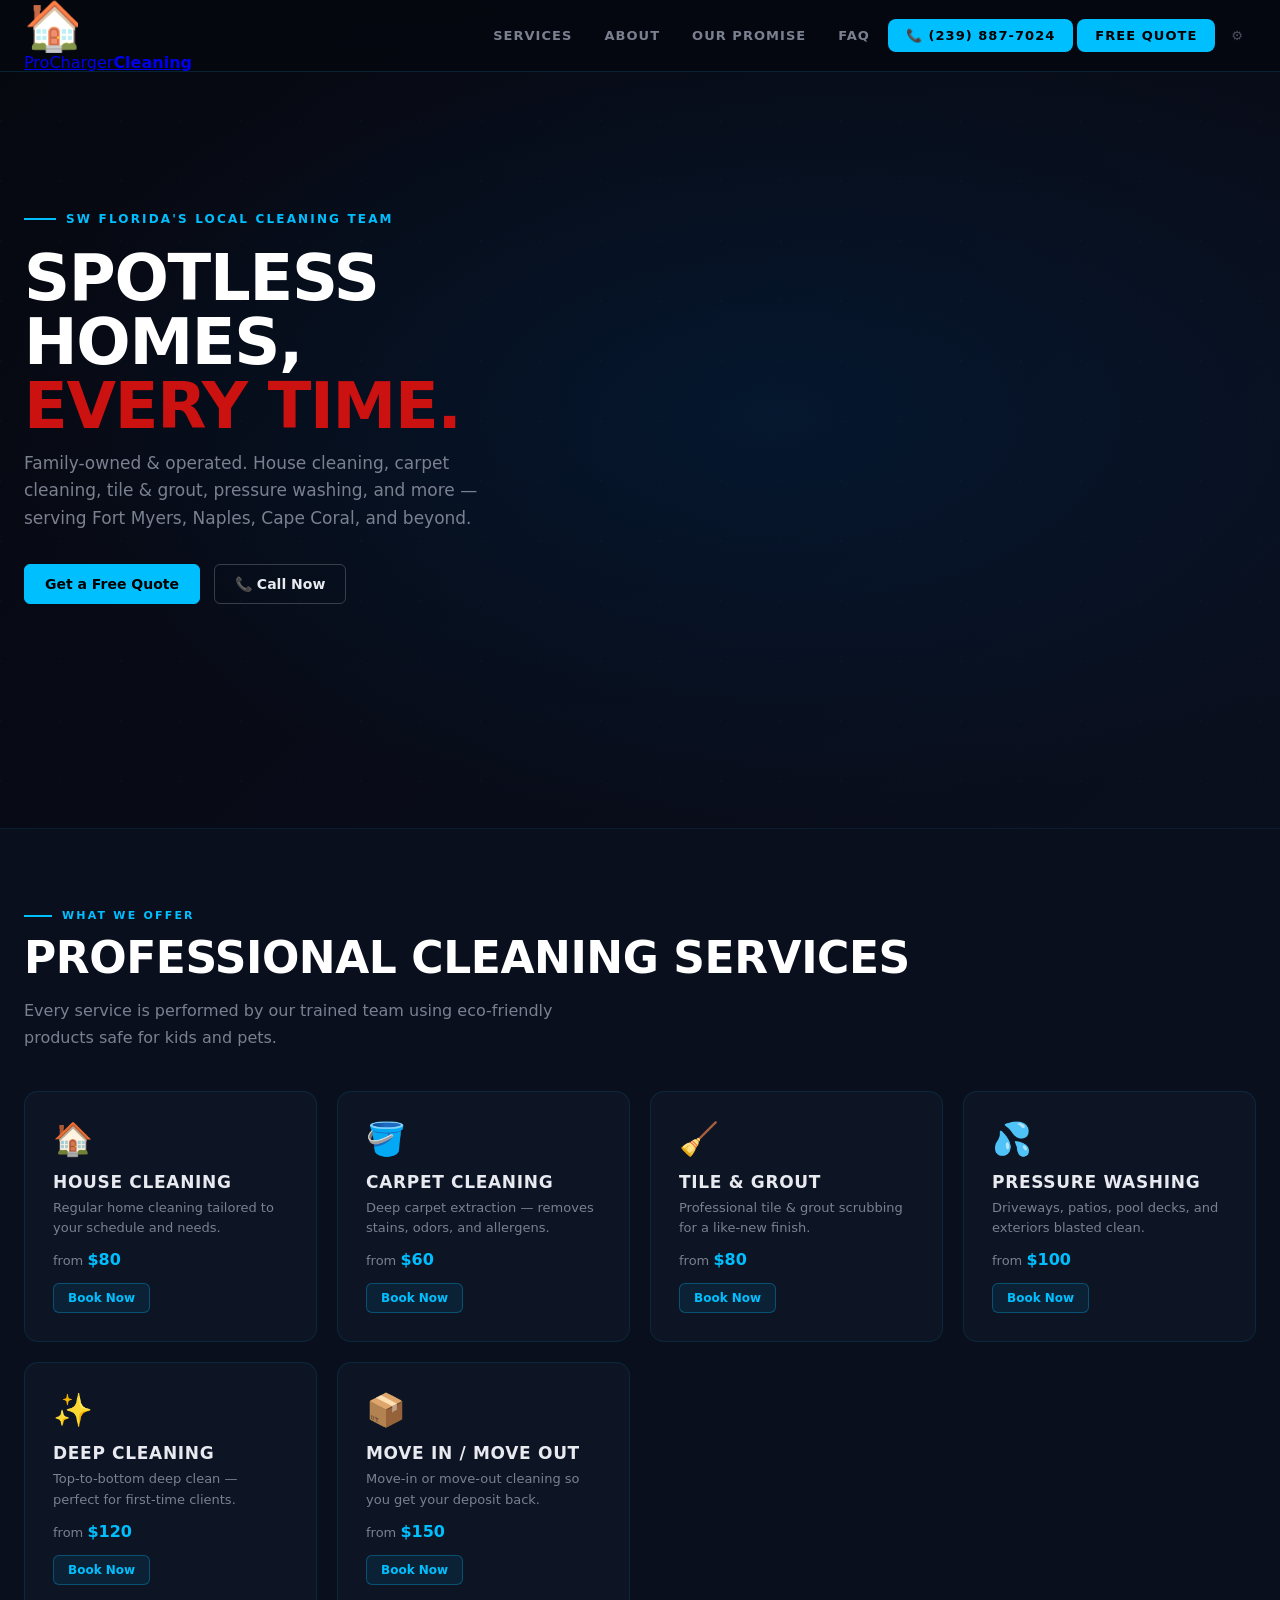
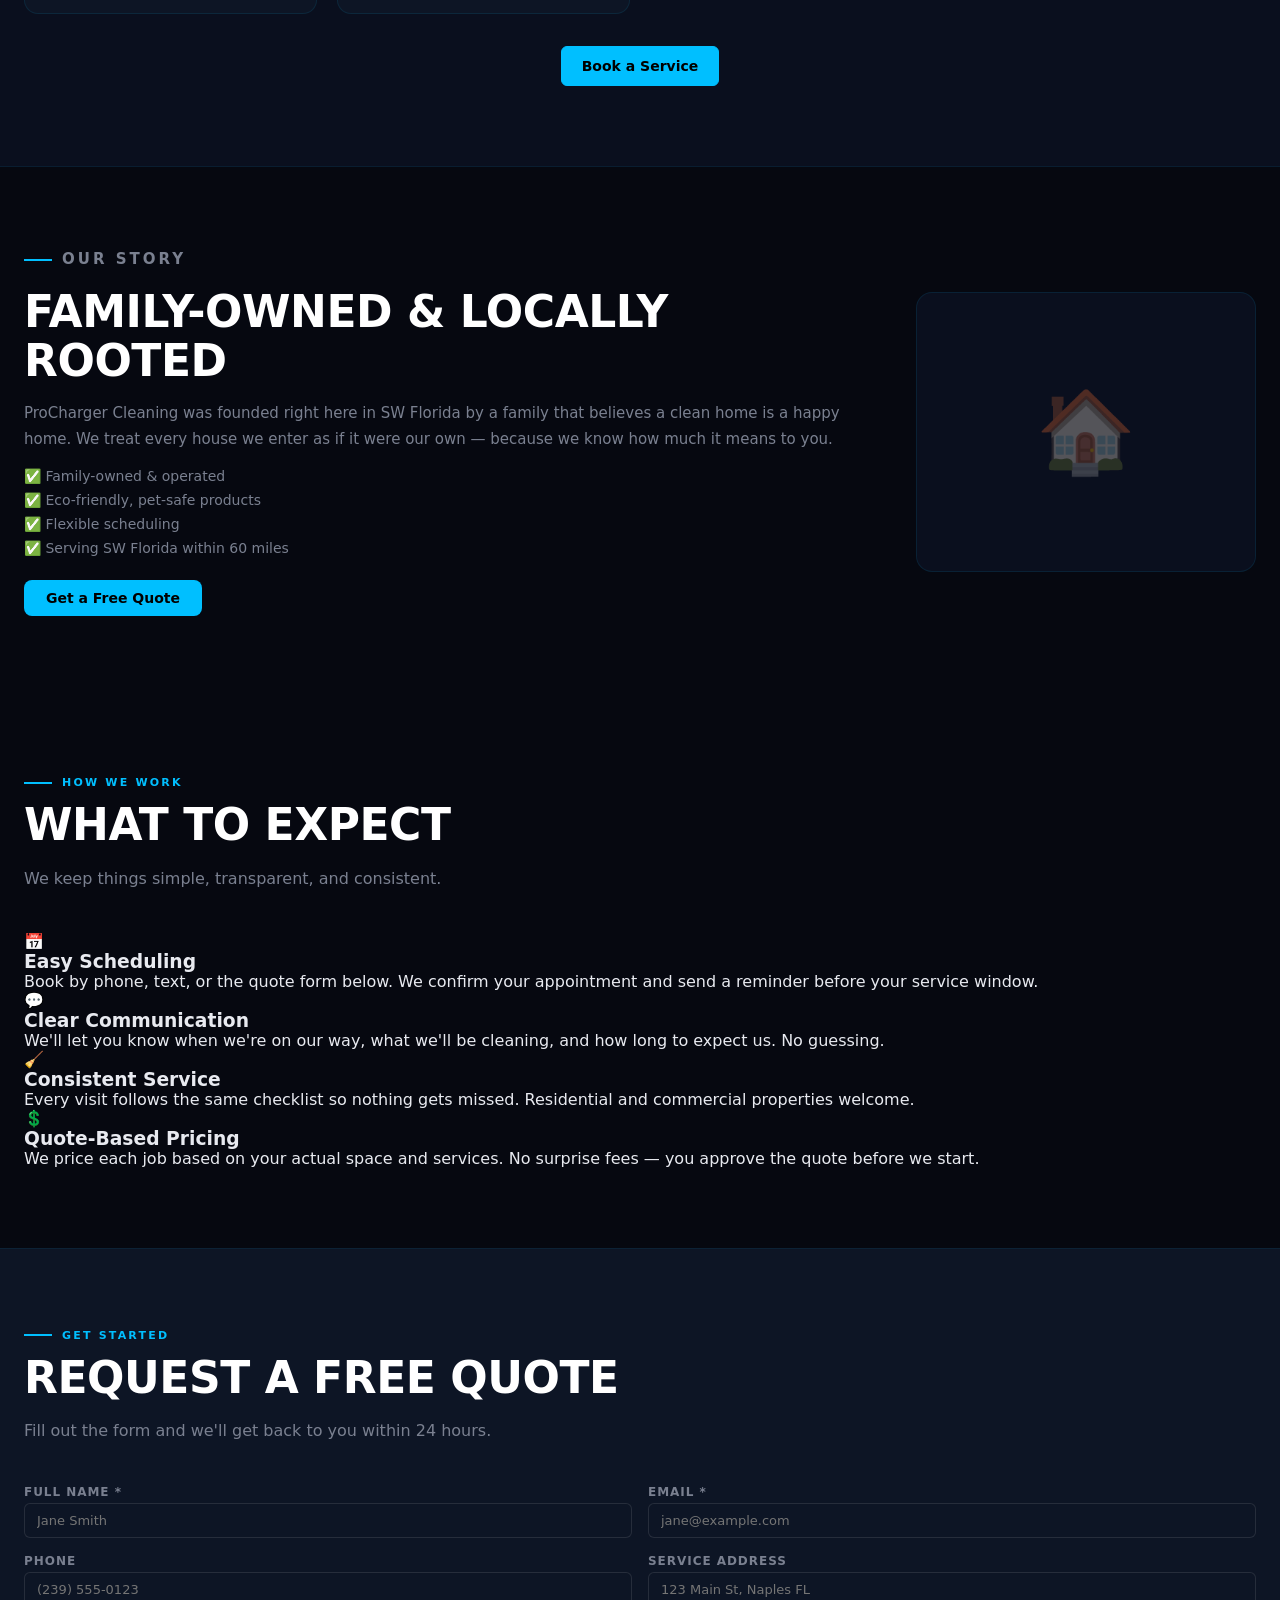
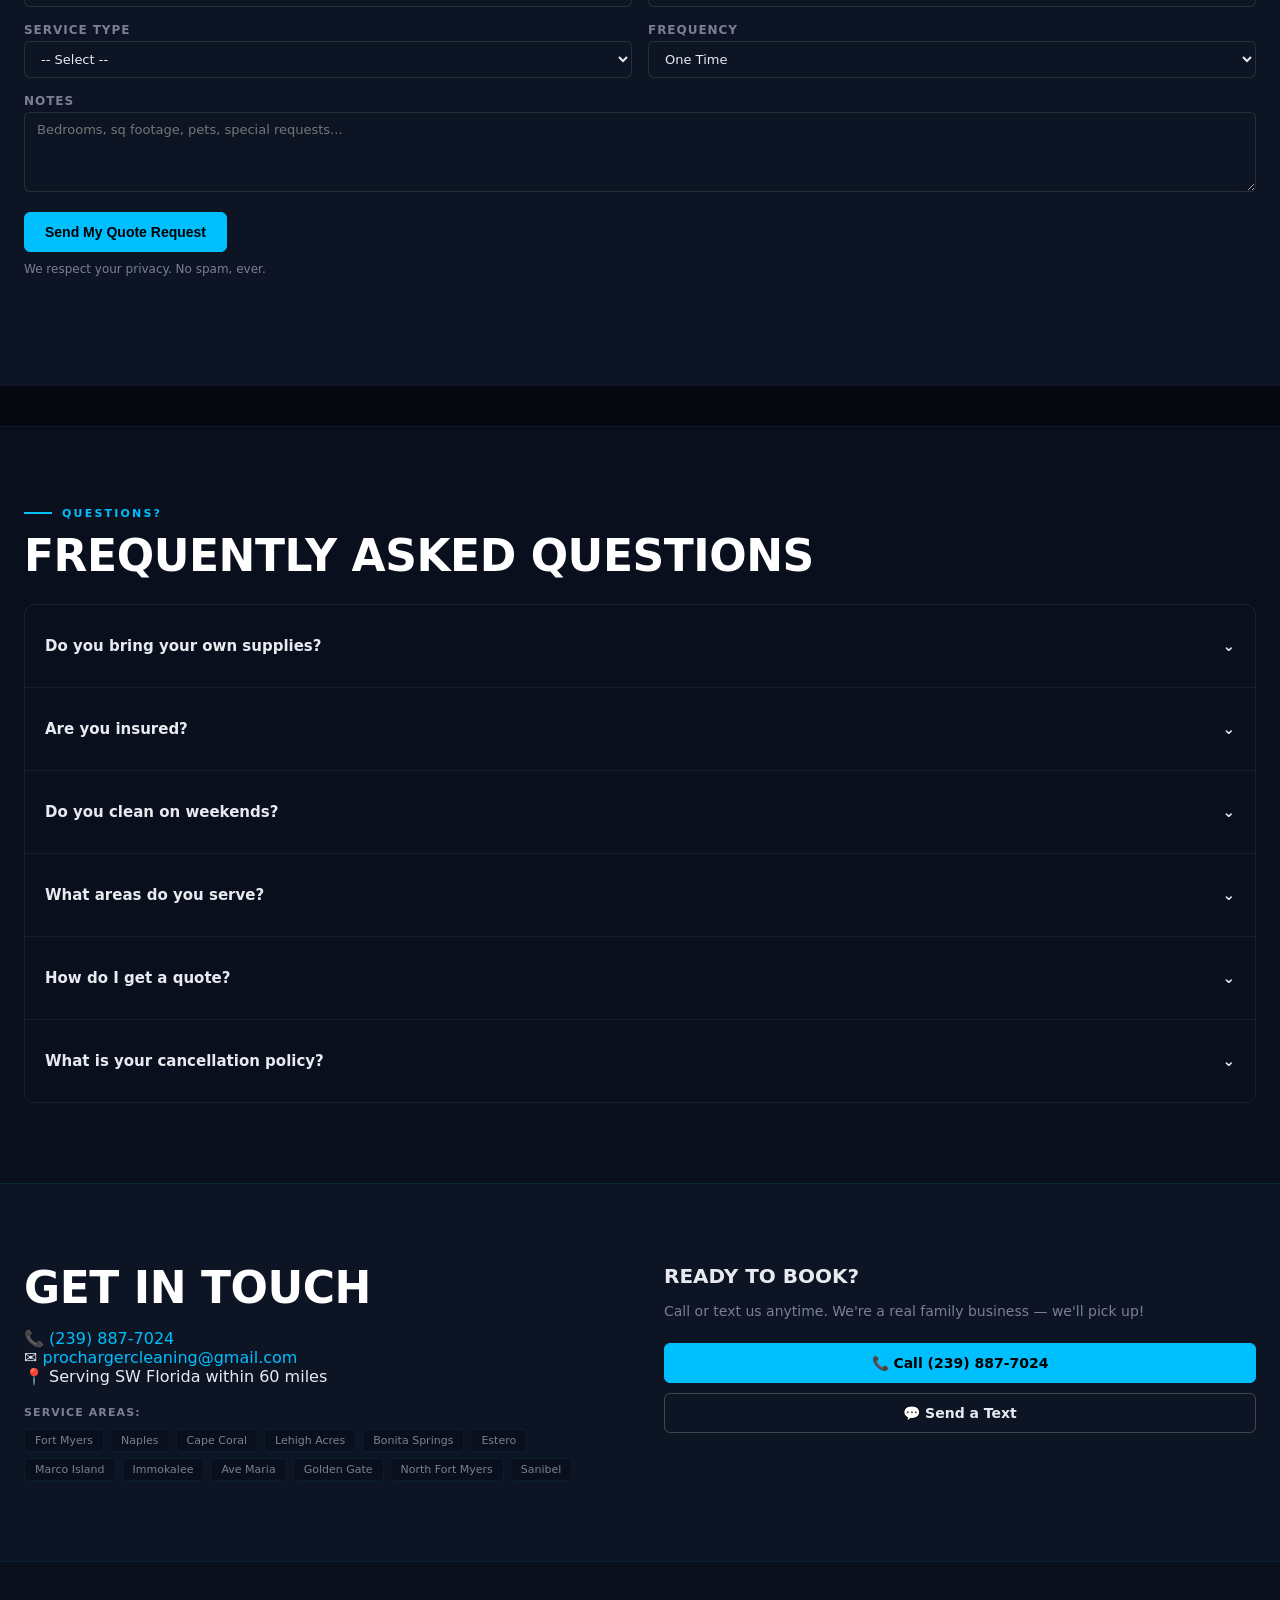
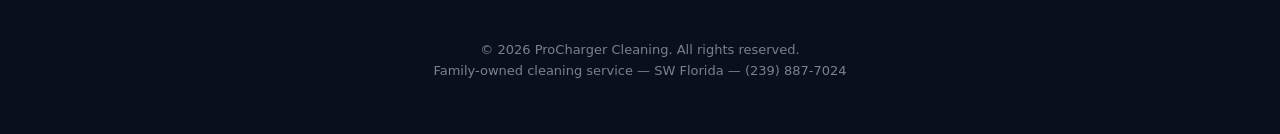
==== index.html @ 43c568d7 "Hotfix: remove fake reviews/claims, replace with What to Expect section" ====
<!DOCTYPE html>
<html lang="en">
<head>
<meta charset="UTF-8"/>
<meta name="viewport" content="width=device-width,initial-scale=1"/>
<meta name="description" content="Family-owned house cleaning and carpet cleaning serving Lehigh Acres, Fort Myers, Cape Coral, and all of Southwest Florida within 60 miles. (239) 887-7024"/>
<meta name="theme-color" content="#0ea5e9"/>
<title>ProCharger Cleaning — House &amp; Carpet Cleaning | SW Florida</title>
<link rel="canonical" href="https://prochargercleaning.com/"/>
<meta property="og:title" content="ProCharger Cleaning — House &amp; Carpet Cleaning | SW Florida"/>
<meta property="og:description" content="Family-owned cleaning company serving SW Florida. Get a free quote today!"/>
<meta property="og:url" content="https://prochargercleaning.com/"/>
<meta property="og:type" content="website"/>
<link rel="icon" href="data:image/svg+xml,<svg xmlns='http://www.w3.org/2000/svg' viewBox='0 0 100 100'><text y='.9em' font-size='90'>🏠</text></svg>"/>
<link rel="stylesheet" href="css/styles.css"/>
</head>
<body>
<div id="public-site">
<nav class="pnav" role="navigation" aria-label="Main navigation">
<div class="pnav-inner">
<a class="plogo" href="#home" aria-label="ProCharger Cleaning home">
<img src="data:image/svg+xml,<svg xmlns='http://www.w3.org/2000/svg' viewBox='0 0 100 100'><text y='.9em' font-size='90'>🏠</text></svg>" alt="ProCharger Cleaning logo" width="40" height="40"/>
<span>ProCharger<strong>Cleaning</strong></span>
</a>
<div class="pnav-links" role="menubar">
<a href="#services" role="menuitem">Services</a>
<a href="#about" role="menuitem">About</a>
<a href="#expect" role="menuitem">Our Promise</a>
<a href="#faq" role="menuitem">FAQ</a>
<a href="#contact" role="menuitem" class="pnav-contact">📞 (239) 887-7024</a>
<a href="#quote" role="menuitem" class="pnav-cta">Free Quote</a>
<a href="#/dashboard" role="menuitem" class="pnav-admin" data-action="open-admin" aria-label="Admin portal">⚙</a>
</div>
</div>
</nav>
<section id="home" class="pv act phero" aria-label="Hero">
<div class="phero-content">
<p class="phero-eyebrow">SW Florida's Local Cleaning Team</p>
<h1>Spotless Homes,<br><span class="phero-accent">Every Time.</span></h1>
<p class="phero-sub">Family-owned &amp; operated. House cleaning, carpet cleaning, tile &amp; grout, pressure washing, and more — serving Fort Myers, Naples, Cape Coral, and beyond.</p>
<div class="phero-ctas">
<a href="#quote" class="pcc-btn pcc-btn-primary pcc-btn-lg">Get a Free Quote</a>
<a href="tel:+12398877024" class="pcc-btn pcc-btn-outline pcc-btn-lg">📞 Call Now</a>
</div>
</div>
</section>
<section id="services" class="pv psvc" aria-label="Services">
<div class="psection-inner">
<p class="psection-eyebrow">What We Offer</p>
<h2 class="psection-title">Professional Cleaning Services</h2>
<p class="psection-sub">Every service is performed by our trained team using eco-friendly products safe for kids and pets.</p>
<div class="psvc-grid" id="services-grid"></div>
<div class="psvc-cta">
<a href="#quote" class="pcc-btn pcc-btn-primary pcc-btn-lg">Book a Service</a>
</div>
</div>
</section>
<section id="about" class="pv pabout" aria-label="About us">
<div class="psection-inner pabout-inner">
<div class="pabout-text">
<p class="psection-eyebrow">Our Story</p>
<h2 class="psection-title">Family-Owned &amp; Locally Rooted</h2>
<p>ProCharger Cleaning was founded right here in SW Florida by a family that believes a clean home is a happy home. We treat every house we enter as if it were our own — because we know how much it means to you.</p>
<ul class="pabout-list">
<li>✅ Family-owned &amp; operated</li>
<li>✅ Eco-friendly, pet-safe products</li>
<li>✅ Flexible scheduling</li>
<li>✅ Serving SW Florida within 60 miles</li>
</ul>
<a href="#quote" class="pbtn pbtn-primary">Get a Free Quote</a>
</div>
<div class="pabout-img" aria-hidden="true">
<div class="pabout-placeholder">🏠</div>
</div>
</div>
</section>
<section id="expect" class="pv pexpect" aria-label="What to expect">
<div class="psection-inner">
<p class="psection-eyebrow">How We Work</p>
<h2 class="psection-title">What to Expect</h2>
<p class="psection-sub">We keep things simple, transparent, and consistent.</p>
<div class="pexpect-grid">
<div class="pexpect-card">
<div class="pexpect-icon">📅</div>
<h3 class="pexpect-title">Easy Scheduling</h3>
<p class="pexpect-desc">Book by phone, text, or the quote form below. We confirm your appointment and send a reminder before your service window.</p>
</div>
<div class="pexpect-card">
<div class="pexpect-icon">💬</div>
<h3 class="pexpect-title">Clear Communication</h3>
<p class="pexpect-desc">We'll let you know when we're on our way, what we'll be cleaning, and how long to expect us. No guessing.</p>
</div>
<div class="pexpect-card">
<div class="pexpect-icon">🧹</div>
<h3 class="pexpect-title">Consistent Service</h3>
<p class="pexpect-desc">Every visit follows the same checklist so nothing gets missed. Residential and commercial properties welcome.</p>
</div>
<div class="pexpect-card">
<div class="pexpect-icon">💲</div>
<h3 class="pexpect-title">Quote-Based Pricing</h3>
<p class="pexpect-desc">We price each job based on your actual space and services. No surprise fees — you approve the quote before we start.</p>
</div>
</div>
</div>
</section>
<section id="quote" class="pv pquote" aria-label="Free quote form">
<div class="psection-inner">
<p class="psection-eyebrow">Get Started</p>
<h2 class="psection-title">Request a Free Quote</h2>
<p class="psection-sub">Fill out the form and we'll get back to you within 24 hours.</p>
<form class="pquote-form" id="public-quote-form" novalidate>
<div class="pcc-form-grid">
<div class="pcc-form-group"><label for="qf-name">Full Name *</label><input id="qf-name" name="name" type="text" required placeholder="Jane Smith"/></div>
<div class="pcc-form-group"><label for="qf-email">Email *</label><input id="qf-email" name="email" type="email" required placeholder="jane@example.com"/></div>
<div class="pcc-form-group"><label for="qf-phone">Phone</label><input id="qf-phone" name="phone" type="tel" placeholder="(239) 555-0123"/></div>
<div class="pcc-form-group"><label for="qf-address">Service Address</label><input id="qf-address" name="address" type="text" placeholder="123 Main St, Naples FL"/></div>
<div class="pcc-form-group"><label for="qf-service">Service Type</label><select id="qf-service" name="serviceType"><option value="">-- Select --</option><option value="house">House Cleaning</option><option value="carpet">Carpet Cleaning</option><option value="tile">Tile &amp; Grout</option><option value="pressure">Pressure Washing</option><option value="deep">Deep Clean</option><option value="moveinout">Move In / Out</option></select></div>
<div class="pcc-form-group"><label for="qf-freq">Frequency</label><select id="qf-freq" name="frequency"><option value="one_time">One Time</option><option value="monthly">Monthly</option><option value="bi_weekly">Bi-Weekly</option><option value="weekly">Weekly</option></select></div>
<div class="pcc-form-group pcc-form-wide"><label for="qf-notes">Notes</label><textarea id="qf-notes" name="notes" rows="3" placeholder="Bedrooms, sq footage, pets, special requests..."></textarea></div>
</div>
<div class="pquote-form-footer">
<button type="submit" class="pcc-btn pcc-btn-primary pcc-btn-lg">Send My Quote Request</button>
<p class="pquote-fine">We respect your privacy. No spam, ever.</p>
</div>
<div id="quote-form-msg" class="pquote-msg" aria-live="polite"></div>
</form>
</div>
</section>
<section id="faq" class="pv pfaq" aria-label="Frequently asked questions">
<div class="psection-inner">
<p class="psection-eyebrow">Questions?</p>
<h2 class="psection-title">Frequently Asked Questions</h2>
<div class="pfaq-grid" id="faq-grid"></div>
</div>
</section>
<section id="contact" class="pv pcontact" aria-label="Contact information">
<div class="psection-inner pcontact-inner">
<div class="pcontact-info">
<h2 class="psection-title">Get In Touch</h2>
<p><strong>📞</strong> <a href="tel:+12398877024">(239) 887-7024</a></p>
<p><strong>✉️</strong> <a href="mailto:prochargercleaning@gmail.com">prochargercleaning@gmail.com</a></p>
<p><strong>📍</strong> Serving SW Florida within 60 miles</p>
<div class="pcontact-areas" id="service-areas"></div>
</div>
<div class="pcontact-cta">
<h3>Ready to Book?</h3>
<p>Call or text us anytime. We're a real family business — we'll pick up!</p>
<a href="tel:+12398877024" class="pcc-btn pcc-btn-primary pcc-btn-lg">📞 Call (239) 887-7024</a>
<a href="sms:+12398877024" class="pcc-btn pcc-btn-outline pcc-btn-lg">💬 Send a Text</a>
</div>
</div>
</section>
<footer class="pfooter" role="contentinfo">
<div class="pfooter-inner">
<p>&copy; <span id="footer-year"></span> ProCharger Cleaning. All rights reserved.</p>
<p>Family-owned cleaning service &mdash; SW Florida &mdash; (239) 887-7024</p>
</div>
</footer>
</div>
<div id="admin-shell" style="display:none" aria-label="Admin CRM">
<header class="padmin-topbar" role="banner">
<button id="nav-toggle" class="padmin-nav-toggle" aria-label="Toggle navigation" aria-expanded="false">&#9776;</button>
<a class="padmin-brand" href="#/dashboard">ProCharger<strong>CRM</strong></a>
<div class="padmin-topbar-actions">
<span class="padmin-clock" id="admin-clock"></span>
<button id="logout-btn" class="pbtn pbtn-sm">Logout</button>
</div>
</header>
<div class="padmin-wrap">
<nav id="admin-sidebar" class="padmin-sidebar" role="navigation" aria-label="Admin navigation">
<ul class="padmin-nav">
<li><a href="#/dashboard" data-nav="#/dashboard"><span class="anav-icon">📊</span> Dashboard</a></li>
<li><a href="#/leads" data-nav="#/leads"><span class="anav-icon">👥</span> Leads</a></li>
<li><a href="#/customers" data-nav="#/customers"><span class="anav-icon">👤</span> Customers</a></li>
<li><a href="#/quotes" data-nav="#/quotes"><span class="anav-icon">📋</span> Quotes</a></li>
<li><a href="#/jobs" data-nav="#/jobs"><span class="anav-icon">🏠</span> Jobs</a></li>
<li><a href="#/estimator" data-nav="#/estimator"><span class="anav-icon">🧮</span> Estimator</a></li>
<li><a href="#/settings" data-nav="#/settings"><span class="anav-icon">⚙️</span> Settings</a></li>
<li><a href="#/documents" data-nav="#/documents"><span class="anav-icon">📄</span> Documents</a></li>
</ul>
<div class="padmin-logout">
<a href="#" id="sidebar-logout" data-action="logout">⬅ Exit to Site</a>
</div>
</nav>
<main id="main-content" class="padmin-content" role="main">
<div data-page="dashboard" style="display:none"><div id="dashboard-root"></div></div>
<div data-page="leads" style="display:none"><div id="leads-root"></div></div>
<div data-page="customers" style="display:none"><div id="customers-root"></div></div>
<div data-page="quotes" style="display:none"><div id="quotes-root"></div></div>
<div data-page="jobs" style="display:none"><div id="jobs-root"></div></div>
<div data-page="estimator" style="display:none"><div id="estimator-root"></div></div>
<div data-page="settings" style="display:none"><div id="settings-root"></div></div>
<div data-page="documents" style="display:none"><div id="documents-root"></div></div>
</main>
</div>
</div>
<script src="js/config.js"></script>
<script src="js/storage.js"></script>
<script src="js/router.js"></script>
<script src="js/modules/dashboard.js"></script>
<script src="js/modules/leads.js"></script>
<script src="js/modules/customers.js"></script>
<script src="js/modules/quotes.js"></script>
<script src="js/modules/jobs.js"></script>
<script src="js/modules/estimator.js"></script>
<script src="js/modules/settings.js"></script>
<script src="js/modules/sync.js"></script>
<script src="js/modules/documents.js"></script>
<script src="js/calendar.js"></script>
<script src="js/app.js"></script>
<script>
(function () {
var fy = document.getElementById('footer-year');
if (fy) fy.textContent = new Date().getFullYear();
function _tick() { var el = document.getElementById('admin-clock'); if (el) el.textContent = new Date().toLocaleTimeString('en-US', { hour: '2-digit', minute: '2-digit' }); }
_tick(); setInterval(_tick, 30000);
var svcGrid = document.getElementById('services-grid');
if (svcGrid) {
var svcs = (typeof PCC_CONFIG !== 'undefined' && PCC_CONFIG.SERVICES) ? PCC_CONFIG.SERVICES : {};
var icons = { house:'🏠', carpet:'🪣', tile:'🧹', pressure:'💦', deep:'✨', moveinout:'📦' };
var labels = { house:'House Cleaning', carpet:'Carpet Cleaning', tile:'Tile & Grout', pressure:'Pressure Washing', deep:'Deep Clean', moveinout:'Move In / Out' };
var descs = { house:'Regular home cleaning tailored to your schedule and needs.', carpet:'Deep carpet extraction — removes stains, odors, and allergens.', tile:'Professional tile & grout scrubbing for a like-new finish.', pressure:'Driveways, patios, pool decks, and exteriors blasted clean.', deep:'Top-to-bottom deep clean — perfect for first-time clients.', moveinout:'Move-in or move-out cleaning so you get your deposit back.' };
var keys = Object.keys(svcs).length ? Object.keys(svcs) : Object.keys(icons);
svcGrid.innerHTML = keys.map(function (k) { var s = svcs[k] || {}; return '<div class="psvc-card"><div class="psvc-icon">' + (icons[k] || '🧽') + '</div><h3 class="psvc-name">' + (s.label || labels[k] || k) + '</h3><p class="psvc-desc">' + (descs[k] || '') + '</p><p class="psvc-price">from <strong>$' + (s.basePrice || '0') + '</strong></p><a href="#quote" class="pbtn pbtn-sm">Book Now</a></div>'; }).join('');
}
var faqGrid = document.getElementById('faq-grid');
if (faqGrid) {
var faqs = [
{ q:'Do you bring your own supplies?', a:'Yes! We bring all cleaning products and equipment. Just let us in and we do the rest.' },
{ q:'Are you insured?', a:'Yes, we carry insurance. If you have specific insurance questions, please call us directly at (239) 887-7024.' },
{ q:'Do you clean on weekends?', a:'Yes, we offer flexible scheduling including weekends to fit your busy life.' },
{ q:'What areas do you serve?', a:'We serve all of SW Florida within 60 miles, including Fort Myers, Naples, Cape Coral, Lehigh Acres, Bonita Springs, and more.' },
{ q:'How do I get a quote?', a:'Fill out the form above or call/text us at (239) 887-7024. We respond within 24 hours.' },
{ q:'What is your cancellation policy?', a:'We ask for 24-hour notice for cancellations. Life happens — just give us a heads up!' },
];
faqGrid.innerHTML = faqs.map(function (f) { return '<details class="pfaq-item"><summary class="pfaq-q">' + f.q + '</summary><p class="pfaq-a">' + f.a + '</p></details>'; }).join('');
}
var areasEl = document.getElementById('service-areas');
if (areasEl) {
var areas = (typeof PCC_CONFIG !== 'undefined' && PCC_CONFIG.SERVICE_AREAS) ? PCC_CONFIG.SERVICE_AREAS : ['Fort Myers','Naples','Cape Coral','Lehigh Acres','Bonita Springs','Estero','Marco Island','Immokalee','Ave Maria','Golden Gate','North Fort Myers','Sanibel'];
areasEl.innerHTML = '<p class="pcontact-areas-label">Service Areas:</p><div class="pcontact-areas-list">' + areas.map(function (a) { return '<span class="parea-chip">' + a + '</span>'; }).join('') + '</div>';
}
var qForm = document.getElementById('public-quote-form');
if (qForm) {
qForm.addEventListener('submit', function (e) {
e.preventDefault();
var msg = document.getElementById('quote-form-msg');
var data = Object.fromEntries(new FormData(qForm).entries());
if (typeof pccAddLead === 'function') { pccAddLead(Object.assign({ status: 'new', source: 'website' }, data)); }
qForm.reset();
if (msg) { msg.textContent = 'Thank you! We will contact you within 24 hours.'; msg.className = 'pquote-msg pquote-msg-success'; setTimeout(function () { msg.textContent = ''; msg.className = 'pquote-msg'; }, 6000); }
});
}
document.addEventListener('click', function (e) {
if (e.target.closest('[data-action="logout"]')) {
e.preventDefault();
if (typeof pccClearSession === 'function') pccClearSession();
var pub = document.getElementById('public-site');
var admin = document.getElementById('admin-shell');
if (pub) pub.style.display = '';
if (admin) admin.style.display = 'none';
window.location.hash = '#home';
}
});
})();
</script>
</body>
</html>
---- css/styles.css ----
/* ProCharger Cleaning - styles.css
 * Extracted from index.html (Phase 0 - CSS split)
 * Do not edit index.html style blocks — edit this file instead
 */

/* ===== RESET + ROOT ===== */
*{margin:0;padding:0;box-sizing:border-box}
:root{
  --cyan:#00BFFF;--red:#CC1111;--gold:#FFD700;
  --bg:#060810;--bg2:#0a0f1e;--bg3:#0d1525;
  --text:#e8eaf0;--muted:#7a8090;--accent:#00BFFF
}
html{scroll-behavior:smooth}
body{background:var(--bg);color:var(--text);font-family:'Segoe UI',system-ui,sans-serif;overflow-x:hidden}

/* ===== NAV ===== */
.pnav{position:fixed;top:0;left:0;right:0;z-index:1000;background:rgba(6,8,16,0.95);backdrop-filter:blur(12px);border-bottom:1px solid rgba(0,191,255,0.15);height:72px;display:flex;align-items:center}
.pnav-inner{max-width:1280px;margin:0 auto;padding:0 24px;display:flex;align-items:center;justify-content:space-between;width:100%}
.plogo img{height:54px;width:auto;cursor:pointer;display:block;mix-blend-mode:screen;filter:brightness(1.15)}
.pnav-links{display:flex;align-items:center;gap:4px}
.pnav-links a{color:var(--muted);text-decoration:none;font-size:13px;font-weight:600;letter-spacing:.08em;text-transform:uppercase;padding:8px 14px;border-radius:6px;transition:all .2s;cursor:pointer}
.pnav-links a:hover,.pnav-links a.active{color:var(--cyan);background:rgba(0,191,255,.08)}
.pnav-contact{background:var(--cyan)!important;color:#000!important;border-radius:8px!important;padding:9px 18px!important;font-weight:700!important}
.pnav-contact:hover{background:#00d4ff!important;transform:translateY(-1px)}

/* ===== SECTIONS ===== */
.pv{display:block}


/* ===== HERO ===== */
.phero{min-height:calc(100vh - 72px);display:flex;align-items:center;background:radial-gradient(ellipse at 60% 50%,rgba(0,40,80,.4) 0%,transparent 70%),linear-gradient(135deg,var(--bg) 0%,var(--bg2) 100%);position:relative;overflow:hidden}
.phero::before{content:'';position:absolute;inset:0;background:url("data:image/svg+xml,%3Csvg width='60' height='60' viewBox='0 0 60 60' xmlns='http://www.w3.org/2000/svg'%3E%3Cg fill='none' fill-rule='evenodd'%3E%3Cg fill='%2300BFFF' fill-opacity='0.03'%3E%3Ccircle cx='1' cy='1' r='1'/%3E%3C/g%3E%3C/g%3E%3C/svg%3E");pointer-events:none}
.phero-inner{max-width:1280px;margin:0 auto;padding:60px 24px;display:grid;grid-template-columns:1fr 480px 340px;gap:40px;align-items:center;width:100%;position:relative;z-index:1}
.phero-eyebrow{font-size:12px;font-weight:700;letter-spacing:.18em;color:var(--cyan);text-transform:uppercase;margin-bottom:20px;display:flex;align-items:center;gap:10px}
.phero-eyebrow::before{content:'';width:32px;height:2px;background:var(--cyan)}
.phero h1{font-size:clamp(42px,5vw,72px);font-weight:900;line-height:1.0;letter-spacing:-.02em;text-transform:uppercase;color:#fff;margin-bottom:12px}
.phero h1 span{color:var(--red)}
.phero-lead{font-size:18px;color:var(--muted);line-height:1.6;margin-bottom:36px;max-width:480px}
.phero-actions{display:flex;gap:14px;flex-wrap:wrap}
.btn-primary{background:var(--cyan);color:#000;font-weight:800;font-size:14px;letter-spacing:.08em;text-transform:uppercase;padding:14px 28px;border-radius:8px;border:none;cursor:pointer;transition:all .2s;text-decoration:none;display:inline-block}
.btn-primary:hover{background:#00d4ff;transform:translateY(-2px);box-shadow:0 8px 24px rgba(0,191,255,.35)}
.btn-outline{background:transparent;color:var(--text);font-weight:700;font-size:14px;letter-spacing:.08em;text-transform:uppercase;padding:13px 28px;border-radius:8px;border:2px solid rgba(255,255,255,.2);cursor:pointer;transition:all .2s;text-decoration:none;display:inline-block}
.btn-outline:hover{border-color:var(--cyan);color:var(--cyan)}
.phero-mascot{display:flex;align-items:flex-end;justify-content:center}
.phero-mascot img{width:100%;max-width:460px;height:auto;filter:drop-shadow(0 0 40px rgba(0,191,255,.3));animation:float 4s ease-in-out infinite}
@keyframes float{0%,100%{transform:translateY(0)}50%{transform:translateY(-18px)}}
.phero-stats{background:rgba(13,21,37,.8);border:1px solid rgba(0,191,255,.15);border-radius:16px;padding:28px;backdrop-filter:blur(10px)}
.phero-stats h3{font-size:11px;font-weight:700;letter-spacing:.18em;color:var(--cyan);text-transform:uppercase;margin-bottom:20px}
.pstat-row{display:flex;align-items:center;justify-content:space-between;padding:14px 0;border-bottom:1px solid rgba(255,255,255,.06)}
.pstat-row:last-child{border-bottom:none}
.pstat-label{font-size:12px;color:var(--muted);text-transform:uppercase;letter-spacing:.08em}
.pstat-val{font-size:20px;font-weight:900;color:var(--cyan)}
.ptrust{background:rgba(10,15,30,.6);border-top:1px solid rgba(0,191,255,.08);border-bottom:1px solid rgba(0,191,255,.08);padding:16px 0}
.ptrust-inner{max-width:1280px;margin:0 auto;padding:0 24px;display:flex;gap:32px;align-items:center;flex-wrap:wrap}
.ptrust-item{display:flex;align-items:center;gap:8px;font-size:12px;font-weight:600;color:var(--muted);text-transform:uppercase;letter-spacing:.08em}
.ptrust-icon{color:var(--cyan);font-size:16px}

/* ===== CONTAINER / LAYOUT ===== */
.pcontainer{max-width:1280px;margin:0 auto;padding:0 24px}
.psection{padding:80px 0}
.psection-label{font-size:11px;font-weight:700;letter-spacing:.2em;color:var(--cyan);text-transform:uppercase;margin-bottom:12px;display:flex;align-items:center;gap:10px}
.psection-label::before{content:'';width:28px;height:2px;background:var(--cyan)}
.psection h2{font-size:clamp(30px,4vw,52px);font-weight:900;text-transform:uppercase;letter-spacing:-.01em;color:#fff;margin-bottom:16px;line-height:1.1}
.psection h2 span{color:var(--red)}
.psection-sub{font-size:17px;color:var(--muted);max-width:600px;line-height:1.65;margin-bottom:48px}

/* ===== SERVICES ===== */
.pservices-grid{display:grid;grid-template-columns:repeat(auto-fit,minmax(260px,1fr));gap:20px;margin-top:40px}
.pservice-card{background:var(--bg3);border:1px solid rgba(0,191,255,.1);border-radius:14px;padding:28px;cursor:pointer;transition:all .25s;position:relative;overflow:hidden}
.pservice-card::before{content:'';position:absolute;top:0;left:0;right:0;height:3px;background:linear-gradient(90deg,var(--cyan),var(--red));transform:scaleX(0);transform-origin:left;transition:transform .3s}
.pservice-card:hover{border-color:rgba(0,191,255,.3);transform:translateY(-4px);box-shadow:0 12px 36px rgba(0,0,0,.4)}
.pservice-card:hover::before{transform:scaleX(1)}
.pservice-icon{font-size:32px;margin-bottom:16px}
.pservice-card h3{font-size:18px;font-weight:800;text-transform:uppercase;margin-bottom:8px;letter-spacing:.04em}
.pservice-card p{font-size:14px;color:var(--muted);line-height:1.55}
.pservice-cta{display:flex;align-items:center;gap:6px;margin-top:16px;font-size:12px;font-weight:700;color:var(--cyan);text-transform:uppercase;letter-spacing:.1em}

/* ===== QUOTE TOOL ===== */
.pquote-wrap{display:grid;grid-template-columns:1fr 1fr;gap:32px;align-items:start;margin-top:40px}
.pquote-panel{background:var(--bg3);border:1px solid rgba(0,191,255,.12);border-radius:16px;padding:32px}
.pquote-panel h3{font-size:16px;font-weight:800;text-transform:uppercase;letter-spacing:.08em;margin-bottom:24px;color:var(--cyan)}
.pfield{margin-bottom:20px}
.pfield label{display:block;font-size:11px;font-weight:700;letter-spacing:.12em;text-transform:uppercase;color:var(--muted);margin-bottom:8px}
.pfield select,.pfield input[type=text],.pfield input[type=email],.pfield input[type=tel],.pfield input[type=date],.pfield input[type=time],.pfield textarea{width:100%;background:rgba(255,255,255,.05);border:1px solid rgba(255,255,255,.1);border-radius:8px;padding:12px 14px;color:var(--text);font-size:14px;outline:none;transition:border-color .2s}
.pfield select:focus,.pfield input:focus,.pfield textarea:focus{border-color:var(--cyan)}
.pfield select{cursor:pointer}
.pslider-wrap{margin:8px 0 4px}
input[type=range]{width:100%;accent-color:var(--cyan);cursor:pointer}
.pquote-price-live{background:linear-gradient(135deg,var(--bg),var(--bg2));border:1px solid rgba(0,191,255,.2);border-radius:12px;padding:28px;text-align:center;margin-top:0}
.pquote-price-live .plabel{font-size:11px;font-weight:700;letter-spacing:.15em;text-transform:uppercase;color:var(--muted);margin-bottom:8px}
.pquote-price-live .pamount{font-size:56px;font-weight:900;color:var(--cyan);line-height:1}
.pquote-price-live .pbreak{font-size:13px;color:var(--muted);margin-top:10px}
.pfreq-btns{display:flex;gap:8px;flex-wrap:wrap;margin-top:8px}
.pfreq-btn{padding:8px 14px;border-radius:6px;border:1px solid rgba(255,255,255,.1);background:transparent;color:var(--muted);font-size:12px;font-weight:600;cursor:pointer;transition:all .2s;text-transform:uppercase;letter-spacing:.06em}
.pfreq-btn.psel{border-color:var(--cyan);background:rgba(0,191,255,.1);color:var(--cyan)}
.paddons{display:grid;grid-template-columns:1fr 1fr;gap:8px;margin-top:8px}
.paddon-check{display:flex;align-items:center;gap:8px;font-size:13px;color:var(--muted);cursor:pointer;padding:8px;border-radius:6px;border:1px solid rgba(255,255,255,.06);background:rgba(255,255,255,.02);transition:all .2s}
.paddon-check:hover{border-color:rgba(0,191,255,.2);background:rgba(0,191,255,.04)}
.paddon-check input{accent-color:var(--cyan)}

/* ===== BOOKING ===== */
.pbook-grid{display:grid;grid-template-columns:1fr 1fr;gap:32px;margin-top:40px}
.pbook-form{background:var(--bg3);border:1px solid rgba(0,191,255,.12);border-radius:16px;padding:32px}
.pbook-sidebar{display:flex;flex-direction:column;gap:16px}
.pinfo-card{background:var(--bg3);border:1px solid rgba(0,191,255,.1);border-radius:12px;padding:20px}
.pinfo-card h4{font-size:12px;font-weight:700;text-transform:uppercase;letter-spacing:.12em;color:var(--cyan);margin-bottom:14px}
.pinfo-item{display:flex;gap:12px;margin-bottom:12px;font-size:14px;color:var(--muted);line-height:1.4}
.pinfo-item .pico{font-size:18px;flex-shrink:0}

/* ===== GALLERY / REVIEWS ===== */
.preview-section{background:var(--bg2);border-top:1px solid rgba(0,191,255,.08);border-bottom:1px solid rgba(0,191,255,.08);padding:60px 0}
.preview-grid{display:grid;grid-template-columns:repeat(auto-fit,minmax(300px,1fr));gap:20px;margin-top:32px}
.preview-card{background:var(--bg3);border:1px solid rgba(255,255,255,.06);border-radius:12px;padding:24px}
.pstars{color:var(--gold);font-size:18px;margin-bottom:10px}
.preview-text{font-size:15px;color:var(--text);line-height:1.6;margin-bottom:14px}
.preview-author{font-size:12px;font-weight:700;color:var(--muted);text-transform:uppercase;letter-spacing:.1em}
.preview-cta{background:var(--bg3);border:1px solid rgba(0,191,255,.15);border-radius:14px;padding:40px;text-align:center;max-width:580px;margin:0 auto}
.preview-cta h3{font-size:22px;font-weight:800;text-transform:uppercase;margin-bottom:10px}
.preview-cta p{color:var(--muted);font-size:15px;margin-bottom:24px;line-height:1.55}
.preview-form{background:var(--bg3);border:1px solid rgba(0,191,255,.12);border-radius:14px;padding:32px;margin-top:32px}
.preview-form h3{font-size:16px;font-weight:800;text-transform:uppercase;letter-spacing:.08em;color:var(--cyan);margin-bottom:20px}
.pstar-select{display:flex;gap:8px;margin:8px 0 16px;font-size:28px;cursor:pointer}
.pstar-select span{color:#333;transition:color .15s;cursor:pointer}
.pstar-select span.pon{color:var(--gold)}

/* ===== ABOUT ===== */
.pabout-grid{display:grid;grid-template-columns:1fr 1fr;gap:60px;align-items:center;margin-top:40px}
.pabout-visual{position:relative;border-radius:20px;overflow:hidden}
.pabout-visual img{width:100%;display:block;border-radius:20px;filter:brightness(.85)}
.pvalues-grid{display:grid;grid-template-columns:1fr 1fr;gap:16px;margin-top:32px}
.pval-item{background:var(--bg3);border:1px solid rgba(0,191,255,.08);border-radius:10px;padding:18px}
.pval-item h4{font-size:13px;font-weight:800;text-transform:uppercase;letter-spacing:.08em;color:var(--cyan);margin-bottom:6px}
.pval-item p{font-size:13px;color:var(--muted);line-height:1.5}

/* ===== GALLERY ITEMS ===== */
.pgallery-grid{display:grid;grid-template-columns:repeat(auto-fit,minmax(280px,1fr));gap:20px;margin-top:40px}
.pgallery-item{background:var(--bg3);border:1px solid rgba(0,191,255,.08);border-radius:14px;padding:28px;text-align:center}
.pgallery-icon{font-size:48px;margin-bottom:16px}
.pgallery-item h3{font-size:14px;font-weight:800;text-transform:uppercase;letter-spacing:.08em;color:var(--cyan);margin-bottom:8px}
.pgallery-item p{font-size:13px;color:var(--muted);line-height:1.5}

/* ===== CONTACT ===== */
.pcontact-grid{display:grid;grid-template-columns:1fr 1fr;gap:48px;margin-top:40px}
.pcontact-info h3{font-size:16px;font-weight:800;text-transform:uppercase;letter-spacing:.08em;color:var(--cyan);margin-bottom:24px}
.pcontact-row{display:flex;gap:14px;margin-bottom:20px;align-items:flex-start}
.pcontact-row .pico{font-size:20px;color:var(--cyan);flex-shrink:0;margin-top:2px}
.pcontact-row h4{font-size:13px;font-weight:700;text-transform:uppercase;letter-spacing:.08em;margin-bottom:4px}
.pcontact-row p{font-size:14px;color:var(--muted)}
.parea-list{display:grid;grid-template-columns:1fr 1fr;gap:8px;margin-top:16px}
.parea-item{background:var(--bg3);border:1px solid rgba(0,191,255,.08);border-radius:6px;padding:8px 12px;font-size:12px;color:var(--muted);display:flex;align-items:center;gap:6px}
.parea-item::before{content:'📍';font-size:14px}

/* ===== FOOTER ===== */
.pfooter{background:var(--bg2);border-top:1px solid rgba(0,191,255,.1);padding:48px 0 24px}
.pfooter-grid{display:grid;grid-template-columns:2fr 1fr 1fr;gap:48px;margin-bottom:36px}
.pfooter-about p{font-size:13px;color:var(--muted);line-height:1.65;margin-top:12px}
.pfooter-col h4{font-size:11px;font-weight:700;letter-spacing:.15em;text-transform:uppercase;color:var(--cyan);margin-bottom:16px}
.pfooter-col a{display:block;font-size:13px;color:var(--muted);text-decoration:none;margin-bottom:8px;transition:color .2s;cursor:pointer}
.pfooter-col a:hover{color:var(--text)}
.pfooter-bottom{display:flex;justify-content:space-between;align-items:center;padding-top:20px;border-top:1px solid rgba(255,255,255,.05);font-size:12px;color:var(--muted)}
.pfooter-phone{font-size:18px;font-weight:800;color:var(--cyan)}

/* ===== MODAL ===== */
.pmodal-overlay{position:fixed;inset:0;background:rgba(0,0,0,.7);z-index:2000;display:flex;align-items:center;justify-content:center;padding:24px;backdrop-filter:blur(4px)}
.pmodal{background:var(--bg2);border:1px solid rgba(0,191,255,.2);border-radius:16px;padding:36px;max-width:540px;width:100%;max-height:90vh;overflow-y:auto;position:relative}
.pmodal h2{font-size:20px;font-weight:800;text-transform:uppercase;letter-spacing:.06em;margin-bottom:6px}
.pmodal p{font-size:13px;color:var(--muted);margin-bottom:24px}
.pmodal-close{position:absolute;top:16px;right:16px;background:none;border:none;color:var(--muted);font-size:22px;cursor:pointer;line-height:1}
.pmodal-close:hover{color:var(--text)}
.pconfirm{background:rgba(0,191,255,.05);border:1px solid rgba(0,191,255,.2);border-radius:10px;padding:20px;margin-top:16px;text-align:center}
.pconfirm .pjobid{font-size:14px;font-weight:800;color:var(--cyan);letter-spacing:.1em;font-family:monospace}

/* ===== SERVICE DETAIL ===== */
.pservice-detail{max-width:900px;margin:0 auto;padding:40px 24px}
.pservice-header{text-align:center;margin-bottom:48px}
.pincludes-grid{display:grid;grid-template-columns:repeat(auto-fit,minmax(200px,1fr));gap:12px;margin:24px 0}
.pinclude-item{background:var(--bg3);border:1px solid rgba(0,191,255,.08);border-radius:8px;padding:12px 16px;display:flex;align-items:center;gap:10px;font-size:13px;color:var(--muted)}
.pinclude-item::before{content:'✓';color:var(--cyan);font-weight:900}
.pprice-cards{display:grid;grid-template-columns:repeat(3,1fr);gap:16px;margin:32px 0}
.pprice-card{background:var(--bg3);border:1px solid rgba(0,191,255,.1);border-radius:12px;padding:24px;text-align:center}
.pprice-card.pfeatured{border-color:var(--cyan);box-shadow:0 0 20px rgba(0,191,255,.15)}
.pprice-card .ptier{font-size:11px;font-weight:700;letter-spacing:.15em;text-transform:uppercase;color:var(--muted);margin-bottom:8px}
.pprice-card .pprice{font-size:36px;font-weight:900;color:var(--cyan);margin-bottom:8px}
.pfaq{margin-top:40px}
.pfaq-item{border-bottom:1px solid rgba(255,255,255,.06);padding:16px 0}
.pfaq-q{font-size:15px;font-weight:700;cursor:pointer;display:flex;justify-content:space-between;align-items:center;color:var(--text)}
.pfaq-a{font-size:14px;color:var(--muted);line-height:1.65;padding-top:10px;display:none}
.pfaq-item.open .pfaq-a{display:block}
.pfaq-item.open .pfaq-q::after{transform:rotate(180deg)}
.pfaq-q::after{content:'⌄';transition:transform .2s}

/* ===== ADMIN PIN LOGIN ===== */
.padmin-login-screen{display:flex;align-items:center;justify-content:center;min-height:calc(100vh - 72px);background:var(--bg)}
.padmin-login-card{background:var(--bg2);border:1px solid rgba(0,191,255,.2);border-radius:16px;padding:40px 32px;width:100%;max-width:360px;text-align:center;box-shadow:0 8px 40px rgba(0,0,0,.4)}
.padmin-login-logo{font-size:48px;margin-bottom:12px}
.padmin-login-card h2{font-size:22px;font-weight:700;margin-bottom:4px}
.padmin-login-card p{font-size:13px;color:var(--muted);margin-bottom:20px}
.padmin-pin-dots{display:flex;justify-content:center;gap:16px;margin-bottom:16px}
.pin-dot{width:18px;height:18px;border-radius:50%;border:2px solid rgba(0,191,255,.4);background:transparent;transition:.15s}
.pin-dot.filled{background:var(--accent);border-color:var(--accent);box-shadow:0 0 8px rgba(0,191,255,.6)}
.padmin-pin-error{color:#f44;font-size:13px;margin-bottom:10px;padding:6px 12px;background:rgba(244,68,68,.1);border-radius:6px}
.padmin-numpad{display:grid;grid-template-columns:repeat(3,1fr);gap:10px;margin-bottom:20px}
.numpad-btn{background:var(--bg3,#1e2738);border:1px solid rgba(255,255,255,.1);color:var(--text);font-size:20px;font-weight:600;padding:16px;border-radius:10px;cursor:pointer;transition:.15s}
.numpad-btn:hover{background:rgba(0,191,255,.15);border-color:var(--accent)}
.numpad-btn:active{transform:scale(.95)}
.numpad-enter{background:var(--accent)!important;color:#000!important;font-size:22px}
.numpad-clear{font-size:16px}
.padmin-back-btn{background:none;border:none;color:var(--muted);font-size:13px;cursor:pointer;text-decoration:underline}
.padmin-back-btn:hover{color:var(--text)}

/* ===== MAIN CRM LAYOUT ===== */
.padmin-wrap{display:grid;grid-template-columns:220px 1fr;gap:0;min-height:calc(100vh - 72px)}
.padmin-sidebar{background:var(--bg2);border-right:1px solid rgba(0,191,255,.1);padding:20px 0;display:flex;flex-direction:column}
.padmin-sidebar-header{padding:0 20px 16px;border-bottom:1px solid rgba(255,255,255,.05)}
.padmin-sidebar-header h3{font-size:11px;font-weight:700;letter-spacing:.2em;color:var(--muted);text-transform:uppercase}
.padmin-user-badge{font-size:12px;color:var(--accent);margin-top:4px}
.padmin-nav{flex:1;padding:12px 0}
.padmin-nav a{display:block;padding:10px 20px;font-size:13px;color:var(--muted);cursor:pointer;transition:.15s;border-left:3px solid transparent}
.padmin-nav a:hover{color:var(--text);background:rgba(255,255,255,.04)}
.padmin-nav a.pact{color:var(--accent);background:rgba(0,191,255,.08);border-left-color:var(--accent)}
.padmin-logout{padding:16px 20px;border-top:1px solid rgba(255,255,255,.05)}
.padmin-logout button{width:100%;padding:8px;background:rgba(255,68,68,.1);border:1px solid rgba(255,68,68,.3);color:#f88;border-radius:6px;cursor:pointer;font-size:12px;transition:.15s}
.padmin-logout button:hover{background:rgba(255,68,68,.2)}
.padmin-content{padding:24px;overflow-y:auto}
.padmin-topbar{display:flex;align-items:center;justify-content:space-between;margin-bottom:20px;flex-wrap:wrap;gap:10px}
.padmin-topbar h2{font-size:20px;font-weight:800;text-transform:uppercase;letter-spacing:.05em}
.padmin-topbar-actions{display:flex;align-items:center;gap:8px;flex-wrap:wrap}
[data-panel]{display:none}
[data-panel].pact-panel-active{display:block}

/* ===== BUTTONS ===== */
.pbtn-primary{background:var(--accent);color:#000;border:none;padding:8px 16px;border-radius:6px;font-size:13px;font-weight:600;cursor:pointer;transition:.15s}
.pbtn-primary:hover{opacity:.85}
.pbtn,.pbtn-sm{background:var(--bg3,#1e2738);border:1px solid rgba(255,255,255,.15);color:var(--text);padding:6px 12px;border-radius:6px;font-size:12px;cursor:pointer;transition:.15s}
.pbtn:hover,.pbtn-sm:hover{border-color:var(--accent);color:var(--accent)}
.pbtn-green{background:#2e7d32!important;color:#fff!important;border-color:#2e7d32!important}
.pbtn-green:hover{background:#388e3c!important}
.pbtn-cyan{background:var(--cyan);color:#000}
.pbtn-cyan:hover{background:#00d4ff}
.psearch-input{background:var(--bg3,#1e2738);border:1px solid rgba(255,255,255,.15);color:var(--text);padding:7px 12px;border-radius:6px;font-size:13px;width:220px}
.pselect-sm{background:var(--bg3,#1e2738);border:1px solid rgba(255,255,255,.15);color:var(--text);padding:6px 10px;border-radius:6px;font-size:12px}
.pinput{width:100%;background:var(--bg3,#1e2738);border:1px solid rgba(255,255,255,.15);color:var(--text);padding:9px 12px;border-radius:6px;font-size:13px;box-sizing:border-box;margin-top:4px}
.pinput:focus{outline:none;border-color:var(--accent)}
.pinput-full{grid-column:1/-1}
.pform-grid{display:grid;grid-template-columns:1fr 1fr;gap:8px;align-items:center}

/* ===== KPI GRID ===== */
.pkpi-grid{display:grid;grid-template-columns:repeat(3,1fr);gap:12px;margin-bottom:20px}
.pkpi-card{background:var(--bg2);border:1px solid rgba(255,255,255,.07);border-radius:10px;padding:16px;display:flex;flex-direction:column;gap:4px;position:relative;overflow:hidden}
.pkpi-card::before{content:'';position:absolute;top:0;left:0;right:0;height:3px}
.pkpi-green::before{background:linear-gradient(90deg,#4caf50,#81c784)}
.pkpi-blue::before{background:linear-gradient(90deg,#2196f3,#64b5f6)}
.pkpi-purple::before{background:linear-gradient(90deg,#9c27b0,#ce93d8)}
.pkpi-orange::before{background:linear-gradient(90deg,#ff9800,#ffcc02)}
.pkpi-teal::before{background:linear-gradient(90deg,#009688,#4db6ac)}
.pkpi-red::before{background:linear-gradient(90deg,#f44336,#ef9a9a)}
.pkpi-icon{font-size:20px}
.pkpi-value{font-size:26px;font-weight:800;letter-spacing:-.02em}
.pkpi-label{font-size:11px;font-weight:600;color:var(--muted);text-transform:uppercase;letter-spacing:.08em}
.pkpi-sub{font-size:11px;color:var(--muted)}

/* ===== CARDS ===== */
.pcard{background:var(--bg2);border:1px solid rgba(255,255,255,.07);border-radius:10px;padding:16px}
.pcard-header{display:flex;align-items:center;justify-content:space-between;margin-bottom:12px}
.pcard-header h3{font-size:14px;font-weight:700}
.pcard-wide{grid-column:span 2}
.pcards-row{display:grid;grid-template-columns:2fr 1fr;gap:12px}
.dash-list{font-size:13px;color:var(--muted)}
.dash-list-item{padding:8px 0;border-bottom:1px solid rgba(255,255,255,.05);display:flex;justify-content:space-between;align-items:center}
.dash-list-item:last-child{border:none}
.sync-badge{font-size:11px;padding:4px 8px;border-radius:20px;background:rgba(255,255,255,.07);color:var(--muted)}

/* ===== FILTER TABS ===== */
.ptab-filters{display:flex;gap:6px;margin-bottom:16px;flex-wrap:wrap}
.ptab-filter{background:none;border:1px solid rgba(255,255,255,.1);color:var(--muted);padding:5px 14px;border-radius:20px;font-size:12px;cursor:pointer;transition:.15s}
.ptab-filter:hover,.ptab-filter.pact{background:var(--accent);color:#000;border-color:var(--accent);font-weight:600}

/* ===== DATA TABLE ===== */
.pdata-table-wrap{overflow-x:auto;border-radius:10px;border:1px solid rgba(255,255,255,.07)}
.pdata-table{width:100%;border-collapse:collapse;font-size:13px}
.pdata-table th{background:var(--bg2);padding:10px 12px;text-align:left;font-size:11px;font-weight:700;text-transform:uppercase;letter-spacing:.08em;color:var(--muted);border-bottom:1px solid rgba(255,255,255,.07)}
.pdata-table td{padding:10px 12px;border-bottom:1px solid rgba(255,255,255,.04);vertical-align:middle}
.pdata-table tr:last-child td{border:none}
.pdata-table tr:hover td{background:rgba(255,255,255,.03)}
.pstatus-badge{display:inline-block;padding:3px 8px;border-radius:20px;font-size:11px;font-weight:600;text-transform:uppercase}
.pstatus-new{background:rgba(33,150,243,.15);color:#64b5f6}
.pstatus-scheduled{background:rgba(156,39,176,.15);color:#ce93d8}
.pstatus-in-progress,.pstatus-in_progress{background:rgba(255,152,0,.15);color:#ffcc02}
.pstatus-complete{background:rgba(76,175,80,.15);color:#81c784}
.pstatus-invoiced{background:rgba(0,188,212,.15);color:#4dd0e1}
.pstatus-lost{background:rgba(244,67,54,.15);color:#ef9a9a}
.pstatus-quoted{background:rgba(255,235,59,.15);color:#fff176}
.pstatus-approved{background:rgba(76,175,80,.15);color:#81c784}
.pstatus-pending{background:rgba(255,152,0,.15);color:#ffcc02}
.pjob-num{font-weight:700;color:var(--accent);font-size:12px;font-family:monospace}

/* ===== CALENDAR ===== */
.pcalendar-nav{display:flex;align-items:center;justify-content:center;gap:20px;margin-bottom:16px;font-weight:700;font-size:16px}
.pcalendar-nav button{background:var(--bg2);border:1px solid rgba(255,255,255,.1);color:var(--text);width:32px;height:32px;border-radius:50%;cursor:pointer;font-size:18px}
.pcalendar-grid{display:grid;grid-template-columns:repeat(7,1fr);gap:4px}
.pcal-day-header{text-align:center;font-size:11px;font-weight:700;color:var(--muted);padding:8px 0;text-transform:uppercase}
.pcal-day{background:var(--bg2);border:1px solid rgba(255,255,255,.06);border-radius:6px;min-height:80px;padding:6px;font-size:12px;cursor:pointer;transition:.15s}
.pcal-day:hover{border-color:rgba(0,191,255,.3)}
.pcal-day.today{border-color:var(--accent);background:rgba(0,191,255,.08)}
.pcal-day.other-month{opacity:.3}
.pcal-day-num{font-weight:700;color:var(--muted);font-size:11px;margin-bottom:4px}
.pcal-job-chip{background:rgba(0,191,255,.2);color:var(--accent);border-radius:3px;padding:2px 5px;font-size:10px;margin-bottom:2px;overflow:hidden;text-overflow:ellipsis;white-space:nowrap;cursor:pointer}

/* ===== ESTIMATOR ===== */
.pest-layout{display:grid;grid-template-columns:1fr 1.4fr;gap:16px}
.pest-col-left,.pest-col-right{display:flex;flex-direction:column}
.est-line-item-header{display:grid;grid-template-columns:2fr 60px 90px 80px 30px;gap:8px;font-size:11px;font-weight:700;color:var(--muted);text-transform:uppercase;margin-bottom:6px;padding-bottom:6px;border-bottom:1px solid rgba(255,255,255,.07)}
.est-line-item{display:grid;grid-template-columns:2fr 60px 90px 80px 30px;gap:8px;align-items:center;margin-bottom:8px}
.est-line-item input{background:var(--bg3,#1e2738);border:1px solid rgba(255,255,255,.1);color:var(--text);padding:6px 8px;border-radius:5px;font-size:12px;width:100%;box-sizing:border-box}
.est-line-item .line-total{font-weight:700;color:var(--accent);font-size:13px}
.est-quick-services{margin-top:12px;padding-top:12px;border-top:1px solid rgba(255,255,255,.07)}
.est-quick-services strong{font-size:11px;color:var(--muted);display:block;margin-bottom:8px}
.est-quick-services button{background:rgba(0,191,255,.1);border:1px solid rgba(0,191,255,.2);color:var(--accent);padding:4px 10px;border-radius:4px;font-size:11px;cursor:pointer;margin:2px;transition:.15s}
.est-quick-services button:hover{background:rgba(0,191,255,.2)}
.est-totals{margin-top:16px;border-top:1px solid rgba(255,255,255,.1);padding-top:12px}
.est-total-row{display:flex;justify-content:space-between;padding:6px 0;font-size:14px;color:var(--muted)}
.est-grand-total{font-size:20px!important;font-weight:800!important;color:var(--text)!important;border-top:1px solid rgba(255,255,255,.1);margin-top:4px;padding-top:10px!important}
.photo-preview-grid{display:flex;flex-wrap:wrap;gap:8px;margin-bottom:10px}
.photo-thumb{width:70px;height:70px;object-fit:cover;border-radius:6px;border:1px solid rgba(255,255,255,.1)}
.photo-upload-btn{display:inline-block;background:rgba(0,191,255,.1);border:1px dashed rgba(0,191,255,.3);color:var(--accent);padding:8px 16px;border-radius:6px;cursor:pointer;font-size:13px}

/* ===== SIGNATURE ===== */
.sig-canvas{border:1px solid rgba(255,255,255,.15);border-radius:6px;background:#fff;cursor:crosshair;width:100%;max-width:400px;display:block}
.sig-actions{display:flex;align-items:center;gap:12px;margin-top:8px}
.sig-actions button{background:rgba(255,255,255,.07);border:1px solid rgba(255,255,255,.1);color:var(--text);padding:5px 12px;border-radius:5px;cursor:pointer;font-size:12px}

/* ===== DOCUMENTS ===== */
.pdocs-grid{display:grid;grid-template-columns:repeat(2,1fr);gap:16px}
.pdoc-category{background:var(--bg2);border:1px solid rgba(255,255,255,.07);border-radius:10px;padding:20px}
.pdoc-category h3{font-size:15px;font-weight:700;margin-bottom:6px}
.pdoc-category p{font-size:12px;color:var(--muted);margin-bottom:12px}
.pdoc-list{margin-top:12px;font-size:12px}
.pdoc-item{padding:6px 0;border-bottom:1px solid rgba(255,255,255,.05);display:flex;justify-content:space-between;align-items:center}

/* ===== ROUTE PLANNER ===== */
.proute-layout{display:grid;grid-template-columns:320px 1fr;gap:16px}
.route-job-list{display:flex;flex-direction:column;gap:8px;max-height:400px;overflow-y:auto}
.route-job-item{display:flex;align-items:center;gap:10px;padding:8px;background:var(--bg3,#1e2738);border-radius:6px;cursor:grab}
.route-job-item .rji-num{font-size:18px;font-weight:800;color:rgba(0,191,255,.6);width:28px;text-align:center}
.route-job-item .rji-info{flex:1;font-size:12px}
.route-job-item .rji-info strong{display:block;font-size:13px}
.route-stats{display:flex;justify-content:space-between;padding-top:12px;margin-top:8px;border-top:1px solid rgba(255,255,255,.07);font-size:12px;color:var(--muted)}
.route-map-container{border:1px solid rgba(255,255,255,.07);border-radius:10px;overflow:hidden;background:var(--bg2)}
.route-map-placeholder{height:400px;display:flex;flex-direction:column;align-items:center;justify-content:center;font-size:48px;color:rgba(255,255,255,.15)}

/* ===== COMPLIANCE ===== */
.pcomp-grid{display:grid;grid-template-columns:repeat(2,1fr);gap:16px}
.pcomp-section{background:var(--bg2);border:1px solid rgba(255,255,255,.07);border-radius:10px;padding:20px}
.pcomp-section h3{font-size:14px;font-weight:700;margin-bottom:12px}
.pcomp-checklist{display:flex;flex-direction:column;gap:8px}
.pcomp-item{display:flex;align-items:center;gap:10px;font-size:13px;cursor:pointer}
.pcomp-item input[type=checkbox]{width:16px;height:16px;accent-color:var(--accent)}
.pcomp-score-bar{margin-top:20px;display:flex;align-items:center;gap:12px;flex-wrap:wrap}
.pcomp-bar{flex:1;height:10px;background:rgba(255,255,255,.08);border-radius:5px;min-width:200px}
.pcomp-fill{height:100%;border-radius:5px;background:linear-gradient(90deg,#f44336,#ff9800,#4caf50);transition:.5s}

/* ===== SETTINGS ===== */
.psettings-grid{display:grid;grid-template-columns:repeat(2,1fr);gap:16px}
.pstatus-list{display:flex;flex-direction:column;gap:8px}
.pstatus-row{display:grid;grid-template-columns:16px 1fr auto;align-items:center;gap:8px;font-size:13px}
.revenue-chart-container{position:relative;height:140px;width:100%}

/* ===== CONTEXT MENU ===== */
.pcc-ctx-menu{position:fixed;background:#0d1525;border:1px solid rgba(0,191,255,.3);border-radius:8px;padding:4px 0;min-width:160px;z-index:99999;box-shadow:0 8px 32px rgba(0,0,0,.5)}
.pcc-ctx-item{padding:8px 16px;color:#c0d8f0;font-size:13px;cursor:pointer;display:flex;align-items:center;gap:8px}
.pcc-ctx-item:hover{background:rgba(0,191,255,.12);color:#00bfff}
.pcc-ctx-item.danger:hover{background:rgba(204,60,60,.15);color:#ff6b6b}
.pcc-ctx-sep{border-top:1px solid rgba(0,191,255,.1);margin:4px 0}

/* ===== EDIT MODAL TABS ===== */
.pmod-tabs{display:flex;gap:0;border-bottom:1px solid rgba(0,191,255,.2);margin-bottom:16px}
.pmod-tab{padding:8px 16px;color:#667;cursor:pointer;font-size:13px;border-bottom:2px solid transparent;transition:.2s}
.pmod-tab.act{color:#00bfff;border-bottom-color:#00bfff}

/* ===== PHOTO GRID ===== */
.photo-grid{display:grid;grid-template-columns:repeat(auto-fill,minmax(120px,1fr));gap:8px;margin-top:8px}
.photo-thumb{position:relative;border-radius:6px;overflow:hidden;aspect-ratio:1;background:#0a0f1e;border:1px solid rgba(0,191,255,.2);cursor:pointer}
.photo-thumb img{width:100%;height:100%;object-fit:cover}
.photo-thumb .pt-del{position:absolute;top:4px;right:4px;background:rgba(0,0,0,.7);color:#ff6b6b;border:none;border-radius:50%;width:22px;height:22px;font-size:12px;cursor:pointer;display:flex;align-items:center;justify-content:center}
.photo-thumb .pt-label{position:absolute;bottom:0;left:0;right:0;background:rgba(0,0,0,.7);color:#aaa;font-size:10px;padding:3px 6px;text-align:center}
.photo-upload-btn{border:2px dashed rgba(0,191,255,.3);border-radius:6px;aspect-ratio:1;display:flex;flex-direction:column;align-items:center;justify-content:center;cursor:pointer;color:#667;font-size:12px;background:#0a0f1e;transition:.2s}
.photo-upload-btn:hover{border-color:#00bfff;color:#00bfff}

/* ===== USERS TAB ===== */
.user-card{background:#0d1525;border:1px solid rgba(0,191,255,.15);border-radius:8px;padding:14px 16px;display:flex;align-items:center;gap:12px;margin-bottom:8px}
.user-avatar{width:40px;height:40px;border-radius:50%;background:linear-gradient(135deg,#00bfff,#003);display:flex;align-items:center;justify-content:center;font-size:16px;font-weight:700;color:#fff;flex-shrink:0}
.user-info{flex:1}
.user-name{font-weight:600;color:#e0e8ff;font-size:14px}
.user-role{font-size:11px;color:#667;text-transform:uppercase;letter-spacing:.05em}
.user-actions{display:flex;gap:6px}
.role-badge{display:inline-block;padding:2px 8px;border-radius:10px;font-size:11px;font-weight:600;letter-spacing:.03em}
.role-badge.admin{background:rgba(0,191,255,.15);color:#00bfff}
.role-badge.tech{background:rgba(255,200,0,.15);color:#ffd700}

/* ===== CLICKABLE ROWS ===== */
.pcc-row-clickable{cursor:pointer;transition:background .15s}
.pcc-row-clickable:hover{background:rgba(0,191,255,.07)!important}

/* ===== RESPONSIVE ===== */
@media(max-width:900px){
  .phero-inner{grid-template-columns:1fr;text-align:center}
  .phero-mascot,.phero-stats{display:none}
  .pquote-wrap,.pbook-grid,.pcontact-grid,.pabout-grid,.pfooter-grid{grid-template-columns:1fr}
  .pkpi-grid{grid-template-columns:repeat(2,1fr)}
  .padmin-wrap{grid-template-columns:1fr}
  .padmin-sidebar{display:none}
  .pcards-row,.pest-layout,.proute-layout,.pcomp-grid,.psettings-grid,.pdocs-grid{grid-template-columns:1fr}
  .pcard-wide{grid-column:1}
  .pprice-cards{grid-template-columns:1fr}
}
@media(max-width:600px){
  .pkpi-grid{grid-template-columns:1fr 1fr}
}

/* ── Settings Module ─────────────────────────────────── */
.psettings-section{background:var(--bg2);border:1px solid rgba(255,255,255,.06);border-radius:10px;padding:24px;margin-bottom:20px}
.psettings-section-title{font-size:14px;font-weight:700;text-transform:uppercase;letter-spacing:.06em;color:var(--muted);margin:0 0 16px}
.psettings-row{margin-bottom:16px}
.psettings-label{display:block;font-size:13px;font-weight:600;color:var(--text);margin-bottom:4px}
.psettings-hint{font-size:12px;color:var(--muted);margin:0 0 6px}
.psettings-save-btn{margin-top:8px}
.psettings-pin-input{max-width:220px;display:block;margin-bottom:4px}
.psettings-msg{font-size:13px;margin-left:10px;vertical-align:middle}
.psettings-msg-ok{color:#22c55e}
.psettings-msg-error{color:#ef4444}

/* Sync to Sheets button & status badge */
.pdash-sync-btn {
  margin-left: auto;
  padding: 0.35rem 0.85rem;
  font-size: 0.78rem;
  font-weight: 600;
  border: none;
  border-radius: 6px;
  background: #334155;
  color: #94a3b8;
  cursor: pointer;
  white-space: nowrap;
  transition: background 0.15s, color 0.15s;
}
.pdash-sync-btn:hover { background: #0ea5e9; color: #fff; }
.pdash-sync-status {
  font-size: 0.72rem;
  padding: 0.2rem 0.6rem;
  border-radius: 4px;
  margin-left: 0.5rem;
  display: inline-block;
}
.pdash-sync-status:empty { display: none; }
.sync-sending { background: #1e3a5f; color: #7dd3fc; }
.sync-ok      { background: #14532d; color: #86efac; }
.sync-warn    { background: #422006; color: #fde68a; }
.sync-error   { background: #450a0a; color: #fca5a5; }

/* === Jobs module additions (Step 3) === */

/* Toolbar */
.pjobs-toolbar { display: flex; flex-wrap: wrap; align-items: center; gap: 8px; margin-bottom: 16px; }
.pjobs-search { background: var(--bg2); border: 1px solid rgba(255,255,255,0.1); color: var(--text); padding: 6px 10px; border-radius: 6px; font-size: 13px; width: 180px; }
.pjobs-filter-select { background: var(--bg2); border: 1px solid rgba(255,255,255,0.1); color: var(--text); padding: 6px 10px; border-radius: 6px; font-size: 13px; cursor: pointer; }

/* Invoiced quick-filter tabs */
.pjobs-quick-tabs { display: inline-flex; gap: 4px; border: 1px solid rgba(255,255,255,0.1); border-radius: 6px; overflow: hidden; }
.pjobs-tab { background: transparent; border: none; color: var(--muted); padding: 5px 12px; font-size: 12px; cursor: pointer; transition: 0.15s; white-space: nowrap; }
.pjobs-tab:hover { color: var(--text); background: rgba(255,255,255,0.05); }
.pjobs-tab-active { background: var(--accent) !important; color: #000 !important; font-weight: 600; }

/* List view */
.pjobs-content { }
.pjobs-today-banner { background: rgba(0,191,255,0.08); border-left: 3px solid var(--accent); padding: 8px 12px; border-radius: 0 6px 6px 0; margin-bottom: 12px; font-size: 13px; }
.pjobs-row-today td { background: rgba(0,191,255,0.04); }
.pjobs-empty { color: var(--muted); font-size: 14px; padding: 24px 0; }
.pjobs-count { color: var(--muted); font-size: 12px; margin-top: 8px; }

/* Calendar wrapper */
.pjobs-calendar-wrap { }

/* Status badges - missing variants */
.pstatus-cancelled { background: rgba(120,120,120,0.15); color: rgb(180,180,180); }
.pstatus-noshow { background: rgba(244,67,54,0.15); color: rgb(239,154,154); }

/* Detail view meta */
.pjobs-detail-meta { display: flex; flex-wrap: wrap; gap: 16px; padding: 12px 16px; background: var(--bg2); border-radius: 8px; margin-bottom: 16px; font-size: 13px; }

/* Form card */
.pjobs-form-card { background: var(--bg2); border-radius: 10px; padding: 24px; margin-top: 16px; max-width: 800px; }
.pjobs-form { }
.pjobs-form-actions { display: flex; gap: 10px; margin-top: 20px; flex-wrap: wrap; }

/* Toast notification */
.pjobs-toast { background: rgba(76,175,80,0.15); color: rgb(129,199,132); border: 1px solid rgba(76,175,80,0.3); border-radius: 6px; padding: 10px 16px; margin-bottom: 12px; font-size: 13px; }


/* === PCC Shared Module Components (Step 4 Stabilization) === */
/* Covers pcc-* classes used by Leads, Customers, Quotes, Estimator modules. */
/* Uses existing theme variables only. Do not modify above this line.        */

/* -- Module header -- */
.pcc-module-header{display:flex;align-items:center;justify-content:space-between;margin-bottom:20px;flex-wrap:wrap;gap:10px}
.pcc-module-title{font-size:20px;font-weight:800;text-transform:uppercase;letter-spacing:.05em;color:var(--text);margin:0}

/* -- Toolbar -- */
.pcc-toolbar{display:flex;flex-wrap:wrap;align-items:center;gap:8px;margin-bottom:16px}
.pcc-search{background:var(--bg2);border:1px solid rgba(255,255,255,.1);color:var(--text);padding:6px 10px;border-radius:6px;font-size:13px;width:180px;outline:none;transition:border-color .2s}
.pcc-search:focus{border-color:var(--accent)}
.pcc-filter-select{background:var(--bg2);border:1px solid rgba(255,255,255,.1);color:var(--text);padding:6px 10px;border-radius:6px;font-size:13px;cursor:pointer;outline:none}

/* -- Buttons -- */
.pcc-btn{display:inline-block;padding:7px 14px;border-radius:6px;border:1px solid rgba(255,255,255,.15);background:var(--bg3,#1e2738);color:var(--text);font-size:13px;font-weight:600;cursor:pointer;text-decoration:none;transition:.15s;line-height:1.3;vertical-align:middle;white-space:nowrap}
.pcc-btn:hover{border-color:var(--accent);color:var(--accent)}
.pcc-btn-sm{padding:5px 10px;font-size:12px}
.pcc-btn-xs{padding:3px 8px;font-size:11px}
.pcc-btn-lg{padding:10px 20px;font-size:14px}
.pcc-btn-primary{background:var(--accent);color:#000;border-color:var(--accent)}
.pcc-btn-primary:hover{background:#00d4ff;border-color:#00d4ff;color:#000}
.pcc-btn-outline{background:transparent;border:1px solid rgba(255,255,255,.2);color:var(--text)}
.pcc-btn-outline:hover{border-color:var(--accent);color:var(--accent)}
.pcc-btn-success{background:#2e7d32;color:#fff;border-color:#2e7d32}
.pcc-btn-success:hover{background:#388e3c;border-color:#388e3c;color:#fff}
.pcc-btn-danger{background:rgba(204,60,60,.15);color:#f88;border-color:rgba(204,60,60,.3)}
.pcc-btn-danger:hover{background:rgba(204,60,60,.3);color:#fcc}
.pcc-btn-warning{background:rgba(255,152,0,.15);color:#ffcc02;border-color:rgba(255,152,0,.3)}
.pcc-btn-warning:hover{background:rgba(255,152,0,.3);color:#ffd740}

/* -- Table -- */
.pcc-customers-table-wrap,.pcc-leads-table-wrap,.pcc-quotes-table-wrap{overflow-x:auto;border-radius:10px;border:1px solid rgba(255,255,255,.07);margin-bottom:8px}
.pcc-table{width:100%;border-collapse:collapse;font-size:13px}
.pcc-table th{background:var(--bg2);padding:10px 12px;text-align:left;font-size:11px;font-weight:700;text-transform:uppercase;letter-spacing:.08em;color:var(--muted);border-bottom:1px solid rgba(255,255,255,.07)}
.pcc-table td{padding:10px 12px;border-bottom:1px solid rgba(255,255,255,.04);vertical-align:middle}
.pcc-table tr:last-child td{border-bottom:none}
.pcc-table tr:hover td{background:rgba(255,255,255,.03)}
.pcc-td-center{text-align:center}
.pcc-td-actions{white-space:nowrap}
.pcc-td-name{font-weight:700}
.pcc-table-count{color:var(--muted);font-size:12px;margin-top:6px;padding:0 4px}
.pcc-empty{color:var(--muted);font-size:14px;padding:24px 8px}
.pcc-empty a{color:var(--accent);text-decoration:none}
.pcc-empty a:hover{text-decoration:underline}

/* -- Delete buttons (inline icon buttons) -- */
.pcc-del-cust,.pcc-del-lead,.pcc-del-quote{cursor:pointer}

/* -- Badges -- */
.pcc-badge{display:inline-block;padding:3px 8px;border-radius:20px;font-size:11px;font-weight:600;text-transform:uppercase;letter-spacing:.04em}
.badge-blue{background:rgba(33,150,243,.15);color:#64b5f6}
.badge-gray{background:rgba(120,120,120,.15);color:#aaa}
.badge-green{background:rgba(76,175,80,.15);color:#81c784}
.badge-red{background:rgba(244,67,54,.15);color:#ef9a9a}
.badge-orange{background:rgba(255,152,0,.15);color:#ffcc02}

/* -- Forms -- */
.pcc-form-card{background:var(--bg2);border:1px solid rgba(255,255,255,.07);border-radius:10px;padding:24px;margin-bottom:16px}
.pcc-form{width:100%}
.pcc-form-grid{display:grid;grid-template-columns:1fr 1fr;gap:16px;margin-bottom:16px}
.pcc-form-group{display:flex;flex-direction:column;gap:4px}
.pcc-form-group label{font-size:12px;font-weight:600;letter-spacing:.08em;text-transform:uppercase;color:var(--muted)}
.pcc-form-group input,.pcc-form-group select,.pcc-form-group textarea{background:var(--bg3,#1e2738);border:1px solid rgba(255,255,255,.1);color:var(--text);padding:9px 12px;border-radius:6px;font-size:13px;width:100%;box-sizing:border-box;transition:border-color .2s;outline:none;font-family:inherit}
.pcc-form-group input:focus,.pcc-form-group select:focus,.pcc-form-group textarea:focus{border-color:var(--accent)}
.pcc-form-group textarea{resize:vertical;min-height:80px}
.pcc-form-wide{grid-column:1/-1}
.pcc-form-actions{display:flex;gap:10px;margin-top:20px;flex-wrap:wrap;align-items:center}

/* -- Detail meta strip -- */
.pcc-detail-meta{display:flex;flex-wrap:wrap;gap:16px;padding:12px 16px;background:var(--bg2);border:1px solid rgba(255,255,255,.07);border-radius:8px;margin-bottom:16px;font-size:13px;color:var(--muted)}

/* -- Section headings inside detail views -- */
.pcc-section-title{font-size:14px;font-weight:700;text-transform:uppercase;letter-spacing:.06em;color:var(--muted);margin:20px 0 10px}

/* -- Job history inside customer detail -- */
.pcc-job-history{margin-top:20px}

/* -- Toast notifications -- */
.pcc-toast{border-radius:6px;padding:10px 16px;margin-bottom:12px;font-size:13px;border:1px solid}
.pcc-toast-success{background:rgba(76,175,80,.12);color:#81c784;border-color:rgba(76,175,80,.3)}
.pcc-toast-error{background:rgba(244,67,54,.12);color:#ef9a9a;border-color:rgba(244,67,54,.3)}

/* -- Quote price preview box -- */
.pcc-price-preview{display:flex;align-items:center;justify-content:space-between;background:var(--bg2);border:1px solid rgba(0,191,255,.15);border-radius:8px;padding:14px 20px;margin:16px 0}
.pcc-preview-label{font-size:12px;font-weight:700;text-transform:uppercase;letter-spacing:.1em;color:var(--muted)}
.pcc-preview-total{font-size:28px;font-weight:900;color:var(--accent)}

/* -- Addon grid (quotes + estimator) -- */
.pcc-addon-grid{display:grid;grid-template-columns:repeat(auto-fill,minmax(180px,1fr));gap:8px;margin-top:4px}
.pcc-addon-item{display:flex;align-items:center;gap:8px;padding:8px 10px;background:var(--bg3,#1e2738);border:1px solid rgba(255,255,255,.07);border-radius:6px;font-size:13px;color:var(--text);cursor:pointer}
.pcc-addon-item input{accent-color:var(--accent);flex-shrink:0}
.pcc-addon-card{display:flex;align-items:center;justify-content:space-between;padding:8px 10px;background:var(--bg3,#1e2738);border:1px solid rgba(255,255,255,.07);border-radius:6px;font-size:13px;cursor:pointer;transition:.15s}
.pcc-addon-card:hover{border-color:rgba(0,191,255,.2)}
.pcc-addon-card.selected{border-color:var(--accent);background:rgba(0,191,255,.06)}
.pcc-addon-label{flex:1;color:var(--text);font-size:12px}
.pcc-addon-price{font-size:12px;color:var(--accent);font-weight:600;white-space:nowrap}

/* -- Estimator: overall layout -- */
.pcc-est-body{width:100%}
.pcc-est-step{padding:8px 0 16px}
.pcc-est-step-title{font-size:17px;font-weight:800;margin-bottom:12px;color:var(--text)}
.pcc-est-sub{font-size:13px;color:var(--muted);margin-bottom:14px}
.pcc-est-nav{display:flex;gap:10px;margin-top:20px;flex-wrap:wrap}
.pcc-est-s1,.pcc-est-s2,.pcc-est-s3,.pcc-est-s4,.pcc-est-s5,.pcc-est-s6{width:100%}
.pcc-est-form-grid{display:grid;grid-template-columns:1fr 1fr;gap:14px;margin-bottom:8px}
.pcc-est-form-grid .pcc-form-group input,.pcc-est-form-grid .pcc-form-group textarea{background:var(--bg3,#1e2738);border:1px solid rgba(255,255,255,.1);color:var(--text);padding:9px 12px;border-radius:6px;font-size:13px;width:100%;box-sizing:border-box;outline:none}
.pcc-est-form-grid .pcc-form-group input:focus{border-color:var(--accent)}

/* -- Estimator: progress bar -- */
.pcc-est-progress{display:flex;align-items:flex-start;margin-bottom:24px;border-bottom:1px solid rgba(255,255,255,.07);padding-bottom:16px;flex-wrap:wrap;gap:4px}
.pcc-est-dot{display:flex;flex-direction:column;align-items:center;gap:4px;padding:6px 12px;border-radius:6px;opacity:.45;transition:.2s;min-width:60px}
.pcc-est-dot.active{opacity:1;background:rgba(0,191,255,.08);border:1px solid rgba(0,191,255,.2)}
.pcc-est-dot.done{opacity:.7}
.pcc-est-dot-n{font-size:16px;font-weight:800;color:var(--accent);line-height:1}
.pcc-est-dot-l{font-size:10px;font-weight:600;text-transform:uppercase;letter-spacing:.08em;color:var(--muted)}

/* -- Estimator: service grid (step 1) -- */
.pcc-service-grid{display:grid;grid-template-columns:repeat(auto-fill,minmax(150px,1fr));gap:12px;margin-top:8px}
.pcc-svc-card{background:var(--bg2);border:1px solid rgba(255,255,255,.08);border-radius:10px;padding:18px 14px;cursor:pointer;transition:.2s;text-align:center}
.pcc-svc-card:hover{border-color:rgba(0,191,255,.3);transform:translateY(-2px)}
.pcc-svc-card.selected{border-color:var(--accent);background:rgba(0,191,255,.08);box-shadow:0 0 12px rgba(0,191,255,.15)}
.pcc-svc-icon{font-size:28px;margin-bottom:8px}
.pcc-svc-name{font-size:13px;font-weight:700;color:var(--text);margin-bottom:4px}
.pcc-svc-from{font-size:11px;color:var(--muted)}

/* -- Estimator: frequency grid (step 4) -- */
.pcc-freq-grid{display:grid;grid-template-columns:repeat(auto-fill,minmax(130px,1fr));gap:10px;margin-top:8px}
.pcc-freq-card{background:var(--bg2);border:1px solid rgba(255,255,255,.08);border-radius:8px;padding:14px;cursor:pointer;transition:.2s;text-align:center}
.pcc-freq-card:hover{border-color:rgba(0,191,255,.3)}
.pcc-freq-card.selected{border-color:var(--accent);background:rgba(0,191,255,.08)}
.pcc-freq-label{font-size:13px;font-weight:700;color:var(--text);margin-bottom:4px}
.pcc-freq-disc{font-size:11px;color:var(--accent)}

/* -- Estimator: price breakdown (step 6) -- */
.pcc-est-breakdown{background:var(--bg2);border:1px solid rgba(255,255,255,.07);border-radius:10px;padding:20px;margin-bottom:16px}
.pcc-bd-row{display:flex;justify-content:space-between;padding:6px 0;font-size:13px;color:var(--muted);border-bottom:1px solid rgba(255,255,255,.04)}
.pcc-bd-row:last-child{border-bottom:none}
.pcc-bd-discount{color:#ffcc02}
.pcc-bd-total{display:flex;justify-content:space-between;padding:12px 0 4px;font-size:18px;font-weight:800;color:var(--text);border-top:1px solid rgba(255,255,255,.1);margin-top:4px}

/* -- Estimator: customer summary (step 6) -- */
.pcc-est-cust-summary{background:var(--bg2);border:1px solid rgba(255,255,255,.07);border-radius:8px;padding:14px;margin-bottom:14px;font-size:13px;color:var(--muted)}
.pcc-est-cust-summary h4{font-size:12px;font-weight:700;text-transform:uppercase;letter-spacing:.08em;color:var(--muted);margin-bottom:8px}
.pcc-est-cust-summary p{margin-bottom:2px}

/* -- Estimator: action buttons row (step 6) -- */
.pcc-est-actions{display:flex;flex-wrap:wrap;gap:10px;margin-top:8px}

/* -- Responsive: collapse form grids on small screens -- */
@media(max-width:600px){
  .pcc-form-grid,.pcc-est-form-grid{grid-template-columns:1fr}
  .pcc-service-grid{grid-template-columns:repeat(2,1fr)}
  .pcc-freq-grid{grid-template-columns:repeat(2,1fr)}
}


/* === Public Homepage Styles (Step 5 Stabilization) === */
/* Covers homepage/public-site classes used by index.html */
/* Uses existing theme variables only.                   */

/* -- Nav additions -- */
.pnav-cta{background:var(--accent)!important;color:#000!important;border-radius:8px!important;padding:9px 18px!important;font-weight:700!important}
.pnav-cta:hover{background:#00d4ff!important;transform:translateY(-1px)}
.pnav-admin{font-size:17px;opacity:.6;padding:8px 12px!important}
.pnav-admin:hover{opacity:1}

/* -- Hero section -- */
.phero-content{max-width:640px;position:relative;z-index:1;padding:80px 24px 60px}
.phero-accent{color:var(--red)}
.phero-sub{font-size:17px;color:var(--muted);line-height:1.6;margin-bottom:32px;max-width:480px}
.phero-ctas{display:flex;gap:14px;flex-wrap:wrap;margin-bottom:32px}
.phero-trust{display:flex;flex-wrap:wrap;gap:20px;font-size:12px;font-weight:600;color:var(--muted);text-transform:uppercase;letter-spacing:.06em}

/* -- Section layout -- */
.psection-inner{max-width:1280px;margin:0 auto;padding:80px 24px}
.psection-eyebrow{font-size:11px;font-weight:700;letter-spacing:.2em;color:var(--accent);text-transform:uppercase;margin-bottom:12px;display:flex;align-items:center;gap:10px}
.psection-eyebrow::before{content:'';width:28px;height:2px;background:var(--accent)}
.psection-title{font-size:clamp(26px,4vw,44px);font-weight:900;text-transform:uppercase;letter-spacing:-.01em;color:#fff;margin-bottom:16px;line-height:1.1}
.psection-sub{font-size:16px;color:var(--muted);max-width:600px;line-height:1.65;margin-bottom:40px}

/* -- Services section -- */
.psvc{background:var(--bg2);border-top:1px solid rgba(0,191,255,.08);border-bottom:1px solid rgba(0,191,255,.08)}
.psvc-grid{display:grid;grid-template-columns:repeat(auto-fit,minmax(240px,1fr));gap:20px;margin-top:32px}
.psvc-card{background:var(--bg3,#0d1525);border:1px solid rgba(0,191,255,.1);border-radius:14px;padding:28px;cursor:pointer;transition:all .25s;position:relative;overflow:hidden}
.psvc-card:hover{border-color:rgba(0,191,255,.35);transform:translateY(-4px);box-shadow:0 12px 36px rgba(0,0,0,.4)}
.psvc-icon{font-size:32px;margin-bottom:14px}
.psvc-name{font-size:17px;font-weight:800;text-transform:uppercase;margin-bottom:6px;letter-spacing:.04em;color:var(--text)}
.psvc-desc{font-size:13px;color:var(--muted);line-height:1.55;margin-bottom:12px}
.psvc-price{font-size:13px;color:var(--muted);margin-bottom:14px}
.psvc-price strong{color:var(--accent);font-size:16px}
.psvc-cta{text-align:center;margin-top:32px}

/* -- About section -- */
.pabout{}
.pabout-inner{display:grid;grid-template-columns:1fr 340px;gap:60px;align-items:center}
.pabout-text{}
.pabout-text p{font-size:15px;color:var(--muted);line-height:1.7;margin-bottom:16px}
.pabout-list{list-style:none;padding:0;margin:0 0 24px;display:flex;flex-direction:column;gap:8px}
.pabout-list li{font-size:14px;color:var(--muted);display:flex;align-items:center;gap:8px}
.pabout-img{background:var(--bg2);border:1px solid rgba(0,191,255,.1);border-radius:16px;display:flex;align-items:center;justify-content:center;min-height:280px}
.pabout-placeholder{font-size:80px;opacity:.3}

/* -- Reviews section -- */
.previews{background:var(--bg2);border-top:1px solid rgba(0,191,255,.08)}
.previews-grid{display:grid;grid-template-columns:repeat(auto-fit,minmax(260px,1fr));gap:20px;margin-top:32px}
.prev-card{background:var(--bg3,#0d1525);border:1px solid rgba(255,255,255,.06);border-radius:12px;padding:24px}
.prev-stars{font-size:18px;margin-bottom:10px}
.prev-text{font-size:14px;color:var(--text);line-height:1.65;margin-bottom:14px;font-style:italic}
.prev-author{font-size:12px;font-weight:700;color:var(--muted);text-transform:uppercase;letter-spacing:.1em}

/* -- Public quote form section -- */
.pquote{background:var(--bg3,#0d1525);border-top:1px solid rgba(0,191,255,.08)}
.pquote-form{margin-top:24px}
.pquote-form-footer{margin-top:20px;display:flex;flex-direction:column;gap:10px;align-items:flex-start}
.pquote-fine{font-size:12px;color:var(--muted)}
.pquote-msg{font-size:14px;padding:10px 16px;border-radius:6px;margin-top:10px;min-height:0}
.pquote-msg-success{background:rgba(76,175,80,.12);color:#81c784;border:1px solid rgba(76,175,80,.3)}
.pquote-msg-error{background:rgba(244,67,54,.12);color:#ef9a9a;border:1px solid rgba(244,67,54,.3)}

/* -- FAQ section -- */
.pfaq{background:var(--bg2);border-top:1px solid rgba(0,191,255,.08)}
.pfaq-grid{display:flex;flex-direction:column;gap:0;margin-top:24px;border:1px solid rgba(255,255,255,.07);border-radius:10px;overflow:hidden}
.pfaq-item{border-bottom:1px solid rgba(255,255,255,.06)}
.pfaq-item:last-child{border-bottom:none}
.pfaq-q{font-size:15px;font-weight:700;cursor:pointer;display:flex;justify-content:space-between;align-items:center;color:var(--text);padding:16px 20px;list-style:none}
.pfaq-q::-webkit-details-marker{display:none}
.pfaq-item[open] .pfaq-q,.pfaq-item summary:focus{color:var(--accent)}
.pfaq-a{font-size:14px;color:var(--muted);line-height:1.65;padding:0 20px 16px}

/* -- Contact section -- */
.pcontact{background:var(--bg3,#0d1525);border-top:1px solid rgba(0,191,255,.08)}
.pcontact-inner{display:grid;grid-template-columns:1fr 1fr;gap:48px;align-items:start}
.pcontact-info{}
.pcontact-info a{color:var(--accent);text-decoration:none}
.pcontact-info a:hover{text-decoration:underline}
.pcontact-cta{}
.pcontact-cta h3{font-size:20px;font-weight:800;text-transform:uppercase;margin-bottom:12px;color:var(--text)}
.pcontact-cta p{font-size:14px;color:var(--muted);margin-bottom:20px;line-height:1.6}
.pcontact-cta .pcc-btn{display:block;width:100%;text-align:center;margin-bottom:10px;box-sizing:border-box}
.pcontact-areas{margin-top:20px}
.pcontact-areas-label{font-size:11px;font-weight:700;text-transform:uppercase;letter-spacing:.1em;color:var(--muted);margin-bottom:10px}
.pcontact-areas-list{display:flex;flex-wrap:wrap;gap:6px}
.parea-chip{background:var(--bg2);border:1px solid rgba(0,191,255,.08);border-radius:4px;padding:4px 10px;font-size:11px;color:var(--muted)}

/* -- Footer -- */
.pfooter-inner{max-width:1280px;margin:0 auto;padding:32px 24px;display:flex;flex-direction:column;align-items:center;gap:6px;text-align:center;font-size:13px;color:var(--muted)}

/* -- pbtn variants used on public site -- */
.pbtn-primary{background:var(--accent);color:#000;border:none;padding:10px 22px;border-radius:8px;font-size:14px;font-weight:700;cursor:pointer;transition:.2s;text-decoration:none;display:inline-block}
.pbtn-primary:hover{background:#00d4ff;color:#000}
.pbtn-sm{padding:7px 14px;font-size:12px;border-radius:6px;border:1px solid rgba(0,191,255,.3);background:rgba(0,191,255,.08);color:var(--accent);text-decoration:none;display:inline-block;font-weight:600;cursor:pointer;transition:.15s}
.pbtn-sm:hover{background:rgba(0,191,255,.18)}

/* -- Admin shell additions -- */
.padmin-nav-toggle{background:none;border:none;color:var(--text);font-size:22px;cursor:pointer;padding:8px;line-height:1;display:none}
.padmin-brand{font-size:17px;font-weight:800;color:var(--text);text-decoration:none}
.padmin-brand strong{color:var(--accent)}
.padmin-clock{font-size:12px;color:var(--muted);font-variant-numeric:tabular-nums}
.anav-icon{margin-right:6px;font-size:15px}

/* -- Responsive homepage -- */
@media(max-width:900px){
  .phero-content{padding:48px 20px 40px}
  .pabout-inner{grid-template-columns:1fr}
  .pabout-img{display:none}
  .pcontact-inner{grid-template-columns:1fr}
  .psection-inner{padding:48px 20px}
}
@media(max-width:600px){
  .phero-ctas{flex-direction:column}
  .psvc-grid{grid-template-columns:1fr}
  .previews-grid{grid-template-columns:1fr}
  .padmin-nav-toggle{display:block}
}

/* === Documents Module Styles === */

/* Documents list wrapper */
.pcc-doc-list {
  margin-top: 16px;
}

/* Document type selector panel */
.pcc-doc-selector {
  padding: 20px 0;
}

/* Grid of document type buttons */
.pcc-doc-type-grid {
  display: flex;
  flex-wrap: wrap;
  gap: 12px;
  margin-top: 8px;
}

/* Individual document type button */
.pcc-doc-type-btn {
  min-width: 160px;
  padding: 12px 20px;
  font-size: 0.95rem;
  text-align: center;
}

/* Completion form wrapper */
.pcc-doc-completion-wrap {
  max-width: 600px;
  padding: 8px 0;
}

/* Info block (job/customer summary in completion form) */
.pcc-doc-info-block {
  background: var(--pcc-bg-card, #1a2234);
  border: 1px solid var(--pcc-border, #2a3550);
  border-radius: 6px;
  padding: 14px 16px;
  margin-bottom: 16px;
}

/* Info row inside the info block */
.pcc-doc-info-row {
  margin-bottom: 6px;
  font-size: 0.9rem;
}

/* Label inside info rows and completion form */
.pcc-doc-info-label {
  font-weight: 600;
  color: var(--pcc-text-muted, #8899aa);
  display: inline-block;
  min-width: 90px;
}

/* Section title inside completion form */
.pcc-doc-section-title {
  font-size: 1.1rem;
  font-weight: 700;
  margin-bottom: 16px;
  color: var(--pcc-accent, #00bfff);
}

/* Shared input style for completion form fields */
.pcc-input {
  width: 100%;
  padding: 8px 10px;
  background: var(--pcc-bg-input, #1e2a3a);
  border: 1px solid var(--pcc-border, #2a3550);
  border-radius: 4px;
  color: var(--pcc-text, #e0e8f0);
  font-size: 0.9rem;
  box-sizing: border-box;
}

.pcc-input:focus {
  outline: none;
  border-color: var(--pcc-accent, #00bfff);
}

/* === Dashboard Layout Styles === */

/* Stats bar */
.pstat-bar{display:flex;flex-wrap:wrap;gap:12px;padding:12px 20px;background:var(--bg2,#111827);border-bottom:1px solid rgba(255,255,255,.07);margin-bottom:16px;}
.pstat{display:flex;flex-direction:column;align-items:center;min-width:80px;}
.pstat-n{font-size:20px;font-weight:800;color:var(--cyan,#00d4ff);}
.pstat-l{font-size:11px;color:var(--muted,#7a8090);text-transform:uppercase;letter-spacing:.05em;}

/* KPI card body */
.pkpi-body{display:flex;flex-direction:column;gap:2px;}

/* Dashboard header */
.pdash-header{display:flex;align-items:center;gap:12px;flex-wrap:wrap;padding:16px 20px 8px;border-bottom:1px solid rgba(255,255,255,.07);margin-bottom:12px;}
.pdash-title{font-size:22px;font-weight:800;color:var(--text,#e8eaf0);margin:0;flex:1 1 auto;}
.pdash-date{font-size:13px;color:var(--muted,#7a8090);}

/* Lower two-column layout */
.pdash-lower{display:grid;grid-template-columns:1fr 1fr;gap:20px;padding:16px 20px;}
@media(max-width:820px){.pdash-lower{grid-template-columns:1fr;}}
.pdash-col-left{display:flex;flex-direction:column;gap:16px;}
.pdash-col-right{display:flex;flex-direction:column;gap:16px;}

/* Shared section card */
.pdash-today,.pdash-section,.pdash-qa{background:var(--bg2,#111827);border:1px solid rgba(255,255,255,.07);border-radius:10px;padding:14px 16px;}
.pdash-section-title{font-size:13px;font-weight:700;text-transform:uppercase;letter-spacing:.07em;color:var(--cyan,#00d4ff);margin:0 0 10px;padding-bottom:6px;border-bottom:1px solid rgba(255,255,255,.06);}

/* List reset */
.pdash-list{list-style:none;margin:0;padding:0;display:flex;flex-direction:column;gap:6px;}

/* Each row in recent lists */
.pdash-row{display:flex;align-items:center;gap:8px;padding:6px 4px;border-bottom:1px solid rgba(255,255,255,.04);font-size:13px;}
.pdash-row:last-child{border-bottom:none;}
.pdash-row-name{font-weight:600;color:var(--text,#e8eaf0);flex:1 1 auto;white-space:nowrap;overflow:hidden;text-overflow:ellipsis;max-width:160px;}
.pdash-row-sub{font-size:11px;color:var(--muted,#7a8090);flex:1 1 auto;white-space:nowrap;overflow:hidden;text-overflow:ellipsis;max-width:140px;}
.pdash-row-meta{display:flex;align-items:center;gap:6px;flex-shrink:0;}
.pdash-row-time{font-size:12px;color:var(--muted,#7a8090);}
.pdash-row-price{font-size:12px;font-weight:700;color:var(--cyan,#00d4ff);}
.pdash-row-addr{font-size:11px;color:var(--muted,#7a8090);flex:1 1 auto;white-space:nowrap;overflow:hidden;text-overflow:ellipsis;max-width:130px;}

/* Timestamps in rows */
.pdash-time{font-size:11px;color:var(--muted,#7a8090);white-space:nowrap;}

/* Empty state */
.pdash-empty{font-size:13px;color:var(--muted,#7a8090);font-style:italic;margin:8px 0 0;text-align:center;padding:10px 0;}

/* Quick Actions */
.pdash-qa-btns{display:flex;flex-wrap:wrap;gap:8px;margin-top:4px;}
/* === End Dashboard Layout Styles === */
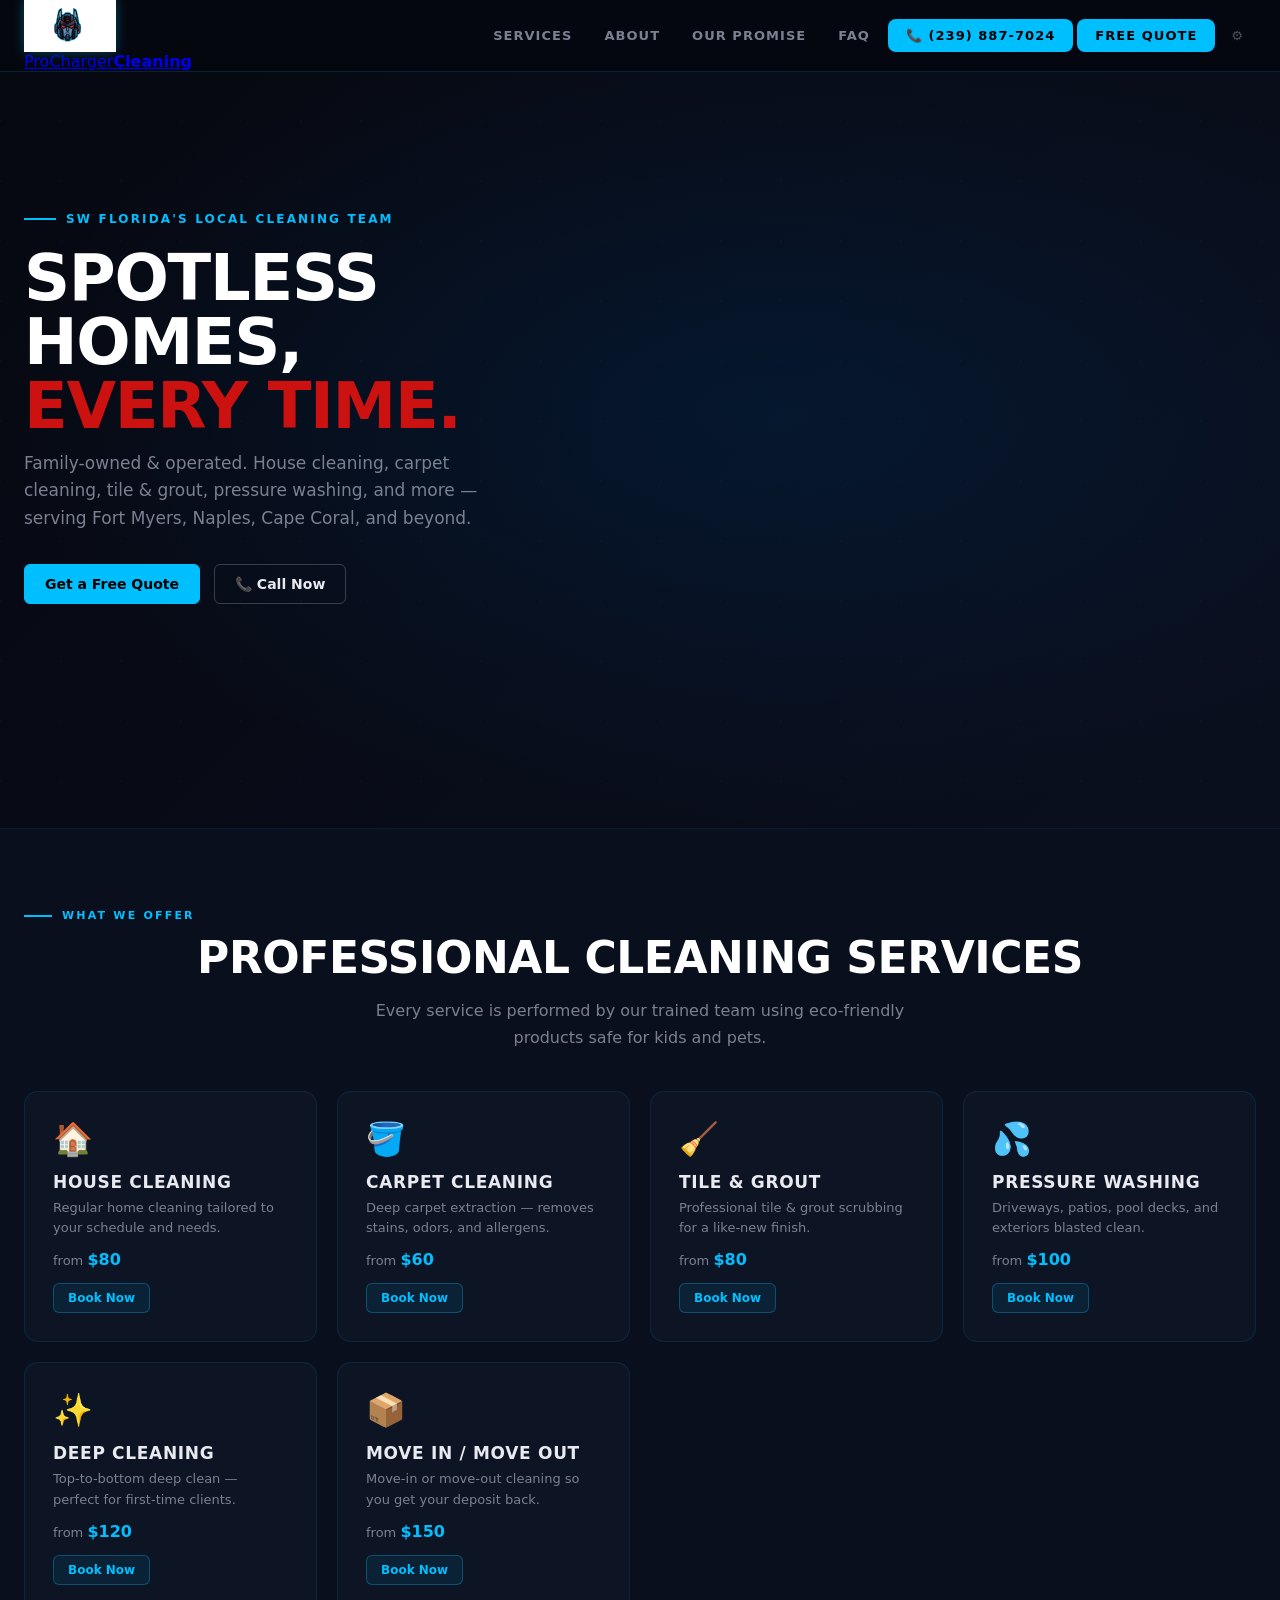
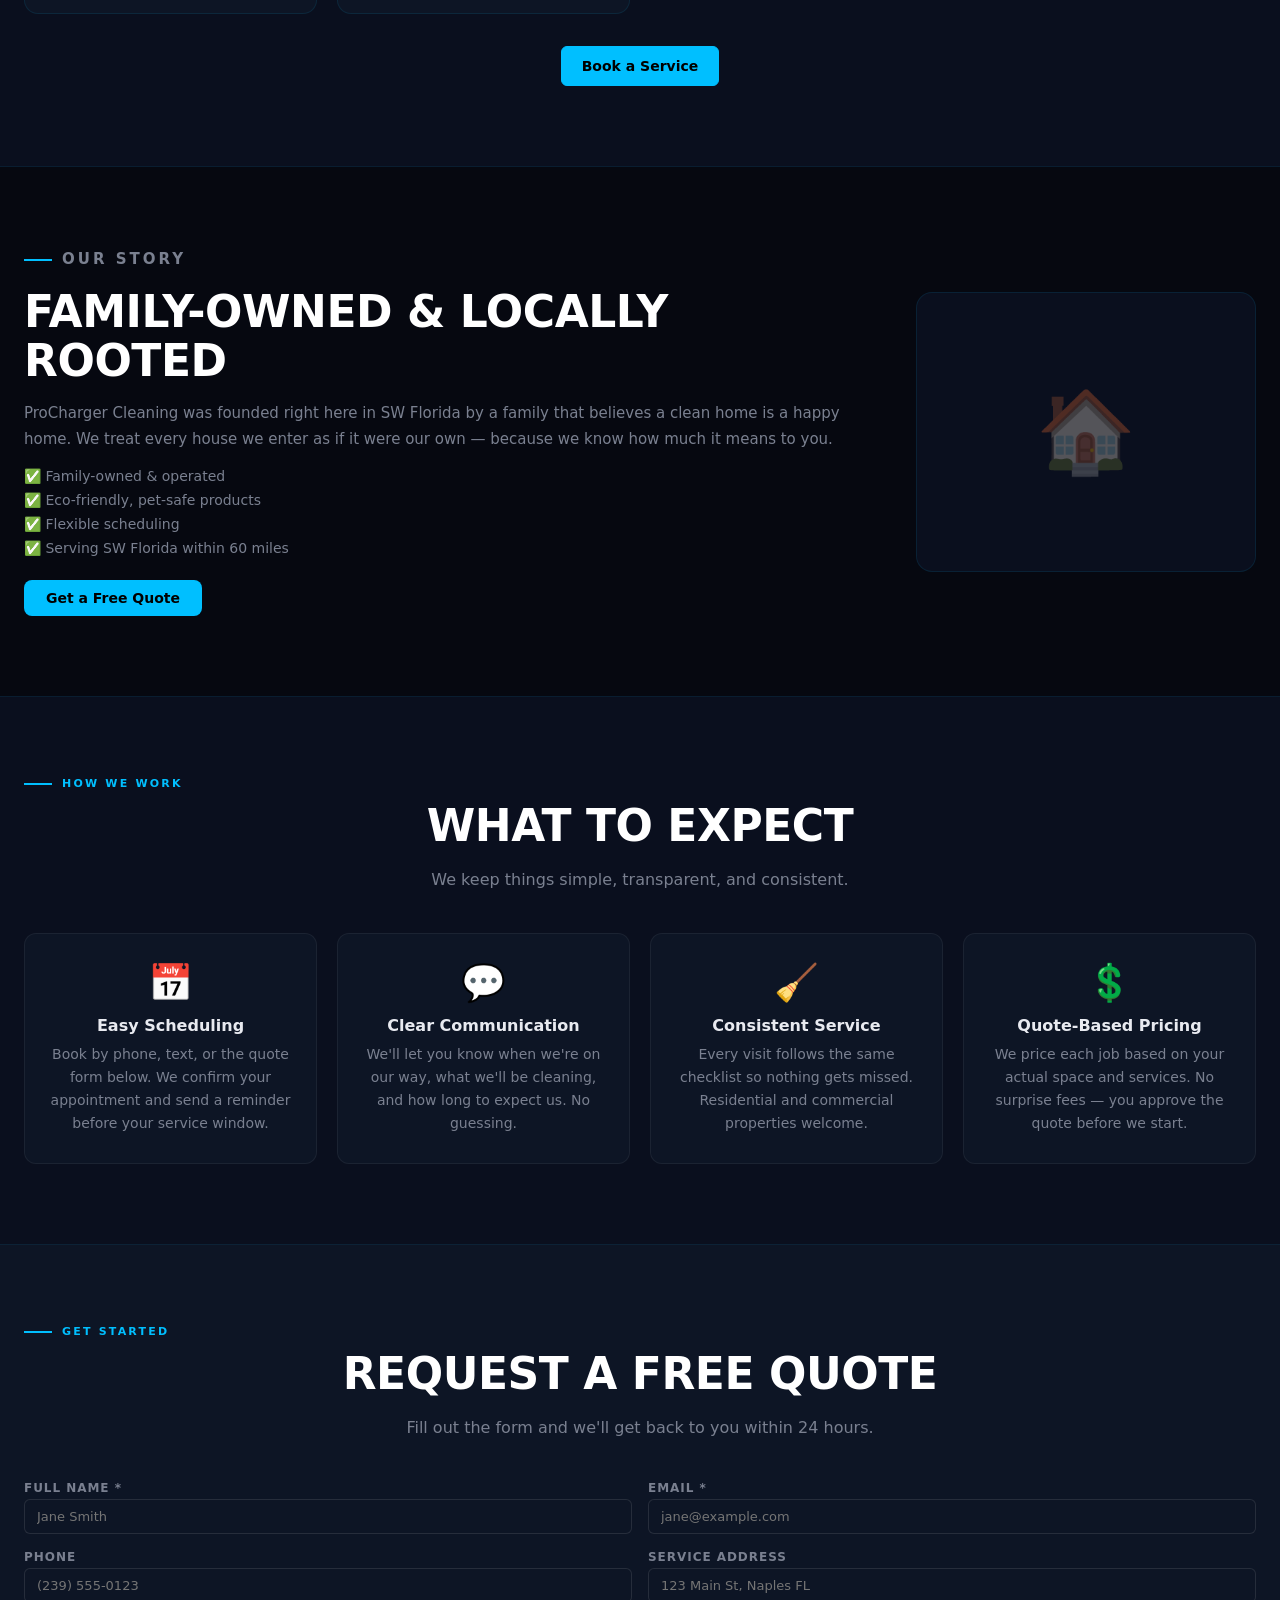
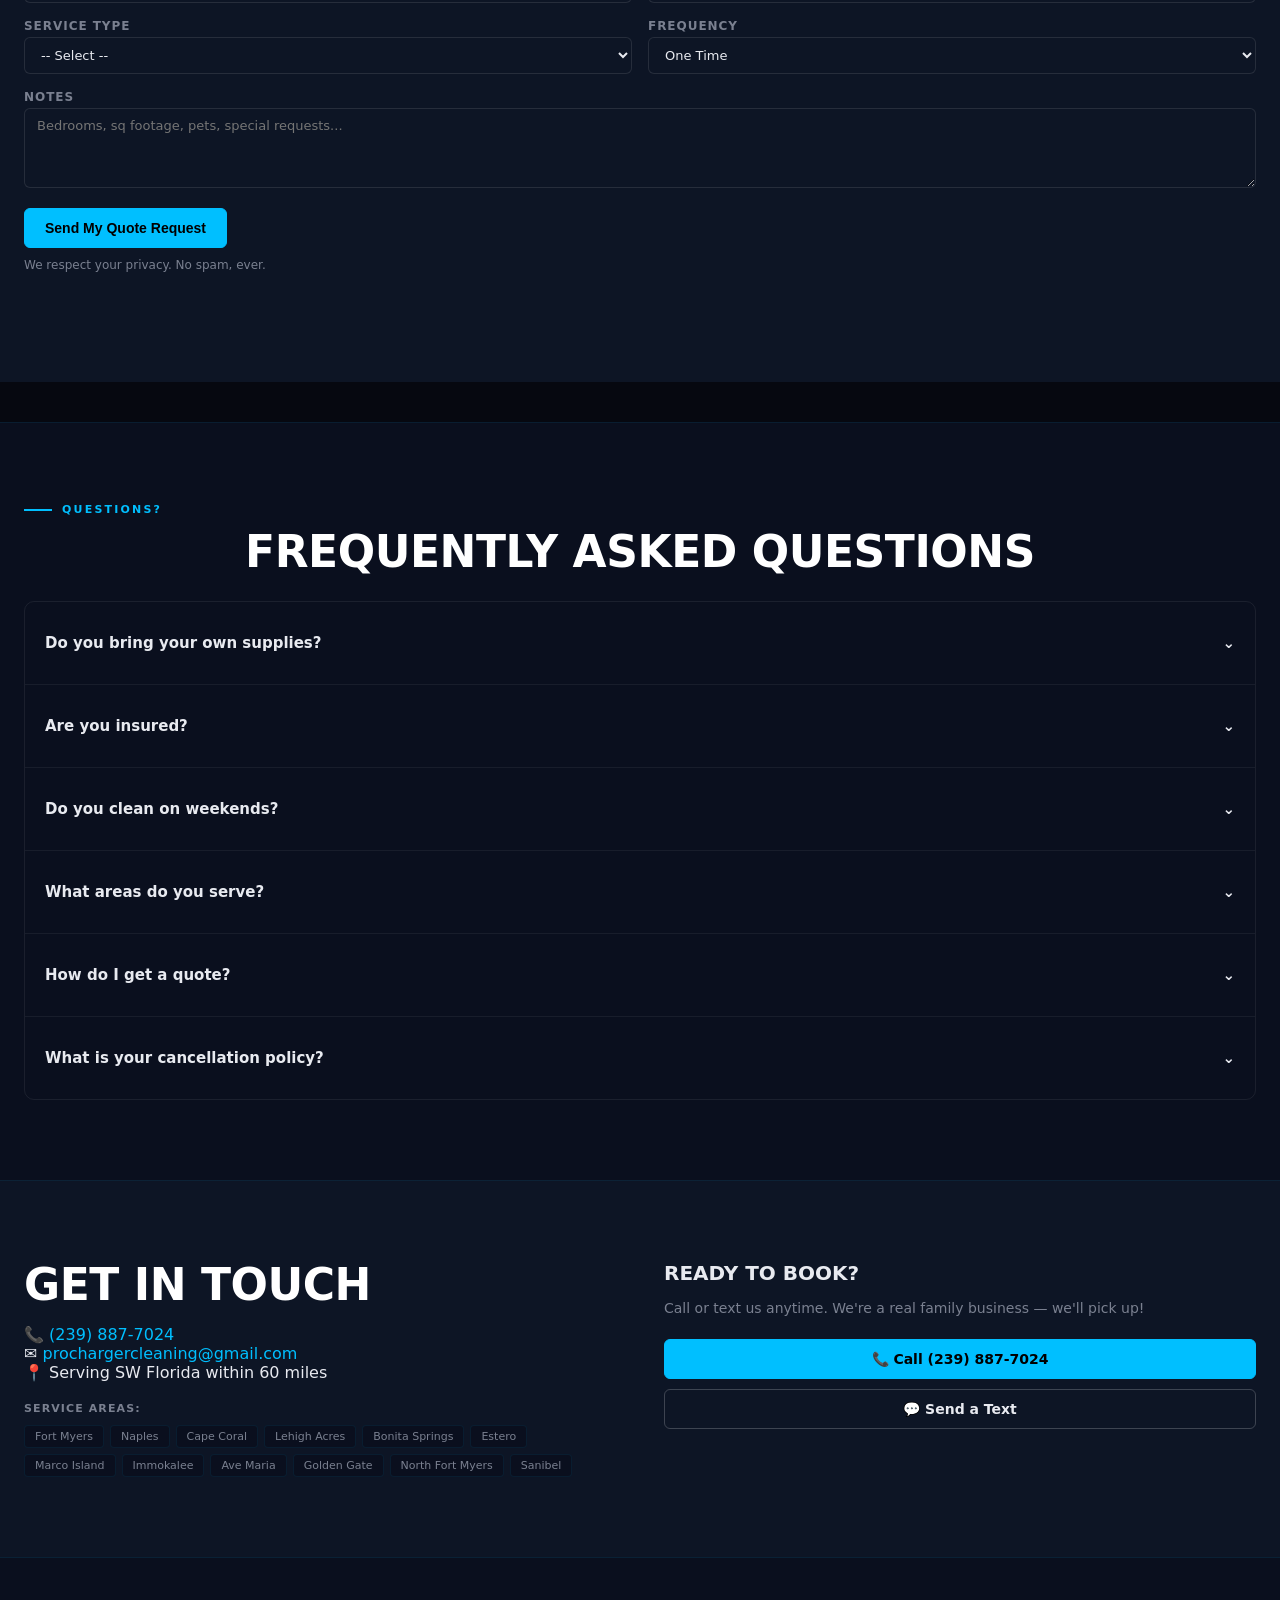
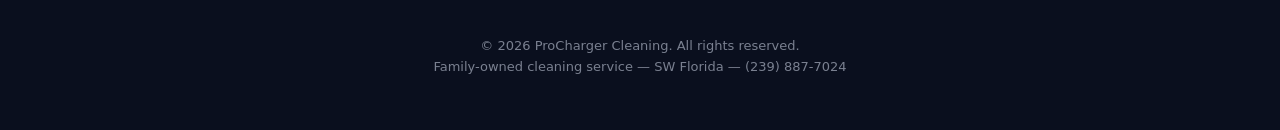
==== commit df29638d: "UI Polish: Update nav logo to use real pcc-logo.png image (public)" ====
--- a/index.html
+++ b/index.html
@@ -19,7 +19,7 @@
 <nav class="pnav" role="navigation" aria-label="Main navigation">
 <div class="pnav-inner">
 <a class="plogo" href="#home" aria-label="ProCharger Cleaning home">
-<img src="data:image/svg+xml,<svg xmlns='http://www.w3.org/2000/svg' viewBox='0 0 100 100'><text y='.9em' font-size='90'>🏠</text></svg>" alt="ProCharger Cleaning logo" width="40" height="40"/>
+<img src="images/pcc-logo.png" alt="ProCharger Cleaning logo" width="56" height="56"/>
 <span>ProCharger<strong>Cleaning</strong></span>
 </a>
 <div class="pnav-links" role="menubar">
--- a/css/styles.css
+++ b/css/styles.css
@@ -902,3 +902,51 @@
 /* Quick Actions */
 .pdash-qa-btns{display:flex;flex-wrap:wrap;gap:8px;margin-top:4px;}
 /* === End Dashboard Layout Styles === */
+
+
+/* === Content Integrity Hotfix — What to Expect Section === */
+.pexpect{background:var(--bg2);border-top:1px solid rgba(0,191,255,.08)}
+.pexpect-grid{display:grid;grid-template-columns:repeat(auto-fit,minmax(240px,1fr));gap:20px;margin-top:32px}
+.pexpect-card{background:var(--bg3,#0d1525);border:1px solid rgba(255,255,255,.06);border-radius:12px;padding:28px 24px;text-align:center}
+.pexpect-icon{font-size:36px;margin-bottom:12px}
+.pexpect-title{font-size:16px;font-weight:700;color:var(--text,#e2e8f0);margin-bottom:8px}
+.pexpect-desc{font-size:14px;color:var(--muted,#94a3b8);line-height:1.65}
+
+
+/* STEP 6: PHOTO UPLOAD — pest-photo-* classes for estimator photo section */
+.pest-photo-section{margin-top:20px;padding-top:16px;border-top:1px solid rgba(255,255,255,.08)}
+.pest-photo-title{font-size:14px;font-weight:700;text-transform:uppercase;letter-spacing:.06em;color:var(--muted);margin:0 0 4px}
+.pest-photo-disclaimer{font-size:11px;color:#f59e0b;background:rgba(245,158,11,.08);border:1px solid rgba(245,158,11,.2);border-radius:6px;padding:8px 12px;margin-bottom:12px;line-height:1.5}
+.pest-photo-drop{border:2px dashed rgba(0,191,255,.3);border-radius:10px;padding:24px;text-align:center;cursor:pointer;transition:all .2s;background:rgba(0,191,255,.02);margin-bottom:12px}
+.pest-photo-drop:hover,.pest-photo-drop.drag-over{border-color:var(--cyan);background:rgba(0,191,255,.07)}
+.pest-photo-drop-icon{font-size:28px;margin-bottom:6px}
+.pest-photo-drop-text{font-size:13px;color:var(--muted)}
+.pest-photo-drop-sub{font-size:11px;color:var(--muted);margin-top:4px;opacity:.7}
+.pest-photo-count{font-size:12px;color:var(--cyan);font-weight:600;margin-bottom:8px}
+.pest-photo-grid{display:flex;flex-wrap:wrap;gap:10px;margin-bottom:10px}
+.pest-photo-thumb{position:relative;width:80px;height:80px;border-radius:8px;overflow:hidden;border:1px solid rgba(0,191,255,.25);background:var(--bg2);flex-shrink:0}
+.pest-photo-thumb img{width:100%;height:100%;object-fit:cover;display:block}
+.pest-photo-thumb-del{position:absolute;top:2px;right:2px;background:rgba(0,0,0,.75);color:#ff6b6b;border:none;border-radius:50%;width:20px;height:20px;font-size:11px;cursor:pointer;display:flex;align-items:center;justify-content:center;line-height:1;padding:0}
+.pest-photo-thumb-del:hover{background:rgba(204,60,60,.9);color:#fff}
+.pest-photo-thumb-caption{width:100%;margin-top:4px;font-size:10px;background:var(--bg3,#1e2738);border:1px solid rgba(255,255,255,.1);color:var(--text);padding:3px 6px;border-radius:4px;box-sizing:border-box;outline:none}
+.pest-photo-thumb-caption:focus{border-color:var(--cyan)}
+.pest-photo-thumb-wrap{display:flex;flex-direction:column;align-items:center;width:80px}
+.pest-photo-error{font-size:12px;color:#f87171;background:rgba(248,113,113,.1);border:1px solid rgba(248,113,113,.25);border-radius:6px;padding:6px 10px;margin-top:6px}
+.pest-photo-error:empty{display:none}
+
+/* === UI Polish: Section Centering + Logo Fix === */
+
+/* Center all homepage section headings for consistent professional look */
+.psection-eyebrow{text-align:center}
+.psection-title{text-align:center}
+.psection-sub{text-align:center;margin-left:auto;margin-right:auto}
+
+/* About section 2-col layout: keep text left-aligned */
+.pabout-text .psection-eyebrow,
+.pabout-text .psection-title{text-align:left}
+
+/* Contact section left-align */
+.pcontact-info .psection-title{text-align:left}
+
+/* Logo: proper size, clean on dark background */
+.plogo img{height:52px;width:auto;filter:drop-shadow(0 0 6px rgba(0,191,255,.35));mix-blend-mode:normal}
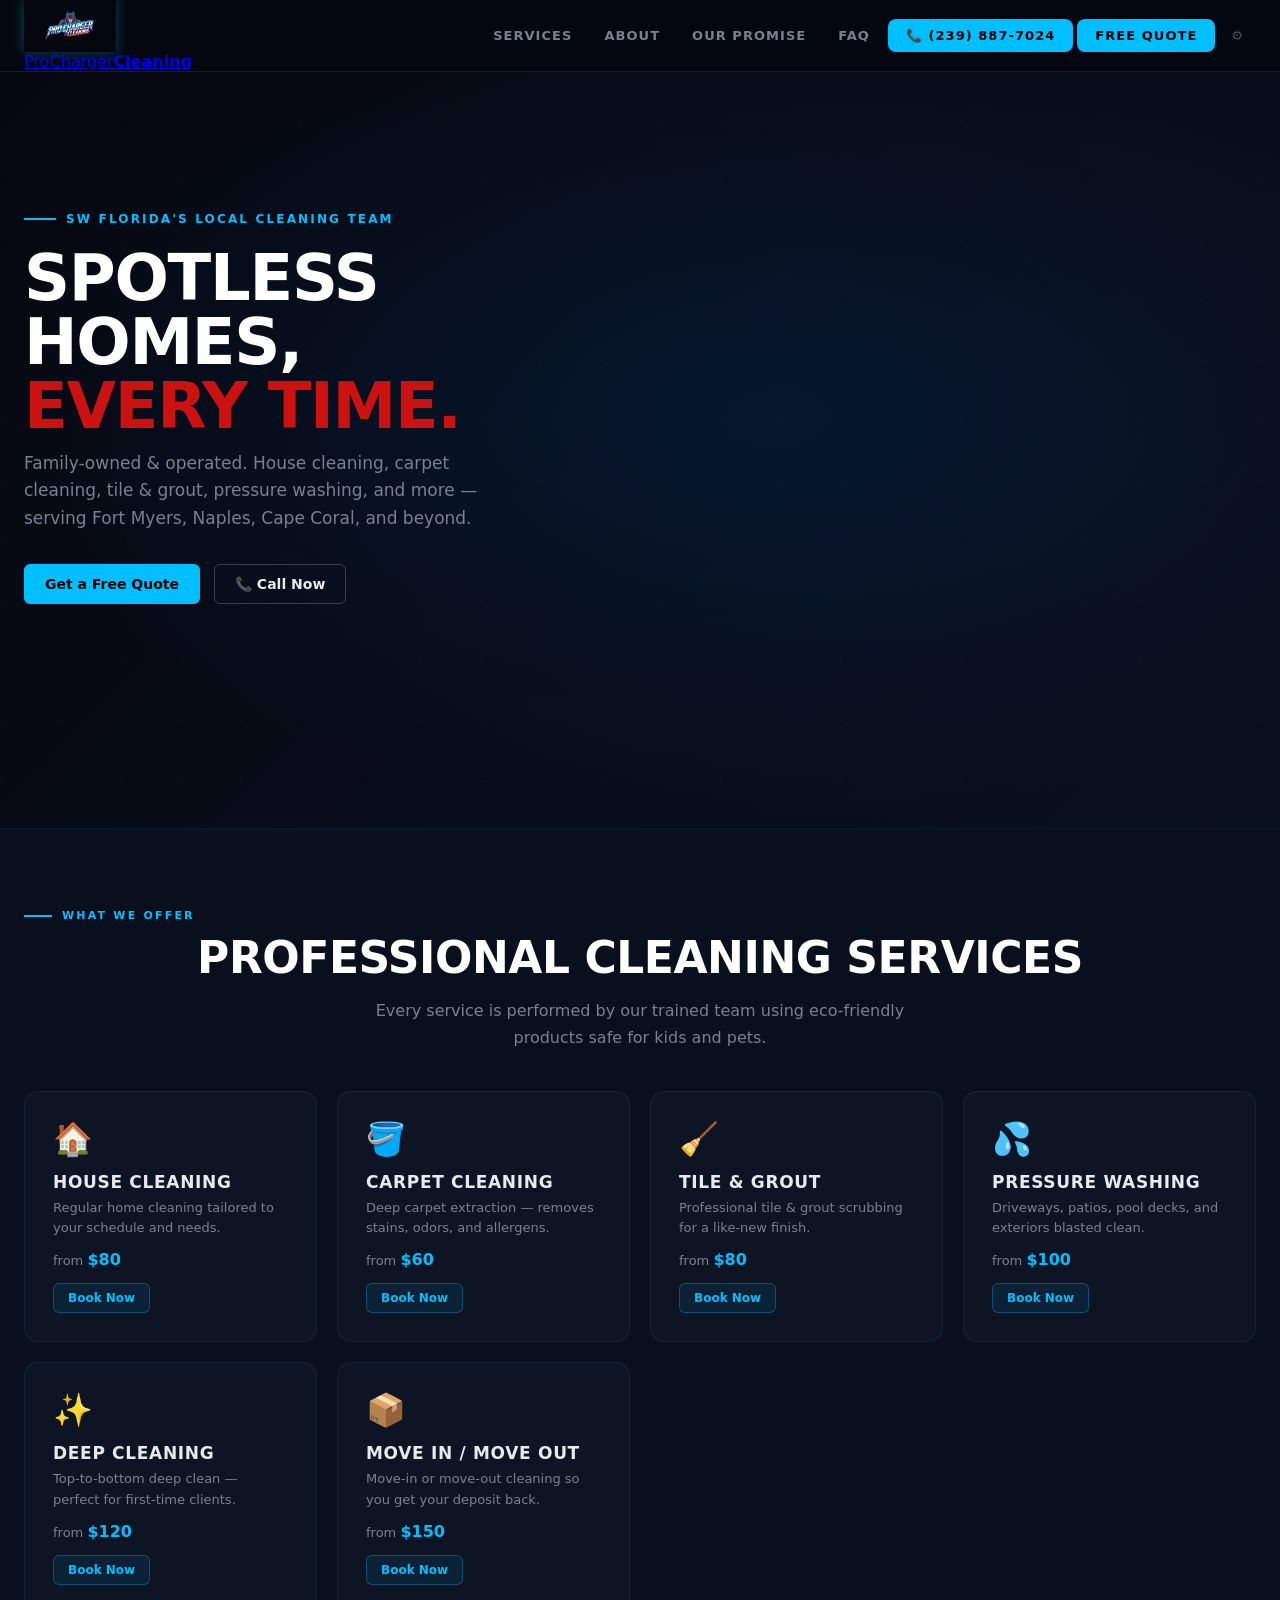
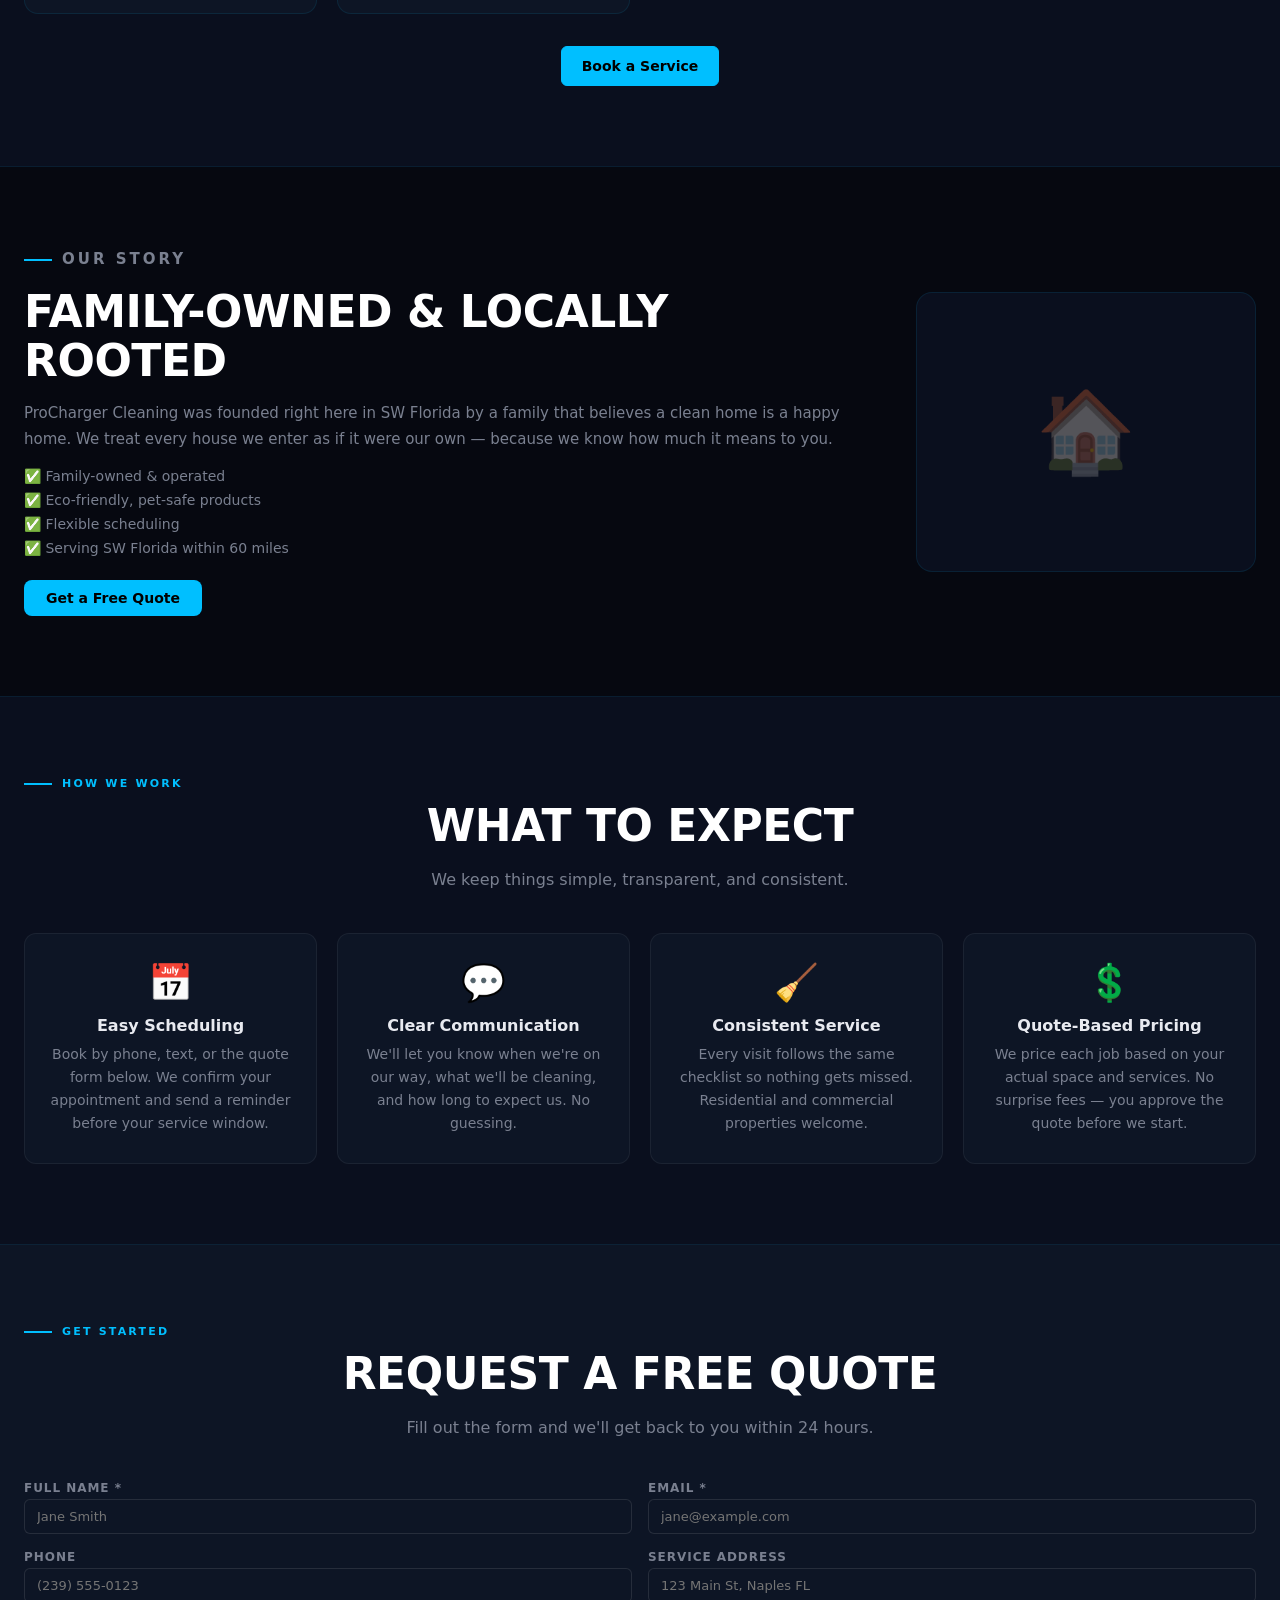
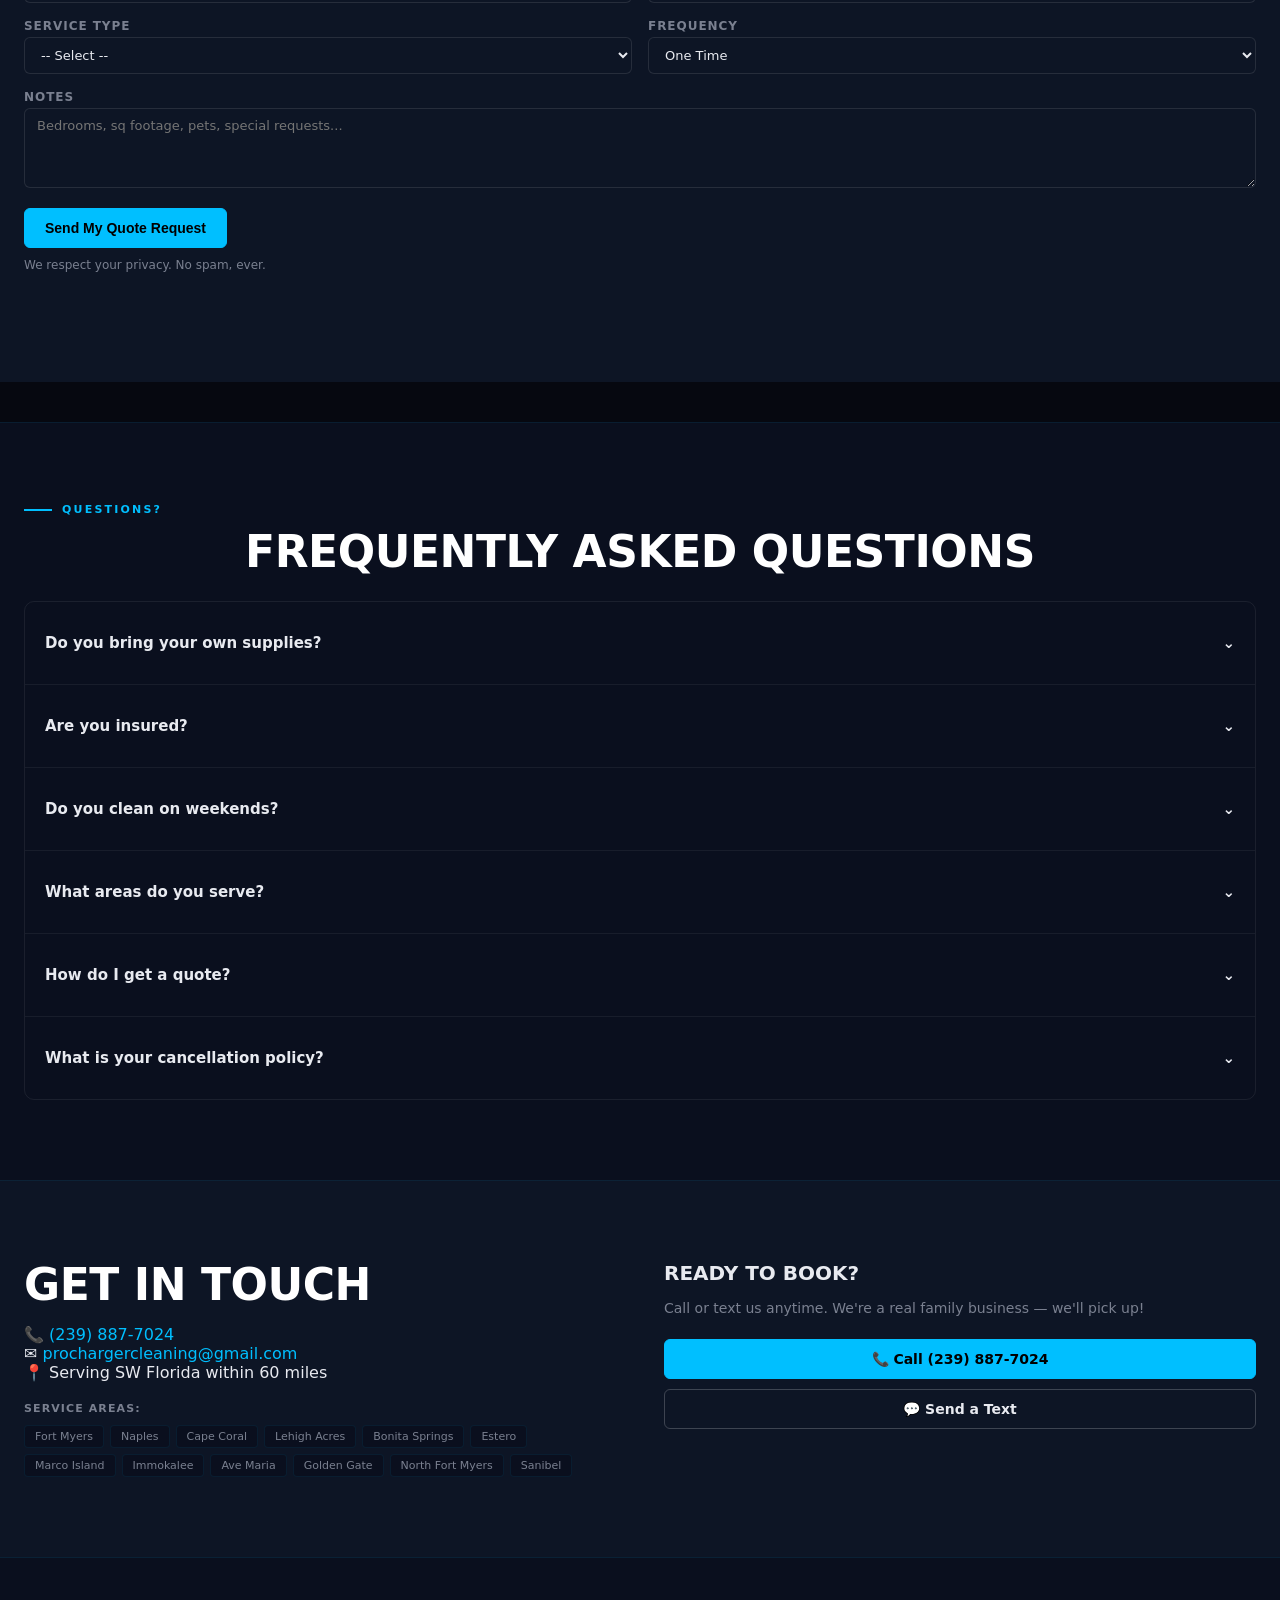
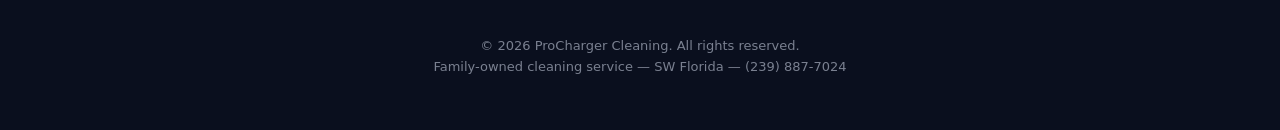
==== commit 38e112f0: "Step 7 Deploy: Update index.html -- compliance nav link, data-page slot, script tag (exact match pri" ====
--- a/index.html
+++ b/index.html
@@ -110,13 +110,47 @@
 <p class="psection-sub">Fill out the form and we'll get back to you within 24 hours.</p>
 <form class="pquote-form" id="public-quote-form" novalidate>
 <div class="pcc-form-grid">
-<div class="pcc-form-group"><label for="qf-name">Full Name *</label><input id="qf-name" name="name" type="text" required placeholder="Jane Smith"/></div>
-<div class="pcc-form-group"><label for="qf-email">Email *</label><input id="qf-email" name="email" type="email" required placeholder="jane@example.com"/></div>
-<div class="pcc-form-group"><label for="qf-phone">Phone</label><input id="qf-phone" name="phone" type="tel" placeholder="(239) 555-0123"/></div>
-<div class="pcc-form-group"><label for="qf-address">Service Address</label><input id="qf-address" name="address" type="text" placeholder="123 Main St, Naples FL"/></div>
-<div class="pcc-form-group"><label for="qf-service">Service Type</label><select id="qf-service" name="serviceType"><option value="">-- Select --</option><option value="house">House Cleaning</option><option value="carpet">Carpet Cleaning</option><option value="tile">Tile &amp; Grout</option><option value="pressure">Pressure Washing</option><option value="deep">Deep Clean</option><option value="moveinout">Move In / Out</option></select></div>
-<div class="pcc-form-group"><label for="qf-freq">Frequency</label><select id="qf-freq" name="frequency"><option value="one_time">One Time</option><option value="monthly">Monthly</option><option value="bi_weekly">Bi-Weekly</option><option value="weekly">Weekly</option></select></div>
-<div class="pcc-form-group pcc-form-wide"><label for="qf-notes">Notes</label><textarea id="qf-notes" name="notes" rows="3" placeholder="Bedrooms, sq footage, pets, special requests..."></textarea></div>
+<div class="pcc-form-group">
+<label for="qf-name">Full Name *</label>
+<input id="qf-name" name="name" type="text" required placeholder="Jane Smith"/>
+</div>
+<div class="pcc-form-group">
+<label for="qf-email">Email *</label>
+<input id="qf-email" name="email" type="email" required placeholder="jane@example.com"/>
+</div>
+<div class="pcc-form-group">
+<label for="qf-phone">Phone</label>
+<input id="qf-phone" name="phone" type="tel" placeholder="(239) 555-0123"/>
+</div>
+<div class="pcc-form-group">
+<label for="qf-address">Service Address</label>
+<input id="qf-address" name="address" type="text" placeholder="123 Main St, Naples FL"/>
+</div>
+<div class="pcc-form-group">
+<label for="qf-service">Service Type</label>
+<select id="qf-service" name="serviceType">
+<option value="">-- Select --</option>
+<option value="house">House Cleaning</option>
+<option value="carpet">Carpet Cleaning</option>
+<option value="tile">Tile &amp; Grout</option>
+<option value="pressure">Pressure Washing</option>
+<option value="deep">Deep Clean</option>
+<option value="moveinout">Move In / Out</option>
+</select>
+</div>
+<div class="pcc-form-group">
+<label for="qf-freq">Frequency</label>
+<select id="qf-freq" name="frequency">
+<option value="one_time">One Time</option>
+<option value="monthly">Monthly</option>
+<option value="bi_weekly">Bi-Weekly</option>
+<option value="weekly">Weekly</option>
+</select>
+</div>
+<div class="pcc-form-group pcc-form-wide">
+<label for="qf-notes">Notes</label>
+<textarea id="qf-notes" name="notes" rows="3" placeholder="Bedrooms, sq footage, pets, special requests..."></textarea>
+</div>
 </div>
 <div class="pquote-form-footer">
 <button type="submit" class="pcc-btn pcc-btn-primary pcc-btn-lg">Send My Quote Request</button>
@@ -177,6 +211,7 @@
 <li><a href="#/estimator" data-nav="#/estimator"><span class="anav-icon">🧮</span> Estimator</a></li>
 <li><a href="#/settings" data-nav="#/settings"><span class="anav-icon">⚙️</span> Settings</a></li>
 <li><a href="#/documents" data-nav="#/documents"><span class="anav-icon">📄</span> Documents</a></li>
+          <li><a href="#/compliance" data-nav="#/compliance"><span class="anav-icon">⚖️ </span>span> Compliance</a>a></li></li>
 </ul>
 <div class="padmin-logout">
 <a href="#" id="sidebar-logout" data-action="logout">⬅ Exit to Site</a>
@@ -191,6 +226,7 @@
 <div data-page="estimator" style="display:none"><div id="estimator-root"></div></div>
 <div data-page="settings" style="display:none"><div id="settings-root"></div></div>
 <div data-page="documents" style="display:none"><div id="documents-root"></div></div>
+      <div data-page="compliance" style="display:none"><div id="compliance-root"></div></div>
 </main>
 </div>
 </div>
@@ -206,13 +242,17 @@
 <script src="js/modules/settings.js"></script>
 <script src="js/modules/sync.js"></script>
 <script src="js/modules/documents.js"></script>
+      <script src="js/modules/compliance.js"></script>
 <script src="js/calendar.js"></script>
 <script src="js/app.js"></script>
 <script>
 (function () {
 var fy = document.getElementById('footer-year');
 if (fy) fy.textContent = new Date().getFullYear();
-function _tick() { var el = document.getElementById('admin-clock'); if (el) el.textContent = new Date().toLocaleTimeString('en-US', { hour: '2-digit', minute: '2-digit' }); }
+function _tick() {
+var el = document.getElementById('admin-clock');
+if (el) el.textContent = new Date().toLocaleTimeString('en-US', { hour: '2-digit', minute: '2-digit' });
+}
 _tick(); setInterval(_tick, 30000);
 var svcGrid = document.getElementById('services-grid');
 if (svcGrid) {
@@ -221,7 +261,10 @@
 var labels = { house:'House Cleaning', carpet:'Carpet Cleaning', tile:'Tile & Grout', pressure:'Pressure Washing', deep:'Deep Clean', moveinout:'Move In / Out' };
 var descs = { house:'Regular home cleaning tailored to your schedule and needs.', carpet:'Deep carpet extraction — removes stains, odors, and allergens.', tile:'Professional tile & grout scrubbing for a like-new finish.', pressure:'Driveways, patios, pool decks, and exteriors blasted clean.', deep:'Top-to-bottom deep clean — perfect for first-time clients.', moveinout:'Move-in or move-out cleaning so you get your deposit back.' };
 var keys = Object.keys(svcs).length ? Object.keys(svcs) : Object.keys(icons);
-svcGrid.innerHTML = keys.map(function (k) { var s = svcs[k] || {}; return '<div class="psvc-card"><div class="psvc-icon">' + (icons[k] || '🧽') + '</div><h3 class="psvc-name">' + (s.label || labels[k] || k) + '</h3><p class="psvc-desc">' + (descs[k] || '') + '</p><p class="psvc-price">from <strong>$' + (s.basePrice || '0') + '</strong></p><a href="#quote" class="pbtn pbtn-sm">Book Now</a></div>'; }).join('');
+svcGrid.innerHTML = keys.map(function (k) {
+var s = svcs[k] || {};
+return '<div class="psvc-card"><div class="psvc-icon">' + (icons[k] || '🧽') + '</div><h3 class="psvc-name">' + (s.label || labels[k] || k) + '</h3><p class="psvc-desc">' + (descs[k] || '') + '</p><p class="psvc-price">from <strong>$' + (s.basePrice || '0') + '</strong></p><a href="#quote" class="pbtn pbtn-sm">Book Now</a></div>';
+}).join('');
 }
 var faqGrid = document.getElementById('faq-grid');
 if (faqGrid) {
--- a/css/styles.css
+++ b/css/styles.css
@@ -949,4 +949,4 @@
 .pcontact-info .psection-title{text-align:left}
 
 /* Logo: proper size, clean on dark background */
-.plogo img{height:52px;width:auto;filter:drop-shadow(0 0 6px rgba(0,191,255,.35));mix-blend-mode:normal}
+.plogo img{height:52px;width:auto;mix-blend-mode:screen;filter:brightness(1.3) contrast(1.1) drop-shadow(0 0 6px rgba(0,191,255,.35))}
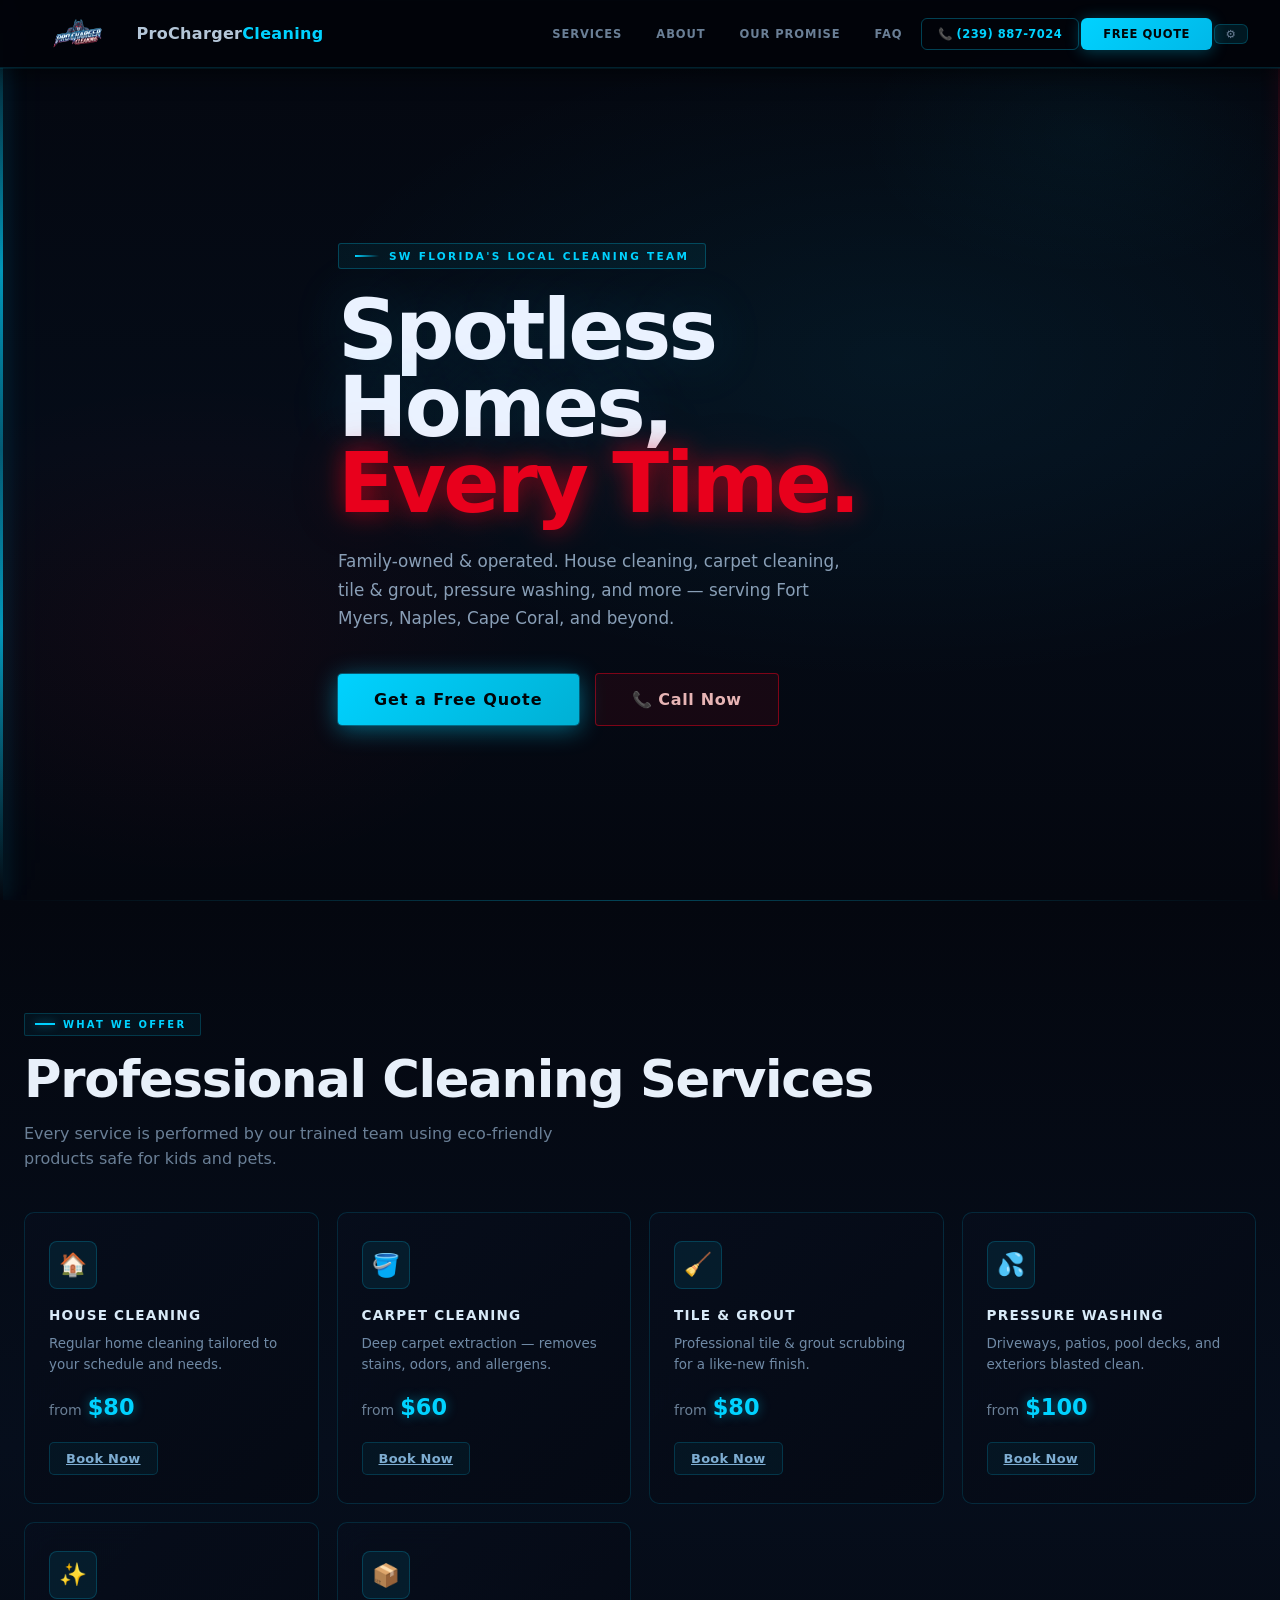
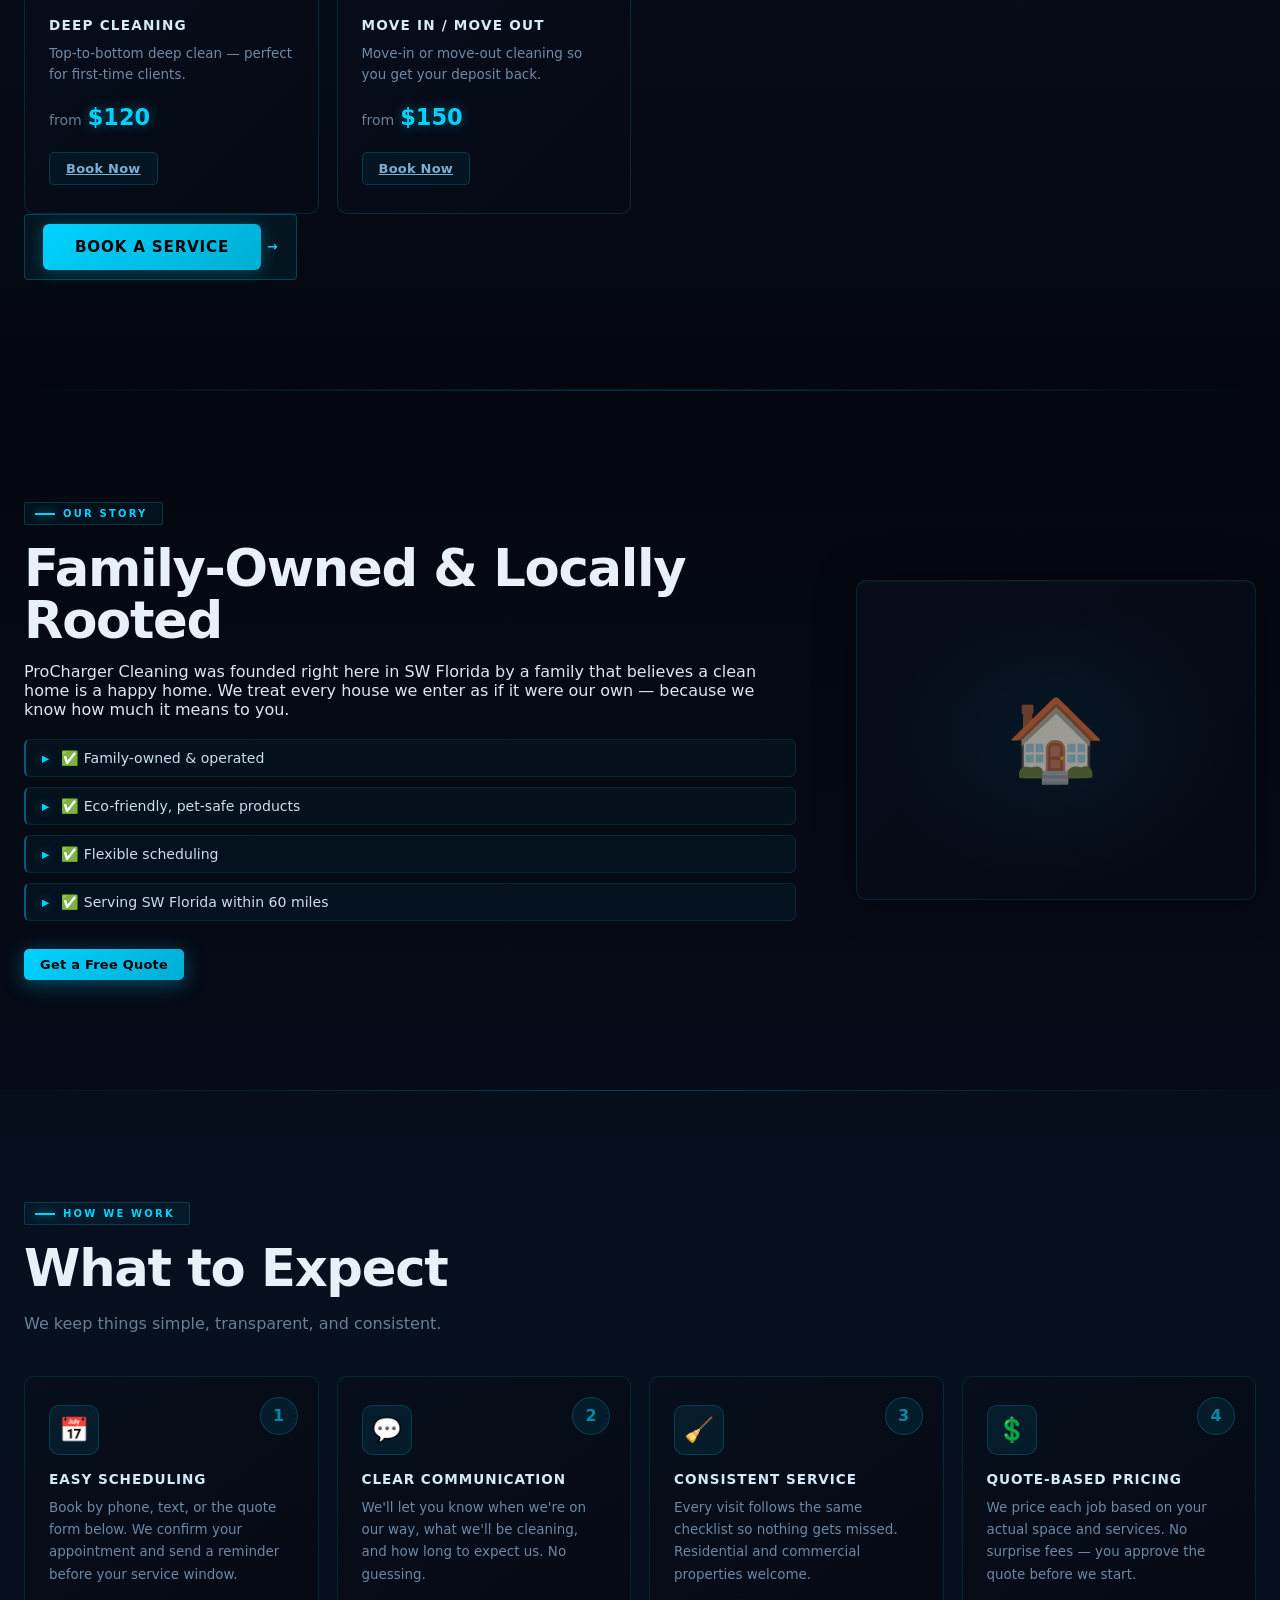
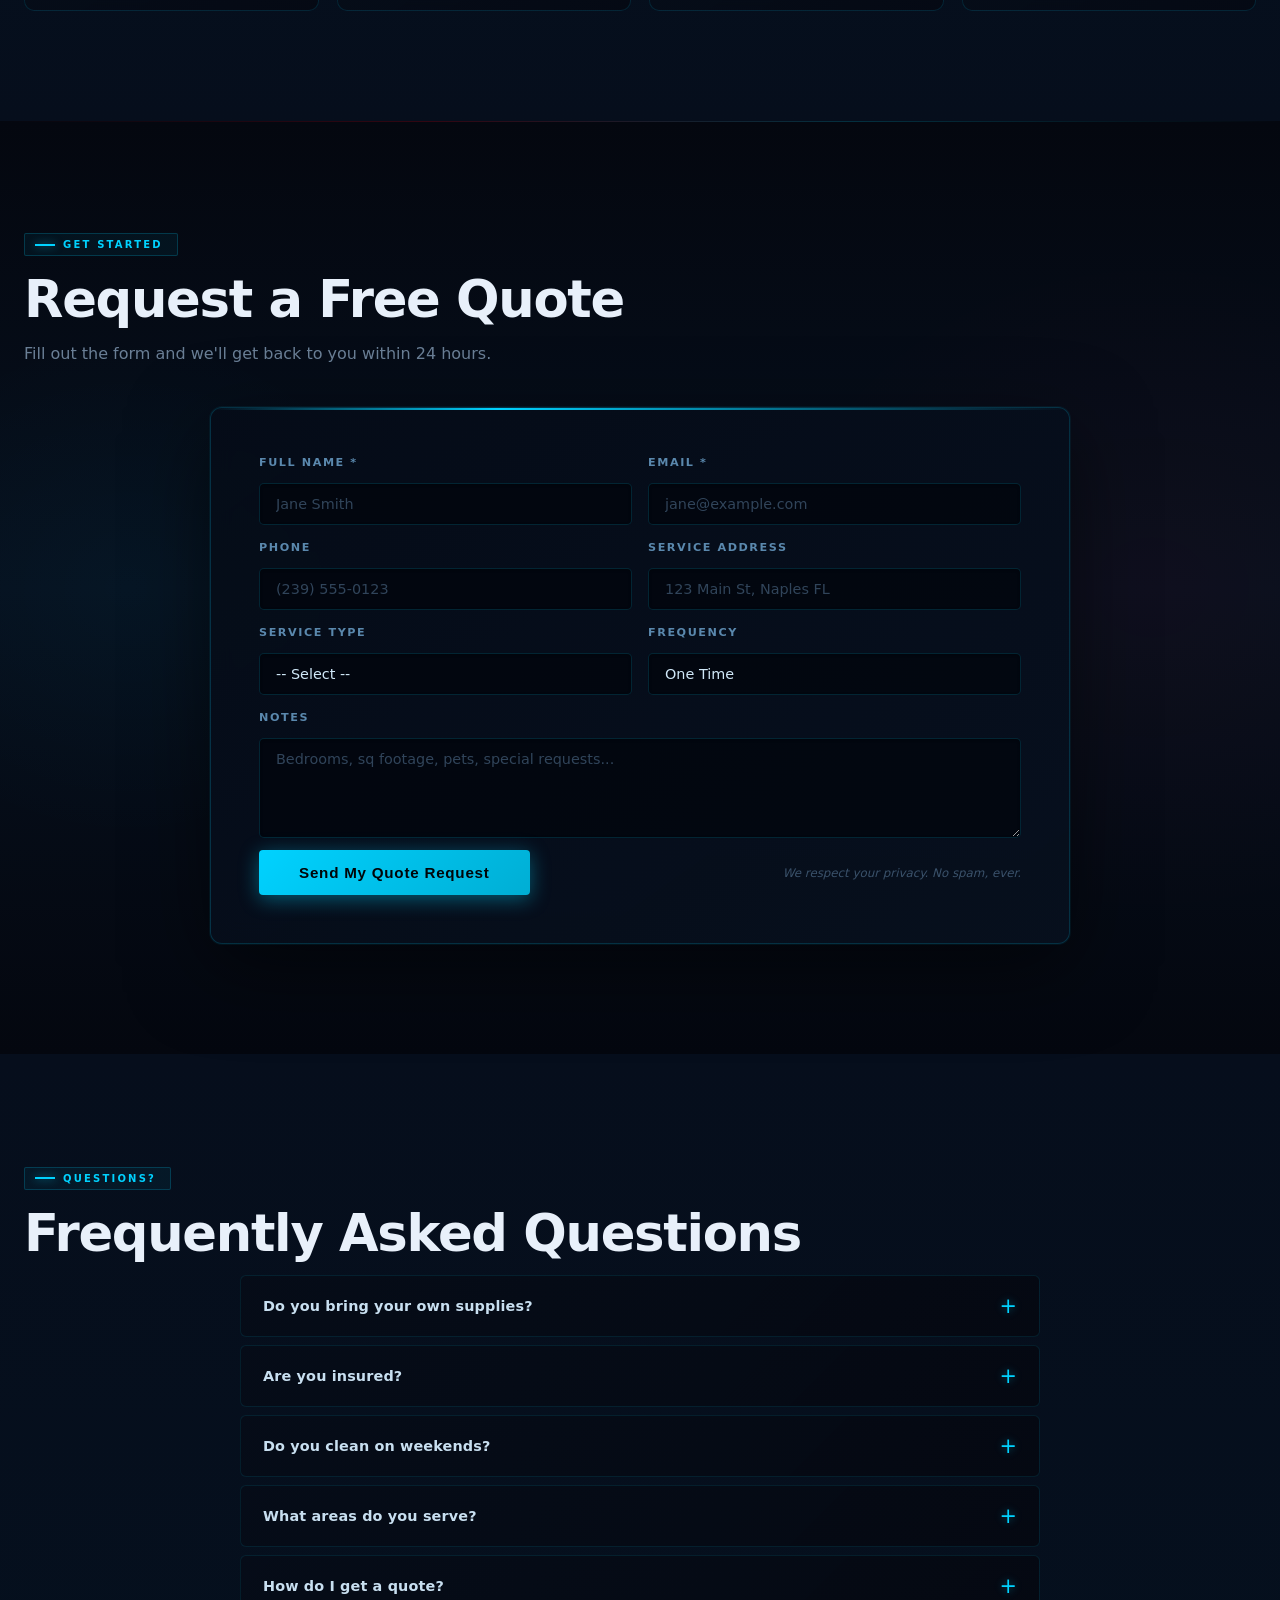
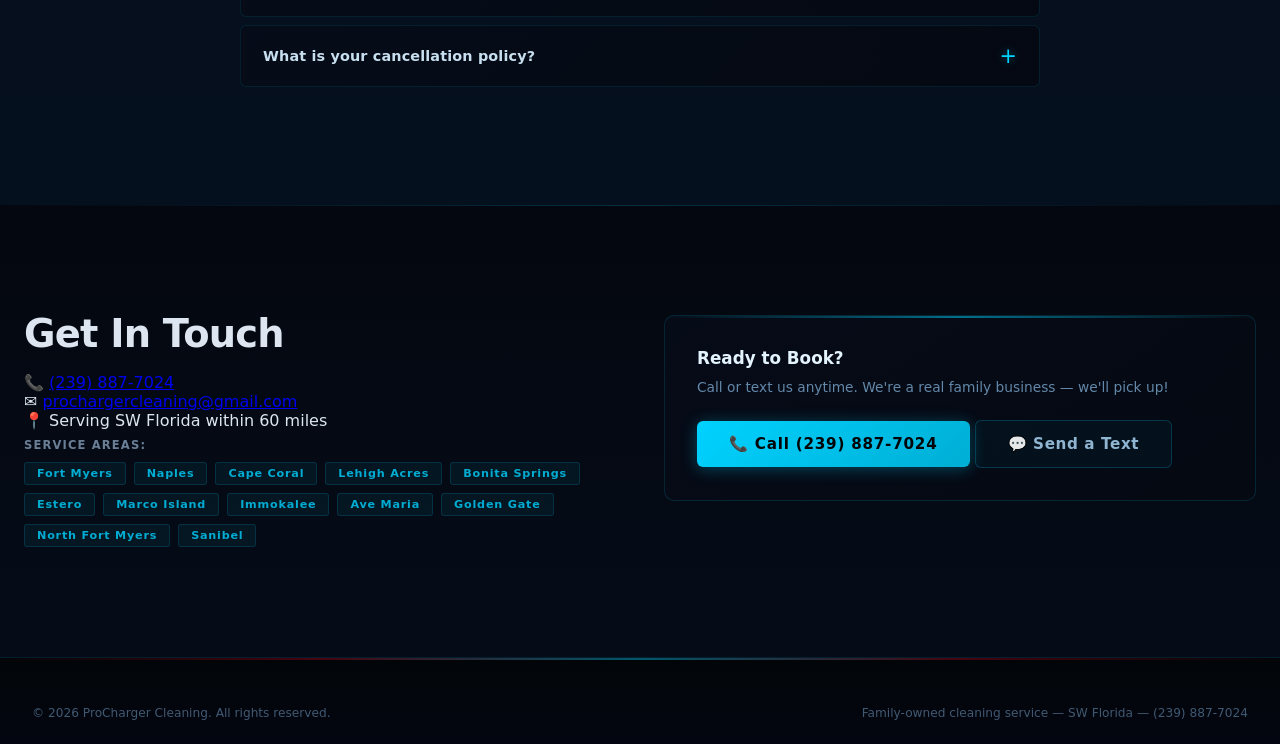
==== commit 557c4cb0: "Phase 10C: Add css/admin.css (Firefly CRM styles) + link in index.html" ====
--- a/index.html
+++ b/index.html
@@ -13,6 +13,7 @@
 <meta property="og:type" content="website"/>
 <link rel="icon" href="data:image/svg+xml,<svg xmlns='http://www.w3.org/2000/svg' viewBox='0 0 100 100'><text y='.9em' font-size='90'>🏠</text></svg>"/>
 <link rel="stylesheet" href="css/styles.css"/>
+  <link rel="stylesheet" href="css/admin.css"/>
 </head>
 <body>
 <div id="public-site">
@@ -211,7 +212,8 @@
 <li><a href="#/estimator" data-nav="#/estimator"><span class="anav-icon">🧮</span> Estimator</a></li>
 <li><a href="#/settings" data-nav="#/settings"><span class="anav-icon">⚙️</span> Settings</a></li>
 <li><a href="#/documents" data-nav="#/documents"><span class="anav-icon">📄</span> Documents</a></li>
-          <li><a href="#/compliance" data-nav="#/compliance"><span class="anav-icon">⚖️ </span>span> Compliance</a>a></li></li>
+          <li><a href="#/compliance" data-nav="#/compliance"><span class="anav-icon">⚖️</span> Compliance</a></li>
+          <li><a href="#/routeplanner" data-nav="#/routeplanner"><span class="anav-icon">🛣️</span> Route Planner</a></li>
 </ul>
 <div class="padmin-logout">
 <a href="#" id="sidebar-logout" data-action="logout">⬅ Exit to Site</a>
@@ -227,6 +229,7 @@
 <div data-page="settings" style="display:none"><div id="settings-root"></div></div>
 <div data-page="documents" style="display:none"><div id="documents-root"></div></div>
       <div data-page="compliance" style="display:none"><div id="compliance-root"></div></div>
+      <div data-page="routeplanner" style="display:none"><div id="routeplanner-root"></div></div>
 </main>
 </div>
 </div>
@@ -243,6 +246,7 @@
 <script src="js/modules/sync.js"></script>
 <script src="js/modules/documents.js"></script>
       <script src="js/modules/compliance.js"></script>
+      <script src="js/modules/routeplanner.js"></script>
 <script src="js/calendar.js"></script>
 <script src="js/app.js"></script>
 <script>
--- a/css/styles.css
+++ b/css/styles.css
@@ -1,952 +1,2411 @@
 /* ProCharger Cleaning - styles.css
- * Extracted from index.html (Phase 0 - CSS split)
- * Do not edit index.html style blocks — edit this file instead
+ * Phase 10: Firefly Brand/Theme Redesign
+ * Rollback: v1.8-pre-redesign-stable
+ * Design reference: Firefly Concept #3 — dark navy, electric cyan, red accent, glassmorphism
+ * Do not edit index.html style blocks - edit this file instead
  */
 
 /* ===== RESET + ROOT ===== */
 *{margin:0;padding:0;box-sizing:border-box}
 :root{
-  --cyan:#00BFFF;--red:#CC1111;--gold:#FFD700;
-  --bg:#060810;--bg2:#0a0f1e;--bg3:#0d1525;
-  --text:#e8eaf0;--muted:#7a8090;--accent:#00BFFF
+  --cyan:#00d2ff;
+  --cyan-dim:rgba(0,210,255,0.10);
+  --cyan-glow:0 0 22px rgba(0,210,255,0.38),0 0 44px rgba(0,210,255,0.14);
+  --cyan-border:rgba(0,210,255,0.22);
+  --red:#e8001c;
+  --red-dim:rgba(232,0,28,0.12);
+  --red-glow:0 0 16px rgba(232,0,28,0.4);
+  --gold:#FFD700;
+  --bg:#04070f;
+  --bg2:#07101e;
+  --bg3:#0b1628;
+  --bg-card:rgba(11,22,40,0.82);
+  --text:#dde6f0;
+  --muted:#6a7f96;
+  --accent:#00d2ff;
+  --glass-bg:rgba(8,16,32,0.75);
+  --glass-border:rgba(0,210,255,0.18);
+  --r-card:12px;
+  --r-btn:6px;
+  --t:all 0.22s ease;
 }
 html{scroll-behavior:smooth}
 body{background:var(--bg);color:var(--text);font-family:'Segoe UI',system-ui,sans-serif;overflow-x:hidden}
 
 /* ===== NAV ===== */
-.pnav{position:fixed;top:0;left:0;right:0;z-index:1000;background:rgba(6,8,16,0.95);backdrop-filter:blur(12px);border-bottom:1px solid rgba(0,191,255,0.15);height:72px;display:flex;align-items:center}
+.pnav{position:fixed;top:0;left:0;right:0;z-index:1000;background:rgba(4,7,15,0.92);backdrop-filter:blur(16px);-webkit-backdrop-filter:blur(16px);border-bottom:1px solid var(--glass-border);height:68px;display:flex;align-items:center}
 .pnav-inner{max-width:1280px;margin:0 auto;padding:0 24px;display:flex;align-items:center;justify-content:space-between;width:100%}
-.plogo img{height:54px;width:auto;cursor:pointer;display:block;mix-blend-mode:screen;filter:brightness(1.15)}
-.pnav-links{display:flex;align-items:center;gap:4px}
-.pnav-links a{color:var(--muted);text-decoration:none;font-size:13px;font-weight:600;letter-spacing:.08em;text-transform:uppercase;padding:8px 14px;border-radius:6px;transition:all .2s;cursor:pointer}
-.pnav-links a:hover,.pnav-links a.active{color:var(--cyan);background:rgba(0,191,255,.08)}
-.pnav-contact{background:var(--cyan)!important;color:#000!important;border-radius:8px!important;padding:9px 18px!important;font-weight:700!important}
-.pnav-contact:hover{background:#00d4ff!important;transform:translateY(-1px)}
-
-/* ===== SECTIONS ===== */
+.plogo img{height:52px;width:auto;cursor:pointer;display:block;mix-blend-mode:screen;filter:brightness(1.2);transition:filter 0.2s}
+.plogo img:hover{filter:brightness(1.45) drop-shadow(0 0 8px rgba(0,210,255,0.5))}
+.pnav-links{display:flex;align-items:center;gap:2px}
+.pnav-links a{color:var(--muted);text-decoration:none;font-size:12.5px;font-weight:600;letter-spacing:.07em;text-transform:uppercase;padding:8px 14px;border-radius:var(--r-btn);transition:var(--t);cursor:pointer}
+.pnav-links a:hover,.pnav-links a.active{color:var(--cyan);background:var(--cyan-dim)}
+.pnav-contact{background:var(--cyan)!important;color:#020609!important;border-radius:var(--r-btn)!important;padding:9px 18px!important;font-weight:800!important;letter-spacing:.04em!important;transition:var(--t)!important}
+.pnav-contact:hover{background:#26dcff!important;box-shadow:var(--cyan-glow)!important;transform:translateY(-1px)!important}
+.pnav-cta{background:var(--cyan)!important;color:#020609!important;border-radius:var(--r-btn)!important;padding:9px 20px!important;font-weight:800!important;letter-spacing:.04em!important;transition:var(--t)!important}
+.pnav-cta:hover{background:#26dcff!important;box-shadow:var(--cyan-glow)!important;transform:translateY(-1px)!important}
+.pnav-admin{display:flex;align-items:center;justify-content:center;width:9px;height:9px;border-radius:50%;background:var(--cyan-dim);border:1px solid var(--cyan-border);cursor:pointer;transition:var(--t);text-decoration:none;font-size:0}
+.pnav-admin:hover{background:var(--cyan);box-shadow:var(--cyan-glow)}
+
+/* ===== SECTION SHARED ===== */
 .pv{display:block}
-
+.psection-inner{max-width:1280px;margin:0 auto;padding:0 24px}
+.psection-eyebrow{font-size:11px;font-weight:800;letter-spacing:.18em;text-transform:uppercase;color:var(--cyan);margin-bottom:16px;display:inline-flex;align-items:center;gap:8px;background:var(--cyan-dim);border:1px solid var(--glass-border);border-radius:4px;padding:5px 14px}
+.psection-eyebrow::before{content:'';display:block;width:18px;height:2px;background:var(--cyan)}
+.psection-title{font-size:clamp(2rem,4vw,3rem);font-weight:900;color:var(--text);letter-spacing:-.02em;line-height:1.05;margin-bottom:14px}
+.psection-sub{color:var(--muted);font-size:1rem;max-width:600px;line-height:1.6;margin-bottom:40px}
 
 /* ===== HERO ===== */
-.phero{min-height:calc(100vh - 72px);display:flex;align-items:center;background:radial-gradient(ellipse at 60% 50%,rgba(0,40,80,.4) 0%,transparent 70%),linear-gradient(135deg,var(--bg) 0%,var(--bg2) 100%);position:relative;overflow:hidden}
-.phero::before{content:'';position:absolute;inset:0;background:url("data:image/svg+xml,%3Csvg width='60' height='60' viewBox='0 0 60 60' xmlns='http://www.w3.org/2000/svg'%3E%3Cg fill='none' fill-rule='evenodd'%3E%3Cg fill='%2300BFFF' fill-opacity='0.03'%3E%3Ccircle cx='1' cy='1' r='1'/%3E%3C/g%3E%3C/g%3E%3C/svg%3E");pointer-events:none}
-.phero-inner{max-width:1280px;margin:0 auto;padding:60px 24px;display:grid;grid-template-columns:1fr 480px 340px;gap:40px;align-items:center;width:100%;position:relative;z-index:1}
-.phero-eyebrow{font-size:12px;font-weight:700;letter-spacing:.18em;color:var(--cyan);text-transform:uppercase;margin-bottom:20px;display:flex;align-items:center;gap:10px}
-.phero-eyebrow::before{content:'';width:32px;height:2px;background:var(--cyan)}
-.phero h1{font-size:clamp(42px,5vw,72px);font-weight:900;line-height:1.0;letter-spacing:-.02em;text-transform:uppercase;color:#fff;margin-bottom:12px}
-.phero h1 span{color:var(--red)}
-.phero-lead{font-size:18px;color:var(--muted);line-height:1.6;margin-bottom:36px;max-width:480px}
-.phero-actions{display:flex;gap:14px;flex-wrap:wrap}
-.btn-primary{background:var(--cyan);color:#000;font-weight:800;font-size:14px;letter-spacing:.08em;text-transform:uppercase;padding:14px 28px;border-radius:8px;border:none;cursor:pointer;transition:all .2s;text-decoration:none;display:inline-block}
-.btn-primary:hover{background:#00d4ff;transform:translateY(-2px);box-shadow:0 8px 24px rgba(0,191,255,.35)}
-.btn-outline{background:transparent;color:var(--text);font-weight:700;font-size:14px;letter-spacing:.08em;text-transform:uppercase;padding:13px 28px;border-radius:8px;border:2px solid rgba(255,255,255,.2);cursor:pointer;transition:all .2s;text-decoration:none;display:inline-block}
-.btn-outline:hover{border-color:var(--cyan);color:var(--cyan)}
-.phero-mascot{display:flex;align-items:flex-end;justify-content:center}
-.phero-mascot img{width:100%;max-width:460px;height:auto;filter:drop-shadow(0 0 40px rgba(0,191,255,.3));animation:float 4s ease-in-out infinite}
-@keyframes float{0%,100%{transform:translateY(0)}50%{transform:translateY(-18px)}}
-.phero-stats{background:rgba(13,21,37,.8);border:1px solid rgba(0,191,255,.15);border-radius:16px;padding:28px;backdrop-filter:blur(10px)}
-.phero-stats h3{font-size:11px;font-weight:700;letter-spacing:.18em;color:var(--cyan);text-transform:uppercase;margin-bottom:20px}
-.pstat-row{display:flex;align-items:center;justify-content:space-between;padding:14px 0;border-bottom:1px solid rgba(255,255,255,.06)}
-.pstat-row:last-child{border-bottom:none}
-.pstat-label{font-size:12px;color:var(--muted);text-transform:uppercase;letter-spacing:.08em}
-.pstat-val{font-size:20px;font-weight:900;color:var(--cyan)}
-.ptrust{background:rgba(10,15,30,.6);border-top:1px solid rgba(0,191,255,.08);border-bottom:1px solid rgba(0,191,255,.08);padding:16px 0}
-.ptrust-inner{max-width:1280px;margin:0 auto;padding:0 24px;display:flex;gap:32px;align-items:center;flex-wrap:wrap}
-.ptrust-item{display:flex;align-items:center;gap:8px;font-size:12px;font-weight:600;color:var(--muted);text-transform:uppercase;letter-spacing:.08em}
-.ptrust-icon{color:var(--cyan);font-size:16px}
-
-/* ===== CONTAINER / LAYOUT ===== */
-.pcontainer{max-width:1280px;margin:0 auto;padding:0 24px}
-.psection{padding:80px 0}
-.psection-label{font-size:11px;font-weight:700;letter-spacing:.2em;color:var(--cyan);text-transform:uppercase;margin-bottom:12px;display:flex;align-items:center;gap:10px}
-.psection-label::before{content:'';width:28px;height:2px;background:var(--cyan)}
-.psection h2{font-size:clamp(30px,4vw,52px);font-weight:900;text-transform:uppercase;letter-spacing:-.01em;color:#fff;margin-bottom:16px;line-height:1.1}
-.psection h2 span{color:var(--red)}
-.psection-sub{font-size:17px;color:var(--muted);max-width:600px;line-height:1.65;margin-bottom:48px}
-
-/* ===== SERVICES ===== */
-.pservices-grid{display:grid;grid-template-columns:repeat(auto-fit,minmax(260px,1fr));gap:20px;margin-top:40px}
-.pservice-card{background:var(--bg3);border:1px solid rgba(0,191,255,.1);border-radius:14px;padding:28px;cursor:pointer;transition:all .25s;position:relative;overflow:hidden}
-.pservice-card::before{content:'';position:absolute;top:0;left:0;right:0;height:3px;background:linear-gradient(90deg,var(--cyan),var(--red));transform:scaleX(0);transform-origin:left;transition:transform .3s}
-.pservice-card:hover{border-color:rgba(0,191,255,.3);transform:translateY(-4px);box-shadow:0 12px 36px rgba(0,0,0,.4)}
-.pservice-card:hover::before{transform:scaleX(1)}
-.pservice-icon{font-size:32px;margin-bottom:16px}
-.pservice-card h3{font-size:18px;font-weight:800;text-transform:uppercase;margin-bottom:8px;letter-spacing:.04em}
-.pservice-card p{font-size:14px;color:var(--muted);line-height:1.55}
-.pservice-cta{display:flex;align-items:center;gap:6px;margin-top:16px;font-size:12px;font-weight:700;color:var(--cyan);text-transform:uppercase;letter-spacing:.1em}
-
-/* ===== QUOTE TOOL ===== */
-.pquote-wrap{display:grid;grid-template-columns:1fr 1fr;gap:32px;align-items:start;margin-top:40px}
-.pquote-panel{background:var(--bg3);border:1px solid rgba(0,191,255,.12);border-radius:16px;padding:32px}
-.pquote-panel h3{font-size:16px;font-weight:800;text-transform:uppercase;letter-spacing:.08em;margin-bottom:24px;color:var(--cyan)}
-.pfield{margin-bottom:20px}
-.pfield label{display:block;font-size:11px;font-weight:700;letter-spacing:.12em;text-transform:uppercase;color:var(--muted);margin-bottom:8px}
-.pfield select,.pfield input[type=text],.pfield input[type=email],.pfield input[type=tel],.pfield input[type=date],.pfield input[type=time],.pfield textarea{width:100%;background:rgba(255,255,255,.05);border:1px solid rgba(255,255,255,.1);border-radius:8px;padding:12px 14px;color:var(--text);font-size:14px;outline:none;transition:border-color .2s}
-.pfield select:focus,.pfield input:focus,.pfield textarea:focus{border-color:var(--cyan)}
-.pfield select{cursor:pointer}
-.pslider-wrap{margin:8px 0 4px}
-input[type=range]{width:100%;accent-color:var(--cyan);cursor:pointer}
-.pquote-price-live{background:linear-gradient(135deg,var(--bg),var(--bg2));border:1px solid rgba(0,191,255,.2);border-radius:12px;padding:28px;text-align:center;margin-top:0}
-.pquote-price-live .plabel{font-size:11px;font-weight:700;letter-spacing:.15em;text-transform:uppercase;color:var(--muted);margin-bottom:8px}
-.pquote-price-live .pamount{font-size:56px;font-weight:900;color:var(--cyan);line-height:1}
-.pquote-price-live .pbreak{font-size:13px;color:var(--muted);margin-top:10px}
-.pfreq-btns{display:flex;gap:8px;flex-wrap:wrap;margin-top:8px}
-.pfreq-btn{padding:8px 14px;border-radius:6px;border:1px solid rgba(255,255,255,.1);background:transparent;color:var(--muted);font-size:12px;font-weight:600;cursor:pointer;transition:all .2s;text-transform:uppercase;letter-spacing:.06em}
-.pfreq-btn.psel{border-color:var(--cyan);background:rgba(0,191,255,.1);color:var(--cyan)}
-.paddons{display:grid;grid-template-columns:1fr 1fr;gap:8px;margin-top:8px}
-.paddon-check{display:flex;align-items:center;gap:8px;font-size:13px;color:var(--muted);cursor:pointer;padding:8px;border-radius:6px;border:1px solid rgba(255,255,255,.06);background:rgba(255,255,255,.02);transition:all .2s}
-.paddon-check:hover{border-color:rgba(0,191,255,.2);background:rgba(0,191,255,.04)}
-.paddon-check input{accent-color:var(--cyan)}
-
-/* ===== BOOKING ===== */
-.pbook-grid{display:grid;grid-template-columns:1fr 1fr;gap:32px;margin-top:40px}
-.pbook-form{background:var(--bg3);border:1px solid rgba(0,191,255,.12);border-radius:16px;padding:32px}
-.pbook-sidebar{display:flex;flex-direction:column;gap:16px}
-.pinfo-card{background:var(--bg3);border:1px solid rgba(0,191,255,.1);border-radius:12px;padding:20px}
-.pinfo-card h4{font-size:12px;font-weight:700;text-transform:uppercase;letter-spacing:.12em;color:var(--cyan);margin-bottom:14px}
-.pinfo-item{display:flex;gap:12px;margin-bottom:12px;font-size:14px;color:var(--muted);line-height:1.4}
-.pinfo-item .pico{font-size:18px;flex-shrink:0}
-
-/* ===== GALLERY / REVIEWS ===== */
-.preview-section{background:var(--bg2);border-top:1px solid rgba(0,191,255,.08);border-bottom:1px solid rgba(0,191,255,.08);padding:60px 0}
-.preview-grid{display:grid;grid-template-columns:repeat(auto-fit,minmax(300px,1fr));gap:20px;margin-top:32px}
-.preview-card{background:var(--bg3);border:1px solid rgba(255,255,255,.06);border-radius:12px;padding:24px}
-.pstars{color:var(--gold);font-size:18px;margin-bottom:10px}
-.preview-text{font-size:15px;color:var(--text);line-height:1.6;margin-bottom:14px}
-.preview-author{font-size:12px;font-weight:700;color:var(--muted);text-transform:uppercase;letter-spacing:.1em}
-.preview-cta{background:var(--bg3);border:1px solid rgba(0,191,255,.15);border-radius:14px;padding:40px;text-align:center;max-width:580px;margin:0 auto}
-.preview-cta h3{font-size:22px;font-weight:800;text-transform:uppercase;margin-bottom:10px}
-.preview-cta p{color:var(--muted);font-size:15px;margin-bottom:24px;line-height:1.55}
-.preview-form{background:var(--bg3);border:1px solid rgba(0,191,255,.12);border-radius:14px;padding:32px;margin-top:32px}
-.preview-form h3{font-size:16px;font-weight:800;text-transform:uppercase;letter-spacing:.08em;color:var(--cyan);margin-bottom:20px}
-.pstar-select{display:flex;gap:8px;margin:8px 0 16px;font-size:28px;cursor:pointer}
-.pstar-select span{color:#333;transition:color .15s;cursor:pointer}
-.pstar-select span.pon{color:var(--gold)}
-
-/* ===== ABOUT ===== */
-.pabout-grid{display:grid;grid-template-columns:1fr 1fr;gap:60px;align-items:center;margin-top:40px}
-.pabout-visual{position:relative;border-radius:20px;overflow:hidden}
-.pabout-visual img{width:100%;display:block;border-radius:20px;filter:brightness(.85)}
-.pvalues-grid{display:grid;grid-template-columns:1fr 1fr;gap:16px;margin-top:32px}
-.pval-item{background:var(--bg3);border:1px solid rgba(0,191,255,.08);border-radius:10px;padding:18px}
-.pval-item h4{font-size:13px;font-weight:800;text-transform:uppercase;letter-spacing:.08em;color:var(--cyan);margin-bottom:6px}
-.pval-item p{font-size:13px;color:var(--muted);line-height:1.5}
-
-/* ===== GALLERY ITEMS ===== */
-.pgallery-grid{display:grid;grid-template-columns:repeat(auto-fit,minmax(280px,1fr));gap:20px;margin-top:40px}
-.pgallery-item{background:var(--bg3);border:1px solid rgba(0,191,255,.08);border-radius:14px;padding:28px;text-align:center}
-.pgallery-icon{font-size:48px;margin-bottom:16px}
-.pgallery-item h3{font-size:14px;font-weight:800;text-transform:uppercase;letter-spacing:.08em;color:var(--cyan);margin-bottom:8px}
-.pgallery-item p{font-size:13px;color:var(--muted);line-height:1.5}
+.phero{min-height:100vh;display:flex;align-items:center;position:relative;overflow:hidden;padding-top:68px;background:var(--bg)}
+.phero::before{content:'';position:absolute;inset:0;background:radial-gradient(ellipse 70% 60% at 65% 50%,rgba(0,210,255,0.07) 0%,transparent 65%),radial-gradient(ellipse 45% 50% at 20% 80%,rgba(232,0,28,0.05) 0%,transparent 55%),radial-gradient(ellipse 55% 40% at 80% 15%,rgba(0,210,255,0.04) 0%,transparent 50%);pointer-events:none;z-index:0}
+.phero-content{max-width:1280px;margin:0 auto;padding:60px 24px;position:relative;z-index:1;max-width:680px}
+.phero-eyebrow{font-size:11px;font-weight:800;letter-spacing:.18em;text-transform:uppercase;color:var(--cyan);display:inline-flex;align-items:center;gap:8px;margin-bottom:20px;background:var(--cyan-dim);border:1px solid var(--glass-border);border-radius:4px;padding:5px 14px}
+.phero-eyebrow::before{content:'';display:block;width:18px;height:2px;background:var(--cyan)}
+.phero-accent{color:var(--red)}
+.phero h1{font-size:clamp(2.8rem,6vw,5rem);font-weight:900;line-height:.95;letter-spacing:-.03em;color:var(--text);margin-bottom:22px}
+.phero-sub{color:var(--muted);font-size:1.05rem;max-width:500px;line-height:1.65;margin-bottom:36px}
+.phero-ctas{display:flex;gap:16px;flex-wrap:wrap}
+.pcc-btn{background:var(--glass-bg);border:1px solid var(--glass-border);border-radius:var(--r-btn);color:var(--text);padding:11px 22px;font-size:.88rem;font-weight:700;cursor:pointer;text-decoration:none;display:inline-flex;align-items:center;gap:8px;transition:var(--t);letter-spacing:.03em}
+.pcc-btn:hover{border-color:var(--cyan);color:var(--cyan);background:var(--cyan-dim)}
+.pcc-btn-sm{padding:7px 14px;font-size:.78rem}
+.pcc-btn-xs{padding:5px 10px;font-size:.72rem}
+.pcc-btn-lg{padding:14px 32px;font-size:.95rem;font-weight:800;letter-spacing:.04em}
+.pcc-btn-primary{background:var(--cyan)!important;color:#020609!important;border-color:var(--cyan)!important;font-weight:800!important}
+.pcc-btn-primary:hover{background:#26dcff!important;box-shadow:var(--cyan-glow)!important;transform:translateY(-2px)!important}
+.pcc-btn-outline{background:transparent;border:1.5px solid var(--glass-border)}
+.pcc-btn-outline:hover{border-color:var(--cyan);color:var(--cyan);background:var(--cyan-dim)}
+.pcc-btn-success{background:rgba(0,220,100,0.12)!important;border-color:rgba(0,220,100,0.3)!important;color:#00dc64!important}
+.pcc-btn-success:hover{background:rgba(0,220,100,0.22)!important;box-shadow:0 0 16px rgba(0,220,100,0.25)!important}
+.pcc-btn-danger{background:var(--red-dim)!important;border-color:rgba(232,0,28,0.3)!important;color:var(--red)!important}
+.pcc-btn-danger:hover{background:rgba(232,0,28,0.2)!important}
+.pcc-btn-warning{background:rgba(255,183,0,0.1)!important;border-color:rgba(255,183,0,0.3)!important;color:#ffb700!important}
+.pcc-btn-warning:hover{background:rgba(255,183,0,0.2)!important}
+/* legacy btn classes */
+.btn-primary{background:var(--cyan);color:#020609;font-weight:800;font-size:.95rem;letter-spacing:.04em;padding:14px 32px;border-radius:var(--r-btn);border:none;cursor:pointer;text-decoration:none;display:inline-flex;align-items:center;gap:8px;transition:var(--t)}
+.btn-primary:hover{background:#26dcff;box-shadow:var(--cyan-glow);transform:translateY(-2px)}
+.btn-outline{background:transparent;color:var(--text);font-weight:700;padding:13px 28px;border-radius:var(--r-btn);border:1.5px solid var(--glass-border);cursor:pointer;text-decoration:none;display:inline-flex;align-items:center;gap:8px;transition:var(--t)}
+.btn-outline:hover{border-color:var(--cyan);color:var(--cyan);background:var(--cyan-dim)}
+.pbtn{background:var(--glass-bg);border:1px solid var(--glass-border);border-radius:var(--r-btn);color:var(--text);padding:9px 18px;font-size:.84rem;font-weight:600;cursor:pointer;transition:var(--t);display:inline-flex;align-items:center;gap:6px}
+.pbtn:hover{border-color:var(--cyan);color:var(--cyan);background:var(--cyan-dim)}
+.pbtn-primary{background:var(--cyan);color:#020609;font-weight:800;font-size:.84rem;padding:10px 20px;border-radius:var(--r-btn);border:none;cursor:pointer;transition:var(--t);display:inline-flex;align-items:center;gap:6px}
+.pbtn-primary:hover{background:#26dcff;box-shadow:var(--cyan-glow);transform:translateY(-1px)}
+.pbtn-sm{padding:7px 14px;font-size:.78rem}
+.pbtn-success{background:rgba(0,220,100,0.12);border:1px solid rgba(0,220,100,0.3);color:#00dc64;border-radius:var(--r-btn);padding:8px 16px;font-size:.82rem;font-weight:700;cursor:pointer;transition:var(--t)}
+.pbtn-success:hover{background:rgba(0,220,100,0.22)}
+
+/* ===== SERVICES SECTION ===== */
+.psvc{padding:100px 0;background:var(--bg2)}
+.psvc-grid{display:grid;grid-template-columns:repeat(auto-fill,minmax(270px,1fr));gap:20px;margin-top:8px}
+.psvc-card{background:var(--glass-bg);backdrop-filter:blur(12px);-webkit-backdrop-filter:blur(12px);border:1px solid var(--glass-border);border-radius:var(--r-card);padding:28px 24px;position:relative;overflow:hidden;transition:var(--t);cursor:default}
+.psvc-card::before{content:'';position:absolute;top:0;left:0;right:0;height:2px;background:linear-gradient(90deg,transparent,var(--cyan),transparent);opacity:0;transition:var(--t)}
+.psvc-card:hover{border-color:var(--cyan);box-shadow:var(--cyan-glow),0 16px 48px rgba(0,0,0,0.4);transform:translateY(-4px)}
+.psvc-card:hover::before{opacity:1}
+.psvc-icon{width:50px;height:50px;display:flex;align-items:center;justify-content:center;background:var(--cyan-dim);border:1px solid var(--glass-border);border-radius:10px;font-size:1.5rem;margin-bottom:16px;transition:var(--t)}
+.psvc-card:hover .psvc-icon{background:rgba(0,210,255,0.18);border-color:var(--cyan)}
+.psvc-name{font-size:.92rem;font-weight:800;letter-spacing:.07em;text-transform:uppercase;color:var(--text);margin-bottom:8px}
+.psvc-desc{color:var(--muted);font-size:.84rem;line-height:1.55;margin-bottom:16px}
+.psvc-price{display:flex;align-items:baseline;gap:6px;margin-bottom:20px;color:var(--muted);font-size:.9rem}
+.psvc-price strong{color:var(--cyan);font-size:1.5rem;font-weight:900}
+.psvc-cta{display:inline-flex;align-items:center;gap:6px;background:transparent;color:var(--cyan);border:1.5px solid var(--cyan-border);border-radius:var(--r-btn);padding:9px 18px;font-size:.82rem;font-weight:700;letter-spacing:.04em;text-decoration:none;cursor:pointer;transition:var(--t)}
+.psvc-cta:hover{background:var(--cyan);color:#020609;box-shadow:var(--cyan-glow)}
+.psvc .psection-inner > .pcc-btn{display:flex;align-items:center;justify-content:center;gap:10px;background:var(--cyan);color:#020609;font-weight:800;font-size:1rem;letter-spacing:.04em;padding:16px 40px;border-radius:var(--r-btn);text-decoration:none;transition:var(--t);margin:40px auto 0;max-width:280px}
+.psvc .psection-inner > .pcc-btn:hover{background:#26dcff;box-shadow:var(--cyan-glow);transform:translateY(-2px)}
+
+/* ===== ABOUT SECTION ===== */
+.pabout{padding:100px 0;background:var(--bg)}
+.pabout-inner{display:grid;grid-template-columns:1fr 400px;gap:60px;align-items:center}
+.pabout-text{}
+.pabout-list{list-style:none;display:flex;flex-direction:column;gap:10px;margin:20px 0 28px}
+.pabout-list li{display:flex;align-items:center;gap:12px;padding:10px 14px;background:var(--cyan-dim);border:1px solid var(--glass-border);border-radius:var(--r-btn);font-size:.88rem;color:var(--text);transition:var(--t)}
+.pabout-list li:hover{border-color:var(--cyan)}
+.pabout-list li::before{content:'▸';color:var(--cyan);font-size:.9rem;flex-shrink:0}
+.pabout-img{background:var(--glass-bg);border:1px solid var(--glass-border);border-radius:var(--r-card);overflow:hidden;display:flex;align-items:center;justify-content:center;min-height:320px;position:relative}
+.pabout-img::before{content:'';position:absolute;inset:0;background:radial-gradient(ellipse 80% 80% at 50% 50%,rgba(0,210,255,0.05) 0%,transparent 70%)}
+.pabout-img img{max-width:90%;max-height:280px;object-fit:contain;filter:drop-shadow(0 0 20px rgba(0,210,255,0.2))}
+.pabout-placeholder{display:flex;align-items:center;justify-content:center;font-size:5rem;position:relative;z-index:1;opacity:.6}
+
+/* ===== WHAT TO EXPECT ===== */
+.pexpect{padding:100px 0;background:var(--bg2)}
+.pexpect-grid{display:grid;grid-template-columns:repeat(auto-fill,minmax(240px,1fr));gap:20px;margin-top:8px}
+.pexpect-card{background:var(--glass-bg);backdrop-filter:blur(12px);border:1px solid var(--glass-border);border-radius:var(--r-card);padding:28px 24px;position:relative;overflow:hidden;transition:var(--t)}
+.pexpect-card:hover{border-color:var(--cyan);box-shadow:var(--cyan-glow),0 16px 40px rgba(0,0,0,0.35);transform:translateY(-3px)}
+.pexpect-icon{width:50px;height:50px;display:flex;align-items:center;justify-content:center;background:var(--cyan-dim);border:1px solid var(--glass-border);border-radius:10px;font-size:1.5rem;margin-bottom:16px}
+.pexpect-title{font-size:.9rem;font-weight:800;letter-spacing:.06em;text-transform:uppercase;color:var(--text);margin-bottom:10px}
+.pexpect-desc{color:var(--muted);font-size:.84rem;line-height:1.6}
+
+/* ===== QUOTE SECTION ===== */
+.pquote{padding:100px 0;background:var(--bg);position:relative}
+.pquote::before{content:'';position:absolute;inset:0;background:radial-gradient(ellipse 60% 70% at 100% 50%,rgba(232,0,28,0.04) 0%,transparent 55%);pointer-events:none}
+.pquote .psection-inner{position:relative;z-index:1}
+.pquote-form{background:var(--glass-bg);backdrop-filter:blur(12px);border:1px solid var(--glass-border);border-radius:16px;padding:48px;max-width:840px;margin:0 auto}
+.pcc-form-grid{display:grid;grid-template-columns:1fr 1fr;gap:16px}
+.pcc-form-group{display:flex;flex-direction:column;gap:6px}
+.pcc-form-group label,.pcc-form-wide label{font-size:.72rem;font-weight:700;letter-spacing:.12em;text-transform:uppercase;color:var(--muted)}
+.pcc-form-group input,.pcc-form-group select,.pcc-form-group textarea,.pcc-form-wide input,.pcc-form-wide select,.pcc-form-wide textarea{background:rgba(4,7,15,0.7);border:1px solid rgba(0,210,255,0.2);border-radius:var(--r-btn);color:var(--text);padding:12px 14px;font-size:.9rem;width:100%;font-family:inherit;transition:var(--t)}
+.pcc-form-group input:focus,.pcc-form-group select:focus,.pcc-form-group textarea:focus,.pcc-form-wide input:focus,.pcc-form-wide select:focus,.pcc-form-wide textarea:focus{outline:none;border-color:var(--cyan);box-shadow:0 0 0 3px rgba(0,210,255,0.1)}
+.pcc-form-group select,.pcc-form-wide select{appearance:none;-webkit-appearance:none;background-image:url("data:image/svg+xml,%3Csvg xmlns='http://www.w3.org/2000/svg' width='12' height='8' viewBox='0 0 12 8'%3E%3Cpath d='M1 1l5 5 5-5' stroke='%2300d2ff' stroke-width='1.5' fill='none' stroke-linecap='round'/%3E%3C/svg%3E");background-repeat:no-repeat;background-position:right 14px center;padding-right:36px}
+.pcc-form-wide{grid-column:1/-1;display:flex;flex-direction:column;gap:6px}
+.pcc-form-wide textarea{resize:vertical;min-height:100px}
+.pquote-form-footer{display:flex;align-items:center;justify-content:space-between;flex-wrap:wrap;gap:12px;margin-top:8px}
+.pquote-fine{font-size:.75rem;color:var(--muted);font-style:italic}
+.pquote-msg{font-size:.82rem;padding:10px 14px;border-radius:var(--r-btn);display:none}
+.pquote-msg.ok{display:block;background:rgba(0,220,100,0.12);border:1px solid rgba(0,220,100,0.3);color:#00dc64}
+.pquote-msg.err{display:block;background:var(--red-dim);border:1px solid rgba(232,0,28,0.3);color:var(--red)}
+
+/* ===== FAQ ===== */
+.pfaq{padding:100px 0;background:var(--bg2)}
+.pfaq-grid{max-width:800px;margin:8px auto 0}
+.pfaq-item{background:var(--glass-bg);border:1px solid var(--glass-border);border-radius:var(--r-btn);margin-bottom:8px;overflow:hidden;transition:var(--t)}
+.pfaq-item:hover{border-color:rgba(0,210,255,0.3)}
+.pfaq-item.open{border-color:var(--cyan);box-shadow:0 0 20px rgba(0,210,255,0.1)}
+.pfaq-q{padding:18px 20px;font-size:.9rem;font-weight:700;color:var(--text);cursor:pointer;display:flex;align-items:center;justify-content:space-between;user-select:none;letter-spacing:.01em}
+.pfaq-q::after{content:'+';color:var(--cyan);font-size:1.2rem;font-weight:400;transition:var(--t);flex-shrink:0;margin-left:12px}
+.pfaq-item.open .pfaq-q::after{content:'-'}
+.pfaq-a{display:none;padding:0 20px 18px;color:var(--muted);font-size:.85rem;line-height:1.65}
+.pfaq-item.open .pfaq-a{display:block}
 
 /* ===== CONTACT ===== */
-.pcontact-grid{display:grid;grid-template-columns:1fr 1fr;gap:48px;margin-top:40px}
-.pcontact-info h3{font-size:16px;font-weight:800;text-transform:uppercase;letter-spacing:.08em;color:var(--cyan);margin-bottom:24px}
-.pcontact-row{display:flex;gap:14px;margin-bottom:20px;align-items:flex-start}
-.pcontact-row .pico{font-size:20px;color:var(--cyan);flex-shrink:0;margin-top:2px}
-.pcontact-row h4{font-size:13px;font-weight:700;text-transform:uppercase;letter-spacing:.08em;margin-bottom:4px}
-.pcontact-row p{font-size:14px;color:var(--muted)}
-.parea-list{display:grid;grid-template-columns:1fr 1fr;gap:8px;margin-top:16px}
-.parea-item{background:var(--bg3);border:1px solid rgba(0,191,255,.08);border-radius:6px;padding:8px 12px;font-size:12px;color:var(--muted);display:flex;align-items:center;gap:6px}
-.parea-item::before{content:'📍';font-size:14px}
+.pcontact{padding:100px 0;background:var(--bg)}
+.pcontact-inner{display:grid;grid-template-columns:1fr 1fr;gap:48px;align-items:start}
+.pcontact-info h2,.pcontact-info .psection-title{font-size:clamp(1.8rem,3vw,2.4rem);font-weight:900;color:var(--text);letter-spacing:-.02em;margin-bottom:20px}
+.pcontact-row{display:flex;align-items:flex-start;gap:12px;margin-bottom:16px}
+.pcontact-row .pico{color:var(--cyan);font-size:1rem;margin-top:2px;flex-shrink:0}
+.pcontact-row h4{font-size:.72rem;font-weight:700;letter-spacing:.1em;text-transform:uppercase;color:var(--muted);margin-bottom:3px}
+.pcontact-row p,.pcontact-row a{font-size:.9rem;color:var(--text);text-decoration:none;transition:var(--t)}
+.pcontact-row a:hover{color:var(--cyan)}
+.pcontact-areas{margin-top:8px}
+.pcontact-areas-label{font-size:.72rem;font-weight:700;letter-spacing:.1em;text-transform:uppercase;color:var(--muted);margin-bottom:10px}
+.pcontact-areas-list{display:flex;flex-wrap:wrap;gap:8px}
+.parea-chip{background:var(--cyan-dim);border:1px solid var(--glass-border);border-radius:4px;padding:4px 12px;font-size:.72rem;font-weight:700;letter-spacing:.06em;color:var(--cyan);display:inline-block}
+.pcontact-cta{background:var(--glass-bg);border:1px solid var(--glass-border);border-radius:var(--r-card);padding:32px}
+.pcontact-cta h3{font-size:1.1rem;font-weight:800;color:var(--text);margin-bottom:8px}
+.pcontact-cta p{color:var(--muted);font-size:.85rem;margin-bottom:20px;line-height:1.6}
+.pcontact-cta-btns{display:flex;flex-direction:column;gap:12px}
+.pcontact-cta-btns a{display:flex;align-items:center;justify-content:center;gap:10px;padding:15px 24px;border-radius:var(--r-btn);font-weight:700;font-size:.9rem;text-decoration:none;transition:var(--t);letter-spacing:.04em}
+.pcontact-cta-btns a:first-child{background:var(--cyan);color:#020609}
+.pcontact-cta-btns a:first-child:hover{background:#26dcff;box-shadow:var(--cyan-glow);transform:translateY(-2px)}
+.pcontact-cta-btns a:last-child{background:transparent;color:var(--text);border:1.5px solid var(--glass-border)}
+.pcontact-cta-btns a:last-child:hover{border-color:var(--cyan);color:var(--cyan);background:var(--cyan-dim)}
 
 /* ===== FOOTER ===== */
-.pfooter{background:var(--bg2);border-top:1px solid rgba(0,191,255,.1);padding:48px 0 24px}
-.pfooter-grid{display:grid;grid-template-columns:2fr 1fr 1fr;gap:48px;margin-bottom:36px}
-.pfooter-about p{font-size:13px;color:var(--muted);line-height:1.65;margin-top:12px}
-.pfooter-col h4{font-size:11px;font-weight:700;letter-spacing:.15em;text-transform:uppercase;color:var(--cyan);margin-bottom:16px}
-.pfooter-col a{display:block;font-size:13px;color:var(--muted);text-decoration:none;margin-bottom:8px;transition:color .2s;cursor:pointer}
-.pfooter-col a:hover{color:var(--text)}
-.pfooter-bottom{display:flex;justify-content:space-between;align-items:center;padding-top:20px;border-top:1px solid rgba(255,255,255,.05);font-size:12px;color:var(--muted)}
-.pfooter-phone{font-size:18px;font-weight:800;color:var(--cyan)}
-
-/* ===== MODAL ===== */
-.pmodal-overlay{position:fixed;inset:0;background:rgba(0,0,0,.7);z-index:2000;display:flex;align-items:center;justify-content:center;padding:24px;backdrop-filter:blur(4px)}
-.pmodal{background:var(--bg2);border:1px solid rgba(0,191,255,.2);border-radius:16px;padding:36px;max-width:540px;width:100%;max-height:90vh;overflow-y:auto;position:relative}
-.pmodal h2{font-size:20px;font-weight:800;text-transform:uppercase;letter-spacing:.06em;margin-bottom:6px}
-.pmodal p{font-size:13px;color:var(--muted);margin-bottom:24px}
-.pmodal-close{position:absolute;top:16px;right:16px;background:none;border:none;color:var(--muted);font-size:22px;cursor:pointer;line-height:1}
-.pmodal-close:hover{color:var(--text)}
-.pconfirm{background:rgba(0,191,255,.05);border:1px solid rgba(0,191,255,.2);border-radius:10px;padding:20px;margin-top:16px;text-align:center}
-.pconfirm .pjobid{font-size:14px;font-weight:800;color:var(--cyan);letter-spacing:.1em;font-family:monospace}
-
-/* ===== SERVICE DETAIL ===== */
-.pservice-detail{max-width:900px;margin:0 auto;padding:40px 24px}
-.pservice-header{text-align:center;margin-bottom:48px}
-.pincludes-grid{display:grid;grid-template-columns:repeat(auto-fit,minmax(200px,1fr));gap:12px;margin:24px 0}
-.pinclude-item{background:var(--bg3);border:1px solid rgba(0,191,255,.08);border-radius:8px;padding:12px 16px;display:flex;align-items:center;gap:10px;font-size:13px;color:var(--muted)}
-.pinclude-item::before{content:'✓';color:var(--cyan);font-weight:900}
-.pprice-cards{display:grid;grid-template-columns:repeat(3,1fr);gap:16px;margin:32px 0}
-.pprice-card{background:var(--bg3);border:1px solid rgba(0,191,255,.1);border-radius:12px;padding:24px;text-align:center}
-.pprice-card.pfeatured{border-color:var(--cyan);box-shadow:0 0 20px rgba(0,191,255,.15)}
-.pprice-card .ptier{font-size:11px;font-weight:700;letter-spacing:.15em;text-transform:uppercase;color:var(--muted);margin-bottom:8px}
-.pprice-card .pprice{font-size:36px;font-weight:900;color:var(--cyan);margin-bottom:8px}
-.pfaq{margin-top:40px}
-.pfaq-item{border-bottom:1px solid rgba(255,255,255,.06);padding:16px 0}
-.pfaq-q{font-size:15px;font-weight:700;cursor:pointer;display:flex;justify-content:space-between;align-items:center;color:var(--text)}
-.pfaq-a{font-size:14px;color:var(--muted);line-height:1.65;padding-top:10px;display:none}
-.pfaq-item.open .pfaq-a{display:block}
-.pfaq-item.open .pfaq-q::after{transform:rotate(180deg)}
-.pfaq-q::after{content:'⌄';transition:transform .2s}
-
-/* ===== ADMIN PIN LOGIN ===== */
-.padmin-login-screen{display:flex;align-items:center;justify-content:center;min-height:calc(100vh - 72px);background:var(--bg)}
-.padmin-login-card{background:var(--bg2);border:1px solid rgba(0,191,255,.2);border-radius:16px;padding:40px 32px;width:100%;max-width:360px;text-align:center;box-shadow:0 8px 40px rgba(0,0,0,.4)}
-.padmin-login-logo{font-size:48px;margin-bottom:12px}
-.padmin-login-card h2{font-size:22px;font-weight:700;margin-bottom:4px}
-.padmin-login-card p{font-size:13px;color:var(--muted);margin-bottom:20px}
-.padmin-pin-dots{display:flex;justify-content:center;gap:16px;margin-bottom:16px}
-.pin-dot{width:18px;height:18px;border-radius:50%;border:2px solid rgba(0,191,255,.4);background:transparent;transition:.15s}
-.pin-dot.filled{background:var(--accent);border-color:var(--accent);box-shadow:0 0 8px rgba(0,191,255,.6)}
-.padmin-pin-error{color:#f44;font-size:13px;margin-bottom:10px;padding:6px 12px;background:rgba(244,68,68,.1);border-radius:6px}
-.padmin-numpad{display:grid;grid-template-columns:repeat(3,1fr);gap:10px;margin-bottom:20px}
-.numpad-btn{background:var(--bg3,#1e2738);border:1px solid rgba(255,255,255,.1);color:var(--text);font-size:20px;font-weight:600;padding:16px;border-radius:10px;cursor:pointer;transition:.15s}
-.numpad-btn:hover{background:rgba(0,191,255,.15);border-color:var(--accent)}
-.numpad-btn:active{transform:scale(.95)}
-.numpad-enter{background:var(--accent)!important;color:#000!important;font-size:22px}
-.numpad-clear{font-size:16px}
-.padmin-back-btn{background:none;border:none;color:var(--muted);font-size:13px;cursor:pointer;text-decoration:underline}
-.padmin-back-btn:hover{color:var(--text)}
-
-/* ===== MAIN CRM LAYOUT ===== */
-.padmin-wrap{display:grid;grid-template-columns:220px 1fr;gap:0;min-height:calc(100vh - 72px)}
-.padmin-sidebar{background:var(--bg2);border-right:1px solid rgba(0,191,255,.1);padding:20px 0;display:flex;flex-direction:column}
-.padmin-sidebar-header{padding:0 20px 16px;border-bottom:1px solid rgba(255,255,255,.05)}
-.padmin-sidebar-header h3{font-size:11px;font-weight:700;letter-spacing:.2em;color:var(--muted);text-transform:uppercase}
-.padmin-user-badge{font-size:12px;color:var(--accent);margin-top:4px}
-.padmin-nav{flex:1;padding:12px 0}
-.padmin-nav a{display:block;padding:10px 20px;font-size:13px;color:var(--muted);cursor:pointer;transition:.15s;border-left:3px solid transparent}
-.padmin-nav a:hover{color:var(--text);background:rgba(255,255,255,.04)}
-.padmin-nav a.pact{color:var(--accent);background:rgba(0,191,255,.08);border-left-color:var(--accent)}
-.padmin-logout{padding:16px 20px;border-top:1px solid rgba(255,255,255,.05)}
-.padmin-logout button{width:100%;padding:8px;background:rgba(255,68,68,.1);border:1px solid rgba(255,68,68,.3);color:#f88;border-radius:6px;cursor:pointer;font-size:12px;transition:.15s}
-.padmin-logout button:hover{background:rgba(255,68,68,.2)}
-.padmin-content{padding:24px;overflow-y:auto}
-.padmin-topbar{display:flex;align-items:center;justify-content:space-between;margin-bottom:20px;flex-wrap:wrap;gap:10px}
-.padmin-topbar h2{font-size:20px;font-weight:800;text-transform:uppercase;letter-spacing:.05em}
-.padmin-topbar-actions{display:flex;align-items:center;gap:8px;flex-wrap:wrap}
+.pfooter{background:#030508;border-top:1px solid var(--glass-border);padding:40px 0 20px}
+.pfooter-inner{max-width:1280px;margin:0 auto;padding:0 24px;display:flex;flex-wrap:wrap;align-items:center;justify-content:space-between;gap:16px}
+.pfooter-inner p{color:var(--muted);font-size:.78rem}
+.pfooter-inner a{color:var(--cyan);text-decoration:none;font-size:.78rem;font-weight:600;transition:var(--t)}
+.pfooter-inner a:hover{color:#26dcff}
+
+/* ===== ADMIN LOGIN ===== */
+.padmin-login-screen{position:fixed;inset:0;background:var(--bg);display:flex;align-items:center;justify-content:center;z-index:9999}
+.padmin-login-card{background:var(--glass-bg);border:1px solid var(--glass-border);border-radius:16px;padding:48px 40px;max-width:400px;width:100%;text-align:center;box-shadow:0 32px 80px rgba(0,0,0,0.5)}
+.padmin-login-logo{margin-bottom:20px}
+.padmin-login-logo img{height:72px;filter:drop-shadow(0 0 16px rgba(0,210,255,0.3))}
+.padmin-login-card h2{font-size:1.3rem;font-weight:800;color:var(--text);margin-bottom:6px}
+.padmin-login-card p{color:var(--muted);font-size:.85rem;margin-bottom:28px}
+.padmin-pin-dots{display:flex;justify-content:center;gap:12px;margin-bottom:24px}
+.pin-dot{width:14px;height:14px;border-radius:50%;background:rgba(0,210,255,0.1);border:2px solid var(--glass-border);transition:var(--t)}
+.pin-dot.filled{background:var(--cyan);border-color:var(--cyan);box-shadow:0 0 10px rgba(0,210,255,0.5)}
+.padmin-pin-error{color:var(--red);font-size:.82rem;margin-bottom:14px;min-height:18px}
+.padmin-numpad{display:grid;grid-template-columns:repeat(3,1fr);gap:10px;max-width:280px;margin:0 auto}
+.numpad-btn{background:var(--glass-bg);border:1px solid var(--glass-border);border-radius:var(--r-btn);color:var(--text);font-size:1.3rem;font-weight:600;padding:16px;cursor:pointer;transition:var(--t)}
+.numpad-btn:hover{background:var(--cyan-dim);border-color:var(--cyan);color:var(--cyan)}
+.numpad-btn:active{transform:scale(0.95)}
+.numpad-enter{background:var(--cyan)!important;color:#020609!important;font-weight:800!important}
+.numpad-enter:hover{background:#26dcff!important;box-shadow:var(--cyan-glow)!important}
+.numpad-clear{background:var(--red-dim)!important;border-color:rgba(232,0,28,0.3)!important;color:var(--red)!important}
+.numpad-clear:hover{background:rgba(232,0,28,0.2)!important}
+.padmin-back-btn{background:transparent;border:1px solid var(--glass-border);border-radius:var(--r-btn);color:var(--muted);padding:9px 20px;font-size:.82rem;cursor:pointer;transition:var(--t);margin-top:16px}
+.padmin-back-btn:hover{border-color:var(--cyan);color:var(--cyan)}
+
+/* ===== CRM SHELL ===== */
+#admin-shell{position:fixed;inset:0;z-index:100;display:none;flex-direction:column}
+#admin-shell[style*="grid"]{display:flex!important}
+.padmin-wrap{display:grid;grid-template-columns:200px 1fr;flex:1;overflow:hidden;background:var(--bg)}
+
+.padmin-sidebar{grid-row:1/-1;background:#050c17;border-right:1px solid rgba(0,210,255,0.1);display:flex;flex-direction:column;overflow:hidden}
+.padmin-topbar{height:52px;flex-shrink:0;background:#060d1a;border-bottom:1px solid rgba(0,210,255,0.1);display:flex;align-items:center;padding:0 20px;gap:12px}
+.padmin-brand{font-size:.95rem;font-weight:800;color:var(--text);text-decoration:none;letter-spacing:.01em;flex:1}
+.padmin-brand strong{color:var(--cyan)}
+.padmin-clock{font-size:.78rem;color:var(--muted);font-weight:600}
+.padmin-nav-toggle{background:transparent;border:1.5px solid var(--glass-border);border-radius:var(--r-btn);color:var(--muted);padding:6px 10px;cursor:pointer;font-size:.9rem;transition:var(--t)}
+.padmin-nav-toggle:hover{border-color:var(--cyan);color:var(--cyan)}
+.padmin-topbar button{background:transparent;border:1px solid rgba(232,0,28,0.25);border-radius:var(--r-btn);color:var(--red);padding:7px 14px;font-size:.78rem;font-weight:700;cursor:pointer;transition:var(--t)}
+.padmin-topbar button:hover{background:var(--red-dim);border-color:rgba(232,0,28,0.5)}
+.padmin-topbar-actions{display:flex;align-items:center;gap:8px;margin-left:auto}
+.padmin-nav{flex:1;overflow-y:auto;padding:8px 0}
+.padmin-nav a{display:flex;align-items:center;gap:10px;padding:10px 16px;color:var(--muted);text-decoration:none;font-size:.82rem;font-weight:600;letter-spacing:.03em;border-left:3px solid transparent;transition:var(--t);cursor:pointer}
+.padmin-nav a:hover{color:var(--text);background:rgba(0,210,255,0.04);border-left-color:rgba(0,210,255,0.3)}
+.padmin-nav a.active{color:var(--cyan);background:var(--cyan-dim);border-left-color:var(--cyan)}
+.anav-icon{font-size:1rem;flex-shrink:0;opacity:.7}
+.padmin-logout{padding:12px 16px;border-top:1px solid rgba(0,210,255,0.08)}
+.padmin-logout button{width:100%;background:transparent;border:1px solid rgba(232,0,28,0.25);border-radius:var(--r-btn);color:var(--red);padding:8px 12px;font-size:.78rem;font-weight:700;cursor:pointer;transition:var(--t)}
+.padmin-logout button:hover{background:var(--red-dim);border-color:rgba(232,0,28,0.5)}
+.padmin-content{grid-column:2;grid-row:1;overflow-y:auto;background:var(--bg);padding:24px}
+
+/* ===== CRM DASHBOARD ===== */
+.pdash-header{display:flex;align-items:center;justify-content:space-between;margin-bottom:20px;flex-wrap:wrap;gap:10px}
+.pdash-title{font-size:1.4rem;font-weight:900;color:var(--text);letter-spacing:-.01em}
+.pdash-date{font-size:.8rem;color:var(--muted)}
+.pdash-time{font-size:.78rem;color:var(--muted)}
+.pdash-sync-btn{background:var(--glass-bg);border:1px solid var(--glass-border);border-radius:var(--r-btn);color:var(--cyan);padding:8px 16px;font-size:.78rem;font-weight:700;cursor:pointer;transition:var(--t)}
+.pdash-sync-btn:hover{background:var(--cyan-dim);border-color:var(--cyan)}
+.pdash-sync-status{font-size:.72rem;color:var(--muted);margin-top:4px}
+.pdash-sync-status:empty{display:none}
+.sync-sending{color:var(--cyan)}
+.sync-ok{color:#00dc64}
+.sync-warn{color:#ffb700}
+.sync-error{color:var(--red)}
+.pstat-bar{display:flex;align-items:center;gap:0;background:var(--glass-bg);border:1px solid var(--glass-border);border-radius:var(--r-btn);overflow:hidden;margin-bottom:20px}
+.pstat{flex:1;padding:12px 16px;text-align:center;border-right:1px solid rgba(0,210,255,0.08)}
+.pstat:last-child{border-right:none}
+.pstat-n{display:block;font-size:1.4rem;font-weight:900;color:var(--cyan);line-height:1.1}
+.pstat-l{display:block;font-size:.62rem;font-weight:700;letter-spacing:.1em;text-transform:uppercase;color:var(--muted);margin-top:3px}
+/* KPI cards */
+.pkpi-grid{display:grid;grid-template-columns:repeat(auto-fill,minmax(200px,1fr));gap:14px;margin-bottom:20px}
+.pkpi-card{background:var(--glass-bg);border:1px solid var(--glass-border);border-radius:var(--r-card);padding:18px 20px;text-decoration:none;display:block;transition:var(--t);position:relative;overflow:hidden}
+.pkpi-card::before{content:'';position:absolute;top:0;left:0;right:0;height:2px;background:linear-gradient(90deg,transparent,var(--cyan),transparent)}
+.pkpi-card:hover{border-color:rgba(0,210,255,0.3);transform:translateY(-2px)}
+.pkpi-icon{font-size:1.3rem;margin-bottom:8px;opacity:.65}
+.pkpi-body{}
+.pkpi-value{font-size:1.8rem;font-weight:900;color:var(--cyan);line-height:1;margin-bottom:4px}
+.pkpi-label{font-size:.65rem;font-weight:800;letter-spacing:.1em;text-transform:uppercase;color:var(--muted)}
+.pkpi-sub{font-size:.7rem;color:var(--muted);margin-top:3px}
+/* Dashboard layout */
+.pdash-lower{display:grid;grid-template-columns:1fr 1fr;gap:16px;margin-top:4px}
+.pdash-col-left,.pdash-col-right{display:flex;flex-direction:column;gap:16px}
+.pdash-section{background:var(--glass-bg);border:1px solid var(--glass-border);border-radius:var(--r-card);overflow:hidden}
+.pdash-section-title{font-size:.75rem;font-weight:800;letter-spacing:.1em;text-transform:uppercase;color:var(--cyan);padding:14px 18px;border-bottom:1px solid rgba(0,210,255,0.08)}
+.pdash-today{padding:16px 18px;color:var(--muted);font-size:.84rem;font-style:italic}
+.pdash-qa-btns{display:flex;gap:8px;flex-wrap:wrap;padding:14px 18px}
+.pdash-qa-btns .pbtn,.pdash-qa-btns .pbtn-primary{padding:8px 14px;font-size:.78rem}
+.pdash-list{list-style:none}
+.pdash-row{display:flex;align-items:center;gap:10px;padding:10px 18px;border-bottom:1px solid rgba(0,210,255,0.05);transition:var(--t);cursor:pointer}
+.pdash-row:last-child{border-bottom:none}
+.pdash-row:hover{background:rgba(0,210,255,0.03)}
+.pdash-row-name{font-size:.84rem;font-weight:700;color:var(--text);flex:1}
+.pdash-row-sub{font-size:.75rem;color:var(--muted);flex:1}
+.pdash-row-addr{font-size:.75rem;color:var(--muted)}
+.pdash-row-meta{font-size:.72rem;color:var(--muted)}
+.pdash-row-price{font-size:.84rem;font-weight:800;color:var(--cyan)}
+
+/* ===== STATUS BADGES ===== */
+.pstatus-badge{display:inline-flex;align-items:center;padding:3px 10px;border-radius:4px;font-size:.68rem;font-weight:800;letter-spacing:.08em;text-transform:uppercase}
+.pstatus-new{background:rgba(100,100,255,0.12);color:#8b9eff;border:1px solid rgba(100,100,255,0.25)}
+.pstatus-scheduled{background:var(--cyan-dim);color:var(--cyan);border:1px solid rgba(0,210,255,0.3)}
+.pstatus-in-progress,.pstatus-in_progress{background:rgba(249,115,22,0.12);color:#fb923c;border:1px solid rgba(249,115,22,0.3)}
+.pstatus-complete{background:rgba(0,220,100,0.12);color:#00dc64;border:1px solid rgba(0,220,100,0.25)}
+.pstatus-invoiced{background:rgba(255,183,0,0.12);color:#ffb700;border:1px solid rgba(255,183,0,0.25)}
+.pstatus-lost{background:rgba(100,110,120,0.12);color:#6b7280;border:1px solid rgba(100,110,120,0.25)}
+.pstatus-quoted{background:rgba(20,184,166,0.12);color:#14b8a6;border:1px solid rgba(20,184,166,0.25)}
+.pstatus-approved{background:rgba(0,220,100,0.12);color:#00dc64;border:1px solid rgba(0,220,100,0.25)}
+.pstatus-pending{background:var(--red-dim);color:var(--red);border:1px solid rgba(232,0,28,0.25)}
+.pstatus-draft{background:rgba(100,110,120,0.1);color:#94a3b8;border:1px solid rgba(100,110,120,0.2)}
+.pstatus-cancelled{background:rgba(100,110,120,0.1);color:#6b7280;border:1px solid rgba(100,110,120,0.2)}
+.pstatus-noshow{background:rgba(232,0,28,0.1);color:#f87171;border:1px solid rgba(232,0,28,0.2)}
+.pjob-num{color:var(--cyan);font-weight:800;font-size:.78rem}
+
+/* ===== CRM COMMON ===== */
+.pcc-module-header{margin-bottom:20px}
+.pcc-module-title{font-size:1.3rem;font-weight:900;color:var(--text);letter-spacing:-.01em;margin-bottom:12px}
+.pcc-toolbar{display:flex;align-items:center;gap:10px;flex-wrap:wrap;margin-bottom:16px}
+.pcc-search{background:rgba(4,7,15,0.7);border:1px solid rgba(0,210,255,0.18);border-radius:var(--r-btn);color:var(--text);padding:9px 14px;font-size:.84rem;flex:1;min-width:180px;transition:var(--t)}
+.pcc-search:focus{outline:none;border-color:var(--cyan);box-shadow:0 0 0 3px rgba(0,210,255,0.08)}
+.pcc-filter-select{background:rgba(4,7,15,0.7);border:1px solid rgba(0,210,255,0.15);border-radius:var(--r-btn);color:var(--text);padding:8px 12px;font-size:.82rem;cursor:pointer;appearance:none;-webkit-appearance:none}
+.pcc-table-count{font-size:.74rem;color:var(--muted);margin-bottom:10px}
+.pcc-empty{padding:48px;text-align:center;color:var(--muted);font-size:.9rem}
+.pcc-empty a{color:var(--cyan);text-decoration:none}
+.pcc-empty a:hover{text-decoration:underline}
+.pcc-del-cust,.pcc-del-lead,.pcc-del-quote{background:transparent;border:1px solid rgba(232,0,28,0.25);border-radius:var(--r-btn);color:var(--red);padding:4px 10px;font-size:.72rem;cursor:pointer;transition:var(--t)}
+.pcc-del-cust:hover,.pcc-del-lead:hover,.pcc-del-quote:hover{background:var(--red-dim)}
+.pcc-badge,.pcc-status{display:inline-flex;align-items:center;padding:3px 10px;border-radius:4px;font-size:.68rem;font-weight:800;letter-spacing:.06em;text-transform:uppercase}
+.badge-blue,.pcc-badge-blue{background:rgba(59,130,246,0.12);color:#60a5fa;border:1px solid rgba(59,130,246,0.25)}
+.badge-gray,.pcc-badge-gray{background:rgba(100,116,139,0.12);color:#94a3b8;border:1px solid rgba(100,116,139,0.2)}
+.badge-green,.pcc-badge-green{background:rgba(0,220,100,0.12);color:#00dc64;border:1px solid rgba(0,220,100,0.25)}
+.badge-red,.pcc-badge-red{background:var(--red-dim);color:var(--red);border:1px solid rgba(232,0,28,0.25)}
+.badge-yellow,.pcc-badge-yellow{background:rgba(255,183,0,0.12);color:#ffb700;border:1px solid rgba(255,183,0,0.25)}
+.badge-cyan,.pcc-badge-cyan{background:var(--cyan-dim);color:var(--cyan);border:1px solid var(--cyan-border)}
+.badge-purple,.pcc-badge-purple{background:rgba(168,85,247,0.12);color:#c084fc;border:1px solid rgba(168,85,247,0.25)}
+.badge-orange,.pcc-badge-orange{background:rgba(249,115,22,0.12);color:#fb923c;border:1px solid rgba(249,115,22,0.25)}
+
+/* ===== DATA TABLES ===== */
+.pcc-customers-table-wrap,.pcc-leads-table-wrap,.pcc-quotes-table-wrap,.pdata-table-wrap{overflow-x:auto}
+.pcc-table,.pdata-table{width:100%;border-collapse:collapse;font-size:.84rem}
+.pcc-table th,.pdata-table th{background:rgba(0,210,255,0.05);border-bottom:1px solid var(--glass-border);padding:11px 14px;text-align:left;font-size:.7rem;font-weight:800;letter-spacing:.1em;text-transform:uppercase;color:var(--muted)}
+.pcc-table td,.pdata-table td{padding:11px 14px;border-bottom:1px solid rgba(0,210,255,0.05);color:var(--text);vertical-align:middle}
+.pcc-table tr:last-child td,.pdata-table tr:last-child td{border-bottom:none}
+.pcc-table tr:hover td,.pdata-table tr:hover td{background:rgba(0,210,255,0.03)}
+.pcc-td-center{text-align:center}
+.pcc-td-actions{display:flex;align-items:center;gap:6px}
+.pcc-td-name{font-weight:700;color:var(--text)}
+.pcc-row-clickable{cursor:pointer}
+.pcc-row-clickable:hover td{background:rgba(0,210,255,0.04)!important}
+.ptab-filters{display:flex;gap:8px;flex-wrap:wrap;margin-bottom:20px}
+.ptab-filter{background:transparent;border:1px solid var(--glass-border);border-radius:var(--r-btn);color:var(--muted);padding:7px 14px;font-size:.78rem;font-weight:700;cursor:pointer;transition:var(--t)}
+.ptab-filter:hover,.ptab-filter.pact{background:var(--cyan-dim);border-color:var(--cyan);color:var(--cyan)}
+
+/* ===== CRM CARDS ===== */
+.pcard{background:var(--glass-bg);border:1px solid var(--glass-border);border-radius:var(--r-card);overflow:hidden;margin-bottom:16px}
+.pcard-header{padding:14px 18px;border-bottom:1px solid rgba(0,210,255,0.08);display:flex;align-items:center;justify-content:space-between}
+.pcard-header h3{font-size:.78rem;font-weight:800;letter-spacing:.1em;text-transform:uppercase;color:var(--cyan)}
+.pcard-wide{width:100%}
+.pcards-row{display:grid;grid-template-columns:1fr 1fr;gap:16px}
+.dash-list{list-style:none}
+.dash-list-item{padding:11px 18px;border-bottom:1px solid rgba(0,210,255,0.06);display:flex;align-items:center;gap:10px;font-size:.84rem;color:var(--text);transition:var(--t)}
+.dash-list-item:last-child{border-bottom:none}
+.dash-list-item:hover{background:rgba(0,210,255,0.03)}
+.sync-badge{background:var(--cyan-dim);border:1px solid var(--glass-border);border-radius:4px;color:var(--cyan);font-size:.7rem;font-weight:700;padding:2px 8px}
+.pmod-tabs{display:flex;border-bottom:1px solid var(--glass-border);margin-bottom:20px;gap:2px}
+.pmod-tab{background:transparent;border:none;border-bottom:2px solid transparent;color:var(--muted);padding:10px 18px;font-size:.82rem;font-weight:700;cursor:pointer;transition:var(--t);margin-bottom:-1px}
+.pmod-tab.act{color:var(--cyan);border-bottom-color:var(--cyan)}
+.pmod-tab:hover{color:var(--text)}
+.pcc-ctx-menu{position:fixed;z-index:5000;background:var(--bg3);border:1px solid var(--glass-border);border-radius:var(--r-btn);padding:6px 0;min-width:180px;box-shadow:0 16px 40px rgba(0,0,0,0.5)}
+.pcc-ctx-item{padding:9px 16px;font-size:.82rem;color:var(--text);cursor:pointer;transition:var(--t);display:flex;align-items:center;gap:8px}
+.pcc-ctx-item:hover{background:var(--cyan-dim);color:var(--cyan)}
+.pcc-ctx-item.danger:hover{background:var(--red-dim);color:var(--red)}
+.pcc-ctx-sep{height:1px;background:rgba(0,210,255,0.08);margin:4px 0}
 [data-panel]{display:none}
 [data-panel].pact-panel-active{display:block}
 
-/* ===== BUTTONS ===== */
-.pbtn-primary{background:var(--accent);color:#000;border:none;padding:8px 16px;border-radius:6px;font-size:13px;font-weight:600;cursor:pointer;transition:.15s}
-.pbtn-primary:hover{opacity:.85}
-.pbtn,.pbtn-sm{background:var(--bg3,#1e2738);border:1px solid rgba(255,255,255,.15);color:var(--text);padding:6px 12px;border-radius:6px;font-size:12px;cursor:pointer;transition:.15s}
-.pbtn:hover,.pbtn-sm:hover{border-color:var(--accent);color:var(--accent)}
-.pbtn-green{background:#2e7d32!important;color:#fff!important;border-color:#2e7d32!important}
-.pbtn-green:hover{background:#388e3c!important}
-.pbtn-cyan{background:var(--cyan);color:#000}
-.pbtn-cyan:hover{background:#00d4ff}
-.psearch-input{background:var(--bg3,#1e2738);border:1px solid rgba(255,255,255,.15);color:var(--text);padding:7px 12px;border-radius:6px;font-size:13px;width:220px}
-.pselect-sm{background:var(--bg3,#1e2738);border:1px solid rgba(255,255,255,.15);color:var(--text);padding:6px 10px;border-radius:6px;font-size:12px}
-.pinput{width:100%;background:var(--bg3,#1e2738);border:1px solid rgba(255,255,255,.15);color:var(--text);padding:9px 12px;border-radius:6px;font-size:13px;box-sizing:border-box;margin-top:4px}
-.pinput:focus{outline:none;border-color:var(--accent)}
-.pinput-full{grid-column:1/-1}
-.pform-grid{display:grid;grid-template-columns:1fr 1fr;gap:8px;align-items:center}
-
-/* ===== KPI GRID ===== */
-.pkpi-grid{display:grid;grid-template-columns:repeat(3,1fr);gap:12px;margin-bottom:20px}
-.pkpi-card{background:var(--bg2);border:1px solid rgba(255,255,255,.07);border-radius:10px;padding:16px;display:flex;flex-direction:column;gap:4px;position:relative;overflow:hidden}
-.pkpi-card::before{content:'';position:absolute;top:0;left:0;right:0;height:3px}
-.pkpi-green::before{background:linear-gradient(90deg,#4caf50,#81c784)}
-.pkpi-blue::before{background:linear-gradient(90deg,#2196f3,#64b5f6)}
-.pkpi-purple::before{background:linear-gradient(90deg,#9c27b0,#ce93d8)}
-.pkpi-orange::before{background:linear-gradient(90deg,#ff9800,#ffcc02)}
-.pkpi-teal::before{background:linear-gradient(90deg,#009688,#4db6ac)}
-.pkpi-red::before{background:linear-gradient(90deg,#f44336,#ef9a9a)}
-.pkpi-icon{font-size:20px}
-.pkpi-value{font-size:26px;font-weight:800;letter-spacing:-.02em}
-.pkpi-label{font-size:11px;font-weight:600;color:var(--muted);text-transform:uppercase;letter-spacing:.08em}
-.pkpi-sub{font-size:11px;color:var(--muted)}
-
-/* ===== CARDS ===== */
-.pcard{background:var(--bg2);border:1px solid rgba(255,255,255,.07);border-radius:10px;padding:16px}
-.pcard-header{display:flex;align-items:center;justify-content:space-between;margin-bottom:12px}
-.pcard-header h3{font-size:14px;font-weight:700}
-.pcard-wide{grid-column:span 2}
-.pcards-row{display:grid;grid-template-columns:2fr 1fr;gap:12px}
-.dash-list{font-size:13px;color:var(--muted)}
-.dash-list-item{padding:8px 0;border-bottom:1px solid rgba(255,255,255,.05);display:flex;justify-content:space-between;align-items:center}
-.dash-list-item:last-child{border:none}
-.sync-badge{font-size:11px;padding:4px 8px;border-radius:20px;background:rgba(255,255,255,.07);color:var(--muted)}
-
-/* ===== FILTER TABS ===== */
-.ptab-filters{display:flex;gap:6px;margin-bottom:16px;flex-wrap:wrap}
-.ptab-filter{background:none;border:1px solid rgba(255,255,255,.1);color:var(--muted);padding:5px 14px;border-radius:20px;font-size:12px;cursor:pointer;transition:.15s}
-.ptab-filter:hover,.ptab-filter.pact{background:var(--accent);color:#000;border-color:var(--accent);font-weight:600}
-
-/* ===== DATA TABLE ===== */
-.pdata-table-wrap{overflow-x:auto;border-radius:10px;border:1px solid rgba(255,255,255,.07)}
-.pdata-table{width:100%;border-collapse:collapse;font-size:13px}
-.pdata-table th{background:var(--bg2);padding:10px 12px;text-align:left;font-size:11px;font-weight:700;text-transform:uppercase;letter-spacing:.08em;color:var(--muted);border-bottom:1px solid rgba(255,255,255,.07)}
-.pdata-table td{padding:10px 12px;border-bottom:1px solid rgba(255,255,255,.04);vertical-align:middle}
-.pdata-table tr:last-child td{border:none}
-.pdata-table tr:hover td{background:rgba(255,255,255,.03)}
-.pstatus-badge{display:inline-block;padding:3px 8px;border-radius:20px;font-size:11px;font-weight:600;text-transform:uppercase}
-.pstatus-new{background:rgba(33,150,243,.15);color:#64b5f6}
-.pstatus-scheduled{background:rgba(156,39,176,.15);color:#ce93d8}
-.pstatus-in-progress,.pstatus-in_progress{background:rgba(255,152,0,.15);color:#ffcc02}
-.pstatus-complete{background:rgba(76,175,80,.15);color:#81c784}
-.pstatus-invoiced{background:rgba(0,188,212,.15);color:#4dd0e1}
-.pstatus-lost{background:rgba(244,67,54,.15);color:#ef9a9a}
-.pstatus-quoted{background:rgba(255,235,59,.15);color:#fff176}
-.pstatus-approved{background:rgba(76,175,80,.15);color:#81c784}
-.pstatus-pending{background:rgba(255,152,0,.15);color:#ffcc02}
-.pjob-num{font-weight:700;color:var(--accent);font-size:12px;font-family:monospace}
+/* ===== FORMS (CRM shared) ===== */
+.psearch-input,.pcc-search,.pjobs-search{background:rgba(4,7,15,0.7);border:1px solid rgba(0,210,255,0.18);border-radius:var(--r-btn);color:var(--text);padding:9px 14px;font-size:.84rem;transition:var(--t);font-family:inherit}
+.psearch-input:focus,.pcc-search:focus,.pjobs-search:focus{outline:none;border-color:var(--cyan);box-shadow:0 0 0 3px rgba(0,210,255,0.08)}
+.pselect-sm,.pcc-filter-select,.pjobs-filter-select{background:rgba(4,7,15,0.7);border:1px solid rgba(0,210,255,0.15);border-radius:var(--r-btn);color:var(--text);padding:8px 12px;font-size:.82rem;cursor:pointer;appearance:none;-webkit-appearance:none}
+.pinput{background:rgba(4,7,15,0.7);border:1px solid rgba(0,210,255,0.18);border-radius:var(--r-btn);color:var(--text);padding:10px 14px;font-size:.88rem;width:100%;transition:var(--t);font-family:inherit}
+.pinput:focus{outline:none;border-color:var(--cyan);box-shadow:0 0 0 3px rgba(0,210,255,0.08)}
+.pinput-full{width:100%}
+.pform-grid{display:grid;grid-template-columns:1fr 1fr;gap:16px}
+.pfield{margin-bottom:16px}
+.pfield label{display:block;font-size:.72rem;font-weight:700;letter-spacing:.12em;text-transform:uppercase;color:var(--muted);margin-bottom:7px}
+.pfield select,.pfield input[type="text"],.pfield input[type="email"],.pfield input[type="tel"],.pfield input[type="date"],.pfield input[type="time"],.pfield textarea{background:rgba(4,7,15,0.7);border:1px solid rgba(0,210,255,0.2);border-radius:var(--r-btn);color:var(--text);padding:11px 14px;font-size:.9rem;width:100%;font-family:inherit;transition:var(--t)}
+.pfield select:focus,.pfield input:focus,.pfield textarea:focus{outline:none;border-color:var(--cyan);box-shadow:0 0 0 3px rgba(0,210,255,0.1)}
+.pfield select{appearance:none;-webkit-appearance:none;background-image:url("data:image/svg+xml,%3Csvg xmlns='http://www.w3.org/2000/svg' width='12' height='8' viewBox='0 0 12 8'%3E%3Cpath d='M1 1l5 5 5-5' stroke='%2300d2ff' stroke-width='1.5' fill='none' stroke-linecap='round'/%3E%3C/svg%3E");background-repeat:no-repeat;background-position:right 14px center;padding-right:36px}
+input[type="range"]{-webkit-appearance:none;width:100%;height:4px;border-radius:2px;background:rgba(0,210,255,0.2);outline:none}
+input[type="range"]::-webkit-slider-thumb{-webkit-appearance:none;width:18px;height:18px;border-radius:50%;background:var(--cyan);cursor:pointer;box-shadow:0 0 8px rgba(0,210,255,0.5)}
+
+/* ===== JOBS MODULE ===== */
+.pjobs-toolbar{display:flex;align-items:center;gap:10px;flex-wrap:wrap;margin-bottom:16px}
+.pjobs-search{width:100%;max-width:280px}
+.pjobs-quick-tabs,.ptab-filters{display:flex;gap:6px;flex-wrap:wrap;margin-bottom:12px}
+.pjobs-tab{background:transparent;border:1px solid var(--glass-border);border-radius:var(--r-btn);color:var(--muted);padding:7px 14px;font-size:.76rem;font-weight:700;cursor:pointer;transition:var(--t)}
+.pjobs-tab:hover{border-color:rgba(0,210,255,0.3);color:var(--text)}
+.pjobs-tab-active{background:var(--cyan-dim);border-color:var(--cyan)!important;color:var(--cyan)!important}
+.pjobs-content{min-height:200px}
+.pjobs-today-banner{background:var(--cyan-dim);border:1px solid var(--cyan-border);border-radius:var(--r-btn);padding:8px 16px;font-size:.8rem;font-weight:700;color:var(--cyan);margin-bottom:12px}
+.pjobs-row-today td{background:rgba(0,210,255,0.03)}
+.pjobs-empty{padding:40px;text-align:center;color:var(--muted);font-size:.85rem}
+.pjobs-count{font-size:.75rem;color:var(--muted);margin-bottom:8px}
+.pjobs-calendar-wrap{margin-top:16px}
+.pjobs-detail-meta{display:flex;flex-wrap:wrap;gap:16px;margin-bottom:16px}
+.pjobs-form-card{background:var(--glass-bg);border:1px solid var(--glass-border);border-radius:var(--r-card);padding:24px;margin-bottom:16px}
+.pjobs-form{display:flex;flex-direction:column;gap:12px}
+.pjobs-form-actions{display:flex;gap:10px;margin-top:8px;flex-wrap:wrap}
+.pjobs-toast{position:fixed;bottom:20px;right:20px;background:var(--bg3);border:1px solid var(--glass-border);border-radius:var(--r-btn);padding:12px 20px;font-size:.84rem;color:var(--text);z-index:5000;box-shadow:0 8px 24px rgba(0,0,0,0.4)}
 
 /* ===== CALENDAR ===== */
-.pcalendar-nav{display:flex;align-items:center;justify-content:center;gap:20px;margin-bottom:16px;font-weight:700;font-size:16px}
-.pcalendar-nav button{background:var(--bg2);border:1px solid rgba(255,255,255,.1);color:var(--text);width:32px;height:32px;border-radius:50%;cursor:pointer;font-size:18px}
+.pcalendar-nav{display:flex;align-items:center;justify-content:space-between;margin-bottom:16px;padding:0 2px}
+.pcalendar-nav button{background:var(--glass-bg);border:1px solid var(--glass-border);border-radius:var(--r-btn);color:var(--text);padding:7px 14px;cursor:pointer;transition:var(--t)}
+.pcalendar-nav button:hover{border-color:var(--cyan);color:var(--cyan)}
 .pcalendar-grid{display:grid;grid-template-columns:repeat(7,1fr);gap:4px}
-.pcal-day-header{text-align:center;font-size:11px;font-weight:700;color:var(--muted);padding:8px 0;text-transform:uppercase}
-.pcal-day{background:var(--bg2);border:1px solid rgba(255,255,255,.06);border-radius:6px;min-height:80px;padding:6px;font-size:12px;cursor:pointer;transition:.15s}
-.pcal-day:hover{border-color:rgba(0,191,255,.3)}
-.pcal-day.today{border-color:var(--accent);background:rgba(0,191,255,.08)}
-.pcal-day.other-month{opacity:.3}
-.pcal-day-num{font-weight:700;color:var(--muted);font-size:11px;margin-bottom:4px}
-.pcal-job-chip{background:rgba(0,191,255,.2);color:var(--accent);border-radius:3px;padding:2px 5px;font-size:10px;margin-bottom:2px;overflow:hidden;text-overflow:ellipsis;white-space:nowrap;cursor:pointer}
+.pcal-day-header{font-size:.65rem;font-weight:800;letter-spacing:.1em;text-transform:uppercase;color:var(--muted);text-align:center;padding:6px 0}
+.pcal-day{background:var(--glass-bg);border:1px solid rgba(0,210,255,0.06);border-radius:6px;min-height:70px;padding:6px 8px;cursor:pointer;transition:var(--t)}
+.pcal-day:hover{border-color:rgba(0,210,255,0.2)}
+.pcal-day.today{border-color:var(--cyan);background:var(--cyan-dim)}
+.pcal-day.other-month{opacity:.35}
+.pcal-day-num{font-size:.72rem;font-weight:700;color:var(--muted);margin-bottom:4px}
+.pcal-job-chip{background:var(--cyan-dim);border:1px solid rgba(0,210,255,0.25);border-radius:3px;color:var(--cyan);font-size:.62rem;font-weight:700;padding:1px 6px;margin-bottom:2px;white-space:nowrap;overflow:hidden;text-overflow:ellipsis;display:block}
 
 /* ===== ESTIMATOR ===== */
-.pest-layout{display:grid;grid-template-columns:1fr 1.4fr;gap:16px}
-.pest-col-left,.pest-col-right{display:flex;flex-direction:column}
-.est-line-item-header{display:grid;grid-template-columns:2fr 60px 90px 80px 30px;gap:8px;font-size:11px;font-weight:700;color:var(--muted);text-transform:uppercase;margin-bottom:6px;padding-bottom:6px;border-bottom:1px solid rgba(255,255,255,.07)}
-.est-line-item{display:grid;grid-template-columns:2fr 60px 90px 80px 30px;gap:8px;align-items:center;margin-bottom:8px}
-.est-line-item input{background:var(--bg3,#1e2738);border:1px solid rgba(255,255,255,.1);color:var(--text);padding:6px 8px;border-radius:5px;font-size:12px;width:100%;box-sizing:border-box}
-.est-line-item .line-total{font-weight:700;color:var(--accent);font-size:13px}
-.est-quick-services{margin-top:12px;padding-top:12px;border-top:1px solid rgba(255,255,255,.07)}
-.est-quick-services strong{font-size:11px;color:var(--muted);display:block;margin-bottom:8px}
-.est-quick-services button{background:rgba(0,191,255,.1);border:1px solid rgba(0,191,255,.2);color:var(--accent);padding:4px 10px;border-radius:4px;font-size:11px;cursor:pointer;margin:2px;transition:.15s}
-.est-quick-services button:hover{background:rgba(0,191,255,.2)}
-.est-totals{margin-top:16px;border-top:1px solid rgba(255,255,255,.1);padding-top:12px}
-.est-total-row{display:flex;justify-content:space-between;padding:6px 0;font-size:14px;color:var(--muted)}
-.est-grand-total{font-size:20px!important;font-weight:800!important;color:var(--text)!important;border-top:1px solid rgba(255,255,255,.1);margin-top:4px;padding-top:10px!important}
-.photo-preview-grid{display:flex;flex-wrap:wrap;gap:8px;margin-bottom:10px}
-.photo-thumb{width:70px;height:70px;object-fit:cover;border-radius:6px;border:1px solid rgba(255,255,255,.1)}
-.photo-upload-btn{display:inline-block;background:rgba(0,191,255,.1);border:1px dashed rgba(0,191,255,.3);color:var(--accent);padding:8px 16px;border-radius:6px;cursor:pointer;font-size:13px}
-
-/* ===== SIGNATURE ===== */
-.sig-canvas{border:1px solid rgba(255,255,255,.15);border-radius:6px;background:#fff;cursor:crosshair;width:100%;max-width:400px;display:block}
-.sig-actions{display:flex;align-items:center;gap:12px;margin-top:8px}
-.sig-actions button{background:rgba(255,255,255,.07);border:1px solid rgba(255,255,255,.1);color:var(--text);padding:5px 12px;border-radius:5px;cursor:pointer;font-size:12px}
+.pest-layout{display:grid;grid-template-columns:1fr 360px;gap:24px;align-items:start}
+.pest-col-left,.pest-col-right{background:var(--glass-bg);border:1px solid var(--glass-border);border-radius:var(--r-card);padding:24px}
+.est-line-item-header{display:grid;grid-template-columns:1fr 90px 90px 40px;gap:8px;padding:8px 0;border-bottom:1px solid var(--glass-border);font-size:.7rem;font-weight:800;letter-spacing:.1em;text-transform:uppercase;color:var(--muted)}
+.est-line-item{display:grid;grid-template-columns:1fr 90px 90px 40px;gap:8px;padding:8px 0;border-bottom:1px solid rgba(0,210,255,0.04);align-items:center}
+.est-line-item input{background:rgba(4,7,15,0.7);border:1px solid rgba(0,210,255,0.15);border-radius:var(--r-btn);color:var(--text);padding:7px 10px;font-size:.82rem;width:100%;font-family:inherit;transition:var(--t)}
+.est-line-item input:focus{outline:none;border-color:var(--cyan)}
+.est-line-item .line-total{color:var(--cyan);font-weight:800;font-size:.85rem}
+.est-quick-services{margin:16px 0}
+.est-quick-services strong{font-size:.7rem;font-weight:800;letter-spacing:.1em;text-transform:uppercase;color:var(--muted);display:block;margin-bottom:8px}
+.est-quick-services button{background:var(--glass-bg);border:1px solid var(--glass-border);border-radius:var(--r-btn);color:var(--muted);padding:6px 12px;font-size:.75rem;cursor:pointer;margin-right:6px;margin-bottom:6px;transition:var(--t)}
+.est-quick-services button:hover{border-color:var(--cyan);color:var(--cyan);background:var(--cyan-dim)}
+.est-totals{border-top:1px solid var(--glass-border);margin-top:12px;padding-top:12px}
+.est-total-row{display:flex;justify-content:space-between;padding:5px 0;font-size:.84rem;color:var(--muted)}
+.est-grand-total{display:flex;justify-content:space-between;padding:12px 0 0;font-size:1.2rem;font-weight:900;color:var(--cyan);border-top:1px solid var(--glass-border);margin-top:8px}
+.photo-preview-grid,.photo-grid{display:grid;grid-template-columns:repeat(auto-fill,minmax(110px,1fr));gap:12px;margin-top:16px}
+.photo-thumb{position:relative;background:var(--bg3);border:1px solid var(--glass-border);border-radius:var(--r-btn);overflow:hidden;aspect-ratio:1;display:flex;align-items:center;justify-content:center}
+.photo-thumb img{width:100%;height:100%;object-fit:cover}
+.photo-thumb .pt-del{position:absolute;top:4px;right:4px;background:var(--red-dim);border:1px solid rgba(232,0,28,0.4);border-radius:3px;color:var(--red);font-size:.7rem;padding:2px 6px;cursor:pointer;transition:var(--t)}
+.photo-thumb .pt-del:hover{background:rgba(232,0,28,0.25)}
+.photo-thumb .pt-label{position:absolute;bottom:0;left:0;right:0;background:rgba(4,7,15,0.75);font-size:.65rem;color:var(--muted);padding:3px 6px;text-align:center;white-space:nowrap;overflow:hidden;text-overflow:ellipsis}
+.photo-upload-btn{display:inline-flex;align-items:center;gap:8px;background:var(--cyan-dim);border:1px dashed var(--cyan-border);border-radius:var(--r-btn);color:var(--cyan);padding:10px 18px;font-size:.82rem;font-weight:700;cursor:pointer;transition:var(--t);margin-top:12px}
+.photo-upload-btn:hover{background:rgba(0,210,255,0.18);border-style:solid}
+.sig-canvas{background:rgba(4,7,15,0.7);border:1px solid var(--glass-border);border-radius:var(--r-btn);width:100%;cursor:crosshair}
+.sig-actions{display:flex;gap:8px;margin-top:8px}
+.sig-actions button{background:transparent;border:1px solid var(--glass-border);border-radius:var(--r-btn);color:var(--muted);padding:7px 14px;font-size:.78rem;cursor:pointer;transition:var(--t)}
+.sig-actions button:hover{border-color:var(--cyan);color:var(--cyan)}
 
 /* ===== DOCUMENTS ===== */
-.pdocs-grid{display:grid;grid-template-columns:repeat(2,1fr);gap:16px}
-.pdoc-category{background:var(--bg2);border:1px solid rgba(255,255,255,.07);border-radius:10px;padding:20px}
-.pdoc-category h3{font-size:15px;font-weight:700;margin-bottom:6px}
-.pdoc-category p{font-size:12px;color:var(--muted);margin-bottom:12px}
-.pdoc-list{margin-top:12px;font-size:12px}
-.pdoc-item{padding:6px 0;border-bottom:1px solid rgba(255,255,255,.05);display:flex;justify-content:space-between;align-items:center}
+.pdocs-grid{display:grid;grid-template-columns:repeat(auto-fill,minmax(280px,1fr));gap:16px}
+.pdoc-category{background:var(--glass-bg);border:1px solid var(--glass-border);border-radius:var(--r-card);padding:20px}
+.pdoc-category h3{font-size:.8rem;font-weight:800;letter-spacing:.08em;text-transform:uppercase;color:var(--cyan);margin-bottom:12px;padding-bottom:10px;border-bottom:1px solid rgba(0,210,255,0.1)}
+.pdoc-category p{color:var(--muted);font-size:.82rem;margin-bottom:12px;line-height:1.55}
+.pdoc-list{list-style:none}
+.pdoc-item{padding:8px 0;border-bottom:1px solid rgba(0,210,255,0.05);font-size:.82rem;display:flex;align-items:center;gap:8px;color:var(--muted);transition:var(--t)}
+.pdoc-item:hover{color:var(--cyan)}
+.pdoc-item::before{content:'▸';color:var(--cyan);flex-shrink:0}
 
 /* ===== ROUTE PLANNER ===== */
-.proute-layout{display:grid;grid-template-columns:320px 1fr;gap:16px}
-.route-job-list{display:flex;flex-direction:column;gap:8px;max-height:400px;overflow-y:auto}
-.route-job-item{display:flex;align-items:center;gap:10px;padding:8px;background:var(--bg3,#1e2738);border-radius:6px;cursor:grab}
-.route-job-item .rji-num{font-size:18px;font-weight:800;color:rgba(0,191,255,.6);width:28px;text-align:center}
-.route-job-item .rji-info{flex:1;font-size:12px}
-.route-job-item .rji-info strong{display:block;font-size:13px}
-.route-stats{display:flex;justify-content:space-between;padding-top:12px;margin-top:8px;border-top:1px solid rgba(255,255,255,.07);font-size:12px;color:var(--muted)}
-.route-map-container{border:1px solid rgba(255,255,255,.07);border-radius:10px;overflow:hidden;background:var(--bg2)}
-.route-map-placeholder{height:400px;display:flex;flex-direction:column;align-items:center;justify-content:center;font-size:48px;color:rgba(255,255,255,.15)}
+.proute-layout{display:grid;grid-template-columns:1fr 320px;gap:20px;align-items:start}
+.route-job-list{display:flex;flex-direction:column;gap:8px}
+.route-job-item{background:var(--glass-bg);border:1px solid var(--glass-border);border-radius:var(--r-btn);padding:14px 16px;display:flex;align-items:center;gap:12px;transition:var(--t)}
+.route-job-item:hover{border-color:rgba(0,210,255,0.25)}
+.route-job-item .rji-num{width:28px;height:28px;background:var(--cyan-dim);border:1px solid var(--glass-border);border-radius:50%;display:flex;align-items:center;justify-content:center;font-size:.72rem;font-weight:900;color:var(--cyan);flex-shrink:0}
+.route-job-item .rji-info{flex:1}
+.route-job-item .rji-info strong{font-size:.85rem;font-weight:700;color:var(--text);display:block}
+.route-stats{background:var(--glass-bg);border:1px solid var(--glass-border);border-radius:var(--r-card);padding:20px}
+.route-map-container{background:var(--glass-bg);border:1px solid var(--glass-border);border-radius:var(--r-card);overflow:hidden}
+.route-map-placeholder{background:rgba(0,210,255,0.03);padding:40px;text-align:center;color:var(--muted);font-size:.85rem}
+/* Route planner module (prp-*) */
+.prp-header{margin-bottom:16px}
+.prp-controls{display:flex;gap:10px;flex-wrap:wrap;align-items:center;margin-bottom:14px}
+.prp-disclaimer{background:rgba(232,0,28,0.08);border:1px solid rgba(232,0,28,0.25);border-radius:var(--r-btn);padding:10px 16px;font-size:.78rem;color:var(--red);margin-bottom:18px}
+.prp-date-input,.prp-select{background:rgba(4,7,15,0.7);border:1px solid rgba(0,210,255,0.18);border-radius:var(--r-btn);color:var(--text);padding:8px 12px;font-size:.82rem;transition:var(--t)}
+.prp-date-input:focus,.prp-select:focus{outline:none;border-color:var(--cyan)}
+.prp-job-count{font-size:.75rem;color:var(--muted);padding:8px 0}
+.prp-list{display:flex;flex-direction:column;gap:8px}
+.prp-card{background:var(--glass-bg);border:1px solid var(--glass-border);border-radius:var(--r-card);padding:16px 18px;transition:var(--t)}
+.prp-card:hover{border-color:rgba(0,210,255,0.3)}
+.prp-card-top{display:flex;align-items:center;gap:10px;margin-bottom:10px}
+.prp-num{width:28px;height:28px;background:var(--cyan-dim);border:1px solid var(--glass-border);border-radius:50%;display:flex;align-items:center;justify-content:center;font-size:.72rem;font-weight:900;color:var(--cyan);flex-shrink:0}
+.prp-name{font-weight:700;color:var(--text);font-size:.9rem}
+.prp-meta{font-size:.78rem;color:var(--muted);margin-bottom:8px}
+.prp-badge-row{display:flex;gap:6px;flex-wrap:wrap;margin-bottom:10px}
+.prp-zone-row{display:flex;gap:8px;align-items:center;margin-bottom:8px}
+.prp-zone-input{background:rgba(4,7,15,0.7);border:1px solid rgba(0,210,255,0.15);border-radius:var(--r-btn);color:var(--text);padding:6px 10px;font-size:.78rem;flex:1;max-width:200px;transition:var(--t)}
+.prp-zone-input:focus{outline:none;border-color:var(--cyan)}
+.prp-reorder{display:flex;gap:4px}
+.prp-reorder button{background:var(--glass-bg);border:1px solid var(--glass-border);border-radius:var(--r-btn);color:var(--muted);width:28px;height:28px;display:flex;align-items:center;justify-content:center;font-size:.7rem;cursor:pointer;transition:var(--t)}
+.prp-reorder button:hover{border-color:var(--cyan);color:var(--cyan)}
+.prp-notes-input{background:rgba(4,7,15,0.7);border:1px solid rgba(0,210,255,0.12);border-radius:var(--r-btn);color:var(--text);padding:7px 10px;font-size:.78rem;width:100%;resize:vertical;min-height:48px;transition:var(--t);font-family:inherit}
+.prp-notes-input:focus{outline:none;border-color:var(--cyan)}
+.prp-empty{padding:40px;text-align:center;color:var(--muted);font-size:.88rem}
+.prp-map-placeholder{background:var(--glass-bg);border:1px solid var(--glass-border);border-radius:var(--r-card);padding:40px;text-align:center;color:var(--muted);font-size:.85rem;margin-top:16px}
 
 /* ===== COMPLIANCE ===== */
-.pcomp-grid{display:grid;grid-template-columns:repeat(2,1fr);gap:16px}
-.pcomp-section{background:var(--bg2);border:1px solid rgba(255,255,255,.07);border-radius:10px;padding:20px}
-.pcomp-section h3{font-size:14px;font-weight:700;margin-bottom:12px}
-.pcomp-checklist{display:flex;flex-direction:column;gap:8px}
-.pcomp-item{display:flex;align-items:center;gap:10px;font-size:13px;cursor:pointer}
-.pcomp-item input[type=checkbox]{width:16px;height:16px;accent-color:var(--accent)}
-.pcomp-score-bar{margin-top:20px;display:flex;align-items:center;gap:12px;flex-wrap:wrap}
-.pcomp-bar{flex:1;height:10px;background:rgba(255,255,255,.08);border-radius:5px;min-width:200px}
-.pcomp-fill{height:100%;border-radius:5px;background:linear-gradient(90deg,#f44336,#ff9800,#4caf50);transition:.5s}
+.pcomp-grid{display:grid;grid-template-columns:repeat(auto-fill,minmax(320px,1fr));gap:16px}
+.pcomp-section{background:var(--glass-bg);border:1px solid var(--glass-border);border-radius:var(--r-card);padding:20px}
+.pcomp-section h3{font-size:.8rem;font-weight:800;letter-spacing:.08em;text-transform:uppercase;color:var(--cyan);margin-bottom:14px;padding-bottom:10px;border-bottom:1px solid rgba(0,210,255,0.1)}
+.pcomp-checklist{list-style:none}
+.pcomp-item{display:flex;align-items:center;gap:10px;padding:9px 0;border-bottom:1px solid rgba(0,210,255,0.04);font-size:.84rem;color:var(--muted);transition:var(--t)}
+.pcomp-item:last-child{border-bottom:none}
+.pcomp-item input[type="checkbox"]{accent-color:var(--cyan);width:15px;height:15px;flex-shrink:0}
+.pcomp-score-bar{background:rgba(4,7,15,0.7);border:1px solid var(--glass-border);border-radius:var(--r-btn);padding:14px 18px;margin-bottom:20px;display:flex;align-items:center;gap:16px}
+.pcomp-bar{flex:1;background:rgba(0,210,255,0.08);border-radius:2px;height:6px;overflow:hidden}
+.pcomp-fill{height:100%;background:linear-gradient(90deg,var(--cyan),#26dcff);border-radius:2px;transition:width 0.5s ease}
 
 /* ===== SETTINGS ===== */
-.psettings-grid{display:grid;grid-template-columns:repeat(2,1fr);gap:16px}
-.pstatus-list{display:flex;flex-direction:column;gap:8px}
-.pstatus-row{display:grid;grid-template-columns:16px 1fr auto;align-items:center;gap:8px;font-size:13px}
-.revenue-chart-container{position:relative;height:140px;width:100%}
-
-/* ===== CONTEXT MENU ===== */
-.pcc-ctx-menu{position:fixed;background:#0d1525;border:1px solid rgba(0,191,255,.3);border-radius:8px;padding:4px 0;min-width:160px;z-index:99999;box-shadow:0 8px 32px rgba(0,0,0,.5)}
-.pcc-ctx-item{padding:8px 16px;color:#c0d8f0;font-size:13px;cursor:pointer;display:flex;align-items:center;gap:8px}
-.pcc-ctx-item:hover{background:rgba(0,191,255,.12);color:#00bfff}
-.pcc-ctx-item.danger:hover{background:rgba(204,60,60,.15);color:#ff6b6b}
-.pcc-ctx-sep{border-top:1px solid rgba(0,191,255,.1);margin:4px 0}
-
-/* ===== EDIT MODAL TABS ===== */
-.pmod-tabs{display:flex;gap:0;border-bottom:1px solid rgba(0,191,255,.2);margin-bottom:16px}
-.pmod-tab{padding:8px 16px;color:#667;cursor:pointer;font-size:13px;border-bottom:2px solid transparent;transition:.2s}
-.pmod-tab.act{color:#00bfff;border-bottom-color:#00bfff}
-
-/* ===== PHOTO GRID ===== */
-.photo-grid{display:grid;grid-template-columns:repeat(auto-fill,minmax(120px,1fr));gap:8px;margin-top:8px}
-.photo-thumb{position:relative;border-radius:6px;overflow:hidden;aspect-ratio:1;background:#0a0f1e;border:1px solid rgba(0,191,255,.2);cursor:pointer}
-.photo-thumb img{width:100%;height:100%;object-fit:cover}
-.photo-thumb .pt-del{position:absolute;top:4px;right:4px;background:rgba(0,0,0,.7);color:#ff6b6b;border:none;border-radius:50%;width:22px;height:22px;font-size:12px;cursor:pointer;display:flex;align-items:center;justify-content:center}
-.photo-thumb .pt-label{position:absolute;bottom:0;left:0;right:0;background:rgba(0,0,0,.7);color:#aaa;font-size:10px;padding:3px 6px;text-align:center}
-.photo-upload-btn{border:2px dashed rgba(0,191,255,.3);border-radius:6px;aspect-ratio:1;display:flex;flex-direction:column;align-items:center;justify-content:center;cursor:pointer;color:#667;font-size:12px;background:#0a0f1e;transition:.2s}
-.photo-upload-btn:hover{border-color:#00bfff;color:#00bfff}
-
-/* ===== USERS TAB ===== */
-.user-card{background:#0d1525;border:1px solid rgba(0,191,255,.15);border-radius:8px;padding:14px 16px;display:flex;align-items:center;gap:12px;margin-bottom:8px}
-.user-avatar{width:40px;height:40px;border-radius:50%;background:linear-gradient(135deg,#00bfff,#003);display:flex;align-items:center;justify-content:center;font-size:16px;font-weight:700;color:#fff;flex-shrink:0}
+.psettings-grid{display:grid;grid-template-columns:repeat(auto-fill,minmax(320px,1fr));gap:16px}
+.pstatus-list{list-style:none}
+.pstatus-row{display:flex;align-items:center;gap:12px;padding:10px 0;border-bottom:1px solid rgba(0,210,255,0.05);font-size:.84rem}
+.revenue-chart-container{background:var(--bg3);border:1px solid var(--glass-border);border-radius:var(--r-card);padding:20px;margin-top:16px}
+.psettings-section{background:var(--glass-bg);border:1px solid var(--glass-border);border-radius:var(--r-card);padding:22px;margin-bottom:16px}
+.psettings-section-title{font-size:.75rem;font-weight:800;letter-spacing:.1em;text-transform:uppercase;color:var(--cyan);margin-bottom:16px;padding-bottom:10px;border-bottom:1px solid rgba(0,210,255,0.1)}
+.psettings-row{display:flex;flex-direction:column;gap:6px;margin-bottom:14px}
+.psettings-label{font-size:.75rem;font-weight:700;color:var(--muted);letter-spacing:.06em;text-transform:uppercase}
+.psettings-hint{font-size:.72rem;color:var(--muted);opacity:.65;margin-top:3px}
+.psettings-save-btn{background:var(--cyan);color:#020609;font-weight:800;font-size:.82rem;padding:10px 22px;border-radius:var(--r-btn);border:none;cursor:pointer;transition:var(--t)}
+.psettings-save-btn:hover{background:#26dcff;box-shadow:var(--cyan-glow)}
+.psettings-pin-input{background:rgba(4,7,15,0.7);border:1px solid rgba(0,210,255,0.2);border-radius:var(--r-btn);color:var(--text);padding:10px 14px;font-size:.9rem;width:100%;font-family:inherit;transition:var(--t)}
+.psettings-pin-input:focus{outline:none;border-color:var(--cyan);box-shadow:0 0 0 3px rgba(0,210,255,0.08)}
+.psettings-msg{font-size:.8rem;margin-top:8px;padding:8px 12px;border-radius:var(--r-btn)}
+.psettings-msg-ok{background:rgba(0,220,100,0.12);border:1px solid rgba(0,220,100,0.3);color:#00dc64}
+.psettings-msg-error{background:var(--red-dim);border:1px solid rgba(232,0,28,0.3);color:var(--red)}
+.user-card{background:var(--glass-bg);border:1px solid var(--glass-border);border-radius:var(--r-card);padding:16px;display:flex;align-items:center;gap:14px;margin-bottom:10px;transition:var(--t)}
+.user-card:hover{border-color:rgba(0,210,255,0.25)}
+.user-avatar{width:40px;height:40px;border-radius:50%;background:var(--cyan-dim);border:1px solid var(--glass-border);display:flex;align-items:center;justify-content:center;font-size:1.1rem;flex-shrink:0}
 .user-info{flex:1}
-.user-name{font-weight:600;color:#e0e8ff;font-size:14px}
-.user-role{font-size:11px;color:#667;text-transform:uppercase;letter-spacing:.05em}
+.user-name{font-size:.88rem;font-weight:700;color:var(--text)}
+.user-role{font-size:.72rem;color:var(--muted)}
 .user-actions{display:flex;gap:6px}
-.role-badge{display:inline-block;padding:2px 8px;border-radius:10px;font-size:11px;font-weight:600;letter-spacing:.03em}
-.role-badge.admin{background:rgba(0,191,255,.15);color:#00bfff}
-.role-badge.tech{background:rgba(255,200,0,.15);color:#ffd700}
-
-/* ===== CLICKABLE ROWS ===== */
-.pcc-row-clickable{cursor:pointer;transition:background .15s}
-.pcc-row-clickable:hover{background:rgba(0,191,255,.07)!important}
+.role-badge{display:inline-flex;align-items:center;padding:2px 8px;border-radius:3px;font-size:.65rem;font-weight:800;letter-spacing:.08em;text-transform:uppercase}
+.role-badge.admin{background:var(--cyan-dim);color:var(--cyan);border:1px solid var(--cyan-border)}
+.role-badge.tech{background:rgba(168,85,247,0.12);color:#c084fc;border:1px solid rgba(168,85,247,0.25)}
+
+/* ===== MODALS / OVERLAYS ===== */
+.pmodal-overlay{position:fixed;inset:0;background:rgba(2,3,8,0.85);backdrop-filter:blur(4px);z-index:2000;display:flex;align-items:center;justify-content:center;padding:24px}
+.pmodal{background:var(--bg3);border:1px solid var(--glass-border);border-radius:var(--r-card);padding:36px;max-width:520px;width:100%;box-shadow:0 32px 80px rgba(0,0,0,0.6);position:relative}
+.pmodal h2{font-size:1.3rem;font-weight:800;color:var(--text);margin-bottom:10px}
+.pmodal p{color:var(--muted);font-size:.9rem;margin-bottom:24px;line-height:1.6}
+.pmodal-close{position:absolute;top:16px;right:16px;background:transparent;border:none;color:var(--muted);font-size:1.3rem;cursor:pointer;transition:var(--t)}
+.pmodal-close:hover{color:var(--text)}
+.pconfirm{background:var(--cyan-dim);border:1px solid var(--glass-border);border-radius:var(--r-btn);padding:12px 16px;margin-bottom:20px;font-size:.85rem;color:var(--text)}
+.pconfirm .pjobid{font-weight:800;color:var(--cyan)}
+.pincludes-grid{display:grid;grid-template-columns:repeat(auto-fill,minmax(180px,1fr));gap:12px;margin:20px 0}
+.pinclude-item{background:var(--cyan-dim);border:1px solid var(--glass-border);border-radius:var(--r-btn);padding:10px 14px;font-size:.82rem;color:var(--text)}
+.pinclude-item::before{content:'✓ ';color:var(--cyan)}
+.pprice-cards{display:grid;grid-template-columns:repeat(auto-fill,minmax(180px,1fr));gap:16px;margin:20px 0}
+.pprice-card{background:var(--glass-bg);border:1px solid var(--glass-border);border-radius:var(--r-card);padding:20px;text-align:center;transition:var(--t)}
+.pprice-card.pfeatured{border-color:var(--cyan);box-shadow:var(--cyan-glow)}
+.pprice-card .ptier{font-size:.7rem;font-weight:800;letter-spacing:.12em;text-transform:uppercase;color:var(--muted);margin-bottom:8px}
+.pprice-card .pprice{font-size:1.8rem;font-weight:900;color:var(--cyan)}
+
+/* ===== QUOTE PANEL (inline estimator) ===== */
+.pquote-wrap{background:var(--bg2)}
+.pquote-panel{background:var(--glass-bg);backdrop-filter:blur(12px);border:1px solid var(--glass-border);border-radius:16px;padding:36px}
+.pquote-panel h3{font-size:1.2rem;font-weight:800;color:var(--text);margin-bottom:20px;letter-spacing:-.01em}
+.pquote-price-live{background:rgba(4,7,15,0.8);border:1px solid var(--glass-border);border-radius:var(--r-btn);padding:16px 20px;margin-bottom:20px}
+.pquote-price-live .plabel{font-size:.7rem;font-weight:700;letter-spacing:.12em;text-transform:uppercase;color:var(--muted);margin-bottom:6px}
+.pquote-price-live .pamount{font-size:2rem;font-weight:900;color:var(--cyan)}
+.pquote-price-live .pbreak{font-size:.75rem;color:var(--muted);margin-top:4px}
+.pfreq-btns{display:flex;gap:8px;flex-wrap:wrap;margin-bottom:16px}
+.pfreq-btn{background:transparent;border:1px solid var(--glass-border);border-radius:var(--r-btn);color:var(--muted);padding:8px 14px;font-size:.78rem;font-weight:700;cursor:pointer;transition:var(--t)}
+.pfreq-btn.psel{background:var(--cyan-dim);border-color:var(--cyan);color:var(--cyan)}
+.paddons{display:flex;flex-direction:column;gap:8px;margin-bottom:16px}
+.paddon-check{display:flex;align-items:center;gap:10px;cursor:pointer;padding:8px 12px;border-radius:var(--r-btn);border:1px solid transparent;transition:var(--t)}
+.paddon-check:hover{background:var(--cyan-dim);border-color:var(--glass-border)}
+.paddon-check input{accent-color:var(--cyan);width:15px;height:15px}
+.pbook-grid{display:grid;grid-template-columns:1fr 360px;gap:32px;align-items:start;margin-top:40px}
+.pbook-form{background:var(--glass-bg);border:1px solid var(--glass-border);border-radius:var(--r-card);padding:32px}
+.pinfo-card{background:var(--glass-bg);border:1px solid var(--glass-border);border-radius:var(--r-card);padding:24px;margin-bottom:16px}
+.pinfo-card h4{font-size:.82rem;font-weight:800;letter-spacing:.08em;text-transform:uppercase;color:var(--cyan);margin-bottom:12px}
+.pinfo-item{display:flex;align-items:center;gap:10px;margin-bottom:10px;font-size:.85rem;color:var(--muted)}
+.pinfo-item .pico{color:var(--cyan);font-size:.9rem}
 
 /* ===== RESPONSIVE ===== */
 @media(max-width:900px){
-  .phero-inner{grid-template-columns:1fr;text-align:center}
-  .phero-mascot,.phero-stats{display:none}
-  .pquote-wrap,.pbook-grid,.pcontact-grid,.pabout-grid,.pfooter-grid{grid-template-columns:1fr}
-  .pkpi-grid{grid-template-columns:repeat(2,1fr)}
-  .padmin-wrap{grid-template-columns:1fr}
-  .padmin-sidebar{display:none}
-  .pcards-row,.pest-layout,.proute-layout,.pcomp-grid,.psettings-grid,.pdocs-grid{grid-template-columns:1fr}
-  .pcard-wide{grid-column:1}
-  .pprice-cards{grid-template-columns:1fr}
+  .phero-content{max-width:100%;padding:80px 20px 40px}
+  .pabout-inner{grid-template-columns:1fr}
+  .pabout-img{min-height:200px}
+  .pbook-grid{grid-template-columns:1fr}
+  .pcontact-inner{grid-template-columns:1fr}
+  .pdash-lower{grid-template-columns:1fr}
+  .pest-layout{grid-template-columns:1fr}
+  .proute-layout{grid-template-columns:1fr}
+  .pform-grid{grid-template-columns:1fr}
+  .pcards-row{grid-template-columns:1fr}
+  .padmin-wrap{grid-template-columns:52px 1fr}
+  .padmin-nav a span:not(.anav-icon){display:none}
+}
+@media(max-width:700px){
+  .pcc-form-grid{grid-template-columns:1fr}
+  .pquote-form{padding:28px 20px}
 }
 @media(max-width:600px){
+  .pnav-links{display:none}
+  .psvc{padding:64px 0}
+  .pabout,.pexpect,.pquote,.pfaq,.pcontact{padding:64px 0}
+  .phero{min-height:auto;padding-top:100px}
+  .psvc-grid{grid-template-columns:1fr}
   .pkpi-grid{grid-template-columns:1fr 1fr}
+  .pfooter-inner{flex-direction:column;gap:10px;text-align:center}
+  .pcalendar-grid .pcal-day{min-height:50px}
+  .pexpect-grid{grid-template-columns:1fr}
+  .pdash-lower{grid-template-columns:1fr}
+  .pstat-bar{flex-wrap:wrap}
+  .pstat{flex:1 1 calc(33% - 1px);min-width:80px}
 }
 
-/* ── Settings Module ─────────────────────────────────── */
-.psettings-section{background:var(--bg2);border:1px solid rgba(255,255,255,.06);border-radius:10px;padding:24px;margin-bottom:20px}
-.psettings-section-title{font-size:14px;font-weight:700;text-transform:uppercase;letter-spacing:.06em;color:var(--muted);margin:0 0 16px}
-.psettings-row{margin-bottom:16px}
-.psettings-label{display:block;font-size:13px;font-weight:600;color:var(--text);margin-bottom:4px}
-.psettings-hint{font-size:12px;color:var(--muted);margin:0 0 6px}
-.psettings-save-btn{margin-top:8px}
-.psettings-pin-input{max-width:220px;display:block;margin-bottom:4px}
-.psettings-msg{font-size:13px;margin-left:10px;vertical-align:middle}
-.psettings-msg-ok{color:#22c55e}
-.psettings-msg-error{color:#ef4444}
-
-/* Sync to Sheets button & status badge */
-.pdash-sync-btn {
-  margin-left: auto;
-  padding: 0.35rem 0.85rem;
-  font-size: 0.78rem;
-  font-weight: 600;
-  border: none;
-  border-radius: 6px;
-  background: #334155;
-  color: #94a3b8;
-  cursor: pointer;
-  white-space: nowrap;
-  transition: background 0.15s, color 0.15s;
+/* ===== @supports fallback (no backdrop-filter) ===== */
+@supports not (backdrop-filter:blur(12px)){
+  .pnav{background:rgba(4,7,15,0.98)}
+  .psvc-card,.pexpect-card,.pfaq-item,.pquote-form,.pbook-form,.pinfo-card,.pcard,.pkpi-card,.pcomp-section,.pdoc-category,.pjobs-form-card,.padmin-login-card,.pcontact-cta,.pquote-panel{background:var(--bg3)}
 }
-.pdash-sync-btn:hover { background: #0ea5e9; color: #fff; }
-.pdash-sync-status {
-  font-size: 0.72rem;
-  padding: 0.2rem 0.6rem;
-  border-radius: 4px;
-  margin-left: 0.5rem;
-  display: inline-block;
+
+/* ===== MISC UTILITIES ===== */
+.sync-sending{color:var(--cyan)}
+.sync-ok{color:#00dc64}
+.sync-warn{color:#ffb700}
+.sync-error{color:var(--red)}
+.pcc-form-grid .pcc-form-wide{grid-column:1/-1}
+.pslider-wrap{padding:8px 0}
+
+/* ===== HERO ANIMATION ===== */
+@keyframes float{0%,100%{transform:translateY(0)}50%{transform:translateY(-12px)}}
+
+
+/* ===== PHASE 10A: PUBLIC WEBSITE VISUAL REDESIGN ===== */
+/* Enhanced design tokens for Phase 10A */
+:root{
+--cyan-strong:rgba(0,210,255,0.55);
+--cyan-glow-strong:0 0 30px rgba(0,210,255,0.55),0 0 70px rgba(0,210,255,0.2),0 0 120px rgba(0,210,255,0.08);
+--red-glow-strong:0 0 24px rgba(232,0,28,0.6),0 0 60px rgba(232,0,28,0.2);
+--chrome-gradient:linear-gradient(135deg,rgba(255,255,255,0.08) 0%,rgba(255,255,255,0.02) 50%,rgba(0,210,255,0.06) 100%);
+--glass-heavy:rgba(7,14,28,0.88);
+--section-gap:110px;
+--lightning-color:rgba(0,210,255,0.6);
 }
-.pdash-sync-status:empty { display: none; }
-.sync-sending { background: #1e3a5f; color: #7dd3fc; }
-.sync-ok      { background: #14532d; color: #86efac; }
-.sync-warn    { background: #422006; color: #fde68a; }
-.sync-error   { background: #450a0a; color: #fca5a5; }
-
-/* === Jobs module additions (Step 3) === */
-
-/* Toolbar */
-.pjobs-toolbar { display: flex; flex-wrap: wrap; align-items: center; gap: 8px; margin-bottom: 16px; }
-.pjobs-search { background: var(--bg2); border: 1px solid rgba(255,255,255,0.1); color: var(--text); padding: 6px 10px; border-radius: 6px; font-size: 13px; width: 180px; }
-.pjobs-filter-select { background: var(--bg2); border: 1px solid rgba(255,255,255,0.1); color: var(--text); padding: 6px 10px; border-radius: 6px; font-size: 13px; cursor: pointer; }
-
-/* Invoiced quick-filter tabs */
-.pjobs-quick-tabs { display: inline-flex; gap: 4px; border: 1px solid rgba(255,255,255,0.1); border-radius: 6px; overflow: hidden; }
-.pjobs-tab { background: transparent; border: none; color: var(--muted); padding: 5px 12px; font-size: 12px; cursor: pointer; transition: 0.15s; white-space: nowrap; }
-.pjobs-tab:hover { color: var(--text); background: rgba(255,255,255,0.05); }
-.pjobs-tab-active { background: var(--accent) !important; color: #000 !important; font-weight: 600; }
-
-/* List view */
-.pjobs-content { }
-.pjobs-today-banner { background: rgba(0,191,255,0.08); border-left: 3px solid var(--accent); padding: 8px 12px; border-radius: 0 6px 6px 0; margin-bottom: 12px; font-size: 13px; }
-.pjobs-row-today td { background: rgba(0,191,255,0.04); }
-.pjobs-empty { color: var(--muted); font-size: 14px; padding: 24px 0; }
-.pjobs-count { color: var(--muted); font-size: 12px; margin-top: 8px; }
-
-/* Calendar wrapper */
-.pjobs-calendar-wrap { }
-
-/* Status badges - missing variants */
-.pstatus-cancelled { background: rgba(120,120,120,0.15); color: rgb(180,180,180); }
-.pstatus-noshow { background: rgba(244,67,54,0.15); color: rgb(239,154,154); }
-
-/* Detail view meta */
-.pjobs-detail-meta { display: flex; flex-wrap: wrap; gap: 16px; padding: 12px 16px; background: var(--bg2); border-radius: 8px; margin-bottom: 16px; font-size: 13px; }
-
-/* Form card */
-.pjobs-form-card { background: var(--bg2); border-radius: 10px; padding: 24px; margin-top: 16px; max-width: 800px; }
-.pjobs-form { }
-.pjobs-form-actions { display: flex; gap: 10px; margin-top: 20px; flex-wrap: wrap; }
-
-/* Toast notification */
-.pjobs-toast { background: rgba(76,175,80,0.15); color: rgb(129,199,132); border: 1px solid rgba(76,175,80,0.3); border-radius: 6px; padding: 10px 16px; margin-bottom: 12px; font-size: 13px; }
-
-
-/* === PCC Shared Module Components (Step 4 Stabilization) === */
-/* Covers pcc-* classes used by Leads, Customers, Quotes, Estimator modules. */
-/* Uses existing theme variables only. Do not modify above this line.        */
-
-/* -- Module header -- */
-.pcc-module-header{display:flex;align-items:center;justify-content:space-between;margin-bottom:20px;flex-wrap:wrap;gap:10px}
-.pcc-module-title{font-size:20px;font-weight:800;text-transform:uppercase;letter-spacing:.05em;color:var(--text);margin:0}
-
-/* -- Toolbar -- */
-.pcc-toolbar{display:flex;flex-wrap:wrap;align-items:center;gap:8px;margin-bottom:16px}
-.pcc-search{background:var(--bg2);border:1px solid rgba(255,255,255,.1);color:var(--text);padding:6px 10px;border-radius:6px;font-size:13px;width:180px;outline:none;transition:border-color .2s}
-.pcc-search:focus{border-color:var(--accent)}
-.pcc-filter-select{background:var(--bg2);border:1px solid rgba(255,255,255,.1);color:var(--text);padding:6px 10px;border-radius:6px;font-size:13px;cursor:pointer;outline:none}
-
-/* -- Buttons -- */
-.pcc-btn{display:inline-block;padding:7px 14px;border-radius:6px;border:1px solid rgba(255,255,255,.15);background:var(--bg3,#1e2738);color:var(--text);font-size:13px;font-weight:600;cursor:pointer;text-decoration:none;transition:.15s;line-height:1.3;vertical-align:middle;white-space:nowrap}
-.pcc-btn:hover{border-color:var(--accent);color:var(--accent)}
-.pcc-btn-sm{padding:5px 10px;font-size:12px}
-.pcc-btn-xs{padding:3px 8px;font-size:11px}
-.pcc-btn-lg{padding:10px 20px;font-size:14px}
-.pcc-btn-primary{background:var(--accent);color:#000;border-color:var(--accent)}
-.pcc-btn-primary:hover{background:#00d4ff;border-color:#00d4ff;color:#000}
-.pcc-btn-outline{background:transparent;border:1px solid rgba(255,255,255,.2);color:var(--text)}
-.pcc-btn-outline:hover{border-color:var(--accent);color:var(--accent)}
-.pcc-btn-success{background:#2e7d32;color:#fff;border-color:#2e7d32}
-.pcc-btn-success:hover{background:#388e3c;border-color:#388e3c;color:#fff}
-.pcc-btn-danger{background:rgba(204,60,60,.15);color:#f88;border-color:rgba(204,60,60,.3)}
-.pcc-btn-danger:hover{background:rgba(204,60,60,.3);color:#fcc}
-.pcc-btn-warning{background:rgba(255,152,0,.15);color:#ffcc02;border-color:rgba(255,152,0,.3)}
-.pcc-btn-warning:hover{background:rgba(255,152,0,.3);color:#ffd740}
-
-/* -- Table -- */
-.pcc-customers-table-wrap,.pcc-leads-table-wrap,.pcc-quotes-table-wrap{overflow-x:auto;border-radius:10px;border:1px solid rgba(255,255,255,.07);margin-bottom:8px}
-.pcc-table{width:100%;border-collapse:collapse;font-size:13px}
-.pcc-table th{background:var(--bg2);padding:10px 12px;text-align:left;font-size:11px;font-weight:700;text-transform:uppercase;letter-spacing:.08em;color:var(--muted);border-bottom:1px solid rgba(255,255,255,.07)}
-.pcc-table td{padding:10px 12px;border-bottom:1px solid rgba(255,255,255,.04);vertical-align:middle}
-.pcc-table tr:last-child td{border-bottom:none}
-.pcc-table tr:hover td{background:rgba(255,255,255,.03)}
-.pcc-td-center{text-align:center}
-.pcc-td-actions{white-space:nowrap}
-.pcc-td-name{font-weight:700}
-.pcc-table-count{color:var(--muted);font-size:12px;margin-top:6px;padding:0 4px}
-.pcc-empty{color:var(--muted);font-size:14px;padding:24px 8px}
-.pcc-empty a{color:var(--accent);text-decoration:none}
-.pcc-empty a:hover{text-decoration:underline}
-
-/* -- Delete buttons (inline icon buttons) -- */
-.pcc-del-cust,.pcc-del-lead,.pcc-del-quote{cursor:pointer}
-
-/* -- Badges -- */
-.pcc-badge{display:inline-block;padding:3px 8px;border-radius:20px;font-size:11px;font-weight:600;text-transform:uppercase;letter-spacing:.04em}
-.badge-blue{background:rgba(33,150,243,.15);color:#64b5f6}
-.badge-gray{background:rgba(120,120,120,.15);color:#aaa}
-.badge-green{background:rgba(76,175,80,.15);color:#81c784}
-.badge-red{background:rgba(244,67,54,.15);color:#ef9a9a}
-.badge-orange{background:rgba(255,152,0,.15);color:#ffcc02}
-
-/* -- Forms -- */
-.pcc-form-card{background:var(--bg2);border:1px solid rgba(255,255,255,.07);border-radius:10px;padding:24px;margin-bottom:16px}
-.pcc-form{width:100%}
-.pcc-form-grid{display:grid;grid-template-columns:1fr 1fr;gap:16px;margin-bottom:16px}
-.pcc-form-group{display:flex;flex-direction:column;gap:4px}
-.pcc-form-group label{font-size:12px;font-weight:600;letter-spacing:.08em;text-transform:uppercase;color:var(--muted)}
-.pcc-form-group input,.pcc-form-group select,.pcc-form-group textarea{background:var(--bg3,#1e2738);border:1px solid rgba(255,255,255,.1);color:var(--text);padding:9px 12px;border-radius:6px;font-size:13px;width:100%;box-sizing:border-box;transition:border-color .2s;outline:none;font-family:inherit}
-.pcc-form-group input:focus,.pcc-form-group select:focus,.pcc-form-group textarea:focus{border-color:var(--accent)}
-.pcc-form-group textarea{resize:vertical;min-height:80px}
-.pcc-form-wide{grid-column:1/-1}
-.pcc-form-actions{display:flex;gap:10px;margin-top:20px;flex-wrap:wrap;align-items:center}
-
-/* -- Detail meta strip -- */
-.pcc-detail-meta{display:flex;flex-wrap:wrap;gap:16px;padding:12px 16px;background:var(--bg2);border:1px solid rgba(255,255,255,.07);border-radius:8px;margin-bottom:16px;font-size:13px;color:var(--muted)}
-
-/* -- Section headings inside detail views -- */
-.pcc-section-title{font-size:14px;font-weight:700;text-transform:uppercase;letter-spacing:.06em;color:var(--muted);margin:20px 0 10px}
-
-/* -- Job history inside customer detail -- */
-.pcc-job-history{margin-top:20px}
-
-/* -- Toast notifications -- */
-.pcc-toast{border-radius:6px;padding:10px 16px;margin-bottom:12px;font-size:13px;border:1px solid}
-.pcc-toast-success{background:rgba(76,175,80,.12);color:#81c784;border-color:rgba(76,175,80,.3)}
-.pcc-toast-error{background:rgba(244,67,54,.12);color:#ef9a9a;border-color:rgba(244,67,54,.3)}
-
-/* -- Quote price preview box -- */
-.pcc-price-preview{display:flex;align-items:center;justify-content:space-between;background:var(--bg2);border:1px solid rgba(0,191,255,.15);border-radius:8px;padding:14px 20px;margin:16px 0}
-.pcc-preview-label{font-size:12px;font-weight:700;text-transform:uppercase;letter-spacing:.1em;color:var(--muted)}
-.pcc-preview-total{font-size:28px;font-weight:900;color:var(--accent)}
-
-/* -- Addon grid (quotes + estimator) -- */
-.pcc-addon-grid{display:grid;grid-template-columns:repeat(auto-fill,minmax(180px,1fr));gap:8px;margin-top:4px}
-.pcc-addon-item{display:flex;align-items:center;gap:8px;padding:8px 10px;background:var(--bg3,#1e2738);border:1px solid rgba(255,255,255,.07);border-radius:6px;font-size:13px;color:var(--text);cursor:pointer}
-.pcc-addon-item input{accent-color:var(--accent);flex-shrink:0}
-.pcc-addon-card{display:flex;align-items:center;justify-content:space-between;padding:8px 10px;background:var(--bg3,#1e2738);border:1px solid rgba(255,255,255,.07);border-radius:6px;font-size:13px;cursor:pointer;transition:.15s}
-.pcc-addon-card:hover{border-color:rgba(0,191,255,.2)}
-.pcc-addon-card.selected{border-color:var(--accent);background:rgba(0,191,255,.06)}
-.pcc-addon-label{flex:1;color:var(--text);font-size:12px}
-.pcc-addon-price{font-size:12px;color:var(--accent);font-weight:600;white-space:nowrap}
-
-/* -- Estimator: overall layout -- */
-.pcc-est-body{width:100%}
-.pcc-est-step{padding:8px 0 16px}
-.pcc-est-step-title{font-size:17px;font-weight:800;margin-bottom:12px;color:var(--text)}
-.pcc-est-sub{font-size:13px;color:var(--muted);margin-bottom:14px}
-.pcc-est-nav{display:flex;gap:10px;margin-top:20px;flex-wrap:wrap}
-.pcc-est-s1,.pcc-est-s2,.pcc-est-s3,.pcc-est-s4,.pcc-est-s5,.pcc-est-s6{width:100%}
-.pcc-est-form-grid{display:grid;grid-template-columns:1fr 1fr;gap:14px;margin-bottom:8px}
-.pcc-est-form-grid .pcc-form-group input,.pcc-est-form-grid .pcc-form-group textarea{background:var(--bg3,#1e2738);border:1px solid rgba(255,255,255,.1);color:var(--text);padding:9px 12px;border-radius:6px;font-size:13px;width:100%;box-sizing:border-box;outline:none}
-.pcc-est-form-grid .pcc-form-group input:focus{border-color:var(--accent)}
-
-/* -- Estimator: progress bar -- */
-.pcc-est-progress{display:flex;align-items:flex-start;margin-bottom:24px;border-bottom:1px solid rgba(255,255,255,.07);padding-bottom:16px;flex-wrap:wrap;gap:4px}
-.pcc-est-dot{display:flex;flex-direction:column;align-items:center;gap:4px;padding:6px 12px;border-radius:6px;opacity:.45;transition:.2s;min-width:60px}
-.pcc-est-dot.active{opacity:1;background:rgba(0,191,255,.08);border:1px solid rgba(0,191,255,.2)}
-.pcc-est-dot.done{opacity:.7}
-.pcc-est-dot-n{font-size:16px;font-weight:800;color:var(--accent);line-height:1}
-.pcc-est-dot-l{font-size:10px;font-weight:600;text-transform:uppercase;letter-spacing:.08em;color:var(--muted)}
-
-/* -- Estimator: service grid (step 1) -- */
-.pcc-service-grid{display:grid;grid-template-columns:repeat(auto-fill,minmax(150px,1fr));gap:12px;margin-top:8px}
-.pcc-svc-card{background:var(--bg2);border:1px solid rgba(255,255,255,.08);border-radius:10px;padding:18px 14px;cursor:pointer;transition:.2s;text-align:center}
-.pcc-svc-card:hover{border-color:rgba(0,191,255,.3);transform:translateY(-2px)}
-.pcc-svc-card.selected{border-color:var(--accent);background:rgba(0,191,255,.08);box-shadow:0 0 12px rgba(0,191,255,.15)}
-.pcc-svc-icon{font-size:28px;margin-bottom:8px}
-.pcc-svc-name{font-size:13px;font-weight:700;color:var(--text);margin-bottom:4px}
-.pcc-svc-from{font-size:11px;color:var(--muted)}
-
-/* -- Estimator: frequency grid (step 4) -- */
-.pcc-freq-grid{display:grid;grid-template-columns:repeat(auto-fill,minmax(130px,1fr));gap:10px;margin-top:8px}
-.pcc-freq-card{background:var(--bg2);border:1px solid rgba(255,255,255,.08);border-radius:8px;padding:14px;cursor:pointer;transition:.2s;text-align:center}
-.pcc-freq-card:hover{border-color:rgba(0,191,255,.3)}
-.pcc-freq-card.selected{border-color:var(--accent);background:rgba(0,191,255,.08)}
-.pcc-freq-label{font-size:13px;font-weight:700;color:var(--text);margin-bottom:4px}
-.pcc-freq-disc{font-size:11px;color:var(--accent)}
-
-/* -- Estimator: price breakdown (step 6) -- */
-.pcc-est-breakdown{background:var(--bg2);border:1px solid rgba(255,255,255,.07);border-radius:10px;padding:20px;margin-bottom:16px}
-.pcc-bd-row{display:flex;justify-content:space-between;padding:6px 0;font-size:13px;color:var(--muted);border-bottom:1px solid rgba(255,255,255,.04)}
-.pcc-bd-row:last-child{border-bottom:none}
-.pcc-bd-discount{color:#ffcc02}
-.pcc-bd-total{display:flex;justify-content:space-between;padding:12px 0 4px;font-size:18px;font-weight:800;color:var(--text);border-top:1px solid rgba(255,255,255,.1);margin-top:4px}
-
-/* -- Estimator: customer summary (step 6) -- */
-.pcc-est-cust-summary{background:var(--bg2);border:1px solid rgba(255,255,255,.07);border-radius:8px;padding:14px;margin-bottom:14px;font-size:13px;color:var(--muted)}
-.pcc-est-cust-summary h4{font-size:12px;font-weight:700;text-transform:uppercase;letter-spacing:.08em;color:var(--muted);margin-bottom:8px}
-.pcc-est-cust-summary p{margin-bottom:2px}
-
-/* -- Estimator: action buttons row (step 6) -- */
-.pcc-est-actions{display:flex;flex-wrap:wrap;gap:10px;margin-top:8px}
-
-/* -- Responsive: collapse form grids on small screens -- */
-@media(max-width:600px){
-  .pcc-form-grid,.pcc-est-form-grid{grid-template-columns:1fr}
-  .pcc-service-grid{grid-template-columns:repeat(2,1fr)}
-  .pcc-freq-grid{grid-template-columns:repeat(2,1fr)}
-}
-
-
-/* === Public Homepage Styles (Step 5 Stabilization) === */
-/* Covers homepage/public-site classes used by index.html */
-/* Uses existing theme variables only.                   */
-
-/* -- Nav additions -- */
-.pnav-cta{background:var(--accent)!important;color:#000!important;border-radius:8px!important;padding:9px 18px!important;font-weight:700!important}
-.pnav-cta:hover{background:#00d4ff!important;transform:translateY(-1px)}
-.pnav-admin{font-size:17px;opacity:.6;padding:8px 12px!important}
-.pnav-admin:hover{opacity:1}
-
-/* -- Hero section -- */
-.phero-content{max-width:640px;position:relative;z-index:1;padding:80px 24px 60px}
-.phero-accent{color:var(--red)}
-.phero-sub{font-size:17px;color:var(--muted);line-height:1.6;margin-bottom:32px;max-width:480px}
-.phero-ctas{display:flex;gap:14px;flex-wrap:wrap;margin-bottom:32px}
-.phero-trust{display:flex;flex-wrap:wrap;gap:20px;font-size:12px;font-weight:600;color:var(--muted);text-transform:uppercase;letter-spacing:.06em}
-
-/* -- Section layout -- */
-.psection-inner{max-width:1280px;margin:0 auto;padding:80px 24px}
-.psection-eyebrow{font-size:11px;font-weight:700;letter-spacing:.2em;color:var(--accent);text-transform:uppercase;margin-bottom:12px;display:flex;align-items:center;gap:10px}
-.psection-eyebrow::before{content:'';width:28px;height:2px;background:var(--accent)}
-.psection-title{font-size:clamp(26px,4vw,44px);font-weight:900;text-transform:uppercase;letter-spacing:-.01em;color:#fff;margin-bottom:16px;line-height:1.1}
-.psection-sub{font-size:16px;color:var(--muted);max-width:600px;line-height:1.65;margin-bottom:40px}
-
-/* -- Services section -- */
-.psvc{background:var(--bg2);border-top:1px solid rgba(0,191,255,.08);border-bottom:1px solid rgba(0,191,255,.08)}
-.psvc-grid{display:grid;grid-template-columns:repeat(auto-fit,minmax(240px,1fr));gap:20px;margin-top:32px}
-.psvc-card{background:var(--bg3,#0d1525);border:1px solid rgba(0,191,255,.1);border-radius:14px;padding:28px;cursor:pointer;transition:all .25s;position:relative;overflow:hidden}
-.psvc-card:hover{border-color:rgba(0,191,255,.35);transform:translateY(-4px);box-shadow:0 12px 36px rgba(0,0,0,.4)}
-.psvc-icon{font-size:32px;margin-bottom:14px}
-.psvc-name{font-size:17px;font-weight:800;text-transform:uppercase;margin-bottom:6px;letter-spacing:.04em;color:var(--text)}
-.psvc-desc{font-size:13px;color:var(--muted);line-height:1.55;margin-bottom:12px}
-.psvc-price{font-size:13px;color:var(--muted);margin-bottom:14px}
-.psvc-price strong{color:var(--accent);font-size:16px}
-.psvc-cta{text-align:center;margin-top:32px}
-
-/* -- About section -- */
-.pabout{}
-.pabout-inner{display:grid;grid-template-columns:1fr 340px;gap:60px;align-items:center}
-.pabout-text{}
-.pabout-text p{font-size:15px;color:var(--muted);line-height:1.7;margin-bottom:16px}
-.pabout-list{list-style:none;padding:0;margin:0 0 24px;display:flex;flex-direction:column;gap:8px}
-.pabout-list li{font-size:14px;color:var(--muted);display:flex;align-items:center;gap:8px}
-.pabout-img{background:var(--bg2);border:1px solid rgba(0,191,255,.1);border-radius:16px;display:flex;align-items:center;justify-content:center;min-height:280px}
-.pabout-placeholder{font-size:80px;opacity:.3}
-
-/* -- Reviews section -- */
-.previews{background:var(--bg2);border-top:1px solid rgba(0,191,255,.08)}
-.previews-grid{display:grid;grid-template-columns:repeat(auto-fit,minmax(260px,1fr));gap:20px;margin-top:32px}
-.prev-card{background:var(--bg3,#0d1525);border:1px solid rgba(255,255,255,.06);border-radius:12px;padding:24px}
-.prev-stars{font-size:18px;margin-bottom:10px}
-.prev-text{font-size:14px;color:var(--text);line-height:1.65;margin-bottom:14px;font-style:italic}
-.prev-author{font-size:12px;font-weight:700;color:var(--muted);text-transform:uppercase;letter-spacing:.1em}
-
-/* -- Public quote form section -- */
-.pquote{background:var(--bg3,#0d1525);border-top:1px solid rgba(0,191,255,.08)}
-.pquote-form{margin-top:24px}
-.pquote-form-footer{margin-top:20px;display:flex;flex-direction:column;gap:10px;align-items:flex-start}
-.pquote-fine{font-size:12px;color:var(--muted)}
-.pquote-msg{font-size:14px;padding:10px 16px;border-radius:6px;margin-top:10px;min-height:0}
-.pquote-msg-success{background:rgba(76,175,80,.12);color:#81c784;border:1px solid rgba(76,175,80,.3)}
-.pquote-msg-error{background:rgba(244,67,54,.12);color:#ef9a9a;border:1px solid rgba(244,67,54,.3)}
-
-/* -- FAQ section -- */
-.pfaq{background:var(--bg2);border-top:1px solid rgba(0,191,255,.08)}
-.pfaq-grid{display:flex;flex-direction:column;gap:0;margin-top:24px;border:1px solid rgba(255,255,255,.07);border-radius:10px;overflow:hidden}
-.pfaq-item{border-bottom:1px solid rgba(255,255,255,.06)}
-.pfaq-item:last-child{border-bottom:none}
-.pfaq-q{font-size:15px;font-weight:700;cursor:pointer;display:flex;justify-content:space-between;align-items:center;color:var(--text);padding:16px 20px;list-style:none}
-.pfaq-q::-webkit-details-marker{display:none}
-.pfaq-item[open] .pfaq-q,.pfaq-item summary:focus{color:var(--accent)}
-.pfaq-a{font-size:14px;color:var(--muted);line-height:1.65;padding:0 20px 16px}
-
-/* -- Contact section -- */
-.pcontact{background:var(--bg3,#0d1525);border-top:1px solid rgba(0,191,255,.08)}
-.pcontact-inner{display:grid;grid-template-columns:1fr 1fr;gap:48px;align-items:start}
-.pcontact-info{}
-.pcontact-info a{color:var(--accent);text-decoration:none}
-.pcontact-info a:hover{text-decoration:underline}
-.pcontact-cta{}
-.pcontact-cta h3{font-size:20px;font-weight:800;text-transform:uppercase;margin-bottom:12px;color:var(--text)}
-.pcontact-cta p{font-size:14px;color:var(--muted);margin-bottom:20px;line-height:1.6}
-.pcontact-cta .pcc-btn{display:block;width:100%;text-align:center;margin-bottom:10px;box-sizing:border-box}
-.pcontact-areas{margin-top:20px}
-.pcontact-areas-label{font-size:11px;font-weight:700;text-transform:uppercase;letter-spacing:.1em;color:var(--muted);margin-bottom:10px}
-.pcontact-areas-list{display:flex;flex-wrap:wrap;gap:6px}
-.parea-chip{background:var(--bg2);border:1px solid rgba(0,191,255,.08);border-radius:4px;padding:4px 10px;font-size:11px;color:var(--muted)}
-
-/* -- Footer -- */
-.pfooter-inner{max-width:1280px;margin:0 auto;padding:32px 24px;display:flex;flex-direction:column;align-items:center;gap:6px;text-align:center;font-size:13px;color:var(--muted)}
-
-/* -- pbtn variants used on public site -- */
-.pbtn-primary{background:var(--accent);color:#000;border:none;padding:10px 22px;border-radius:8px;font-size:14px;font-weight:700;cursor:pointer;transition:.2s;text-decoration:none;display:inline-block}
-.pbtn-primary:hover{background:#00d4ff;color:#000}
-.pbtn-sm{padding:7px 14px;font-size:12px;border-radius:6px;border:1px solid rgba(0,191,255,.3);background:rgba(0,191,255,.08);color:var(--accent);text-decoration:none;display:inline-block;font-weight:600;cursor:pointer;transition:.15s}
-.pbtn-sm:hover{background:rgba(0,191,255,.18)}
-
-/* -- Admin shell additions -- */
-.padmin-nav-toggle{background:none;border:none;color:var(--text);font-size:22px;cursor:pointer;padding:8px;line-height:1;display:none}
-.padmin-brand{font-size:17px;font-weight:800;color:var(--text);text-decoration:none}
-.padmin-brand strong{color:var(--accent)}
-.padmin-clock{font-size:12px;color:var(--muted);font-variant-numeric:tabular-nums}
-.anav-icon{margin-right:6px;font-size:15px}
-
-/* -- Responsive homepage -- */
-@media(max-width:900px){
-  .phero-content{padding:48px 20px 40px}
-  .pabout-inner{grid-template-columns:1fr}
-  .pabout-img{display:none}
-  .pcontact-inner{grid-template-columns:1fr}
-  .psection-inner{padding:48px 20px}
-}
-@media(max-width:600px){
-  .phero-ctas{flex-direction:column}
-  .psvc-grid{grid-template-columns:1fr}
-  .previews-grid{grid-template-columns:1fr}
-  .padmin-nav-toggle{display:block}
-}
-
-/* === Documents Module Styles === */
-
-/* Documents list wrapper */
-.pcc-doc-list {
-  margin-top: 16px;
-}
-
-/* Document type selector panel */
-.pcc-doc-selector {
-  padding: 20px 0;
-}
-
-/* Grid of document type buttons */
-.pcc-doc-type-grid {
-  display: flex;
-  flex-wrap: wrap;
-  gap: 12px;
-  margin-top: 8px;
-}
-
-/* Individual document type button */
-.pcc-doc-type-btn {
-  min-width: 160px;
-  padding: 12px 20px;
-  font-size: 0.95rem;
-  text-align: center;
-}
-
-/* Completion form wrapper */
-.pcc-doc-completion-wrap {
-  max-width: 600px;
-  padding: 8px 0;
-}
-
-/* Info block (job/customer summary in completion form) */
-.pcc-doc-info-block {
-  background: var(--pcc-bg-card, #1a2234);
-  border: 1px solid var(--pcc-border, #2a3550);
-  border-radius: 6px;
-  padding: 14px 16px;
-  margin-bottom: 16px;
-}
-
-/* Info row inside the info block */
-.pcc-doc-info-row {
-  margin-bottom: 6px;
-  font-size: 0.9rem;
-}
-
-/* Label inside info rows and completion form */
-.pcc-doc-info-label {
-  font-weight: 600;
-  color: var(--pcc-text-muted, #8899aa);
-  display: inline-block;
-  min-width: 90px;
-}
-
-/* Section title inside completion form */
-.pcc-doc-section-title {
-  font-size: 1.1rem;
-  font-weight: 700;
-  margin-bottom: 16px;
-  color: var(--pcc-accent, #00bfff);
-}
-
-/* Shared input style for completion form fields */
-.pcc-input {
-  width: 100%;
-  padding: 8px 10px;
-  background: var(--pcc-bg-input, #1e2a3a);
-  border: 1px solid var(--pcc-border, #2a3550);
-  border-radius: 4px;
-  color: var(--pcc-text, #e0e8f0);
-  font-size: 0.9rem;
-  box-sizing: border-box;
-}
-
-.pcc-input:focus {
-  outline: none;
-  border-color: var(--pcc-accent, #00bfff);
-}
-
-/* === Dashboard Layout Styles === */
-
-/* Stats bar */
-.pstat-bar{display:flex;flex-wrap:wrap;gap:12px;padding:12px 20px;background:var(--bg2,#111827);border-bottom:1px solid rgba(255,255,255,.07);margin-bottom:16px;}
-.pstat{display:flex;flex-direction:column;align-items:center;min-width:80px;}
-.pstat-n{font-size:20px;font-weight:800;color:var(--cyan,#00d4ff);}
-.pstat-l{font-size:11px;color:var(--muted,#7a8090);text-transform:uppercase;letter-spacing:.05em;}
-
-/* KPI card body */
-.pkpi-body{display:flex;flex-direction:column;gap:2px;}
-
-/* Dashboard header */
-.pdash-header{display:flex;align-items:center;gap:12px;flex-wrap:wrap;padding:16px 20px 8px;border-bottom:1px solid rgba(255,255,255,.07);margin-bottom:12px;}
-.pdash-title{font-size:22px;font-weight:800;color:var(--text,#e8eaf0);margin:0;flex:1 1 auto;}
-.pdash-date{font-size:13px;color:var(--muted,#7a8090);}
-
-/* Lower two-column layout */
-.pdash-lower{display:grid;grid-template-columns:1fr 1fr;gap:20px;padding:16px 20px;}
-@media(max-width:820px){.pdash-lower{grid-template-columns:1fr;}}
-.pdash-col-left{display:flex;flex-direction:column;gap:16px;}
-.pdash-col-right{display:flex;flex-direction:column;gap:16px;}
-
-/* Shared section card */
-.pdash-today,.pdash-section,.pdash-qa{background:var(--bg2,#111827);border:1px solid rgba(255,255,255,.07);border-radius:10px;padding:14px 16px;}
-.pdash-section-title{font-size:13px;font-weight:700;text-transform:uppercase;letter-spacing:.07em;color:var(--cyan,#00d4ff);margin:0 0 10px;padding-bottom:6px;border-bottom:1px solid rgba(255,255,255,.06);}
-
-/* List reset */
-.pdash-list{list-style:none;margin:0;padding:0;display:flex;flex-direction:column;gap:6px;}
-
-/* Each row in recent lists */
-.pdash-row{display:flex;align-items:center;gap:8px;padding:6px 4px;border-bottom:1px solid rgba(255,255,255,.04);font-size:13px;}
-.pdash-row:last-child{border-bottom:none;}
-.pdash-row-name{font-weight:600;color:var(--text,#e8eaf0);flex:1 1 auto;white-space:nowrap;overflow:hidden;text-overflow:ellipsis;max-width:160px;}
-.pdash-row-sub{font-size:11px;color:var(--muted,#7a8090);flex:1 1 auto;white-space:nowrap;overflow:hidden;text-overflow:ellipsis;max-width:140px;}
-.pdash-row-meta{display:flex;align-items:center;gap:6px;flex-shrink:0;}
-.pdash-row-time{font-size:12px;color:var(--muted,#7a8090);}
-.pdash-row-price{font-size:12px;font-weight:700;color:var(--cyan,#00d4ff);}
-.pdash-row-addr{font-size:11px;color:var(--muted,#7a8090);flex:1 1 auto;white-space:nowrap;overflow:hidden;text-overflow:ellipsis;max-width:130px;}
-
-/* Timestamps in rows */
-.pdash-time{font-size:11px;color:var(--muted,#7a8090);white-space:nowrap;}
-
-/* Empty state */
-.pdash-empty{font-size:13px;color:var(--muted,#7a8090);font-style:italic;margin:8px 0 0;text-align:center;padding:10px 0;}
-
-/* Quick Actions */
-.pdash-qa-btns{display:flex;flex-wrap:wrap;gap:8px;margin-top:4px;}
-/* === End Dashboard Layout Styles === */
-
-
-/* === Content Integrity Hotfix — What to Expect Section === */
-.pexpect{background:var(--bg2);border-top:1px solid rgba(0,191,255,.08)}
-.pexpect-grid{display:grid;grid-template-columns:repeat(auto-fit,minmax(240px,1fr));gap:20px;margin-top:32px}
-.pexpect-card{background:var(--bg3,#0d1525);border:1px solid rgba(255,255,255,.06);border-radius:12px;padding:28px 24px;text-align:center}
-.pexpect-icon{font-size:36px;margin-bottom:12px}
-.pexpect-title{font-size:16px;font-weight:700;color:var(--text,#e2e8f0);margin-bottom:8px}
-.pexpect-desc{font-size:14px;color:var(--muted,#94a3b8);line-height:1.65}
-
-
-/* STEP 6: PHOTO UPLOAD — pest-photo-* classes for estimator photo section */
-.pest-photo-section{margin-top:20px;padding-top:16px;border-top:1px solid rgba(255,255,255,.08)}
-.pest-photo-title{font-size:14px;font-weight:700;text-transform:uppercase;letter-spacing:.06em;color:var(--muted);margin:0 0 4px}
-.pest-photo-disclaimer{font-size:11px;color:#f59e0b;background:rgba(245,158,11,.08);border:1px solid rgba(245,158,11,.2);border-radius:6px;padding:8px 12px;margin-bottom:12px;line-height:1.5}
-.pest-photo-drop{border:2px dashed rgba(0,191,255,.3);border-radius:10px;padding:24px;text-align:center;cursor:pointer;transition:all .2s;background:rgba(0,191,255,.02);margin-bottom:12px}
-.pest-photo-drop:hover,.pest-photo-drop.drag-over{border-color:var(--cyan);background:rgba(0,191,255,.07)}
-.pest-photo-drop-icon{font-size:28px;margin-bottom:6px}
-.pest-photo-drop-text{font-size:13px;color:var(--muted)}
-.pest-photo-drop-sub{font-size:11px;color:var(--muted);margin-top:4px;opacity:.7}
-.pest-photo-count{font-size:12px;color:var(--cyan);font-weight:600;margin-bottom:8px}
-.pest-photo-grid{display:flex;flex-wrap:wrap;gap:10px;margin-bottom:10px}
-.pest-photo-thumb{position:relative;width:80px;height:80px;border-radius:8px;overflow:hidden;border:1px solid rgba(0,191,255,.25);background:var(--bg2);flex-shrink:0}
-.pest-photo-thumb img{width:100%;height:100%;object-fit:cover;display:block}
-.pest-photo-thumb-del{position:absolute;top:2px;right:2px;background:rgba(0,0,0,.75);color:#ff6b6b;border:none;border-radius:50%;width:20px;height:20px;font-size:11px;cursor:pointer;display:flex;align-items:center;justify-content:center;line-height:1;padding:0}
-.pest-photo-thumb-del:hover{background:rgba(204,60,60,.9);color:#fff}
-.pest-photo-thumb-caption{width:100%;margin-top:4px;font-size:10px;background:var(--bg3,#1e2738);border:1px solid rgba(255,255,255,.1);color:var(--text);padding:3px 6px;border-radius:4px;box-sizing:border-box;outline:none}
-.pest-photo-thumb-caption:focus{border-color:var(--cyan)}
-.pest-photo-thumb-wrap{display:flex;flex-direction:column;align-items:center;width:80px}
-.pest-photo-error{font-size:12px;color:#f87171;background:rgba(248,113,113,.1);border:1px solid rgba(248,113,113,.25);border-radius:6px;padding:6px 10px;margin-top:6px}
-.pest-photo-error:empty{display:none}
-
-/* === UI Polish: Section Centering + Logo Fix === */
-
-/* Center all homepage section headings for consistent professional look */
-.psection-eyebrow{text-align:center}
-.psection-title{text-align:center}
-.psection-sub{text-align:center;margin-left:auto;margin-right:auto}
-
-/* About section 2-col layout: keep text left-aligned */
-.pabout-text .psection-eyebrow,
-.pabout-text .psection-title{text-align:left}
-
-/* Contact section left-align */
-.pcontact-info .psection-title{text-align:left}
-
-/* Logo: proper size, clean on dark background */
-.plogo img{height:52px;width:auto;mix-blend-mode:screen;filter:brightness(1.3) contrast(1.1) drop-shadow(0 0 6px rgba(0,191,255,.35))}
+
+/* ===== BODY: STORM BACKGROUND ===== */
+body{background:#04070f;background-image:
+  radial-gradient(ellipse 120% 80% at 50% 0%,rgba(0,210,255,0.04) 0%,transparent 60%),
+    radial-gradient(ellipse 60% 40% at 0% 50%,rgba(0,210,255,0.03) 0%,transparent 50%),
+      radial-gradient(ellipse 60% 40% at 100% 50%,rgba(232,0,28,0.02) 0%,transparent 50%)}
+
+      /* ===== LIGHTNING KEYFRAMES ===== */
+      @keyframes lightningFlash{
+        0%,94%,96%,98%,100%{opacity:0}
+          95%{opacity:0.7}
+            97%{opacity:0.4}
+              99%{opacity:0.6}
+              }
+              @keyframes electricPulse{
+                0%,100%{box-shadow:0 0 12px rgba(0,210,255,0.2),0 0 24px rgba(0,210,255,0.08)}
+                  50%{box-shadow:0 0 20px rgba(0,210,255,0.35),0 0 50px rgba(0,210,255,0.15),0 0 80px rgba(0,210,255,0.06)}
+                  }
+                  @keyframes borderGlow{
+                    0%,100%{border-color:rgba(0,210,255,0.18)}
+                      50%{border-color:rgba(0,210,255,0.45)}
+                      }
+                      @keyframes slideInLeft{
+                        from{opacity:0;transform:translateX(-30px)}
+                          to{opacity:1;transform:translateX(0)}
+                          }
+                          @keyframes fadeInUp{
+                            from{opacity:0;transform:translateY(20px)}
+                              to{opacity:1;transform:translateY(0)}
+                              }
+                              @keyframes shimmer{
+                                0%{background-position:-200% center}
+                                  100%{background-position:200% center}
+                                  }
+
+                                  /* ===== NAV: PREMIUM COMMAND BAR ===== */
+                                  .pnav{
+                                    background:rgba(2,4,10,0.95);
+                                      border-bottom:1px solid rgba(0,210,255,0.15);
+                                        box-shadow:0 1px 0 rgba(0,210,255,0.08),0 4px 24px rgba(0,0,0,0.6);
+                                        }
+                                        .pnav-inner{padding:0 32px}
+                                        .plogo{display:flex;align-items:center;gap:12px;text-decoration:none}
+                                        .plogo span{font-size:1rem;font-weight:700;color:rgba(200,220,240,0.9);letter-spacing:.02em;display:none}
+                                        @media(min-width:900px){.plogo span{display:block}}
+                                        .plogo strong{color:var(--cyan)}
+                                        .pnav-links a{font-size:11.5px;letter-spacing:.08em;padding:9px 16px;position:relative}
+                                        .pnav-links a::after{content:'';position:absolute;bottom:0;left:50%;transform:translateX(-50%);width:0;height:1.5px;background:var(--cyan);transition:width 0.2s ease}
+                                        .pnav-links a:hover::after,.pnav-links a.active::after{width:60%}
+                                        .pnav-contact{
+                                          background:transparent!important;
+                                            color:var(--cyan)!important;
+                                              border:1px solid rgba(0,210,255,0.3)!important;
+                                                padding:8px 16px!important;
+                                                }
+                                                .pnav-contact:hover{
+                                                  background:rgba(0,210,255,0.08)!important;
+                                                    box-shadow:0 0 16px rgba(0,210,255,0.2)!important;
+                                                      transform:none!important;
+                                                      }
+                                                      .pnav-cta{
+                                                        background:linear-gradient(135deg,var(--cyan),#00b8e8)!important;
+                                                          color:#020609!important;
+                                                            box-shadow:0 2px 16px rgba(0,210,255,0.3)!important;
+                                                              padding:9px 22px!important;
+                                                                letter-spacing:.05em!important;
+                                                                }
+                                                                .pnav-cta:hover{
+                                                                  background:linear-gradient(135deg,#26dcff,#00d2ff)!important;
+                                                                    box-shadow:var(--cyan-glow-strong)!important;
+                                                                      transform:translateY(-1px)!important;
+                                                                      }
+
+                                                                      /* ===== HERO: ELECTRIC STORM COMMAND CENTER ===== */
+                                                                      .phero{
+                                                                        min-height:100vh;
+                                                                          background:
+                                                                              radial-gradient(ellipse 80% 60% at 70% 40%,rgba(0,210,255,0.06) 0%,transparent 60%),
+                                                                                  radial-gradient(ellipse 50% 50% at 15% 70%,rgba(232,0,28,0.05) 0%,transparent 55%),
+                                                                                      radial-gradient(ellipse 40% 35% at 85% 15%,rgba(0,210,255,0.04) 0%,transparent 45%),
+                                                                                          linear-gradient(180deg,#04070f 0%,#050c18 50%,#04070f 100%);
+                                                                                            position:relative;
+                                                                                              overflow:hidden;
+                                                                                              }
+                                                                                              /* Left lightning edge */
+                                                                                              .phero::before{
+                                                                                                content:'';
+                                                                                                  position:absolute;
+                                                                                                    top:0;left:0;bottom:0;
+                                                                                                      width:3px;
+                                                                                                        background:linear-gradient(180deg,transparent 0%,rgba(0,210,255,0.7) 30%,rgba(0,210,255,0.4) 50%,rgba(0,210,255,0.7) 70%,transparent 100%);
+                                                                                                          box-shadow:0 0 20px rgba(0,210,255,0.5),0 0 60px rgba(0,210,255,0.2);
+                                                                                                            z-index:1;
+                                                                                                              animation:electricPulse 3s ease-in-out infinite;
+                                                                                                              }
+                                                                                                              /* Right lightning edge */
+                                                                                                              .phero::after{
+                                                                                                                content:'';
+                                                                                                                  position:absolute;
+                                                                                                                    top:0;right:0;bottom:0;
+                                                                                                                      width:2px;
+                                                                                                                        background:linear-gradient(180deg,transparent 0%,rgba(232,0,28,0.5) 40%,rgba(232,0,28,0.3) 60%,transparent 100%);
+                                                                                                                          box-shadow:0 0 16px rgba(232,0,28,0.4);
+                                                                                                                            z-index:1;
+                                                                                                                              animation:electricPulse 4s ease-in-out infinite 1.5s;
+                                                                                                                              }
+                                                                                                                              .phero-content{
+                                                                                                                                max-width:700px;
+                                                                                                                                  padding:80px 32px 80px 48px;
+                                                                                                                                    position:relative;
+                                                                                                                                      z-index:2;
+                                                                                                                                        animation:slideInLeft 0.7s ease forwards;
+                                                                                                                                        }
+                                                                                                                                        .phero-eyebrow{
+                                                                                                                                          font-size:10.5px;
+                                                                                                                                            font-weight:800;
+                                                                                                                                              letter-spacing:.22em;
+                                                                                                                                                text-transform:uppercase;
+                                                                                                                                                  color:var(--cyan);
+                                                                                                                                                    display:inline-flex;
+                                                                                                                                                      align-items:center;
+                                                                                                                                                        gap:10px;
+                                                                                                                                                          background:rgba(0,210,255,0.06);
+                                                                                                                                                            border:1px solid rgba(0,210,255,0.25);
+                                                                                                                                                              border-radius:3px;
+                                                                                                                                                                padding:6px 16px;
+                                                                                                                                                                  margin-bottom:24px;
+                                                                                                                                                                    position:relative;
+                                                                                                                                                                    }
+                                                                                                                                                                    .phero-eyebrow::before{
+                                                                                                                                                                      content:'';
+                                                                                                                                                                        display:block;
+                                                                                                                                                                          width:24px;
+                                                                                                                                                                            height:2px;
+                                                                                                                                                                              background:linear-gradient(90deg,var(--cyan),transparent);
+                                                                                                                                                                                flex-shrink:0;
+                                                                                                                                                                                }
+                                                                                                                                                                                .phero h1{
+                                                                                                                                                                                  font-size:clamp(3rem,6.5vw,5.5rem);
+                                                                                                                                                                                    font-weight:900;
+                                                                                                                                                                                      line-height:.92;
+                                                                                                                                                                                        letter-spacing:-.035em;
+                                                                                                                                                                                          color:#eaf2ff;
+                                                                                                                                                                                            margin-bottom:24px;
+                                                                                                                                                                                              text-shadow:0 0 60px rgba(0,210,255,0.15);
+                                                                                                                                                                                              }
+                                                                                                                                                                                              .phero-accent{
+                                                                                                                                                                                                color:var(--red);
+                                                                                                                                                                                                  text-shadow:var(--red-glow-strong);
+                                                                                                                                                                                                    display:block;
+                                                                                                                                                                                                    }
+                                                                                                                                                                                                    .phero-sub{
+                                                                                                                                                                                                      color:rgba(160,185,210,0.85);
+                                                                                                                                                                                                        font-size:1.05rem;
+                                                                                                                                                                                                          max-width:520px;
+                                                                                                                                                                                                            line-height:1.7;
+                                                                                                                                                                                                              margin-bottom:40px;
+                                                                                                                                                                                                              }
+                                                                                                                                                                                                              .phero-ctas{display:flex;gap:16px;flex-wrap:wrap;align-items:center}
+                                                                                                                                                                                                              /* Primary CTA: electric cyan */
+                                                                                                                                                                                                              .phero-ctas .pcc-btn-primary{
+                                                                                                                                                                                                                background:linear-gradient(135deg,var(--cyan) 0%,#00b0d4 100%)!important;
+                                                                                                                                                                                                                  color:#010508!important;
+                                                                                                                                                                                                                    font-size:1rem!important;
+                                                                                                                                                                                                                      font-weight:900!important;
+                                                                                                                                                                                                                        padding:16px 36px!important;
+                                                                                                                                                                                                                          border-radius:4px!important;
+                                                                                                                                                                                                                            border:none!important;
+                                                                                                                                                                                                                              letter-spacing:.06em!important;
+                                                                                                                                                                                                                                box-shadow:0 4px 24px rgba(0,210,255,0.45),0 0 0 1px rgba(0,210,255,0.3)!important;
+                                                                                                                                                                                                                                  position:relative;
+                                                                                                                                                                                                                                    overflow:hidden;
+                                                                                                                                                                                                                                    }
+                                                                                                                                                                                                                                    .phero-ctas .pcc-btn-primary::before{
+                                                                                                                                                                                                                                      content:'';
+                                                                                                                                                                                                                                        position:absolute;
+                                                                                                                                                                                                                                          top:0;left:-100%;width:100%;height:100%;
+                                                                                                                                                                                                                                            background:linear-gradient(90deg,transparent,rgba(255,255,255,0.2),transparent);
+                                                                                                                                                                                                                                              transition:left 0.4s ease;
+                                                                                                                                                                                                                                              }
+                                                                                                                                                                                                                                              .phero-ctas .pcc-btn-primary:hover::before{left:100%}
+                                                                                                                                                                                                                                              .phero-ctas .pcc-btn-primary:hover{
+                                                                                                                                                                                                                                                box-shadow:var(--cyan-glow-strong),0 0 0 1px rgba(0,210,255,0.5)!important;
+                                                                                                                                                                                                                                                  transform:translateY(-3px)!important;
+                                                                                                                                                                                                                                                  }
+                                                                                                                                                                                                                                                  /* Secondary CTA: red outline */
+                                                                                                                                                                                                                                                  .phero-ctas .pcc-btn-outline{
+                                                                                                                                                                                                                                                    background:rgba(232,0,28,0.08)!important;
+                                                                                                                                                                                                                                                      border:1.5px solid rgba(232,0,28,0.5)!important;
+                                                                                                                                                                                                                                                        color:rgba(255,200,200,0.9)!important;
+                                                                                                                                                                                                                                                          font-size:1rem!important;
+                                                                                                                                                                                                                                                            font-weight:700!important;
+                                                                                                                                                                                                                                                              padding:16px 36px!important;
+                                                                                                                                                                                                                                                                border-radius:4px!important;
+                                                                                                                                                                                                                                                                }
+                                                                                                                                                                                                                                                                .phero-ctas .pcc-btn-outline:hover{
+                                                                                                                                                                                                                                                                  background:rgba(232,0,28,0.15)!important;
+                                                                                                                                                                                                                                                                    border-color:var(--red)!important;
+                                                                                                                                                                                                                                                                      box-shadow:var(--red-glow-strong)!important;
+                                                                                                                                                                                                                                                                        transform:translateY(-2px)!important;
+                                                                                                                                                                                                                                                                          color:#fff!important;
+                                                                                                                                                                                                                                                                          }
+
+                                                                                                                                                                                                                                                                          /* ===== SECTION SHARED: PREMIUM EYEBROW + TITLES ===== */
+                                                                                                                                                                                                                                                                          .psection-eyebrow{
+                                                                                                                                                                                                                                                                            font-size:10px;
+                                                                                                                                                                                                                                                                              font-weight:900;
+                                                                                                                                                                                                                                                                                letter-spacing:.22em;
+                                                                                                                                                                                                                                                                                  color:var(--cyan);
+                                                                                                                                                                                                                                                                                    background:rgba(0,210,255,0.05);
+                                                                                                                                                                                                                                                                                      border:1px solid rgba(0,210,255,0.2);
+                                                                                                                                                                                                                                                                                        border-radius:2px;
+                                                                                                                                                                                                                                                                                          padding:5px 14px 5px 10px;
+                                                                                                                                                                                                                                                                                            margin-bottom:18px;
+                                                                                                                                                                                                                                                                                            }
+                                                                                                                                                                                                                                                                                            .psection-eyebrow::before{width:20px;height:2px;background:var(--cyan);box-shadow:0 0 8px rgba(0,210,255,0.6)}
+                                                                                                                                                                                                                                                                                            .psection-title{font-size:clamp(2.2rem,4.5vw,3.2rem);font-weight:900;letter-spacing:-.025em;line-height:1.0;color:#e8f0fa;margin-bottom:16px}
+
+                                                                                                                                                                                                                                                                                            /* ===== SERVICES: NEON GLASS CARDS ===== */
+                                                                                                                                                                                                                                                                                            .psvc{
+                                                                                                                                                                                                                                                                                              padding:var(--section-gap) 0;
+                                                                                                                                                                                                                                                                                                background:linear-gradient(180deg,#04070f 0%,#060e1c 50%,#04070f 100%);
+                                                                                                                                                                                                                                                                                                  position:relative;
+                                                                                                                                                                                                                                                                                                  }
+                                                                                                                                                                                                                                                                                                  .psvc::before{
+                                                                                                                                                                                                                                                                                                    content:'';
+                                                                                                                                                                                                                                                                                                      position:absolute;
+                                                                                                                                                                                                                                                                                                        top:0;left:0;right:0;
+                                                                                                                                                                                                                                                                                                          height:1px;
+                                                                                                                                                                                                                                                                                                            background:linear-gradient(90deg,transparent,rgba(0,210,255,0.3),transparent);
+                                                                                                                                                                                                                                                                                                            }
+                                                                                                                                                                                                                                                                                                            .psvc::after{
+                                                                                                                                                                                                                                                                                                              content:'';
+                                                                                                                                                                                                                                                                                                                position:absolute;
+                                                                                                                                                                                                                                                                                                                  bottom:0;left:0;right:0;
+                                                                                                                                                                                                                                                                                                                    height:1px;
+                                                                                                                                                                                                                                                                                                                      background:linear-gradient(90deg,transparent,rgba(0,210,255,0.15),transparent);
+                                                                                                                                                                                                                                                                                                                      }
+                                                                                                                                                                                                                                                                                                                      .psvc-grid{
+                                                                                                                                                                                                                                                                                                                        display:grid;
+                                                                                                                                                                                                                                                                                                                          grid-template-columns:repeat(auto-fill,minmax(280px,1fr));
+                                                                                                                                                                                                                                                                                                                            gap:18px;
+                                                                                                                                                                                                                                                                                                                              margin-top:12px;
+                                                                                                                                                                                                                                                                                                                              }
+                                                                                                                                                                                                                                                                                                                              .psvc-card{
+                                                                                                                                                                                                                                                                                                                                background:linear-gradient(135deg,rgba(7,14,28,0.92) 0%,rgba(5,10,20,0.95) 100%);
+                                                                                                                                                                                                                                                                                                                                  border:1px solid rgba(0,210,255,0.15);
+                                                                                                                                                                                                                                                                                                                                    border-radius:10px;
+                                                                                                                                                                                                                                                                                                                                      padding:28px 24px;
+                                                                                                                                                                                                                                                                                                                                        position:relative;
+                                                                                                                                                                                                                                                                                                                                          overflow:hidden;
+                                                                                                                                                                                                                                                                                                                                            transition:all 0.25s ease;
+                                                                                                                                                                                                                                                                                                                                            }
+                                                                                                                                                                                                                                                                                                                                            /* Cyan top-accent bar */
+                                                                                                                                                                                                                                                                                                                                            .psvc-card::before{
+                                                                                                                                                                                                                                                                                                                                              content:'';
+                                                                                                                                                                                                                                                                                                                                                position:absolute;
+                                                                                                                                                                                                                                                                                                                                                  top:0;left:0;right:0;
+                                                                                                                                                                                                                                                                                                                                                    height:2px;
+                                                                                                                                                                                                                                                                                                                                                      background:linear-gradient(90deg,transparent,var(--cyan),rgba(0,210,255,0.4),transparent);
+                                                                                                                                                                                                                                                                                                                                                        opacity:0;
+                                                                                                                                                                                                                                                                                                                                                          transition:opacity 0.25s;
+                                                                                                                                                                                                                                                                                                                                                          }
+                                                                                                                                                                                                                                                                                                                                                          /* Red bottom-accent */
+                                                                                                                                                                                                                                                                                                                                                          .psvc-card::after{
+                                                                                                                                                                                                                                                                                                                                                            content:'';
+                                                                                                                                                                                                                                                                                                                                                              position:absolute;
+                                                                                                                                                                                                                                                                                                                                                                bottom:0;left:24px;right:24px;
+                                                                                                                                                                                                                                                                                                                                                                  height:1px;
+                                                                                                                                                                                                                                                                                                                                                                    background:linear-gradient(90deg,transparent,rgba(232,0,28,0.4),transparent);
+                                                                                                                                                                                                                                                                                                                                                                      opacity:0;
+                                                                                                                                                                                                                                                                                                                                                                        transition:opacity 0.25s;
+                                                                                                                                                                                                                                                                                                                                                                        }
+                                                                                                                                                                                                                                                                                                                                                                        .psvc-card:hover{
+                                                                                                                                                                                                                                                                                                                                                                          border-color:rgba(0,210,255,0.45);
+                                                                                                                                                                                                                                                                                                                                                                            box-shadow:0 0 0 1px rgba(0,210,255,0.12),0 8px 40px rgba(0,0,0,0.5),0 0 30px rgba(0,210,255,0.1);
+                                                                                                                                                                                                                                                                                                                                                                              transform:translateY(-5px);
+                                                                                                                                                                                                                                                                                                                                                                                background:linear-gradient(135deg,rgba(8,18,34,0.96) 0%,rgba(6,12,24,0.98) 100%);
+                                                                                                                                                                                                                                                                                                                                                                                }
+                                                                                                                                                                                                                                                                                                                                                                                .psvc-card:hover::before,.psvc-card:hover::after{opacity:1}
+                                                                                                                                                                                                                                                                                                                                                                                .psvc-icon{
+                                                                                                                                                                                                                                                                                                                                                                                  width:48px;height:48px;
+                                                                                                                                                                                                                                                                                                                                                                                    display:flex;align-items:center;justify-content:center;
+                                                                                                                                                                                                                                                                                                                                                                                      background:rgba(0,210,255,0.08);
+                                                                                                                                                                                                                                                                                                                                                                                        border:1px solid rgba(0,210,255,0.2);
+                                                                                                                                                                                                                                                                                                                                                                                          border-radius:8px;
+                                                                                                                                                                                                                                                                                                                                                                                            font-size:1.4rem;
+                                                                                                                                                                                                                                                                                                                                                                                              margin-bottom:18px;
+                                                                                                                                                                                                                                                                                                                                                                                                transition:all 0.25s;
+                                                                                                                                                                                                                                                                                                                                                                                                }
+                                                                                                                                                                                                                                                                                                                                                                                                .psvc-card:hover .psvc-icon{
+                                                                                                                                                                                                                                                                                                                                                                                                  background:rgba(0,210,255,0.15);
+                                                                                                                                                                                                                                                                                                                                                                                                    border-color:var(--cyan);
+                                                                                                                                                                                                                                                                                                                                                                                                      box-shadow:0 0 16px rgba(0,210,255,0.25);
+                                                                                                                                                                                                                                                                                                                                                                                                      }
+                                                                                                                                                                                                                                                                                                                                                                                                      .psvc-name{
+                                                                                                                                                                                                                                                                                                                                                                                                        font-size:.85rem;
+                                                                                                                                                                                                                                                                                                                                                                                                          font-weight:900;
+                                                                                                                                                                                                                                                                                                                                                                                                            letter-spacing:.09em;
+                                                                                                                                                                                                                                                                                                                                                                                                              text-transform:uppercase;
+                                                                                                                                                                                                                                                                                                                                                                                                                color:#d8eaf8;
+                                                                                                                                                                                                                                                                                                                                                                                                                  margin-bottom:10px;
+                                                                                                                                                                                                                                                                                                                                                                                                                  }
+                                                                                                                                                                                                                                                                                                                                                                                                                  .psvc-desc{color:rgba(130,160,190,0.85);font-size:.84rem;line-height:1.6;margin-bottom:18px}
+                                                                                                                                                                                                                                                                                                                                                                                                                  .psvc-price{margin-bottom:22px;color:var(--muted);font-size:.88rem}
+                                                                                                                                                                                                                                                                                                                                                                                                                  .psvc-price strong{color:var(--cyan);font-size:1.4rem;font-weight:900;text-shadow:0 0 12px rgba(0,210,255,0.4)}
+                                                                                                                                                                                                                                                                                                                                                                                                                  .psvc-cta{
+                                                                                                                                                                                                                                                                                                                                                                                                                    display:inline-flex;align-items:center;gap:6px;
+                                                                                                                                                                                                                                                                                                                                                                                                                      background:rgba(0,210,255,0.06);
+                                                                                                                                                                                                                                                                                                                                                                                                                        color:var(--cyan);
+                                                                                                                                                                                                                                                                                                                                                                                                                          border:1px solid rgba(0,210,255,0.25);
+                                                                                                                                                                                                                                                                                                                                                                                                                            border-radius:4px;
+                                                                                                                                                                                                                                                                                                                                                                                                                              padding:9px 18px;
+                                                                                                                                                                                                                                                                                                                                                                                                                                font-size:.8rem;font-weight:700;letter-spacing:.05em;
+                                                                                                                                                                                                                                                                                                                                                                                                                                  text-decoration:none;cursor:pointer;
+                                                                                                                                                                                                                                                                                                                                                                                                                                    transition:all 0.2s;
+                                                                                                                                                                                                                                                                                                                                                                                                                                      text-transform:uppercase;
+                                                                                                                                                                                                                                                                                                                                                                                                                                      }
+                                                                                                                                                                                                                                                                                                                                                                                                                                      .psvc-cta:hover{
+                                                                                                                                                                                                                                                                                                                                                                                                                                        background:var(--cyan);
+                                                                                                                                                                                                                                                                                                                                                                                                                                          color:#020609;
+                                                                                                                                                                                                                                                                                                                                                                                                                                            box-shadow:0 0 20px rgba(0,210,255,0.4);
+                                                                                                                                                                                                                                                                                                                                                                                                                                              transform:translateX(3px);
+                                                                                                                                                                                                                                                                                                                                                                                                                                              }
+                                                                                                                                                                                                                                                                                                                                                                                                                                              .psvc-cta::after{content:' →'}
+                                                                                                                                                                                                                                                                                                                                                                                                                                              /* Section-level CTA button */
+                                                                                                                                                                                                                                                                                                                                                                                                                                              .psvc-cta-wrap,.psvc .psvc-cta-wrap{margin-top:40px;text-align:center}
+                                                                                                                                                                                                                                                                                                                                                                                                                                              .psvc-cta-wrap a,.psvc .psvc-cta-wrap a{
+                                                                                                                                                                                                                                                                                                                                                                                                                                                display:inline-flex;align-items:center;gap:10px;
+                                                                                                                                                                                                                                                                                                                                                                                                                                                  background:linear-gradient(135deg,var(--cyan),#00aed4);
+                                                                                                                                                                                                                                                                                                                                                                                                                                                    color:#010508;font-weight:900;font-size:1rem;letter-spacing:.05em;
+                                                                                                                                                                                                                                                                                                                                                                                                                                                      padding:16px 44px;border-radius:4px;text-decoration:none;
+                                                                                                                                                                                                                                                                                                                                                                                                                                                        box-shadow:0 4px 24px rgba(0,210,255,0.4);
+                                                                                                                                                                                                                                                                                                                                                                                                                                                          transition:all 0.2s;
+                                                                                                                                                                                                                                                                                                                                                                                                                                                          }
+                                                                                                                                                                                                                                                                                                                                                                                                                                                          .psvc-cta-wrap a:hover,.psvc .psvc-cta-wrap a:hover{
+                                                                                                                                                                                                                                                                                                                                                                                                                                                            background:linear-gradient(135deg,#26dcff,#00d2ff);
+                                                                                                                                                                                                                                                                                                                                                                                                                                                              box-shadow:var(--cyan-glow-strong);
+                                                                                                                                                                                                                                                                                                                                                                                                                                                                transform:translateY(-2px);
+                                                                                                                                                                                                                                                                                                                                                                                                                                                                }
+
+                                                                                                                                                                                                                                                                                                                                                                                                                                                                /* ===== ABOUT: GLASS SPLIT PANEL ===== */
+                                                                                                                                                                                                                                                                                                                                                                                                                                                                .pabout{
+                                                                                                                                                                                                                                                                                                                                                                                                                                                                  padding:var(--section-gap) 0;
+                                                                                                                                                                                                                                                                                                                                                                                                                                                                    background:linear-gradient(180deg,#04070f 0%,#050b18 100%);
+                                                                                                                                                                                                                                                                                                                                                                                                                                                                      position:relative;
+                                                                                                                                                                                                                                                                                                                                                                                                                                                                      }
+                                                                                                                                                                                                                                                                                                                                                                                                                                                                      .pabout::before{
+                                                                                                                                                                                                                                                                                                                                                                                                                                                                        content:'';
+                                                                                                                                                                                                                                                                                                                                                                                                                                                                          position:absolute;
+                                                                                                                                                                                                                                                                                                                                                                                                                                                                            top:0;left:0;right:0;
+                                                                                                                                                                                                                                                                                                                                                                                                                                                                              height:1px;
+                                                                                                                                                                                                                                                                                                                                                                                                                                                                                background:linear-gradient(90deg,transparent,rgba(232,0,28,0.2),rgba(0,210,255,0.2),transparent);
+                                                                                                                                                                                                                                                                                                                                                                                                                                                                                }
+                                                                                                                                                                                                                                                                                                                                                                                                                                                                                .pabout-list li{
+                                                                                                                                                                                                                                                                                                                                                                                                                                                                                  background:rgba(0,210,255,0.04);
+                                                                                                                                                                                                                                                                                                                                                                                                                                                                                    border:1px solid rgba(0,210,255,0.12);
+                                                                                                                                                                                                                                                                                                                                                                                                                                                                                      border-left:2px solid rgba(0,210,255,0.4);
+                                                                                                                                                                                                                                                                                                                                                                                                                                                                                        padding:10px 16px;
+                                                                                                                                                                                                                                                                                                                                                                                                                                                                                          font-size:.88rem;
+                                                                                                                                                                                                                                                                                                                                                                                                                                                                                            color:#c8dff0;
+                                                                                                                                                                                                                                                                                                                                                                                                                                                                                              transition:all 0.2s;
+                                                                                                                                                                                                                                                                                                                                                                                                                                                                                              }
+                                                                                                                                                                                                                                                                                                                                                                                                                                                                                              .pabout-list li:hover{border-color:rgba(0,210,255,0.35);border-left-color:var(--cyan);background:rgba(0,210,255,0.07);color:#e4f4ff}
+                                                                                                                                                                                                                                                                                                                                                                                                                                                                                              .pabout-list li::before{content:'▸';color:var(--cyan);text-shadow:0 0 8px rgba(0,210,255,0.5)}
+                                                                                                                                                                                                                                                                                                                                                                                                                                                                                              .pabout-img{
+                                                                                                                                                                                                                                                                                                                                                                                                                                                                                                background:linear-gradient(135deg,rgba(7,14,28,0.9),rgba(5,10,20,0.95));
+                                                                                                                                                                                                                                                                                                                                                                                                                                                                                                  border:1px solid rgba(0,210,255,0.12);
+                                                                                                                                                                                                                                                                                                                                                                                                                                                                                                    border-radius:10px;
+                                                                                                                                                                                                                                                                                                                                                                                                                                                                                                      box-shadow:0 0 40px rgba(0,0,0,0.4),inset 0 1px 0 rgba(255,255,255,0.04);
+                                                                                                                                                                                                                                                                                                                                                                                                                                                                                                      }
+                                                                                                                                                                                                                                                                                                                                                                                                                                                                                                      .pabout-img::before{
+                                                                                                                                                                                                                                                                                                                                                                                                                                                                                                        background:radial-gradient(ellipse 70% 70% at 50% 50%,rgba(0,210,255,0.06) 0%,transparent 65%);
+                                                                                                                                                                                                                                                                                                                                                                                                                                                                                                        }
+                                                                                                                                                                                                                                                                                                                                                                                                                                                                                                        .pbtn-primary{
+                                                                                                                                                                                                                                                                                                                                                                                                                                                                                                          background:linear-gradient(135deg,var(--cyan),#00aed4);
+                                                                                                                                                                                                                                                                                                                                                                                                                                                                                                            color:#010508;font-weight:900;font-size:.9rem;padding:12px 28px;
+                                                                                                                                                                                                                                                                                                                                                                                                                                                                                                              border-radius:4px;border:none;cursor:pointer;
+                                                                                                                                                                                                                                                                                                                                                                                                                                                                                                                box-shadow:0 4px 20px rgba(0,210,255,0.35);
+                                                                                                                                                                                                                                                                                                                                                                                                                                                                                                                  text-decoration:none;display:inline-flex;align-items:center;gap:8px;
+                                                                                                                                                                                                                                                                                                                                                                                                                                                                                                                    transition:all 0.2s;
+                                                                                                                                                                                                                                                                                                                                                                                                                                                                                                                    }
+                                                                                                                                                                                                                                                                                                                                                                                                                                                                                                                    .pbtn-primary:hover{
+                                                                                                                                                                                                                                                                                                                                                                                                                                                                                                                      background:linear-gradient(135deg,#26dcff,#00d2ff);
+                                                                                                                                                                                                                                                                                                                                                                                                                                                                                                                        box-shadow:var(--cyan-glow-strong);
+                                                                                                                                                                                                                                                                                                                                                                                                                                                                                                                          transform:translateY(-2px);
+                                                                                                                                                                                                                                                                                                                                                                                                                                                                                                                          }
+
+                                                                                                                                                                                                                                                                                                                                                                                                                                                                                                                          /* ===== WHAT TO EXPECT: NUMBERED GLASS CARDS ===== */
+                                                                                                                                                                                                                                                                                                                                                                                                                                                                                                                          .pexpect{
+                                                                                                                                                                                                                                                                                                                                                                                                                                                                                                                            padding:var(--section-gap) 0;
+                                                                                                                                                                                                                                                                                                                                                                                                                                                                                                                              background:linear-gradient(180deg,#060e1c 0%,#05101e 50%,#060e1c 100%);
+                                                                                                                                                                                                                                                                                                                                                                                                                                                                                                                                position:relative;
+                                                                                                                                                                                                                                                                                                                                                                                                                                                                                                                                }
+                                                                                                                                                                                                                                                                                                                                                                                                                                                                                                                                .pexpect::before{
+                                                                                                                                                                                                                                                                                                                                                                                                                                                                                                                                  content:'';
+                                                                                                                                                                                                                                                                                                                                                                                                                                                                                                                                    position:absolute;
+                                                                                                                                                                                                                                                                                                                                                                                                                                                                                                                                      top:0;left:0;right:0;height:1px;
+                                                                                                                                                                                                                                                                                                                                                                                                                                                                                                                                        background:linear-gradient(90deg,transparent,rgba(0,210,255,0.25),transparent);
+                                                                                                                                                                                                                                                                                                                                                                                                                                                                                                                                        }
+                                                                                                                                                                                                                                                                                                                                                                                                                                                                                                                                        .pexpect-grid{
+                                                                                                                                                                                                                                                                                                                                                                                                                                                                                                                                          display:grid;
+                                                                                                                                                                                                                                                                                                                                                                                                                                                                                                                                            grid-template-columns:repeat(auto-fill,minmax(250px,1fr));
+                                                                                                                                                                                                                                                                                                                                                                                                                                                                                                                                              gap:18px;
+                                                                                                                                                                                                                                                                                                                                                                                                                                                                                                                                                margin-top:12px;
+                                                                                                                                                                                                                                                                                                                                                                                                                                                                                                                                                  counter-reset:expect-counter;
+                                                                                                                                                                                                                                                                                                                                                                                                                                                                                                                                                  }
+                                                                                                                                                                                                                                                                                                                                                                                                                                                                                                                                                  .pexpect-card{
+                                                                                                                                                                                                                                                                                                                                                                                                                                                                                                                                                    background:linear-gradient(145deg,rgba(7,15,28,0.9) 0%,rgba(5,10,20,0.95) 100%);
+                                                                                                                                                                                                                                                                                                                                                                                                                                                                                                                                                      border:1px solid rgba(0,210,255,0.13);
+                                                                                                                                                                                                                                                                                                                                                                                                                                                                                                                                                        border-radius:10px;
+                                                                                                                                                                                                                                                                                                                                                                                                                                                                                                                                                          padding:28px 24px 24px;
+                                                                                                                                                                                                                                                                                                                                                                                                                                                                                                                                                            position:relative;
+                                                                                                                                                                                                                                                                                                                                                                                                                                                                                                                                                              overflow:hidden;
+                                                                                                                                                                                                                                                                                                                                                                                                                                                                                                                                                                transition:all 0.25s;
+                                                                                                                                                                                                                                                                                                                                                                                                                                                                                                                                                                  counter-increment:expect-counter;
+                                                                                                                                                                                                                                                                                                                                                                                                                                                                                                                                                                  }
+                                                                                                                                                                                                                                                                                                                                                                                                                                                                                                                                                                  /* Step number badge */
+                                                                                                                                                                                                                                                                                                                                                                                                                                                                                                                                                                  .pexpect-card::before{
+                                                                                                                                                                                                                                                                                                                                                                                                                                                                                                                                                                    content:counter(expect-counter);
+                                                                                                                                                                                                                                                                                                                                                                                                                                                                                                                                                                      position:absolute;
+                                                                                                                                                                                                                                                                                                                                                                                                                                                                                                                                                                        top:20px;right:20px;
+                                                                                                                                                                                                                                                                                                                                                                                                                                                                                                                                                                          width:36px;height:36px;
+                                                                                                                                                                                                                                                                                                                                                                                                                                                                                                                                                                            background:rgba(0,210,255,0.08);
+                                                                                                                                                                                                                                                                                                                                                                                                                                                                                                                                                                              border:1px solid rgba(0,210,255,0.2);
+                                                                                                                                                                                                                                                                                                                                                                                                                                                                                                                                                                                border-radius:50%;
+                                                                                                                                                                                                                                                                                                                                                                                                                                                                                                                                                                                  display:flex;align-items:center;justify-content:center;
+                                                                                                                                                                                                                                                                                                                                                                                                                                                                                                                                                                                    font-size:1rem;font-weight:900;color:rgba(0,210,255,0.6);
+                                                                                                                                                                                                                                                                                                                                                                                                                                                                                                                                                                                      line-height:36px;text-align:center;
+                                                                                                                                                                                                                                                                                                                                                                                                                                                                                                                                                                                      }
+                                                                                                                                                                                                                                                                                                                                                                                                                                                                                                                                                                                      /* Bottom red accent line */
+                                                                                                                                                                                                                                                                                                                                                                                                                                                                                                                                                                                      .pexpect-card::after{
+                                                                                                                                                                                                                                                                                                                                                                                                                                                                                                                                                                                        content:'';
+                                                                                                                                                                                                                                                                                                                                                                                                                                                                                                                                                                                          position:absolute;
+                                                                                                                                                                                                                                                                                                                                                                                                                                                                                                                                                                                            bottom:0;left:0;right:0;height:2px;
+                                                                                                                                                                                                                                                                                                                                                                                                                                                                                                                                                                                              background:linear-gradient(90deg,rgba(232,0,28,0.4),rgba(232,0,28,0.2),transparent);
+                                                                                                                                                                                                                                                                                                                                                                                                                                                                                                                                                                                                opacity:0;transition:opacity 0.25s;
+                                                                                                                                                                                                                                                                                                                                                                                                                                                                                                                                                                                                }
+                                                                                                                                                                                                                                                                                                                                                                                                                                                                                                                                                                                                .pexpect-card:hover{
+                                                                                                                                                                                                                                                                                                                                                                                                                                                                                                                                                                                                  border-color:rgba(0,210,255,0.4);
+                                                                                                                                                                                                                                                                                                                                                                                                                                                                                                                                                                                                    box-shadow:0 8px 40px rgba(0,0,0,0.4),0 0 24px rgba(0,210,255,0.08);
+                                                                                                                                                                                                                                                                                                                                                                                                                                                                                                                                                                                                      transform:translateY(-4px);
+                                                                                                                                                                                                                                                                                                                                                                                                                                                                                                                                                                                                      }
+                                                                                                                                                                                                                                                                                                                                                                                                                                                                                                                                                                                                      .pexpect-card:hover::after{opacity:1}
+                                                                                                                                                                                                                                                                                                                                                                                                                                                                                                                                                                                                      .pexpect-icon{
+                                                                                                                                                                                                                                                                                                                                                                                                                                                                                                                                                                                                        width:50px;height:50px;
+                                                                                                                                                                                                                                                                                                                                                                                                                                                                                                                                                                                                          background:rgba(0,210,255,0.07);
+                                                                                                                                                                                                                                                                                                                                                                                                                                                                                                                                                                                                            border:1px solid rgba(0,210,255,0.18);
+                                                                                                                                                                                                                                                                                                                                                                                                                                                                                                                                                                                                              border-radius:10px;font-size:1.5rem;
+                                                                                                                                                                                                                                                                                                                                                                                                                                                                                                                                                                                                                display:flex;align-items:center;justify-content:center;
+                                                                                                                                                                                                                                                                                                                                                                                                                                                                                                                                                                                                                  margin-bottom:16px;transition:all 0.25s;
+                                                                                                                                                                                                                                                                                                                                                                                                                                                                                                                                                                                                                  }
+                                                                                                                                                                                                                                                                                                                                                                                                                                                                                                                                                                                                                  .pexpect-card:hover .pexpect-icon{
+                                                                                                                                                                                                                                                                                                                                                                                                                                                                                                                                                                                                                    background:rgba(0,210,255,0.14);
+                                                                                                                                                                                                                                                                                                                                                                                                                                                                                                                                                                                                                      border-color:rgba(0,210,255,0.5);
+                                                                                                                                                                                                                                                                                                                                                                                                                                                                                                                                                                                                                        box-shadow:0 0 14px rgba(0,210,255,0.2);
+                                                                                                                                                                                                                                                                                                                                                                                                                                                                                                                                                                                                                        }
+                                                                                                                                                                                                                                                                                                                                                                                                                                                                                                                                                                                                                        .pexpect-title{
+                                                                                                                                                                                                                                                                                                                                                                                                                                                                                                                                                                                                                          font-size:.85rem;font-weight:900;
+                                                                                                                                                                                                                                                                                                                                                                                                                                                                                                                                                                                                                            letter-spacing:.07em;text-transform:uppercase;
+                                                                                                                                                                                                                                                                                                                                                                                                                                                                                                                                                                                                                              color:#d4e8f8;margin-bottom:10px;
+                                                                                                                                                                                                                                                                                                                                                                                                                                                                                                                                                                                                                              }
+                                                                                                                                                                                                                                                                                                                                                                                                                                                                                                                                                                                                                              .pexpect-desc{color:rgba(120,150,180,0.9);font-size:.84rem;line-height:1.65}
+
+                                                                                                                                                                                                                                                                                                                                                                                                                                                                                                                                                                                                                              /* ===== QUOTE SECTION: PREMIUM GLASS FORM ===== */
+                                                                                                                                                                                                                                                                                                                                                                                                                                                                                                                                                                                                                              .pquote{
+                                                                                                                                                                                                                                                                                                                                                                                                                                                                                                                                                                                                                                padding:var(--section-gap) 0;
+                                                                                                                                                                                                                                                                                                                                                                                                                                                                                                                                                                                                                                  background:linear-gradient(180deg,#04070f 0%,#06101e 50%,#04070f 100%);
+                                                                                                                                                                                                                                                                                                                                                                                                                                                                                                                                                                                                                                    position:relative;
+                                                                                                                                                                                                                                                                                                                                                                                                                                                                                                                                                                                                                                    }
+                                                                                                                                                                                                                                                                                                                                                                                                                                                                                                                                                                                                                                    .pquote::before{
+                                                                                                                                                                                                                                                                                                                                                                                                                                                                                                                                                                                                                                      content:'';
+                                                                                                                                                                                                                                                                                                                                                                                                                                                                                                                                                                                                                                        position:absolute;
+                                                                                                                                                                                                                                                                                                                                                                                                                                                                                                                                                                                                                                          inset:0;
+                                                                                                                                                                                                                                                                                                                                                                                                                                                                                                                                                                                                                                            background:
+                                                                                                                                                                                                                                                                                                                                                                                                                                                                                                                                                                                                                                                radial-gradient(ellipse 55% 65% at 90% 50%,rgba(232,0,28,0.04) 0%,transparent 55%),
+                                                                                                                                                                                                                                                                                                                                                                                                                                                                                                                                                                                                                                                    radial-gradient(ellipse 45% 55% at 10% 50%,rgba(0,210,255,0.03) 0%,transparent 50%);
+                                                                                                                                                                                                                                                                                                                                                                                                                                                                                                                                                                                                                                                      pointer-events:none;
+                                                                                                                                                                                                                                                                                                                                                                                                                                                                                                                                                                                                                                                      }
+                                                                                                                                                                                                                                                                                                                                                                                                                                                                                                                                                                                                                                                      .pquote::after{
+                                                                                                                                                                                                                                                                                                                                                                                                                                                                                                                                                                                                                                                        content:'';
+                                                                                                                                                                                                                                                                                                                                                                                                                                                                                                                                                                                                                                                          position:absolute;
+                                                                                                                                                                                                                                                                                                                                                                                                                                                                                                                                                                                                                                                            top:0;left:0;right:0;height:1px;
+                                                                                                                                                                                                                                                                                                                                                                                                                                                                                                                                                                                                                                                              background:linear-gradient(90deg,transparent,rgba(232,0,28,0.2),rgba(0,210,255,0.2),transparent);
+                                                                                                                                                                                                                                                                                                                                                                                                                                                                                                                                                                                                                                                              }
+                                                                                                                                                                                                                                                                                                                                                                                                                                                                                                                                                                                                                                                              .pquote-form{
+                                                                                                                                                                                                                                                                                                                                                                                                                                                                                                                                                                                                                                                                background:linear-gradient(145deg,rgba(5,12,24,0.94) 0%,rgba(7,16,30,0.96) 100%);
+                                                                                                                                                                                                                                                                                                                                                                                                                                                                                                                                                                                                                                                                  border:1px solid rgba(0,210,255,0.18);
+                                                                                                                                                                                                                                                                                                                                                                                                                                                                                                                                                                                                                                                                    border-radius:12px;
+                                                                                                                                                                                                                                                                                                                                                                                                                                                                                                                                                                                                                                                                      padding:48px;
+                                                                                                                                                                                                                                                                                                                                                                                                                                                                                                                                                                                                                                                                        max-width:860px;
+                                                                                                                                                                                                                                                                                                                                                                                                                                                                                                                                                                                                                                                                          margin:0 auto;
+                                                                                                                                                                                                                                                                                                                                                                                                                                                                                                                                                                                                                                                                            box-shadow:0 0 0 1px rgba(0,210,255,0.06),0 24px 80px rgba(0,0,0,0.5);
+                                                                                                                                                                                                                                                                                                                                                                                                                                                                                                                                                                                                                                                                              position:relative;
+                                                                                                                                                                                                                                                                                                                                                                                                                                                                                                                                                                                                                                                                                overflow:hidden;
+                                                                                                                                                                                                                                                                                                                                                                                                                                                                                                                                                                                                                                                                                }
+                                                                    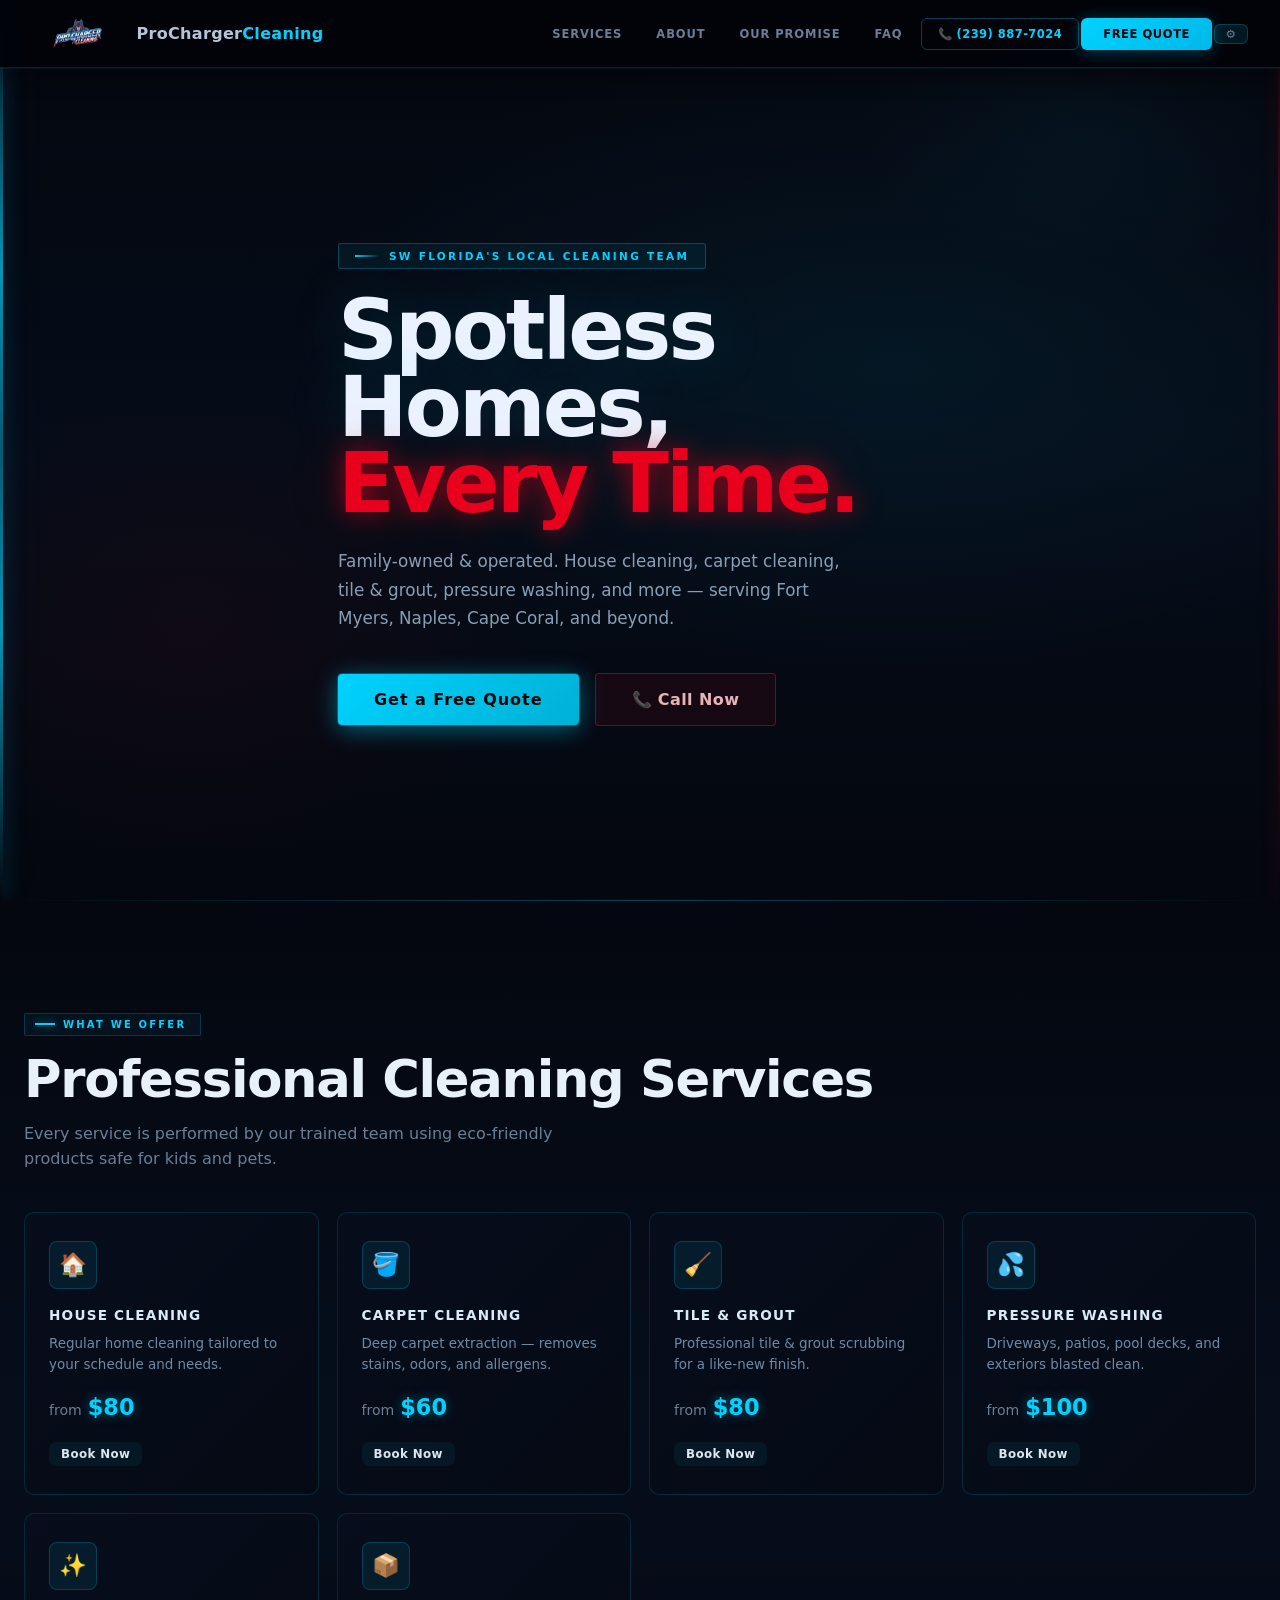
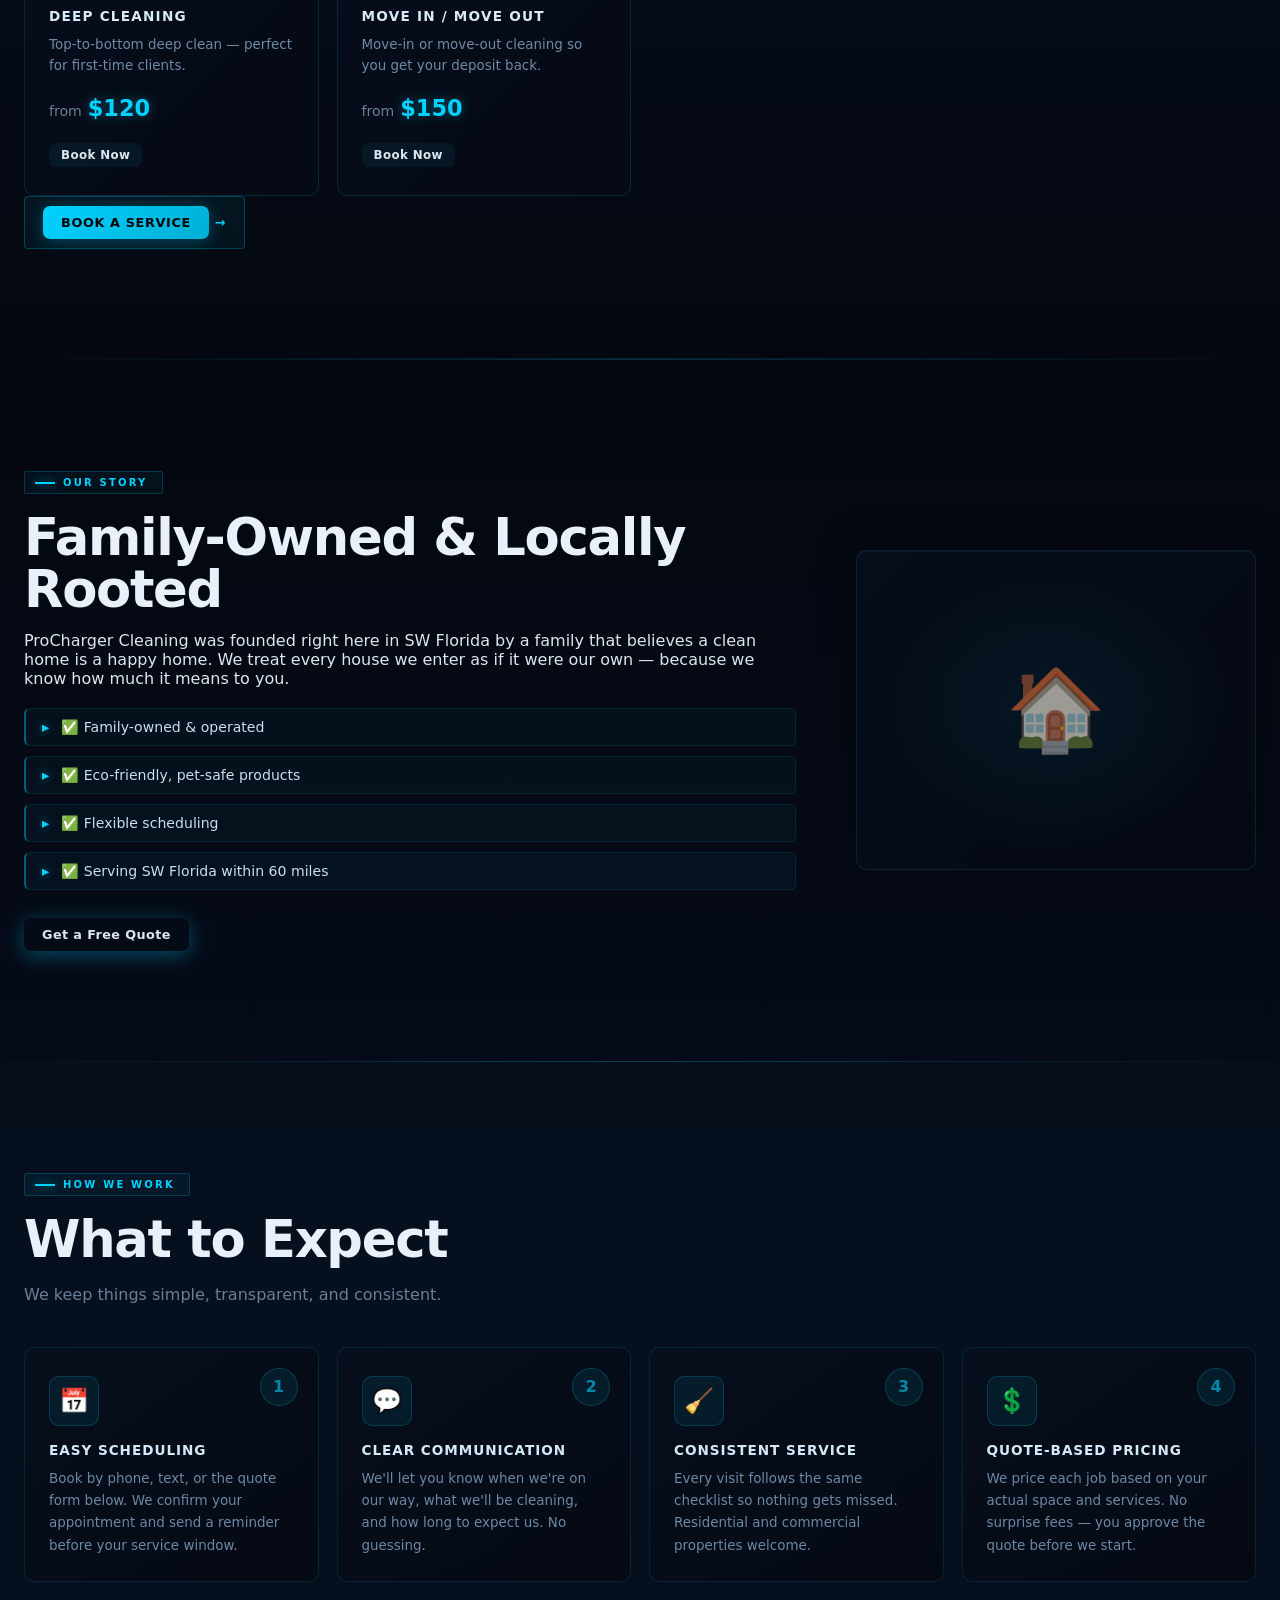
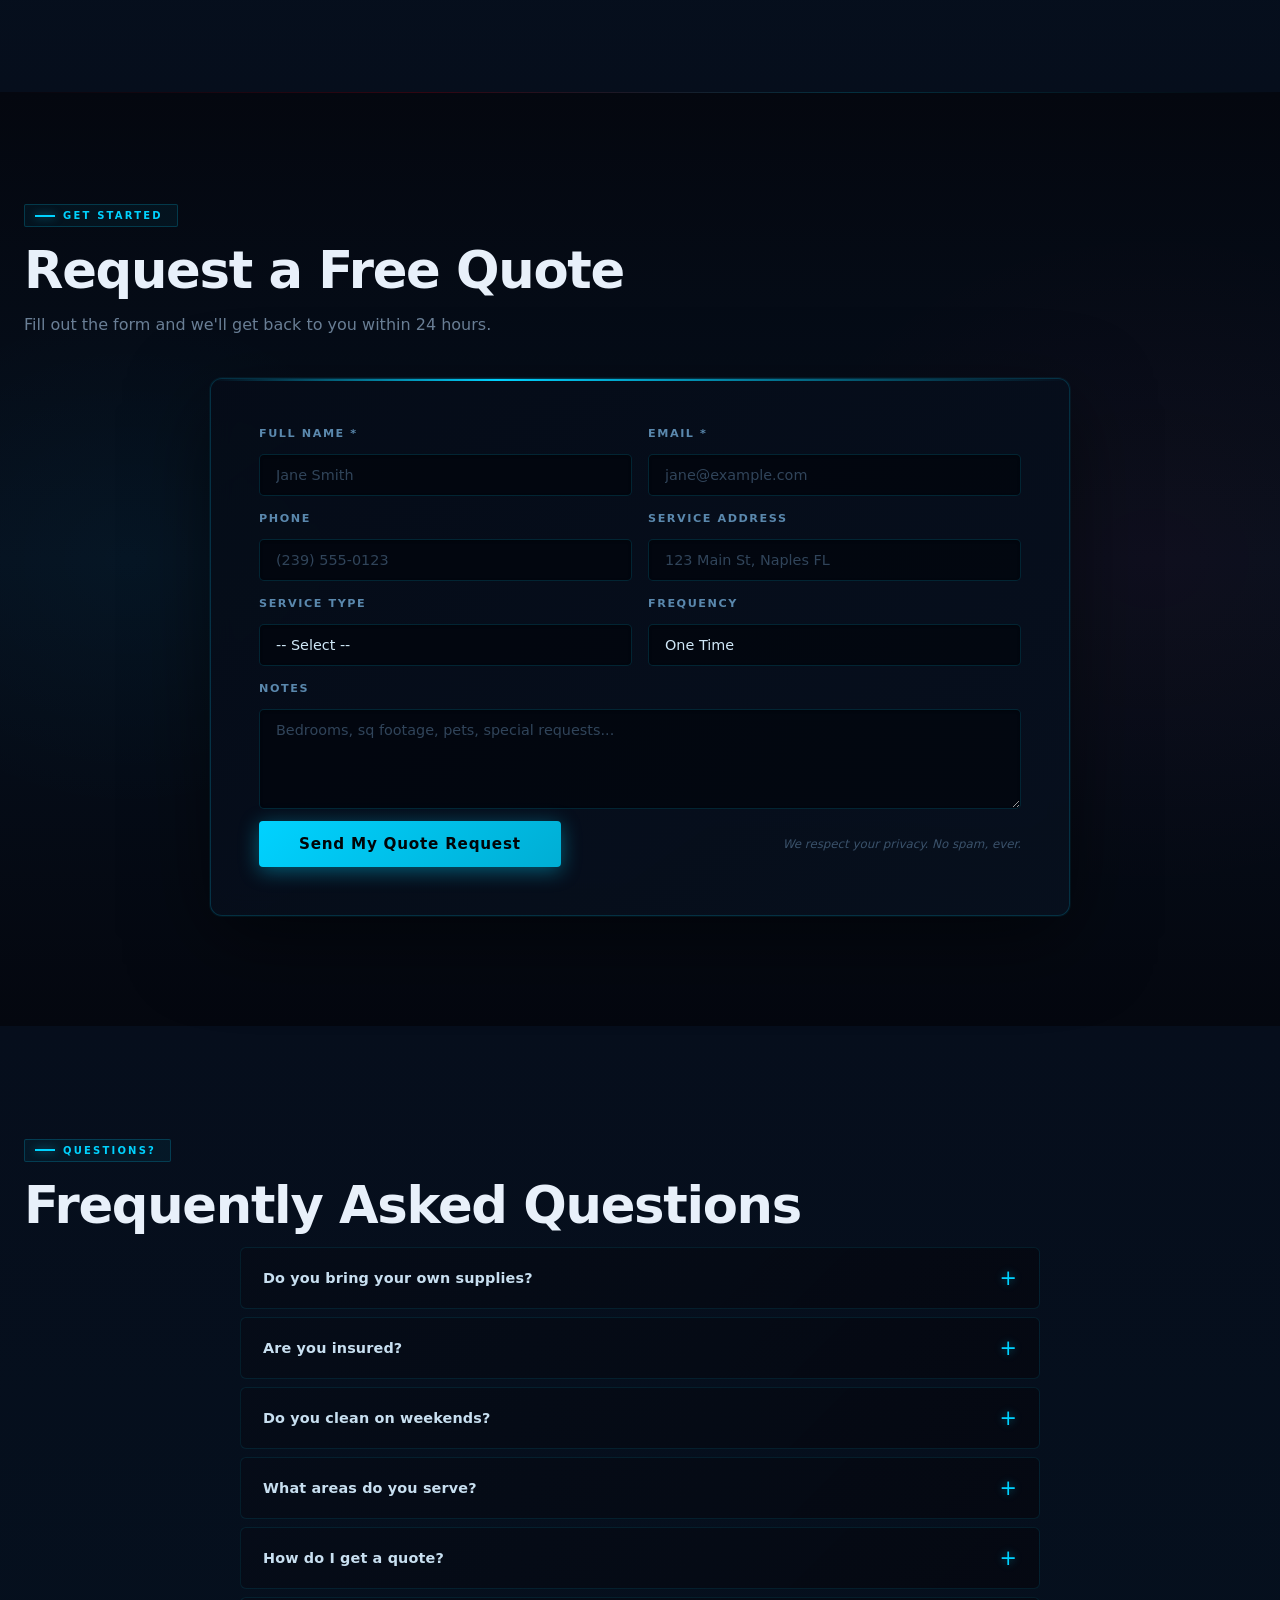
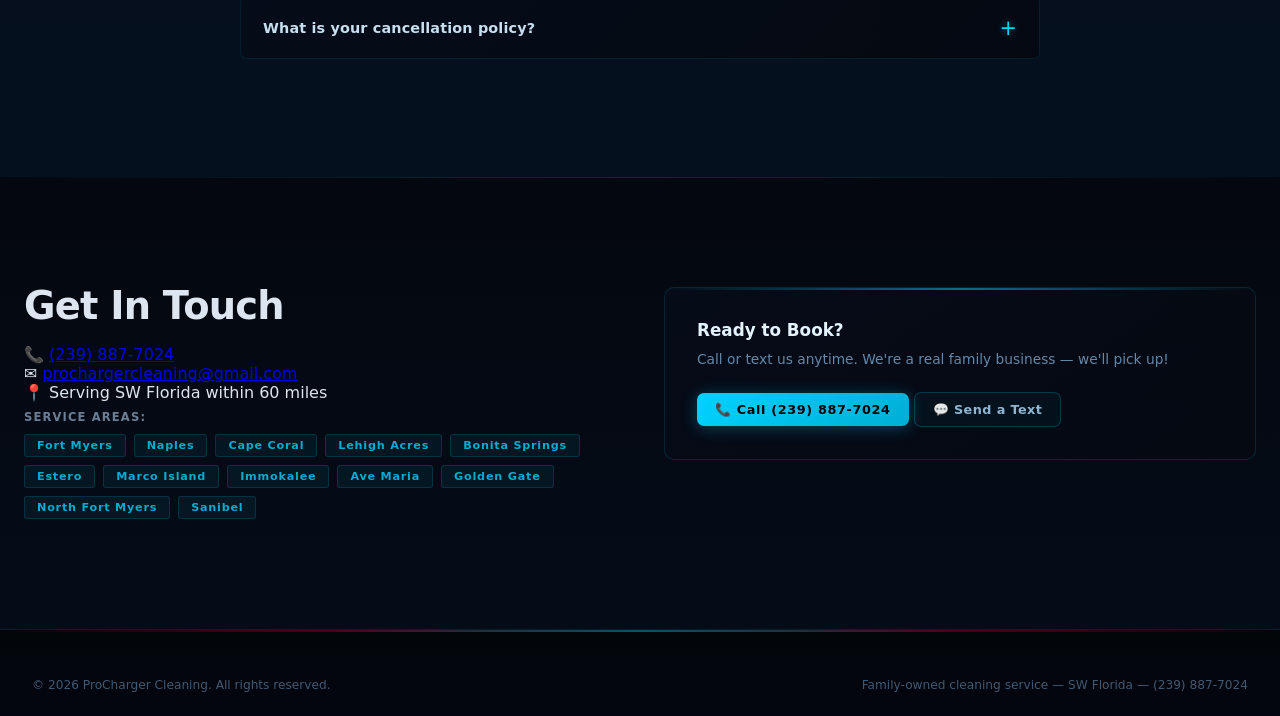
==== commit e54b2d92: "Phase 10F: index.html — real PCC logo in topbar + sidebar logo block" ====
--- a/index.html
+++ b/index.html
@@ -195,7 +195,7 @@
 <div id="admin-shell" style="display:none" aria-label="Admin CRM">
 <header class="padmin-topbar" role="banner">
 <button id="nav-toggle" class="padmin-nav-toggle" aria-label="Toggle navigation" aria-expanded="false">&#9776;</button>
-<a class="padmin-brand" href="#/dashboard">ProCharger<strong>CRM</strong></a>
+<a class="padmin-brand" href="#/dashboard"><img src="/images/pcc-logo.png" alt="ProCharger Cleaning" class="pcc-topbar-logo"></a>
 <div class="padmin-topbar-actions">
 <span class="padmin-clock" id="admin-clock"></span>
 <button id="logout-btn" class="pbtn pbtn-sm">Logout</button>
@@ -203,6 +203,9 @@
 </header>
 <div class="padmin-wrap">
 <nav id="admin-sidebar" class="padmin-sidebar" role="navigation" aria-label="Admin navigation">
+<div class="pcc-sidebar-logo-block">
+<img src="/images/pcc-logo.png" alt="ProCharger Cleaning" class="pcc-sidebar-logo-img">
+</div>
 <ul class="padmin-nav">
 <li><a href="#/dashboard" data-nav="#/dashboard"><span class="anav-icon">📊</span> Dashboard</a></li>
 <li><a href="#/leads" data-nav="#/leads"><span class="anav-icon">👥</span> Leads</a></li>
--- a/css/admin.css
+++ b/css/admin.css
@@ -1,347 +1,1321 @@
-/* ============================================================
-   css/admin.css — PCC CRM Phase 10C Firefly Command Center
-      Scoped fully to #admin-shell. Safe to import after styles.css.
-         ============================================================ */
-
-         /* ── TOKENS ────────────────────────────────────────────── */
-         #admin-shell{
-           --pf-bg:#070c14;--pf-surface:#0b1628;--pf-card:#0f1e30;
-             --pf-cyan:#00e5ff;--pf-cyan-dim:rgba(0,229,255,0.08);
-               --pf-cyan-border:rgba(0,229,255,0.3);--pf-cyan-glow:rgba(0,229,255,0.18);
-                 --pf-red:#ff2d55;--pf-red-dim:rgba(255,45,85,0.12);
-                   --pf-green:#00e676;--pf-orange:#ff9100;--pf-purple:#c084fc;
-                     --pf-text:#e2eaf4;--pf-muted:rgba(180,210,240,0.5);
-                       background:var(--pf-bg)!important;color:var(--pf-text)!important;
-                         font-family:'Segoe UI',system-ui,sans-serif!important;
-                           display:flex!important;flex-direction:column!important;
-                             height:100vh!important;overflow:hidden!important;
-                             }
-
-                             /* ── TOPBAR ─────────────────────────────────────────────── */
-                             #admin-shell .padmin-topbar{
-                               background:linear-gradient(90deg,#060d1a,#0a1525)!important;
-                                 border-bottom:1px solid var(--pf-cyan-border)!important;
-                                   padding:0 20px 0 24px!important;height:58px!important;
-                                     display:flex!important;align-items:center!important;
-                                       justify-content:space-between!important;
-                                         box-shadow:0 2px 20px rgba(0,0,0,0.5)!important;
-                                           flex-shrink:0!important;position:relative!important;z-index:20!important;
-                                           }
-                                           #admin-shell .padmin-brand{
-                                             font-size:1rem!important;font-weight:800!important;color:#fff!important;
-                                               letter-spacing:0.03em!important;white-space:nowrap!important;
-                                                 text-shadow:0 0 12px rgba(0,229,255,0.4)!important;
-                                                 }
-                                                 #admin-shell .padmin-topbar-actions{
-                                                   display:flex!important;align-items:center!important;gap:12px!important;
-                                                   }
-                                                   #admin-shell .padmin-clock{
-                                                     background:rgba(0,229,255,0.08)!important;
-                                                       border:1px solid var(--pf-cyan-border)!important;
-                                                         border-radius:6px!important;padding:4px 10px!important;
-                                                           font-size:.75rem!important;font-weight:600!important;
-                                                             color:var(--pf-cyan)!important;letter-spacing:0.06em!important;
-                                                             }
-                                                             #admin-shell .padmin-nav-toggle{
-                                                               background:transparent!important;border:none!important;
-                                                                 color:var(--pf-muted)!important;font-size:1.2rem!important;cursor:pointer!important;
-                                                                   padding:4px 8px!important;
-                                                                   }
-
-                                                                   /* ── LAYOUT WRAP ────────────────────────────────────────── */
-                                                                   #admin-shell .padmin-wrap{
-                                                                     display:grid!important;
-                                                                       grid-template-columns:240px 1fr!important;
-                                                                         flex:1!important;overflow:hidden!important;
-                                                                           min-height:0!important;
-                                                                           }
-
-                                                                           /* ── SIDEBAR ────────────────────────────────────────────── */
-                                                                           #admin-shell .padmin-sidebar{
-                                                                             background:linear-gradient(180deg,#060d1a 0%,#040a12 100%)!important;
-                                                                               border-right:1px solid var(--pf-cyan-border)!important;
-                                                                                 display:flex!important;flex-direction:column!important;
-                                                                                   overflow-y:auto!important;position:relative!important;
-                                                                                     padding-bottom:16px!important;
-                                                                                     }
-                                                                                     #admin-shell .padmin-sidebar::before{
-                                                                                       content:'';position:absolute;top:0;right:0;width:1px;height:100%;
-                                                                                         background:linear-gradient(180deg,transparent,var(--pf-cyan),transparent);
-                                                                                           opacity:0.5;pointer-events:none;
-                                                                                           }
-
-                                                                                           /* Logo block at top of sidebar */
-                                                                                           #admin-shell .padmin-sidebar::after{
-                                                                                             content:'';display:block;
-                                                                                               background:url('/images/pcc-logo.png') center/contain no-repeat;
-                                                                                                 width:140px;height:80px;margin:20px auto 8px;
-                                                                                                   order:-1;filter:drop-shadow(0 0 10px rgba(0,229,255,0.35));
-                                                                                                   }
-
-                                                                                                   /* Nav links */
-                                                                                                   #admin-shell .padmin-nav{
-                                                                                                     list-style:none!important;padding:8px 0!important;margin:0!important;
-                                                                                                       display:flex!important;flex-direction:column!important;gap:2px!important;
-                                                                                                       }
-                                                                                                       #admin-shell .padmin-nav li a{
-                                                                                                         display:flex!important;align-items:center!important;gap:10px!important;
-                                                                                                           padding:11px 20px!important;color:var(--pf-muted)!important;
-                                                                                                             font-size:.8rem!important;font-weight:600!important;
-                                                                                                               letter-spacing:0.05em!important;text-transform:uppercase!important;
-                                                                                                                 text-decoration:none!important;
-                                                                                                                   border-left:3px solid transparent!important;
-                                                                                                                     transition:all 0.15s!important;border-radius:0 8px 8px 0!important;
-                                                                                                                       margin-right:8px!important;
-                                                                                                                       }
-                                                                                                                       #admin-shell .padmin-nav li a:hover{
-                                                                                                                         color:var(--pf-cyan)!important;
-                                                                                                                           background:var(--pf-cyan-dim)!important;
-                                                                                                                             border-left-color:rgba(0,229,255,0.4)!important;
-                                                                                                                             }
-                                                                                                                             #admin-shell .padmin-nav li a.active{
-                                                                                                                               color:var(--pf-cyan)!important;
-                                                                                                                                 background:linear-gradient(90deg,rgba(0,229,255,0.12),transparent)!important;
-                                                                                                                                   border-left-color:var(--pf-cyan)!important;
-                                                                                                                                     text-shadow:0 0 8px rgba(0,229,255,0.4)!important;
-                                                                                                                                     }
-                                                                                                                                     #admin-shell .padmin-logout{
-                                                                                                                                       color:var(--pf-red)!important;
-                                                                                                                                       }
-                                                                                                                                       #admin-shell .padmin-logout:hover{
-                                                                                                                                         background:var(--pf-red-dim)!important;
-                                                                                                                                           border-left-color:var(--pf-red)!important;
-                                                                                                                                             color:var(--pf-red)!important;
-                                                                                                                                             }
-                                                                                                                                             #admin-shell .anav-icon{font-size:1rem!important;}
-
-                                                                                                                                             /* ── MAIN CONTENT ───────────────────────────────────────── */
-                                                                                                                                             #admin-shell .padmin-content{
-                                                                                                                                               background:var(--pf-bg)!important;overflow-y:auto!important;
-                                                                                                                                                 padding:20px 24px!important;
-                                                                                                                                                 }
-
-                                                                                                                                                 /* ── FIREFLY DASHBOARD ROOT ─────────────────────────────── */
-                                                                                                                                                 .pf-dashboard{display:flex;flex-direction:column;gap:16px;min-height:100%;}
-
-                                                                                                                                                 /* Header */
-                                                                                                                                                 .pf-dash-header{display:flex;align-items:center;justify-content:space-between;flex-wrap:wrap;gap:8px;}
-                                                                                                                                                 .pf-dash-title-row{display:flex;flex-direction:column;gap:2px;}
-                                                                                                                                                 .pf-dash-title{font-size:1.2rem;font-weight:800;color:#fff;letter-spacing:.02em;text-shadow:0 0 16px rgba(0,229,255,.2);}
-                                                                                                                                                 .pf-dash-date{font-size:.72rem;color:var(--pf-muted);}
-                                                                                                                                                 .pf-dash-actions{display:flex;align-items:center;gap:10px;}
-                                                                                                                                                 .pf-sync-btn{background:linear-gradient(135deg,var(--pf-cyan),#009bb5);color:#000;border:none;border-radius:7px;padding:7px 16px;font-size:.72rem;font-weight:800;letter-spacing:.05em;text-transform:uppercase;cursor:pointer;box-shadow:0 0 14px rgba(0,229,255,.25);}
-                                                                                                                                                 .pf-sync-status{font-size:.72rem;color:var(--pf-muted);}
-
-                                                                                                                                                 /* ── KPI ROW ────────────────────────────────────────────── */
-                                                                                                                                                 .pf-kpi-row{display:grid;grid-template-columns:repeat(4,1fr);gap:14px;}
-                                                                                                                                                 .pf-kpi-card{
-                                                                                                                                                   background:linear-gradient(140deg,#0c1e34,#091628);
-                                                                                                                                                     border:1px solid rgba(0,229,255,.2);border-radius:12px;
-                                                                                                                                                       padding:18px 20px;text-decoration:none;display:flex;
-                                                                                                                                                         flex-direction:column;gap:6px;position:relative;overflow:hidden;
-                                                                                                                                                           transition:transform .18s,box-shadow .18s;
-                                                                                                                                                           }
-                                                                                                                                                           .pf-kpi-card::before{content:'';position:absolute;top:0;left:0;right:0;height:2px;background:linear-gradient(90deg,var(--pf-cyan),transparent);}
-                                                                                                                                                           .pf-kpi-card:hover{transform:translateY(-2px);box-shadow:0 6px 28px rgba(0,229,255,.15),0 0 0 1px rgba(0,229,255,.3);}
-                                                                                                                                                           .pf-kpi-card.pf-kpi-alert{border-color:rgba(255,45,85,.35);}
-                                                                                                                                                           .pf-kpi-card.pf-kpi-alert::before{background:linear-gradient(90deg,var(--pf-red),transparent);}
-                                                                                                                                                           .pf-kpi-top{display:flex;align-items:center;justify-content:space-between;}
-                                                                                                                                                           .pf-kpi-label{font-size:.68rem;font-weight:700;letter-spacing:.07em;text-transform:uppercase;color:var(--pf-muted);}
-                                                                                                                                                           .pf-kpi-dot{width:8px;height:8px;border-radius:50%;background:var(--pf-red);box-shadow:0 0 6px var(--pf-red);}
-                                                                                                                                                           .pf-kpi-dot-alert{background:var(--pf-red);box-shadow:0 0 8px var(--pf-red);}
-                                                                                                                                                           .pf-kpi-val{font-size:1.9rem;font-weight:800;color:#fff;line-height:1;}
-                                                                                                                                                           .pf-kpi-card.pf-kpi-alert .pf-kpi-val{color:var(--pf-red);text-shadow:0 0 10px rgba(255,45,85,.4);}
-                                                                                                                                                           .pf-kpi-sparkline{height:28px;margin-top:4px;}
-                                                                                                                                                           .pf-kpi-sparkline svg{width:100%;height:100%;}
-                                                                                                                                                           .pf-kpi-card:not(.pf-kpi-alert) .pf-kpi-sparkline{color:var(--pf-cyan);}
-                                                                                                                                                           .pf-kpi-card.pf-kpi-alert .pf-kpi-sparkline{color:var(--pf-red);}
-
-                                                                                                                                                           /* ── MAIN GRID (table + quote cards) ───────────────────── */
-                                                                                                                                                           .pf-main-grid{display:grid;grid-template-columns:1fr 340px;gap:14px;min-height:0;}
-
-                                                                                                                                                           /* ── BOTTOM GRID (form | route | compliance) ────────────── */
-                                                                                                                                                           .pf-bottom-grid{display:grid;grid-template-columns:1fr 1fr 1fr;gap:14px;}
-
-                                                                                                                                                           /* ── PANEL BASE ─────────────────────────────────────────── */
-                                                                                                                                                           .pf-panel{
-                                                                                                                                                             background:linear-gradient(140deg,#0d1e33,#091629);
-                                                                                                                                                               border:1px solid rgba(0,229,255,.22);border-radius:12px;
-                                                                                                                                                                 display:flex;flex-direction:column;overflow:hidden;position:relative;
-                                                                                                                                                                 }
-                                                                                                                                                                 .pf-panel::before{content:'';position:absolute;top:0;left:0;right:0;height:2px;background:linear-gradient(90deg,var(--pf-cyan),transparent);opacity:.7;}
-                                                                                                                                                                 .pf-panel-header{
-                                                                                                                                                                   display:flex;align-items:center;justify-content:space-between;
-                                                                                                                                                                     padding:14px 18px 12px;border-bottom:1px solid rgba(0,229,255,.1);
-                                                                                                                                                                       flex-shrink:0;
-                                                                                                                                                                       }
-                                                                                                                                                                       .pf-panel-title{font-size:.75rem;font-weight:800;letter-spacing:.08em;text-transform:uppercase;color:#fff;}
-                                                                                                                                                                       .pf-panel-action{font-size:.7rem;color:var(--pf-cyan);text-decoration:none;font-weight:600;}
-                                                                                                                                                                       .pf-panel-action:hover{text-shadow:0 0 8px var(--pf-cyan);}
-                                                                                                                                                                       .pf-panel-dot-red{width:10px;height:10px;border-radius:50%;background:var(--pf-red);box-shadow:0 0 6px var(--pf-red);}
-                                                                                                                                                                       .pf-empty{color:var(--pf-muted);font-size:.8rem;padding:16px 18px;font-style:italic;}
-
-                                                                                                                                                                       /* ── LEADS TABLE ────────────────────────────────────────── */
-                                                                                                                                                                       .pf-table-panel{flex:1;}
-                                                                                                                                                                       .pf-table{width:100%;border-collapse:collapse;font-size:.8rem;}
-                                                                                                                                                                       .pf-table thead tr{background:linear-gradient(90deg,rgba(0,229,255,.1),rgba(0,229,255,.04));border-bottom:1px solid rgba(0,229,255,.25);}
-                                                                                                                                                                       .pf-table thead th{padding:10px 14px;font-size:.65rem;font-weight:700;letter-spacing:.1em;text-transform:uppercase;color:var(--pf-cyan);text-align:left;white-space:nowrap;}
-                                                                                                                                                                       .pf-table tbody tr{border-bottom:1px solid rgba(0,229,255,.06);transition:background .12s;}
-                                                                                                                                                                       .pf-table tbody tr:hover{background:rgba(0,229,255,.06);}
-                                                                                                                                                                       .pf-table tbody td{padding:10px 14px;color:var(--pf-text);vertical-align:middle;}
-                                                                                                                                                                       .pf-chk{accent-color:var(--pf-cyan);width:14px;height:14px;cursor:pointer;}
-                                                                                                                                                                       .pf-td-name{font-weight:600;color:#fff;}
-                                                                                                                                                                       .pf-td-dim{color:var(--pf-muted);}
-                                                                                                                                                                       .pf-type-pill{display:inline-block;padding:2px 8px;border-radius:10px;font-size:.62rem;font-weight:700;letter-spacing:.05em;text-transform:uppercase;}
-                                                                                                                                                                       .pf-type-lead{background:rgba(0,229,255,.12);color:var(--pf-cyan);border:1px solid rgba(0,229,255,.3);}
-                                                                                                                                                                       .pf-type-job{background:rgba(0,230,118,.1);color:var(--pf-green);border:1px solid rgba(0,230,118,.3);}
-                                                                                                                                                                       .pf-action-btn{background:rgba(0,229,255,.08);border:1px solid rgba(0,229,255,.3);color:var(--pf-cyan);padding:4px 10px;border-radius:6px;font-size:.68rem;font-weight:700;text-decoration:none;white-space:nowrap;}
-                                                                                                                                                                       .pf-action-btn:hover{background:rgba(0,229,255,.16);box-shadow:0 0 10px rgba(0,229,255,.2);}
-
-                                                                                                                                                                       /* ── STATUS BADGES ──────────────────────────────────────── */
-                                                                                                                                                                       .pf-badge{display:inline-flex;align-items:center;padding:2px 9px;border-radius:20px;font-size:.62rem;font-weight:700;letter-spacing:.05em;text-transform:uppercase;border:1px solid;}
-                                                                                                                                                                       .pf-badge-new,.pf-badge-active,.pf-badge-scheduled,.pf-badge-open{color:var(--pf-cyan);border-color:var(--pf-cyan);background:rgba(0,229,255,.1);box-shadow:0 0 6px rgba(0,229,255,.15);}
-                                                                                                                                                                       .pf-badge-pending,.pf-badge-draft,.pf-badge-sent,.pf-badge-quoted{color:var(--pf-orange);border-color:var(--pf-orange);background:rgba(255,145,0,.1);}
-                                                                                                                                                                       .pf-badge-completed,.pf-badge-closed,.pf-badge-converted{color:var(--pf-green);border-color:var(--pf-green);background:rgba(0,230,118,.1);}
-                                                                                                                                                                       .pf-badge-invoiced{color:var(--pf-purple);border-color:var(--pf-purple);background:rgba(192,132,252,.1);}
-                                                                                                                                                                       .pf-badge-cancelled,.pf-badge-declined,.pf-badge-in-progress{color:var(--pf-red);border-color:var(--pf-red);background:var(--pf-red-dim);}
-
-                                                                                                                                                                       /* ── QUOTE CARDS ────────────────────────────────────────── */
-                                                                                                                                                                       .pf-quotes-panel{overflow-y:auto;}
-                                                                                                                                                                       .pf-quote-card{background:rgba(10,24,44,0.9);border:1px solid rgba(0,229,255,.18);border-radius:10px;padding:14px 16px;margin:10px 16px;display:flex;flex-direction:column;gap:8px;transition:border-color .15s;}
-                                                                                                                                                                       .pf-quote-card:hover{border-color:rgba(0,229,255,.4);}
-                                                                                                                                                                       .pf-qc-head{display:flex;align-items:center;justify-content:space-between;}
-                                                                                                                                                                       .pf-qc-name{font-weight:700;font-size:.85rem;color:#fff;}
-                                                                                                                                                                       .pf-qc-dot{width:8px;height:8px;border-radius:50%;background:var(--pf-red);box-shadow:0 0 6px var(--pf-red);}
-                                                                                                                                                                       .pf-qc-svc{font-size:.72rem;color:var(--pf-muted);}
-                                                                                                                                                                       .pf-qc-row{display:flex;align-items:center;justify-content:space-between;}
-                                                                                                                                                                       .pf-qc-label{font-size:.68rem;color:var(--pf-muted);text-transform:uppercase;letter-spacing:.05em;}
-                                                                                                                                                                       .pf-qc-val{font-size:.9rem;font-weight:700;color:var(--pf-cyan);}
-                                                                                                                                                                       .pf-qc-actions{display:flex;gap:8px;}
-                                                                                                                                                                       .pf-qc-btn{padding:6px 14px;border-radius:6px;font-size:.7rem;font-weight:700;text-decoration:none;letter-spacing:.04em;text-transform:uppercase;}
-                                                                                                                                                                       .pf-qc-approve{background:linear-gradient(135deg,var(--pf-cyan),#009bb5);color:#000;border:none;}
-                                                                                                                                                                       .pf-qc-decline{background:var(--pf-red-dim);color:var(--pf-red);border:1px solid rgba(255,45,85,.4);}
-
-                                                                                                                                                                       /* ── QUICK FORM ─────────────────────────────────────────── */
-                                                                                                                                                                       .pf-form-panel{padding:0;}
-                                                                                                                                                                       .pf-quick-form{padding:14px 18px;display:flex;flex-direction:column;gap:12px;}
-                                                                                                                                                                       .pf-form-row{display:grid;grid-template-columns:1fr 1fr;gap:12px;}
-                                                                                                                                                                       .pf-form-group{display:flex;flex-direction:column;gap:4px;}
-                                                                                                                                                                       .pf-form-group label{font-size:.65rem;font-weight:700;letter-spacing:.07em;text-transform:uppercase;color:var(--pf-muted);}
-                                                                                                                                                                       .pf-form-group input,.pf-form-group select{background:rgba(6,18,36,.8);border:1px solid rgba(0,229,255,.2);border-radius:7px;color:var(--pf-text);padding:8px 11px;font-size:.8rem;outline:none;transition:border-color .15s,box-shadow .15s;}
-                                                                                                                                                                       .pf-form-group input:focus,.pf-form-group select:focus{border-color:var(--pf-cyan);box-shadow:0 0 0 2px rgba(0,229,255,.12);}
-                                                                                                                                                                       .pf-form-group input::placeholder{color:rgba(180,210,240,.25);}
-                                                                                                                                                                       .pf-submit-btn{background:linear-gradient(135deg,var(--pf-cyan),#009bb5);color:#000;border:none;border-radius:8px;padding:10px 20px;font-size:.78rem;font-weight:800;letter-spacing:.05em;text-transform:uppercase;cursor:pointer;box-shadow:0 0 16px rgba(0,229,255,.2);align-self:center;width:100%;transition:box-shadow .18s;}
-                                                                                                                                                                       .pf-submit-btn:hover{box-shadow:0 0 24px rgba(0,229,255,.35);}
-                                                                                                                                                                       .pf-form-success{background:rgba(0,230,118,.12);border:1px solid rgba(0,230,118,.3);border-radius:8px;padding:10px 14px;font-size:.8rem;color:var(--pf-green);margin:0 18px 12px;}
-                                                                                                                                                                       .pf-form-success a{color:var(--pf-cyan);}
-
-                                                                                                                                                                       /* ── ROUTE PLANNER ──────────────────────────────────────── */
-                                                                                                                                                                       .pf-route-map{position:relative;height:160px;background:linear-gradient(135deg,#06111f,#0a1a2e);border-bottom:1px solid rgba(0,229,255,.1);overflow:hidden;flex-shrink:0;}
-                                                                                                                                                                       .pf-route-grid{position:absolute;inset:0;}
-                                                                                                                                                                       .pf-route-lines{position:absolute;inset:0;}
-                                                                                                                                                                       .pf-rl{position:absolute;background:rgba(0,229,255,.06);}
-                                                                                                                                                                       .pf-rl-h{height:1px;}
-                                                                                                                                                                       .pf-rl-v{width:1px;}
-                                                                                                                                                                       .pf-route-path{position:absolute;inset:0;}
-                                                                                                                                                                       .pf-route-path svg{width:100%;height:100%;}
-                                                                                                                                                                       .pf-route-pin{position:absolute;}
-                                                                                                                                                                       .pf-pin{font-size:1.1rem;filter:drop-shadow(0 0 6px var(--pf-cyan));}
-                                                                                                                                                                       .pf-pin-home{color:var(--pf-red);filter:drop-shadow(0 0 6px var(--pf-red));}
-                                                                                                                                                                       .pf-route-stops{padding:10px 16px;display:flex;flex-direction:column;gap:6px;overflow-y:auto;}
-                                                                                                                                                                       .pf-route-stop{display:flex;align-items:center;gap:8px;font-size:.75rem;}
-                                                                                                                                                                       .pf-stop-num{width:20px;height:20px;border-radius:50%;background:var(--pf-cyan);color:#000;font-size:.65rem;font-weight:800;display:flex;align-items:center;justify-content:center;flex-shrink:0;}
-                                                                                                                                                                       .pf-stop-name{font-weight:600;color:#fff;}
-                                                                                                                                                                       .pf-stop-addr{color:var(--pf-muted);font-size:.68rem;}
-
-                                                                                                                                                                       /* ── COMPLIANCE ─────────────────────────────────────────── */
-                                                                                                                                                                       .pf-comp-list{padding:10px 16px;display:flex;flex-direction:column;gap:4px;overflow-y:auto;max-height:160px;}
-                                                                                                                                                                       .pf-comp-item{display:flex;align-items:center;gap:10px;padding:6px 4px;border-bottom:1px solid rgba(0,229,255,.05);}
-                                                                                                                                                                       .pf-comp-chk{width:16px;height:16px;border-radius:3px;border:1px solid rgba(0,229,255,.3);display:flex;align-items:center;justify-content:center;font-size:.6rem;color:var(--pf-cyan);flex-shrink:0;background:rgba(0,229,255,.06);}
-                                                                                                                                                                       .pf-comp-done .pf-comp-chk{background:rgba(0,229,255,.18);border-color:var(--pf-cyan);}
-                                                                                                                                                                       .pf-comp-label{font-size:.73rem;color:var(--pf-text);flex:1;}
-                                                                                                                                                                       .pf-comp-done .pf-comp-label{color:var(--pf-muted);}
-                                                                                                                                                                       .pf-comp-flag{font-size:.8rem;color:var(--pf-red);flex-shrink:0;}
-                                                                                                                                                                       .pf-comp-done .pf-comp-flag{color:var(--pf-cyan);}
-                                                                                                                                                                       .pf-quick-actions{padding:12px 16px;border-top:1px solid rgba(0,229,255,.1);flex-shrink:0;}
-                                                                                                                                                                       .pf-qa-title{font-size:.65rem;font-weight:700;letter-spacing:.08em;text-transform:uppercase;color:var(--pf-muted);margin-bottom:8px;}
-                                                                                                                                                                       .pf-qa-btns{display:flex;flex-wrap:wrap;gap:6px;}
-                                                                                                                                                                       .pf-qa-btn{background:rgba(0,229,255,.06);border:1px solid rgba(0,229,255,.25);color:var(--pf-cyan);border-radius:6px;padding:6px 12px;font-size:.68rem;font-weight:700;text-decoration:none;letter-spacing:.04em;text-transform:uppercase;white-space:nowrap;}
-                                                                                                                                                                       .pf-qa-btn:hover{background:rgba(0,229,255,.14);box-shadow:0 0 10px rgba(0,229,255,.15);}
-                                                                                                                                                                       .pf-qa-btn-primary{background:linear-gradient(135deg,var(--pf-cyan),#009bb5);color:#000;border-color:var(--pf-cyan);}
-
-                                                                                                                                                                       /* ── EXISTING CRM MODULES (non-dashboard pages) ──────────── */
-                                                                                                                                                                       #admin-shell .pcc-module-header{display:flex;align-items:center;justify-content:space-between;margin-bottom:18px;padding-bottom:12px;border-bottom:1px solid rgba(0,229,255,.12);flex-wrap:wrap;gap:10px;}
-                                                                                                                                                                       #admin-shell .pcc-module-title{font-size:1.1rem;font-weight:800;color:#fff;text-shadow:0 0 14px rgba(0,229,255,.2);}
-                                                                                                                                                                       #admin-shell .pcc-toolbar{display:flex;align-items:center;gap:10px;margin-bottom:14px;flex-wrap:wrap;}
-                                                                                                                                                                       #admin-shell .pcc-search{background:rgba(6,18,36,.8);border:1px solid rgba(0,229,255,.2);border-radius:9px;color:var(--pf-text);padding:9px 14px;font-size:.82rem;flex:1;min-width:160px;outline:none;}
-                                                                                                                                                                       #admin-shell .pcc-search:focus{border-color:var(--pf-cyan);box-shadow:0 0 0 2px rgba(0,229,255,.1);}
-                                                                                                                                                                       #admin-shell .pcc-filter-select{background:rgba(6,18,36,.8);border:1px solid rgba(0,229,255,.2);border-radius:8px;color:var(--pf-text);padding:8px 12px;font-size:.78rem;outline:none;}
-                                                                                                                                                                       #admin-shell .pcc-table-wrap,#admin-shell .pcc-customers-table-wrap{background:linear-gradient(140deg,#0d1e33,#091629);border:1px solid rgba(0,229,255,.2);border-radius:12px;overflow:hidden;}
-                                                                                                                                                                       #admin-shell .pcc-table{width:100%;border-collapse:collapse;}
-                                                                                                                                                                       #admin-shell .pcc-table thead tr{background:linear-gradient(90deg,rgba(0,229,255,.1),rgba(0,229,255,.04));border-bottom:1px solid rgba(0,229,255,.25);}
-                                                                                                                                                                       #admin-shell .pcc-table thead th{padding:11px 14px;font-size:.65rem;font-weight:700;letter-spacing:.1em;text-transform:uppercase;color:var(--pf-cyan);text-align:left;border:none;}
-                                                                                                                                                                       #admin-shell .pcc-table tbody tr{border-bottom:1px solid rgba(0,229,255,.05);transition:background .12s;}
-                                                                                                                                                                       #admin-shell .pcc-table tbody tr:hover{background:rgba(0,229,255,.05);}
-                                                                                                                                                                       #admin-shell .pcc-table tbody td{padding:11px 14px;font-size:.82rem;color:var(--pf-text);border:none;vertical-align:middle;}
-                                                                                                                                                                       #admin-shell .pcc-table-count{font-size:.72rem;color:var(--pf-muted);}
-                                                                                                                                                                       #admin-shell .pcc-td-actions{display:flex;gap:6px;align-items:center;}
-
-                                                                                                                                                                       /* ── BUTTONS (all CRM) ──────────────────────────────────── */
-                                                                                                                                                                       #admin-shell .pbtn,#admin-shell .pcc-btn,#admin-shell button.pbtn{display:inline-flex;align-items:center;justify-content:center;gap:6px;padding:8px 16px;border-radius:7px;font-size:.75rem;font-weight:700;letter-spacing:.04em;text-transform:uppercase;cursor:pointer;transition:all .15s;border:1px solid rgba(0,229,255,.25);background:rgba(0,229,255,.06);color:var(--pf-cyan);text-decoration:none;}
-                                                                                                                                                                       #admin-shell .pbtn:hover{background:rgba(0,229,255,.14);box-shadow:0 0 12px rgba(0,229,255,.18);}
-                                                                                                                                                                       #admin-shell .pbtn-primary,#admin-shell .pcc-btn-primary{background:linear-gradient(135deg,var(--pf-cyan),#009bb5)!important;color:#000!important;border-color:var(--pf-cyan)!important;}
-                                                                                                                                                                       #admin-shell .pbtn-success,#admin-shell .pcc-btn-success{background:linear-gradient(135deg,#00e676,#00b248)!important;color:#000!important;border-color:#00e676!important;}
-                                                                                                                                                                       #admin-shell .pcc-btn-danger,#admin-shell .pcc-del-cust{background:var(--pf-red-dim)!important;color:var(--pf-red)!important;border-color:rgba(255,45,85,.35)!important;}
-                                                                                                                                                                       #admin-shell .pcc-btn-outline{background:transparent!important;border:1px solid rgba(0,229,255,.35)!important;color:var(--pf-cyan)!important;}
-                                                                                                                                                                       #admin-shell .pbtn-sm,#admin-shell .pcc-btn-sm,#admin-shell .pcc-btn-xs{padding:5px 10px!important;font-size:.68rem!important;}
-
-                                                                                                                                                                       /* ── STATUS BADGES (all modules) ────────────────────────── */
-                                                                                                                                                                       #admin-shell .pstatus-badge{display:inline-flex;align-items:center;padding:3px 9px;border-radius:20px;font-size:.62rem;font-weight:700;letter-spacing:.05em;text-transform:uppercase;border:1px solid;}
-                                                                                                                                                                       #admin-shell .pstatus-new,#admin-shell .pstatus-active,#admin-shell .pstatus-scheduled,#admin-shell .pstatus-open{color:var(--pf-cyan);border-color:var(--pf-cyan);background:rgba(0,229,255,.1);}
-                                                                                                                                                                       #admin-shell .pstatus-pending,#admin-shell .pstatus-draft,#admin-shell .pstatus-sent,#admin-shell .pstatus-quoted{color:var(--pf-orange);border-color:var(--pf-orange);background:rgba(255,145,0,.1);}
-                                                                                                                                                                       #admin-shell .pstatus-completed,#admin-shell .pstatus-closed,#admin-shell .pstatus-converted{color:var(--pf-green);border-color:var(--pf-green);background:rgba(0,230,118,.1);}
-                                                                                                                                                                       #admin-shell .pstatus-invoiced{color:var(--pf-purple);border-color:var(--pf-purple);background:rgba(192,132,252,.1);}
-                                                                                                                                                                       #admin-shell .pstatus-cancelled,#admin-shell .pstatus-declined{color:var(--pf-red);border-color:var(--pf-red);background:var(--pf-red-dim);}
-
-                                                                                                                                                                       /* ── INPUTS (all module forms) ──────────────────────────── */
-                                                                                                                                                                       #admin-shell input:not([type=checkbox]):not([type=radio]),#admin-shell select,#admin-shell textarea{background:rgba(6,18,36,.8)!important;border:1px solid rgba(0,229,255,.2)!important;border-radius:7px!important;color:var(--pf-text)!important;padding:8px 11px!important;font-size:.82rem!important;outline:none!important;transition:border-color .15s,box-shadow .15s!important;width:100%!important;box-sizing:border-box!important;}
-                                                                                                                                                                       #admin-shell input:focus,#admin-shell select:focus,#admin-shell textarea:focus{border-color:var(--pf-cyan)!important;box-shadow:0 0 0 2px rgba(0,229,255,.1)!important;}
-                                                                                                                                                                       #admin-shell label:not(.pf-comp-chk){font-size:.7rem!important;font-weight:600!important;letter-spacing:.06em!important;text-transform:uppercase!important;color:var(--pf-muted)!important;display:block!important;margin-bottom:4px!important;}
-
-                                                                                                                                                                       /* ── LOGIN SCREEN ───────────────────────────────────────── */
-                                                                                                                                                                       #admin-shell .padmin-login-screen,.padmin-login-screen{
-                                                                                                                                                                         position:fixed;inset:0;z-index:100;
-                                                                                                                                                                           background:radial-gradient(ellipse at 30% 40%,rgba(0,229,255,.08),transparent 60%),
-                                                                                                                                                                                        radial-gradient(ellipse at 80% 80%,rgba(255,45,85,.06),transparent 50%),
-                                                                                                                                                                                                     #070c14;
-                                                                                                                                                                                                       display:flex;align-items:center;justify-content:center;
-                                                                                                                                                                                                       }
-                                                                                                                                                                                                       #admin-shell .padmin-login-card,.padmin-login-card{
-                                                                                                                                                                                                         background:linear-gradient(145deg,rgba(12,28,52,.96),rgba(8,18,36,.98));
-                                                                                                                                                                                                           border:1px solid rgba(0,229,255,.3);border-radius:16px;
-                                                                                                                                                                                                             padding:40px 36px;width:100%;max-width:380px;
-                                                                                                                                                                                                               box-shadow:0 0 60px rgba(0,229,255,.1),0 20px 60px rgba(0,0,0,.6);
-                                                                                                                                                                                                                 position:relative;overflow:hidden;
-                                                                                                                                                                                                                 }
-                                                                                                                                                                                                                 #admin-shell .padmin-login-card::before,.padmin-login-card::before{content:'';position:absolute;top:0;left:0;right:0;height:2px;background:linear-gradient(90deg,var(--pf-cyan),transparent);}
-                                                                                                                                                                                                                 #admin-shell .padmin-login-logo,.padmin-login-logo{font-size:.85rem;font-weight:800;color:var(--pf-muted);letter-spacing:.08em;text-align:center;text-transform:uppercase;margin-bottom:8px;}
-                                                                                                                                                                                                                 #admin-shell .padmin-login-title,.padmin-login-title{font-size:1.4rem;font-weight:800;color:#fff;text-align:center;margin-bottom:24px;text-shadow:0 0 16px rgba(0,229,255,.25);}
-
-                                                                                                                                                                                                                 /* ── RESPONSIVE ─────────────────────────────────────────── */
-                                                                                                                                                                                                                 @media(max-width:1100px){
-                                                                                                                                                                                                                   .pf-main-grid{grid-template-columns:1fr;}
-                                                                                                                                                                                                                     .pf-bottom-grid{grid-template-columns:1fr 1fr;}
-                                                                                                                                                                                                                       .pf-kpi-row{grid-template-columns:repeat(2,1fr);}
-                                                                                                                                                                                                                         #admin-shell .padmin-wrap{grid-template-columns:200px 1fr!important;}
-                                                                                                                                                                                                                         }
-                                                                                                                                                                                                                         @media(max-width:768px){
-                                                                                                                                                                                                                           #admin-shell .padmin-wrap{grid-template-columns:1fr!important;}
-                                                                                                                                                                                                                             #admin-shell .padmin-sidebar{display:none!important;}
-                                                                                                                                                                                                                               .pf-kpi-row{grid-template-columns:1fr 1fr;}
-                                                                                                                                                                                                                                 .pf-bottom-grid{grid-template-columns:1fr;}
-                                                                                                                                                                                                                                   .pf-form-row{grid-template-columns:1fr;}
-                                                                                                                                                                                                                                   }
-
-                                                                                                                                                                                                                                   /* ── VISIBILITY FIX (keep from Phase 10B fix) ───────────── */
-                                                                                                                                                                                                                                   #admin-shell[style=""],#admin-shell:not([style]){display:flex!important;}
-                                                                                                                                                                                                                                   #admin-shell[style*="display: none"],#admin-shell[style*="display:none"]{display:none!important;}+/* ================================================================
+   css/admin.css — PCC CRM Phase 10F Clean Visual System
+   Single unified ruleset. No duplicate selectors. No patch stacking.
+   Scoped to #admin-shell for full isolation from public site styles.
+   ================================================================ */
+
+/* ── DESIGN TOKENS ─────────────────────────────────────────────── */
+#admin-shell {
+  --pf-navy:    #070c14;
+  --pf-navy2:   #0b1628;
+  --pf-navy3:   #0d1e38;
+  --pf-cyan:    #00e5ff;
+  --pf-cyan2:   rgba(0,229,255,0.15);
+  --pf-cyan3:   rgba(0,229,255,0.06);
+  --pf-red:     #ff2d55;
+  --pf-red2:    rgba(255,45,85,0.15);
+  --pf-green:   #00ff88;
+  --pf-amber:   #ffaa00;
+  --pf-text:    #d0e4f7;
+  --pf-dim:     rgba(160,200,240,0.5);
+  --pf-border:  rgba(0,229,255,0.2);
+  --pf-glass:   rgba(11,22,40,0.85);
+  --pf-panel:   rgba(8,18,34,0.92);
+  --pf-glow-c:  0 0 12px rgba(0,229,255,0.4);
+  --pf-glow-r:  0 0 12px rgba(255,45,85,0.4);
+  --pf-sidebar: 240px;
+  --pf-topbar:  60px;
+  --pf-radius:  10px;
+  --pf-font:    'Inter','Segoe UI',system-ui,sans-serif;
+}
+
+/* ── VISIBILITY / SHELL ─────────────────────────────────────────── */
+#admin-shell { display:block !important; }
+.padmin-wrap {
+  display:flex;
+  flex-direction:row;
+  min-height:100vh;
+  background:var(--pf-navy);
+  background-image:
+    radial-gradient(ellipse 60% 40% at 15% 20%, rgba(0,100,200,0.08) 0%, transparent 70%),
+    radial-gradient(ellipse 50% 50% at 85% 75%, rgba(0,229,255,0.05) 0%, transparent 60%);
+  font-family:var(--pf-font);
+  color:var(--pf-text);
+}
+
+/* ── TOPBAR ─────────────────────────────────────────────────────── */
+.padmin-topbar {
+  position:fixed;
+  top:0; left:0; right:0;
+  height:var(--pf-topbar);
+  background:linear-gradient(90deg, var(--pf-navy) 0%, var(--pf-navy2) 100%);
+  border-bottom:1px solid var(--pf-border);
+  display:flex;
+  align-items:center;
+  padding:0 20px;
+  z-index:1000;
+  gap:16px;
+  box-shadow:0 2px 20px rgba(0,0,0,0.4);
+}
+.padmin-nav-toggle {
+  background:none;
+  border:none;
+  color:var(--pf-cyan);
+  font-size:1.3rem;
+  cursor:pointer;
+  padding:6px;
+  border-radius:6px;
+  transition:background 0.2s;
+}
+.padmin-nav-toggle:hover { background:var(--pf-cyan3); }
+.padmin-brand {
+  font-size:1.1rem;
+  font-weight:700;
+  color:var(--pf-cyan) !important;
+  text-decoration:none;
+  letter-spacing:0.5px;
+  display:flex;
+  align-items:center;
+  gap:8px;
+}
+.padmin-brand img {
+  height:38px;
+  width:auto;
+  object-fit:contain;
+}
+.padmin-topbar-actions {
+  margin-left:auto;
+  display:flex;
+  align-items:center;
+  gap:14px;
+}
+.padmin-clock {
+  font-size:0.85rem;
+  color:var(--pf-dim);
+  font-variant-numeric:tabular-nums;
+}
+
+/* ── SIDEBAR ─────────────────────────────────────────────────────── */
+.padmin-sidebar {
+  width:var(--pf-sidebar);
+  min-width:var(--pf-sidebar);
+  background:linear-gradient(180deg, #05101f 0%, #070c14 100%);
+  border-right:1px solid var(--pf-border);
+  padding-top:calc(var(--pf-topbar) + 16px);
+  display:flex;
+  flex-direction:column;
+  position:fixed;
+  top:0; left:0;
+  height:100vh;
+  overflow-y:auto;
+  z-index:999;
+  box-shadow:2px 0 20px rgba(0,0,0,0.5);
+  /* Kill ALL ::before ghost logos from old phases */
+}
+.padmin-sidebar::before { display:none !important; content:none !important; }
+
+/* Logo block in sidebar */
+.padmin-sidebar .pcc-sidebar-logo {
+  display:block;
+  padding:16px 20px;
+  text-align:center;
+  border-bottom:1px solid var(--pf-border);
+  margin-bottom:12px;
+}
+.padmin-sidebar .pcc-sidebar-logo img {
+  max-width:160px;
+  height:auto;
+  display:block;
+  margin:0 auto;
+}
+
+/* Nav */
+.padmin-nav {
+  list-style:none;
+  margin:0;
+  padding:0 10px;
+  flex:1;
+}
+.padmin-nav li { margin-bottom:2px; }
+.padmin-nav li a {
+  display:flex;
+  align-items:center;
+  gap:10px;
+  padding:10px 14px;
+  border-radius:8px;
+  color:var(--pf-dim);
+  text-decoration:none;
+  font-size:0.875rem;
+  font-weight:500;
+  transition:all 0.18s ease;
+  letter-spacing:0.3px;
+  background:none;
+  background-image:none !important;
+}
+.padmin-nav li a:hover {
+  color:var(--pf-text);
+  background:rgba(0,229,255,0.07);
+}
+.padmin-nav li a.active {
+  color:#fff;
+  background:linear-gradient(90deg, rgba(0,229,255,0.15) 0%, rgba(0,229,255,0.05) 100%);
+  border-left:3px solid var(--pf-cyan);
+  padding-left:11px;
+  box-shadow:inset 0 0 20px rgba(0,229,255,0.05);
+}
+.anav-icon { font-size:1rem; }
+
+/* ── MAIN CONTENT AREA ──────────────────────────────────────────── */
+.padmin-content {
+  margin-left:var(--pf-sidebar);
+  margin-top:var(--pf-topbar);
+  flex:1;
+  min-height:calc(100vh - var(--pf-topbar));
+  overflow-y:auto;
+  background:transparent;
+}
+
+/* ── DASHBOARD ROOT ─────────────────────────────────────────────── */
+.pf-dashboard {
+  padding:24px 28px;
+  display:flex;
+  flex-direction:column;
+  gap:20px;
+  min-height:100%;
+}
+
+/* ── DASHBOARD HEADER ───────────────────────────────────────────── */
+.pf-dash-header {
+  display:flex;
+  align-items:center;
+  justify-content:space-between;
+  gap:16px;
+  flex-wrap:wrap;
+}
+.pf-dash-title-row {
+  display:flex;
+  flex-direction:column;
+  gap:3px;
+}
+.pf-dash-title {
+  margin:0;
+  font-size:1.4rem;
+  font-weight:700;
+  color:#fff;
+  letter-spacing:0.5px;
+}
+.pf-dash-date {
+  font-size:0.78rem;
+  color:var(--pf-dim);
+  letter-spacing:0.3px;
+}
+.pf-dash-actions { display:flex; align-items:center; gap:10px; }
+.pf-sync-btn {
+  background:transparent;
+  border:1px solid var(--pf-cyan);
+  color:var(--pf-cyan);
+  padding:7px 16px;
+  border-radius:6px;
+  font-size:0.8rem;
+  font-weight:600;
+  cursor:pointer;
+  letter-spacing:0.5px;
+  transition:all 0.2s;
+}
+.pf-sync-btn:hover { background:var(--pf-cyan); color:var(--pf-navy); }
+.pf-sync-status { font-size:0.75rem; color:var(--pf-dim); }
+
+/* ── KPI ROW ────────────────────────────────────────────────────── */
+.pf-kpi-row {
+  display:grid;
+  grid-template-columns:repeat(4, 1fr);
+  gap:16px;
+}
+.pf-kpi-card {
+  display:flex;
+  flex-direction:column;
+  gap:10px;
+  padding:18px 20px 14px;
+  background:linear-gradient(145deg, rgba(0,229,255,0.07) 0%, rgba(0,229,255,0.02) 100%);
+  border:1px solid var(--pf-cyan);
+  border-radius:var(--pf-radius);
+  box-shadow:0 0 16px rgba(0,229,255,0.12), inset 0 1px 0 rgba(0,229,255,0.15);
+  text-decoration:none;
+  color:inherit;
+  transition:all 0.2s ease;
+  position:relative;
+  overflow:hidden;
+}
+.pf-kpi-card::before {
+  content:'';
+  position:absolute;
+  top:0; left:0; right:0;
+  height:1px;
+  background:linear-gradient(90deg, transparent, rgba(0,229,255,0.6), transparent);
+}
+.pf-kpi-card:hover {
+  transform:translateY(-2px);
+  box-shadow:0 4px 24px rgba(0,229,255,0.2), inset 0 1px 0 rgba(0,229,255,0.2);
+  border-color:rgba(0,229,255,0.7);
+}
+.pf-kpi-card.pf-kpi-alert {
+  border-color:var(--pf-red);
+  box-shadow:0 0 16px rgba(255,45,85,0.15), inset 0 1px 0 rgba(255,45,85,0.15);
+}
+.pf-kpi-card.pf-kpi-alert::before {
+  background:linear-gradient(90deg, transparent, rgba(255,45,85,0.6), transparent);
+}
+.pf-kpi-card.pf-kpi-alert:hover {
+  box-shadow:0 4px 24px rgba(255,45,85,0.25);
+  border-color:rgba(255,45,85,0.7);
+}
+.pf-kpi-top {
+  display:flex;
+  align-items:center;
+  justify-content:space-between;
+}
+.pf-kpi-label {
+  font-size:0.7rem;
+  font-weight:700;
+  text-transform:uppercase;
+  letter-spacing:1.2px;
+  color:var(--pf-dim);
+}
+.pf-kpi-dot {
+  width:8px; height:8px;
+  border-radius:50%;
+  background:var(--pf-cyan);
+  box-shadow:0 0 6px var(--pf-cyan);
+  animation:pfPulse 2s infinite;
+}
+.pf-kpi-dot-alert { background:var(--pf-red); box-shadow:0 0 6px var(--pf-red); }
+@keyframes pfPulse {
+  0%,100% { opacity:1; transform:scale(1); }
+  50% { opacity:0.6; transform:scale(0.8); }
+}
+.pf-kpi-val {
+  font-size:1.9rem;
+  font-weight:800;
+  color:#fff;
+  line-height:1;
+  letter-spacing:-0.5px;
+}
+.pf-kpi-card.pf-kpi-alert .pf-kpi-val { color:var(--pf-red); }
+.pf-kpi-sparkline {
+  height:28px;
+  opacity:0.7;
+  color:var(--pf-cyan);
+}
+.pf-kpi-card.pf-kpi-alert .pf-kpi-sparkline { color:var(--pf-red); }
+.pf-kpi-sparkline svg { width:100%; height:100%; }
+
+/* ── MAIN GRID (10F: leads table left + right column) ───────────── */
+.pf-main-grid {
+  display:grid;
+  grid-template-columns:minmax(0,1fr) 400px;
+  gap:20px;
+  align-items:start;
+}
+
+/* Right column — stacks quote cards + compliance vertically */
+.pf-right-col {
+  display:flex;
+  flex-direction:column;
+  gap:16px;
+}
+
+/* ── BOTTOM GRID (10F: 2 cols only — form | route) ──────────────── */
+.pf-bottom-grid {
+  display:grid;
+  grid-template-columns:1fr 1fr;
+  gap:20px;
+  align-items:start;
+}
+
+/* ── PANEL BASE ─────────────────────────────────────────────────── */
+.pf-panel {
+  background:var(--pf-panel);
+  border:1px solid rgba(0,229,255,0.15);
+  border-radius:var(--pf-radius);
+  backdrop-filter:blur(12px);
+  -webkit-backdrop-filter:blur(12px);
+  position:relative;
+  overflow:hidden;
+}
+.pf-panel::before {
+  content:'';
+  position:absolute;
+  top:0; left:0; right:0;
+  height:1px;
+  background:linear-gradient(90deg, transparent, rgba(0,229,255,0.3), transparent);
+  pointer-events:none;
+}
+.pf-panel-header {
+  display:flex;
+  align-items:center;
+  justify-content:space-between;
+  padding:14px 18px 12px;
+  border-bottom:1px solid rgba(0,229,255,0.1);
+}
+.pf-panel-title {
+  font-size:0.75rem;
+  font-weight:700;
+  text-transform:uppercase;
+  letter-spacing:1.5px;
+  color:var(--pf-cyan);
+}
+.pf-panel-action {
+  font-size:0.72rem;
+  color:var(--pf-dim);
+  text-decoration:none;
+  letter-spacing:0.5px;
+  transition:color 0.2s;
+}
+.pf-panel-action:hover { color:var(--pf-cyan); }
+.pf-panel-dot-red {
+  width:8px; height:8px;
+  border-radius:50%;
+  background:var(--pf-red);
+  box-shadow:0 0 6px var(--pf-red);
+  animation:pfPulse 2s infinite;
+}
+.pf-empty {
+  padding:20px 18px;
+  color:var(--pf-dim);
+  font-size:0.82rem;
+  text-align:center;
+}
+.pf-empty a { color:var(--pf-cyan); }
+
+/* ── LEADS TABLE ────────────────────────────────────────────────── */
+.pf-table-panel { min-height:320px; }
+.pf-table {
+  width:100%;
+  border-collapse:collapse;
+  font-size:0.82rem;
+}
+.pf-table thead th {
+  padding:10px 14px;
+  text-align:left;
+  font-size:0.7rem;
+  font-weight:700;
+  text-transform:uppercase;
+  letter-spacing:0.8px;
+  color:var(--pf-dim);
+  border-bottom:1px solid rgba(0,229,255,0.1);
+  white-space:nowrap;
+}
+.pf-table tbody tr {
+  border-bottom:1px solid rgba(0,229,255,0.05);
+  transition:background 0.15s;
+}
+.pf-table tbody tr:hover { background:rgba(0,229,255,0.04); }
+.pf-table td { padding:9px 14px; vertical-align:middle; }
+.pf-td-name { color:#fff; font-weight:500; }
+.pf-td-dim { color:var(--pf-dim); font-size:0.78rem; }
+
+/* Type pills */
+.pf-type-pill {
+  display:inline-block;
+  padding:2px 8px;
+  border-radius:4px;
+  font-size:0.65rem;
+  font-weight:700;
+  letter-spacing:0.8px;
+  text-transform:uppercase;
+}
+.pf-type-lead { background:rgba(0,229,255,0.15); color:var(--pf-cyan); border:1px solid rgba(0,229,255,0.3); }
+.pf-type-job  { background:rgba(255,170,0,0.12); color:var(--pf-amber); border:1px solid rgba(255,170,0,0.3); }
+
+/* Status badges */
+.pf-badge {
+  display:inline-block;
+  padding:3px 9px;
+  border-radius:20px;
+  font-size:0.65rem;
+  font-weight:700;
+  letter-spacing:0.8px;
+  text-transform:uppercase;
+}
+.pf-badge-new, .pf-badge-lead   { background:rgba(0,229,255,0.12); color:var(--pf-cyan); border:1px solid rgba(0,229,255,0.3); }
+.pf-badge-scheduled              { background:rgba(0,229,255,0.1);  color:var(--pf-cyan); border:1px solid rgba(0,229,255,0.25); }
+.pf-badge-invoiced               { background:rgba(255,170,0,0.12); color:var(--pf-amber); border:1px solid rgba(255,170,0,0.3); }
+.pf-badge-completed              { background:rgba(0,255,136,0.1);  color:var(--pf-green); border:1px solid rgba(0,255,136,0.3); }
+.pf-badge-pending                { background:rgba(255,45,85,0.12); color:var(--pf-red);  border:1px solid rgba(255,45,85,0.3); }
+.pf-badge-quoted                 { background:rgba(255,170,0,0.12); color:var(--pf-amber); border:1px solid rgba(255,170,0,0.3); }
+.pf-badge-closed, .pf-badge-cancelled { background:rgba(160,200,240,0.08); color:var(--pf-dim); border:1px solid rgba(160,200,240,0.15); }
+
+/* Action button */
+.pf-action-btn {
+  display:inline-block;
+  padding:4px 12px;
+  border-radius:5px;
+  background:transparent;
+  border:1px solid var(--pf-border);
+  color:var(--pf-cyan);
+  font-size:0.7rem;
+  font-weight:600;
+  text-decoration:none;
+  letter-spacing:0.5px;
+  transition:all 0.18s;
+}
+.pf-action-btn:hover { background:var(--pf-cyan); color:var(--pf-navy); }
+
+/* ── QUOTE CARDS (right panel) ──────────────────────────────────── */
+.pf-quotes-panel { max-height:460px; overflow-y:auto; }
+.pf-quote-card {
+  padding:14px 16px;
+  border-bottom:1px solid rgba(0,229,255,0.07);
+  transition:background 0.15s;
+}
+.pf-quote-card:last-child { border-bottom:none; }
+.pf-quote-card:hover { background:rgba(0,229,255,0.03); }
+.pf-qc-head {
+  display:flex;
+  align-items:center;
+  justify-content:space-between;
+  margin-bottom:4px;
+}
+.pf-qc-name { font-size:0.85rem; font-weight:600; color:#fff; }
+.pf-qc-dot {
+  width:7px; height:7px;
+  border-radius:50%;
+  background:var(--pf-red);
+  box-shadow:0 0 5px var(--pf-red);
+}
+.pf-qc-svc { font-size:0.75rem; color:var(--pf-dim); margin-bottom:6px; }
+.pf-qc-row {
+  display:flex;
+  align-items:center;
+  justify-content:space-between;
+  margin-bottom:8px;
+}
+.pf-qc-label { font-size:0.68rem; text-transform:uppercase; letter-spacing:0.8px; color:var(--pf-dim); }
+.pf-qc-val { font-size:0.9rem; font-weight:700; color:var(--pf-cyan); }
+.pf-qc-actions { display:flex; gap:8px; }
+.pf-qc-btn {
+  flex:1;
+  text-align:center;
+  padding:6px 0;
+  border-radius:5px;
+  font-size:0.7rem;
+  font-weight:700;
+  letter-spacing:0.5px;
+  text-decoration:none;
+  text-transform:uppercase;
+  transition:all 0.18s;
+  cursor:pointer;
+  border:none;
+}
+.pf-qc-approve {
+  background:var(--pf-cyan);
+  color:var(--pf-navy);
+}
+.pf-qc-approve:hover { background:#00ccee; box-shadow:var(--pf-glow-c); }
+.pf-qc-decline {
+  background:var(--pf-red);
+  color:#fff;
+}
+.pf-qc-decline:hover { background:#ee1a44; box-shadow:var(--pf-glow-r); }
+
+/* ── COMPLIANCE PANEL ───────────────────────────────────────────── */
+.pf-compliance-panel { }
+.pf-comp-list { padding:10px 16px; display:flex; flex-direction:column; gap:4px; }
+.pf-comp-item {
+  display:flex;
+  align-items:center;
+  gap:8px;
+  padding:5px 0;
+  border-bottom:1px solid rgba(0,229,255,0.05);
+}
+.pf-comp-item:last-child { border-bottom:none; }
+.pf-comp-chk {
+  width:16px; height:16px;
+  min-width:16px;
+  border-radius:3px;
+  border:1px solid var(--pf-border);
+  display:inline-flex;
+  align-items:center;
+  justify-content:center;
+  font-size:0.7rem;
+  color:var(--pf-green);
+}
+.pf-comp-done .pf-comp-chk { background:rgba(0,255,136,0.1); border-color:var(--pf-green); }
+.pf-comp-label {
+  flex:1;
+  font-size:0.78rem;
+  color:var(--pf-text);
+}
+.pf-comp-flag { font-size:0.7rem; color:var(--pf-red); }
+.pf-comp-done .pf-comp-flag { color:var(--pf-green); }
+
+/* ── QUICK ACTIONS ──────────────────────────────────────────────── */
+.pf-quick-actions { padding:14px 16px; }
+.pf-qa-title {
+  font-size:0.7rem;
+  font-weight:700;
+  text-transform:uppercase;
+  letter-spacing:1px;
+  color:var(--pf-dim);
+  margin-bottom:10px;
+}
+.pf-qa-btns { display:flex; flex-direction:column; gap:8px; }
+.pf-qa-btn {
+  display:block;
+  padding:9px 14px;
+  border-radius:7px;
+  border:1px solid var(--pf-border);
+  background:rgba(0,229,255,0.04);
+  color:var(--pf-cyan);
+  font-size:0.78rem;
+  font-weight:600;
+  text-decoration:none;
+  text-align:center;
+  letter-spacing:0.4px;
+  transition:all 0.18s;
+}
+.pf-qa-btn:hover { background:rgba(0,229,255,0.12); box-shadow:var(--pf-glow-c); }
+.pf-qa-btn-primary {
+  background:var(--pf-cyan);
+  color:var(--pf-navy);
+  border-color:var(--pf-cyan);
+}
+.pf-qa-btn-primary:hover { background:#00ccee; }
+
+/* ── CUSTOMER INPUT FORM (bottom grid) ──────────────────────────── */
+.pf-form-panel { }
+.pf-quick-form { padding:14px 16px 16px; }
+.pf-form-row { display:grid; grid-template-columns:1fr 1fr; gap:10px; margin-bottom:10px; }
+.pf-form-group { display:flex; flex-direction:column; gap:4px; }
+.pf-form-group label {
+  font-size:0.68rem;
+  font-weight:600;
+  text-transform:uppercase;
+  letter-spacing:0.6px;
+  color:var(--pf-dim);
+}
+.pf-form-group input,
+.pf-form-group select,
+.pf-form-group textarea {
+  background:rgba(0,229,255,0.04);
+  border:1px solid rgba(0,229,255,0.18);
+  border-radius:6px;
+  color:var(--pf-text);
+  font-size:0.82rem;
+  padding:8px 10px;
+  font-family:var(--pf-font);
+  transition:border-color 0.2s, box-shadow 0.2s;
+  outline:none;
+}
+.pf-form-group input:focus,
+.pf-form-group select:focus {
+  border-color:var(--pf-cyan);
+  box-shadow:0 0 0 2px rgba(0,229,255,0.12);
+}
+.pf-form-group input::placeholder { color:rgba(160,200,240,0.3); }
+.pf-form-group select option { background:var(--pf-navy2); color:var(--pf-text); }
+.pf-submit-btn {
+  width:100%;
+  margin-top:10px;
+  padding:10px;
+  background:var(--pf-cyan);
+  border:none;
+  border-radius:7px;
+  color:var(--pf-navy);
+  font-size:0.82rem;
+  font-weight:700;
+  letter-spacing:0.5px;
+  cursor:pointer;
+  transition:all 0.2s;
+}
+.pf-submit-btn:hover { background:#00ccee; box-shadow:var(--pf-glow-c); }
+.pf-form-success {
+  margin-top:8px;
+  padding:8px 12px;
+  background:rgba(0,255,136,0.1);
+  border:1px solid rgba(0,255,136,0.25);
+  border-radius:6px;
+  color:var(--pf-green);
+  font-size:0.78rem;
+}
+.pf-form-success a { color:var(--pf-cyan); }
+
+/* ── ROUTE PLANNER (bottom grid) ────────────────────────────────── */
+.pf-route-panel { }
+.pf-route-map {
+  padding:10px 14px;
+  border-bottom:1px solid rgba(0,229,255,0.07);
+}
+.pf-route-grid {
+  position:relative;
+  height:120px;
+  background:rgba(0,229,255,0.02);
+  border-radius:6px;
+  overflow:hidden;
+  border:1px solid rgba(0,229,255,0.1);
+}
+.pf-route-lines { position:absolute; inset:0; }
+.pf-rl {
+  position:absolute;
+  background:rgba(0,229,255,0.08);
+}
+.pf-rl-h { height:1px; }
+.pf-rl-v { width:1px; }
+.pf-route-path {
+  position:absolute; inset:0;
+  opacity:0.7;
+}
+.pf-route-path svg { width:100%; height:100%; }
+.pf-route-pin {
+  position:absolute;
+  transform:translate(-50%,-50%);
+}
+.pf-pin {
+  font-size:14px;
+  filter:drop-shadow(0 0 4px var(--pf-cyan));
+}
+.pf-pin-home { filter:drop-shadow(0 0 4px var(--pf-red)); }
+.pf-route-stops { padding:10px 16px; display:flex; flex-direction:column; gap:6px; }
+.pf-route-stop {
+  display:flex;
+  align-items:baseline;
+  gap:8px;
+  font-size:0.78rem;
+}
+.pf-stop-num {
+  width:18px; height:18px;
+  border-radius:50%;
+  background:var(--pf-cyan);
+  color:var(--pf-navy);
+  font-size:0.65rem;
+  font-weight:700;
+  display:inline-flex;
+  align-items:center;
+  justify-content:center;
+  flex-shrink:0;
+}
+.pf-stop-name { color:#fff; font-weight:500; }
+.pf-stop-addr { color:var(--pf-dim); font-size:0.72rem; margin-left:4px; }
+
+/* ================================================================
+   EXISTING CRM MODULE STYLES
+   Applied to all routes: leads, customers, quotes, jobs, estimator,
+   documents, compliance, route planner, settings, login
+   ================================================================ */
+
+/* ── MODULE CONTENT WRAPPER ─────────────────────────────────────── */
+.pcc-module-wrap {
+  padding:28px 32px;
+  max-width:1400px;
+}
+
+/* ── MODULE HEADER ──────────────────────────────────────────────── */
+.pcc-module-header {
+  display:flex;
+  align-items:center;
+  justify-content:space-between;
+  margin-bottom:22px;
+  gap:16px;
+  flex-wrap:wrap;
+}
+.pcc-module-header h2,
+.pcc-module-header .pcc-page-title,
+.padmin-content h2 {
+  margin:0;
+  font-size:1.3rem;
+  font-weight:700;
+  color:#fff;
+  letter-spacing:0.4px;
+}
+
+/* ── GLASS PANEL (pcard) ────────────────────────────────────────── */
+.pcc-pcard, .pcard {
+  background:var(--pf-panel);
+  border:1px solid rgba(0,229,255,0.15);
+  border-radius:var(--pf-radius);
+  backdrop-filter:blur(8px);
+  padding:20px 22px;
+  margin-bottom:18px;
+  position:relative;
+  overflow:hidden;
+}
+.pcc-pcard::before, .pcard::before {
+  content:'';
+  position:absolute;
+  top:0; left:0; right:0;
+  height:1px;
+  background:linear-gradient(90deg, transparent, rgba(0,229,255,0.3), transparent);
+  pointer-events:none;
+}
+
+/* ── TABLE SYSTEM (all module tables) ───────────────────────────── */
+.pcc-table-wrap, .pcc-module-table-wrap {
+  background:var(--pf-panel);
+  border:1px solid rgba(0,229,255,0.12);
+  border-radius:var(--pf-radius);
+  overflow:hidden;
+  margin-bottom:16px;
+}
+.pcc-table-wrap table,
+.pcc-module-table-wrap table,
+.padmin-content table {
+  width:100%;
+  border-collapse:collapse;
+  font-size:0.82rem;
+}
+.pcc-table-wrap thead,
+.pcc-module-table-wrap thead,
+.padmin-content thead {
+  background:rgba(0,229,255,0.06);
+  border-bottom:1px solid rgba(0,229,255,0.15);
+}
+.pcc-table-wrap th,
+.pcc-module-table-wrap th,
+.padmin-content th {
+  padding:11px 14px;
+  text-align:left;
+  font-size:0.68rem;
+  font-weight:700;
+  text-transform:uppercase;
+  letter-spacing:0.8px;
+  color:var(--pf-cyan);
+  white-space:nowrap;
+}
+.pcc-table-wrap td,
+.pcc-module-table-wrap td,
+.padmin-content td {
+  padding:9px 14px;
+  color:var(--pf-text);
+  border-bottom:1px solid rgba(0,229,255,0.05);
+}
+.pcc-table-wrap tbody tr:hover,
+.pcc-module-table-wrap tbody tr:hover,
+.padmin-content tbody tr:hover {
+  background:rgba(0,229,255,0.04);
+}
+
+/* ── SEARCH / FILTER INPUTS ─────────────────────────────────────── */
+.pcc-search-bar,
+.pcc-filter-input,
+.pcc-module-wrap input[type="text"],
+.pcc-module-wrap input[type="search"],
+.pcc-module-wrap input[type="email"],
+.pcc-module-wrap input[type="tel"],
+.pcc-module-wrap input[type="number"],
+.pcc-module-wrap textarea,
+.pcc-module-wrap select {
+  background:rgba(0,229,255,0.04);
+  border:1px solid rgba(0,229,255,0.18);
+  border-radius:7px;
+  color:var(--pf-text);
+  font-size:0.83rem;
+  padding:9px 12px;
+  font-family:var(--pf-font);
+  outline:none;
+  transition:border-color 0.2s, box-shadow 0.2s;
+  width:100%;
+}
+.pcc-module-wrap input:focus,
+.pcc-module-wrap select:focus,
+.pcc-module-wrap textarea:focus {
+  border-color:var(--pf-cyan);
+  box-shadow:0 0 0 2px rgba(0,229,255,0.1);
+}
+.pcc-module-wrap input::placeholder { color:rgba(160,200,240,0.3); }
+
+/* ── MODULE ACTION BAR ──────────────────────────────────────────── */
+.pcc-module-action-bar, .pcc-filter-row {
+  display:flex;
+  align-items:center;
+  gap:12px;
+  margin-bottom:14px;
+  flex-wrap:wrap;
+}
+
+/* ── BUTTONS (all modules) ──────────────────────────────────────── */
+.pbtn, .pcc-btn {
+  display:inline-flex;
+  align-items:center;
+  gap:6px;
+  padding:9px 18px;
+  border-radius:7px;
+  border:1px solid var(--pf-border);
+  background:rgba(0,229,255,0.06);
+  color:var(--pf-cyan);
+  font-size:0.8rem;
+  font-weight:600;
+  cursor:pointer;
+  text-decoration:none;
+  letter-spacing:0.4px;
+  transition:all 0.18s;
+  font-family:var(--pf-font);
+}
+.pbtn:hover, .pcc-btn:hover { background:rgba(0,229,255,0.15); box-shadow:var(--pf-glow-c); }
+.pbtn-primary, .pcc-btn-primary {
+  background:var(--pf-cyan);
+  color:var(--pf-navy);
+  border-color:var(--pf-cyan);
+}
+.pbtn-primary:hover, .pcc-btn-primary:hover { background:#00ccee; }
+.pbtn-danger, .pcc-btn-danger {
+  background:rgba(255,45,85,0.12);
+  color:var(--pf-red);
+  border-color:rgba(255,45,85,0.3);
+}
+.pbtn-danger:hover, .pcc-btn-danger:hover { background:var(--pf-red); color:#fff; }
+.pbtn-sm { padding:5px 12px; font-size:0.74rem; }
+
+/* Table action buttons (VIEW, DEL, DONE) */
+.pcc-tbl-btn {
+  display:inline-block;
+  padding:4px 11px;
+  border-radius:5px;
+  font-size:0.7rem;
+  font-weight:600;
+  text-decoration:none;
+  cursor:pointer;
+  border:1px solid;
+  transition:all 0.15s;
+  margin-right:4px;
+  font-family:var(--pf-font);
+}
+.pcc-tbl-btn-view  { color:var(--pf-cyan); border-color:rgba(0,229,255,0.3); background:rgba(0,229,255,0.05); }
+.pcc-tbl-btn-view:hover { background:var(--pf-cyan); color:var(--pf-navy); }
+.pcc-tbl-btn-del   { color:var(--pf-red);  border-color:rgba(255,45,85,0.3);  background:rgba(255,45,85,0.05); }
+.pcc-tbl-btn-del:hover  { background:var(--pf-red);  color:#fff; }
+.pcc-tbl-btn-done  { color:var(--pf-green); border-color:rgba(0,255,136,0.3); background:rgba(0,255,136,0.05); }
+.pcc-tbl-btn-done:hover { background:var(--pf-green); color:var(--pf-navy); }
+
+/* New record button */
+.pcc-new-btn {
+  background:var(--pf-cyan);
+  color:var(--pf-navy);
+  border:none;
+  padding:9px 18px;
+  border-radius:7px;
+  font-size:0.8rem;
+  font-weight:700;
+  cursor:pointer;
+  letter-spacing:0.4px;
+  transition:all 0.18s;
+  font-family:var(--pf-font);
+  white-space:nowrap;
+}
+.pcc-new-btn:hover { background:#00ccee; box-shadow:var(--pf-glow-c); }
+
+/* Status badges (all modules) */
+.pcc-status {
+  display:inline-block;
+  padding:3px 9px;
+  border-radius:20px;
+  font-size:0.65rem;
+  font-weight:700;
+  letter-spacing:0.6px;
+  text-transform:uppercase;
+}
+.pcc-status-new,
+.pcc-status-lead       { background:rgba(0,229,255,0.12); color:var(--pf-cyan); border:1px solid rgba(0,229,255,0.3); }
+.pcc-status-scheduled  { background:rgba(0,229,255,0.1);  color:var(--pf-cyan); border:1px solid rgba(0,229,255,0.25); }
+.pcc-status-quoted     { background:rgba(255,170,0,0.12); color:var(--pf-amber); border:1px solid rgba(255,170,0,0.3); }
+.pcc-status-invoiced   { background:rgba(255,170,0,0.12); color:var(--pf-amber); border:1px solid rgba(255,170,0,0.3); }
+.pcc-status-completed  { background:rgba(0,255,136,0.1);  color:var(--pf-green); border:1px solid rgba(0,255,136,0.3); }
+.pcc-status-pending    { background:rgba(255,45,85,0.12); color:var(--pf-red);  border:1px solid rgba(255,45,85,0.3); }
+.pcc-status-closed,
+.pcc-status-cancelled  { background:rgba(160,200,240,0.08); color:var(--pf-dim); border:1px solid rgba(160,200,240,0.15); }
+
+/* TODAY banner (jobs page) */
+.pcc-today-banner {
+  background:linear-gradient(90deg, rgba(0,229,255,0.1), rgba(0,229,255,0.04));
+  border:1px solid rgba(0,229,255,0.25);
+  border-radius:8px;
+  padding:10px 16px;
+  margin-bottom:14px;
+  font-size:0.8rem;
+  font-weight:600;
+  color:var(--pf-cyan);
+  letter-spacing:0.5px;
+  text-transform:uppercase;
+}
+
+/* Generate doc button */
+.pcc-gen-btn {
+  background:rgba(0,229,255,0.08);
+  border:1px solid rgba(0,229,255,0.25);
+  color:var(--pf-cyan);
+  padding:7px 14px;
+  border-radius:6px;
+  font-size:0.75rem;
+  font-weight:600;
+  cursor:pointer;
+  transition:all 0.18s;
+  font-family:var(--pf-font);
+}
+.pcc-gen-btn:hover { background:var(--pf-cyan); color:var(--pf-navy); }
+
+/* ================================================================
+   ESTIMATOR MODULE
+   ================================================================ */
+.pcc-est-steps {
+  display:flex;
+  gap:10px;
+  margin-bottom:20px;
+  flex-wrap:wrap;
+}
+.pcc-est-step-dot {
+  display:flex;
+  align-items:center;
+  gap:6px;
+  padding:6px 14px;
+  border-radius:20px;
+  font-size:0.75rem;
+  font-weight:600;
+  color:var(--pf-dim);
+  border:1px solid rgba(0,229,255,0.12);
+  background:transparent;
+}
+.pcc-est-step-dot.active {
+  color:var(--pf-cyan);
+  border-color:var(--pf-cyan);
+  background:rgba(0,229,255,0.08);
+}
+.pcc-est-step-dot.done {
+  color:var(--pf-green);
+  border-color:rgba(0,255,136,0.3);
+  background:rgba(0,255,136,0.06);
+}
+.pcc-est-s1,
+.pcc-est-body {
+  display:block !important;
+}
+.pcc-est-q {
+  font-size:1rem;
+  font-weight:600;
+  color:#fff;
+  margin-bottom:16px;
+}
+.pcc-est-grid,
+.pcc-service-grid {
+  display:grid;
+  grid-template-columns:repeat(auto-fill, minmax(180px, 1fr));
+  gap:14px;
+  margin-bottom:20px;
+}
+.pcc-est-card,
+.pcc-service-card {
+  background:rgba(0,229,255,0.04);
+  border:1px solid rgba(0,229,255,0.15);
+  border-radius:9px;
+  padding:16px 14px;
+  cursor:pointer;
+  transition:all 0.18s;
+  text-align:center;
+  position:relative;
+}
+.pcc-est-card:hover,
+.pcc-service-card:hover {
+  border-color:var(--pf-cyan);
+  background:rgba(0,229,255,0.08);
+  box-shadow:0 0 14px rgba(0,229,255,0.15);
+}
+.pcc-est-card.selected,
+.pcc-service-card.selected {
+  border-color:var(--pf-cyan);
+  background:rgba(0,229,255,0.12);
+  box-shadow:0 0 20px rgba(0,229,255,0.2);
+}
+.pcc-est-card-icon { font-size:1.8rem; margin-bottom:8px; display:block; }
+.pcc-est-card-name { font-size:0.82rem; font-weight:600; color:#fff; }
+.pcc-est-card-price { font-size:0.75rem; color:var(--pf-cyan); margin-top:4px; }
+.pcc-est-nav {
+  display:flex;
+  gap:12px;
+  margin-top:16px;
+  flex-wrap:wrap;
+}
+.pcc-est-summary {
+  background:rgba(0,229,255,0.05);
+  border:1px solid rgba(0,229,255,0.15);
+  border-radius:9px;
+  padding:18px 20px;
+  margin-bottom:14px;
+}
+.pcc-est-total {
+  font-size:1.4rem;
+  font-weight:800;
+  color:var(--pf-cyan);
+}
+
+/* ================================================================
+   COMPLIANCE MODULE
+   ================================================================ */
+.pcc-compliance-section {
+  background:var(--pf-panel);
+  border:1px solid rgba(0,229,255,0.15);
+  border-radius:var(--pf-radius);
+  padding:18px 20px;
+  margin-bottom:14px;
+  position:relative;
+  overflow:hidden;
+}
+.pcc-compliance-section::before {
+  content:'';
+  position:absolute;
+  top:0; left:0; right:0;
+  height:1px;
+  background:linear-gradient(90deg, transparent, rgba(0,229,255,0.3), transparent);
+  pointer-events:none;
+}
+.pcc-compliance-title {
+  font-size:0.85rem;
+  font-weight:700;
+  color:#fff;
+  margin-bottom:14px;
+  text-transform:uppercase;
+  letter-spacing:0.8px;
+}
+.pcc-compliance-item {
+  display:flex;
+  align-items:center;
+  gap:10px;
+  padding:8px 0;
+  border-bottom:1px solid rgba(0,229,255,0.06);
+  font-size:0.82rem;
+  color:var(--pf-text);
+}
+.pcc-compliance-item:last-child { border-bottom:none; }
+.pcc-compliance-item input[type="checkbox"] { accent-color:var(--pf-cyan); width:15px; height:15px; }
+.pcc-compliance-warn { color:var(--pf-red); font-size:0.8rem; }
+.pcc-compliance-ok   { color:var(--pf-green); font-size:0.8rem; }
+
+/* ================================================================
+   DOCUMENTS MODULE
+   ================================================================ */
+.pcc-doc-card {
+  background:var(--pf-panel);
+  border:1px solid rgba(0,229,255,0.12);
+  border-radius:9px;
+  padding:14px 16px;
+  margin-bottom:10px;
+  display:flex;
+  align-items:center;
+  gap:14px;
+  transition:border-color 0.2s;
+}
+.pcc-doc-card:hover { border-color:rgba(0,229,255,0.3); }
+.pcc-doc-icon { font-size:1.5rem; flex-shrink:0; }
+.pcc-doc-name { font-size:0.85rem; font-weight:600; color:#fff; }
+.pcc-doc-meta { font-size:0.72rem; color:var(--pf-dim); margin-top:2px; }
+.pcc-doc-actions { margin-left:auto; display:flex; gap:8px; }
+
+/* ================================================================
+   ROUTE PLANNER MODULE (full page)
+   ================================================================ */
+.pcc-route-module-wrap { padding:24px 28px; }
+.pcc-route-filters {
+  display:flex;
+  gap:12px;
+  flex-wrap:wrap;
+  margin-bottom:16px;
+  align-items:center;
+}
+.pcc-route-filters input,
+.pcc-route-filters select {
+  background:rgba(0,229,255,0.04);
+  border:1px solid rgba(0,229,255,0.18);
+  border-radius:7px;
+  color:var(--pf-text);
+  padding:8px 12px;
+  font-size:0.82rem;
+  font-family:var(--pf-font);
+  outline:none;
+}
+.pcc-route-filters input:focus,
+.pcc-route-filters select:focus { border-color:var(--pf-cyan); }
+.pcc-route-job-card {
+  background:var(--pf-panel);
+  border:1px solid rgba(0,229,255,0.12);
+  border-radius:9px;
+  padding:14px 16px;
+  margin-bottom:10px;
+  position:relative;
+  overflow:hidden;
+}
+.pcc-route-job-card::before {
+  content:'';
+  position:absolute;
+  top:0; left:0; right:0;
+  height:1px;
+  background:linear-gradient(90deg, transparent, rgba(0,229,255,0.25), transparent);
+  pointer-events:none;
+}
+.pcc-dispatch-note {
+  background:rgba(0,229,255,0.04);
+  border:1px solid rgba(0,229,255,0.1);
+  border-radius:6px;
+  padding:7px 10px;
+  font-size:0.78rem;
+  color:var(--pf-dim);
+  margin-top:8px;
+  width:100%;
+  font-family:var(--pf-font);
+  outline:none;
+  resize:none;
+}
+.pcc-dispatch-note:focus { border-color:var(--pf-cyan); color:var(--pf-text); }
+
+/* ================================================================
+   SETTINGS MODULE
+   ================================================================ */
+.pcc-settings-section {
+  background:var(--pf-panel);
+  border:1px solid rgba(0,229,255,0.12);
+  border-radius:var(--pf-radius);
+  padding:20px 22px;
+  margin-bottom:16px;
+}
+.pcc-settings-title {
+  font-size:0.82rem;
+  font-weight:700;
+  color:var(--pf-cyan);
+  text-transform:uppercase;
+  letter-spacing:0.8px;
+  margin-bottom:14px;
+  padding-bottom:8px;
+  border-bottom:1px solid rgba(0,229,255,0.1);
+}
+.pcc-settings-row {
+  display:flex;
+  align-items:center;
+  gap:14px;
+  padding:8px 0;
+  border-bottom:1px solid rgba(0,229,255,0.05);
+  flex-wrap:wrap;
+}
+.pcc-settings-row:last-child { border-bottom:none; }
+.pcc-settings-label {
+  flex:0 0 180px;
+  font-size:0.8rem;
+  color:var(--pf-text);
+  font-weight:500;
+}
+
+/* ================================================================
+   LOGIN SCREEN
+   ================================================================ */
+.pcc-login-wrap {
+  min-height:100vh;
+  display:flex;
+  align-items:center;
+  justify-content:center;
+  background:var(--pf-navy);
+  background-image:
+    radial-gradient(ellipse 60% 50% at 30% 40%, rgba(0,100,200,0.1) 0%, transparent 70%),
+    radial-gradient(ellipse 50% 40% at 70% 60%, rgba(0,229,255,0.06) 0%, transparent 60%);
+}
+.pcc-login-box {
+  background:var(--pf-panel);
+  border:1px solid rgba(0,229,255,0.2);
+  border-radius:14px;
+  padding:40px 36px;
+  width:100%;
+  max-width:420px;
+  backdrop-filter:blur(16px);
+  box-shadow:0 8px 40px rgba(0,0,0,0.5), 0 0 0 1px rgba(0,229,255,0.1);
+  position:relative;
+  overflow:hidden;
+}
+.pcc-login-box::before {
+  content:'';
+  position:absolute;
+  top:0; left:0; right:0;
+  height:2px;
+  background:linear-gradient(90deg, transparent, var(--pf-cyan), transparent);
+}
+.pcc-login-logo {
+  display:block;
+  max-width:160px;
+  margin:0 auto 24px;
+}
+.pcc-login-title {
+  text-align:center;
+  font-size:1.1rem;
+  font-weight:700;
+  color:#fff;
+  margin-bottom:24px;
+  letter-spacing:0.5px;
+}
+.pcc-login-field { margin-bottom:14px; }
+.pcc-login-field label {
+  display:block;
+  font-size:0.72rem;
+  text-transform:uppercase;
+  letter-spacing:0.7px;
+  color:var(--pf-dim);
+  margin-bottom:5px;
+}
+.pcc-login-field input {
+  width:100%;
+  background:rgba(0,229,255,0.04);
+  border:1px solid rgba(0,229,255,0.18);
+  border-radius:7px;
+  color:var(--pf-text);
+  padding:10px 12px;
+  font-size:0.88rem;
+  font-family:var(--pf-font);
+  outline:none;
+  box-sizing:border-box;
+  transition:border-color 0.2s;
+}
+.pcc-login-field input:focus { border-color:var(--pf-cyan); box-shadow:0 0 0 2px rgba(0,229,255,0.1); }
+.pcc-login-btn {
+  width:100%;
+  padding:12px;
+  background:var(--pf-cyan);
+  border:none;
+  border-radius:8px;
+  color:var(--pf-navy);
+  font-size:0.9rem;
+  font-weight:700;
+  cursor:pointer;
+  letter-spacing:0.5px;
+  transition:all 0.2s;
+  margin-top:6px;
+  font-family:var(--pf-font);
+}
+.pcc-login-btn:hover { background:#00ccee; box-shadow:var(--pf-glow-c); }
+.pcc-login-error {
+  margin-top:12px;
+  padding:9px 12px;
+  background:rgba(255,45,85,0.12);
+  border:1px solid rgba(255,45,85,0.3);
+  border-radius:6px;
+  color:var(--pf-red);
+  font-size:0.8rem;
+  text-align:center;
+}
+
+/* ================================================================
+   RESPONSIVE
+   ================================================================ */
+@media (max-width:1200px) {
+  .pf-kpi-row { grid-template-columns:repeat(2,1fr); }
+  .pf-main-grid { grid-template-columns:1fr; }
+  .pf-right-col { display:grid; grid-template-columns:1fr 1fr; gap:16px; }
+}
+@media (max-width:900px) {
+  .pf-bottom-grid { grid-template-columns:1fr; }
+  .pf-right-col { grid-template-columns:1fr; }
+}
+@media (max-width:768px) {
+  .padmin-sidebar { width:0; transform:translateX(-100%); transition:transform 0.3s; }
+  .padmin-sidebar.open { width:var(--pf-sidebar); transform:translateX(0); }
+  .padmin-content { margin-left:0; }
+  .pf-kpi-row { grid-template-columns:1fr 1fr; }
+  .pf-main-grid { grid-template-columns:1fr; }
+  .pf-bottom-grid { grid-template-columns:1fr; }
+  .pcc-module-wrap { padding:16px; }
+}
+@media (max-width:480px) {
+  .pf-kpi-row { grid-template-columns:1fr; }
+  .pf-dashboard { padding:14px 16px; }
+}
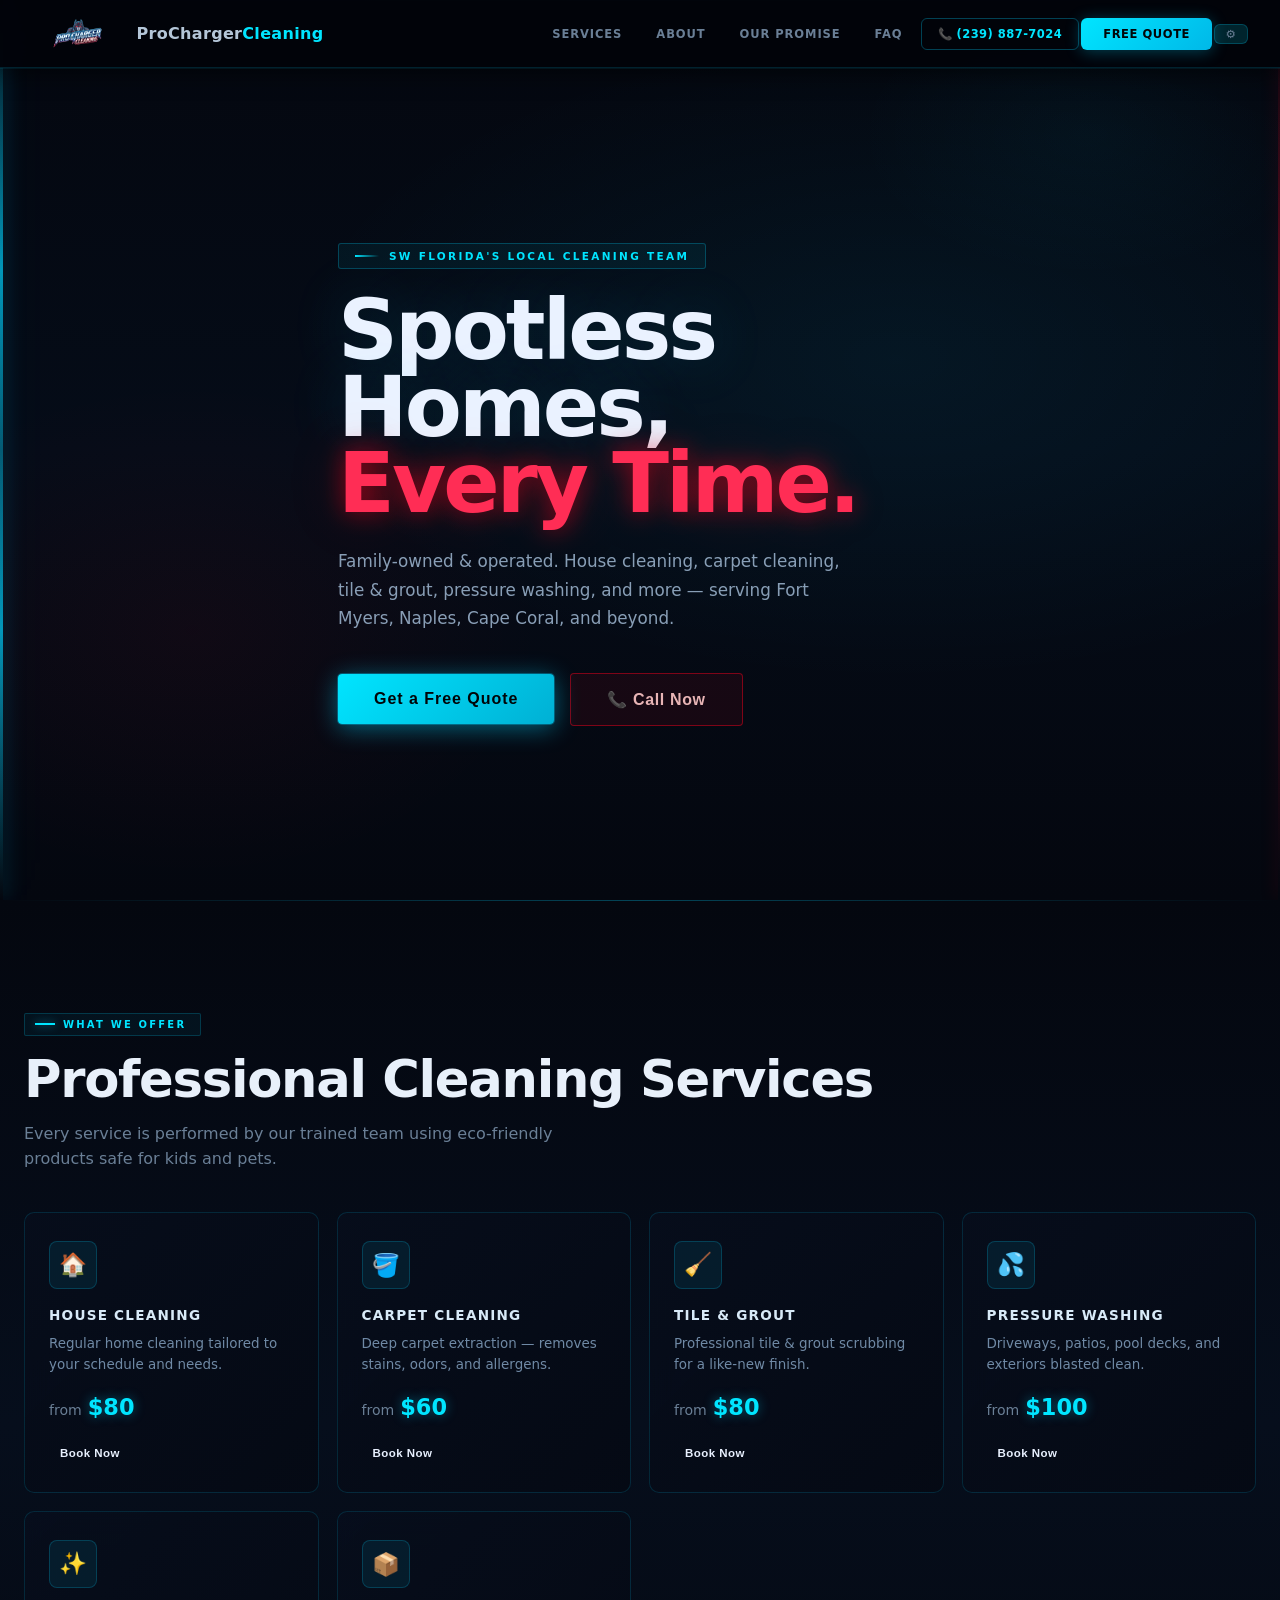
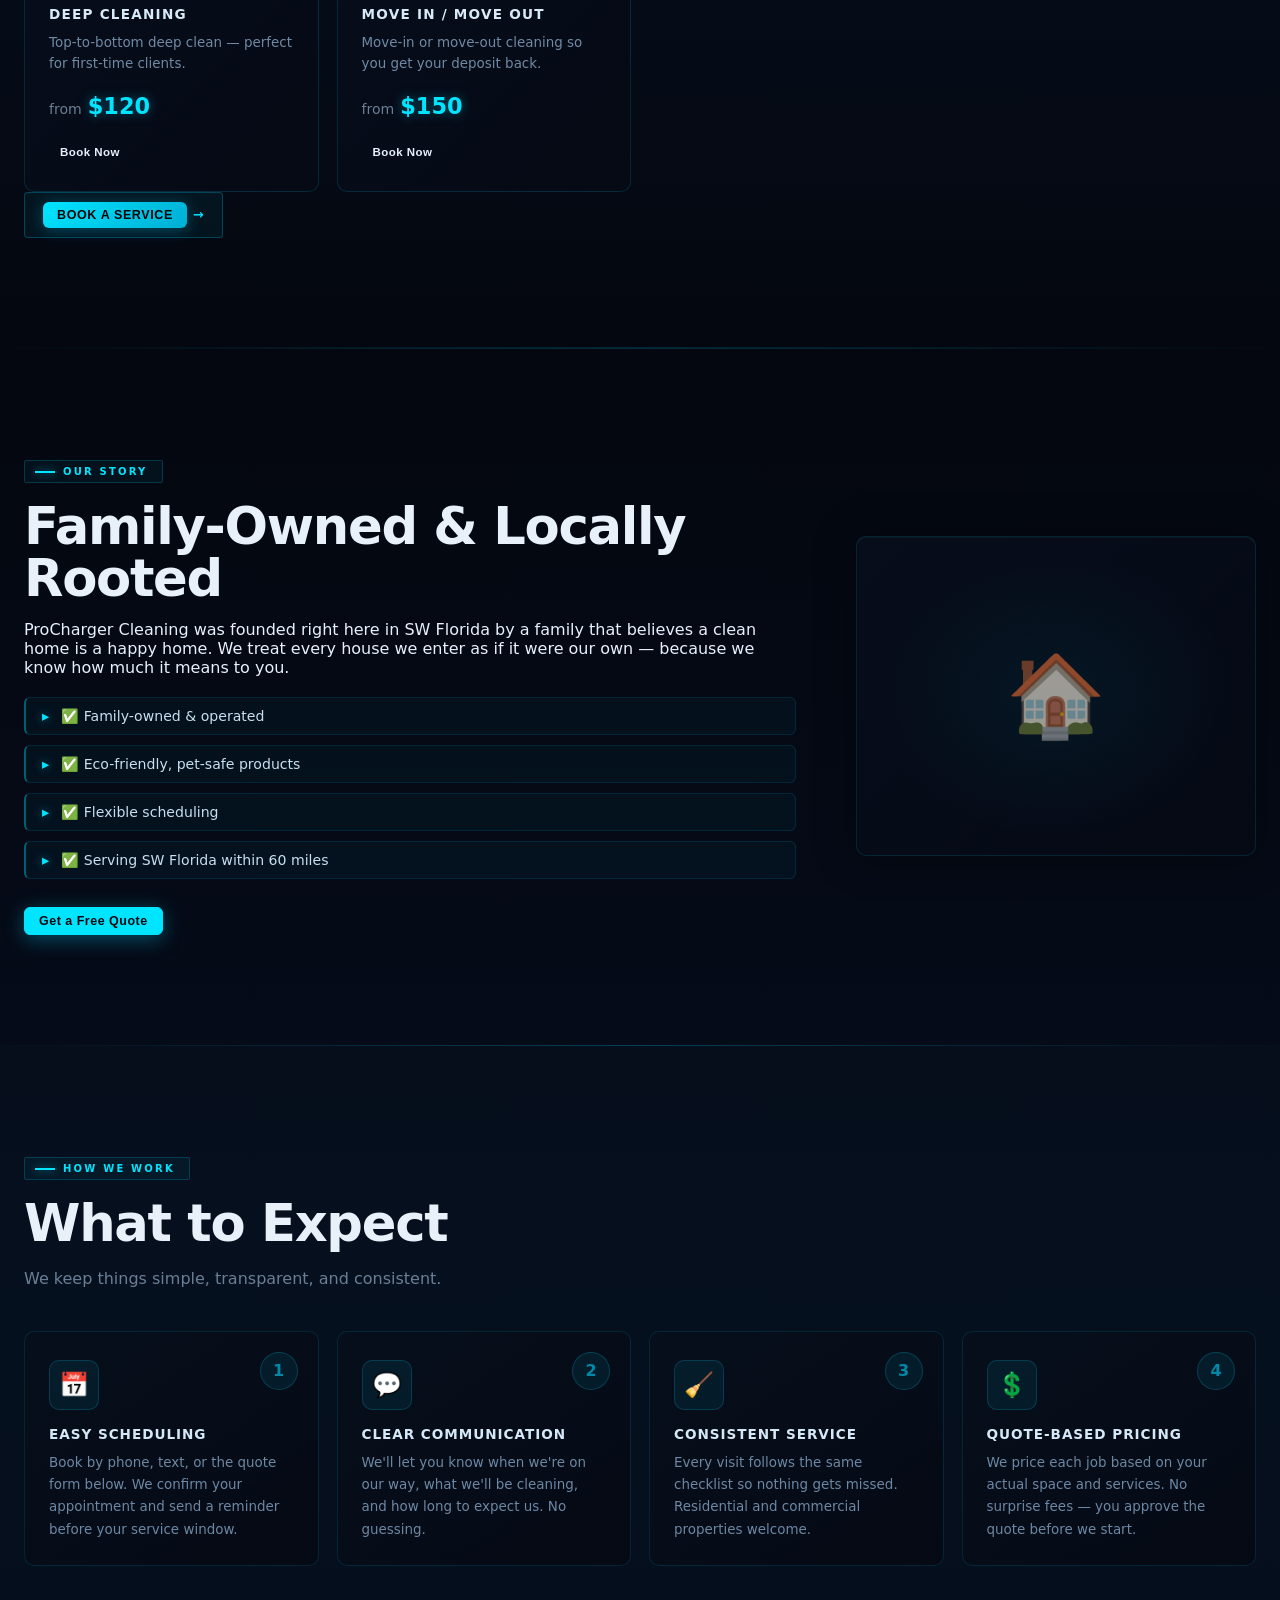
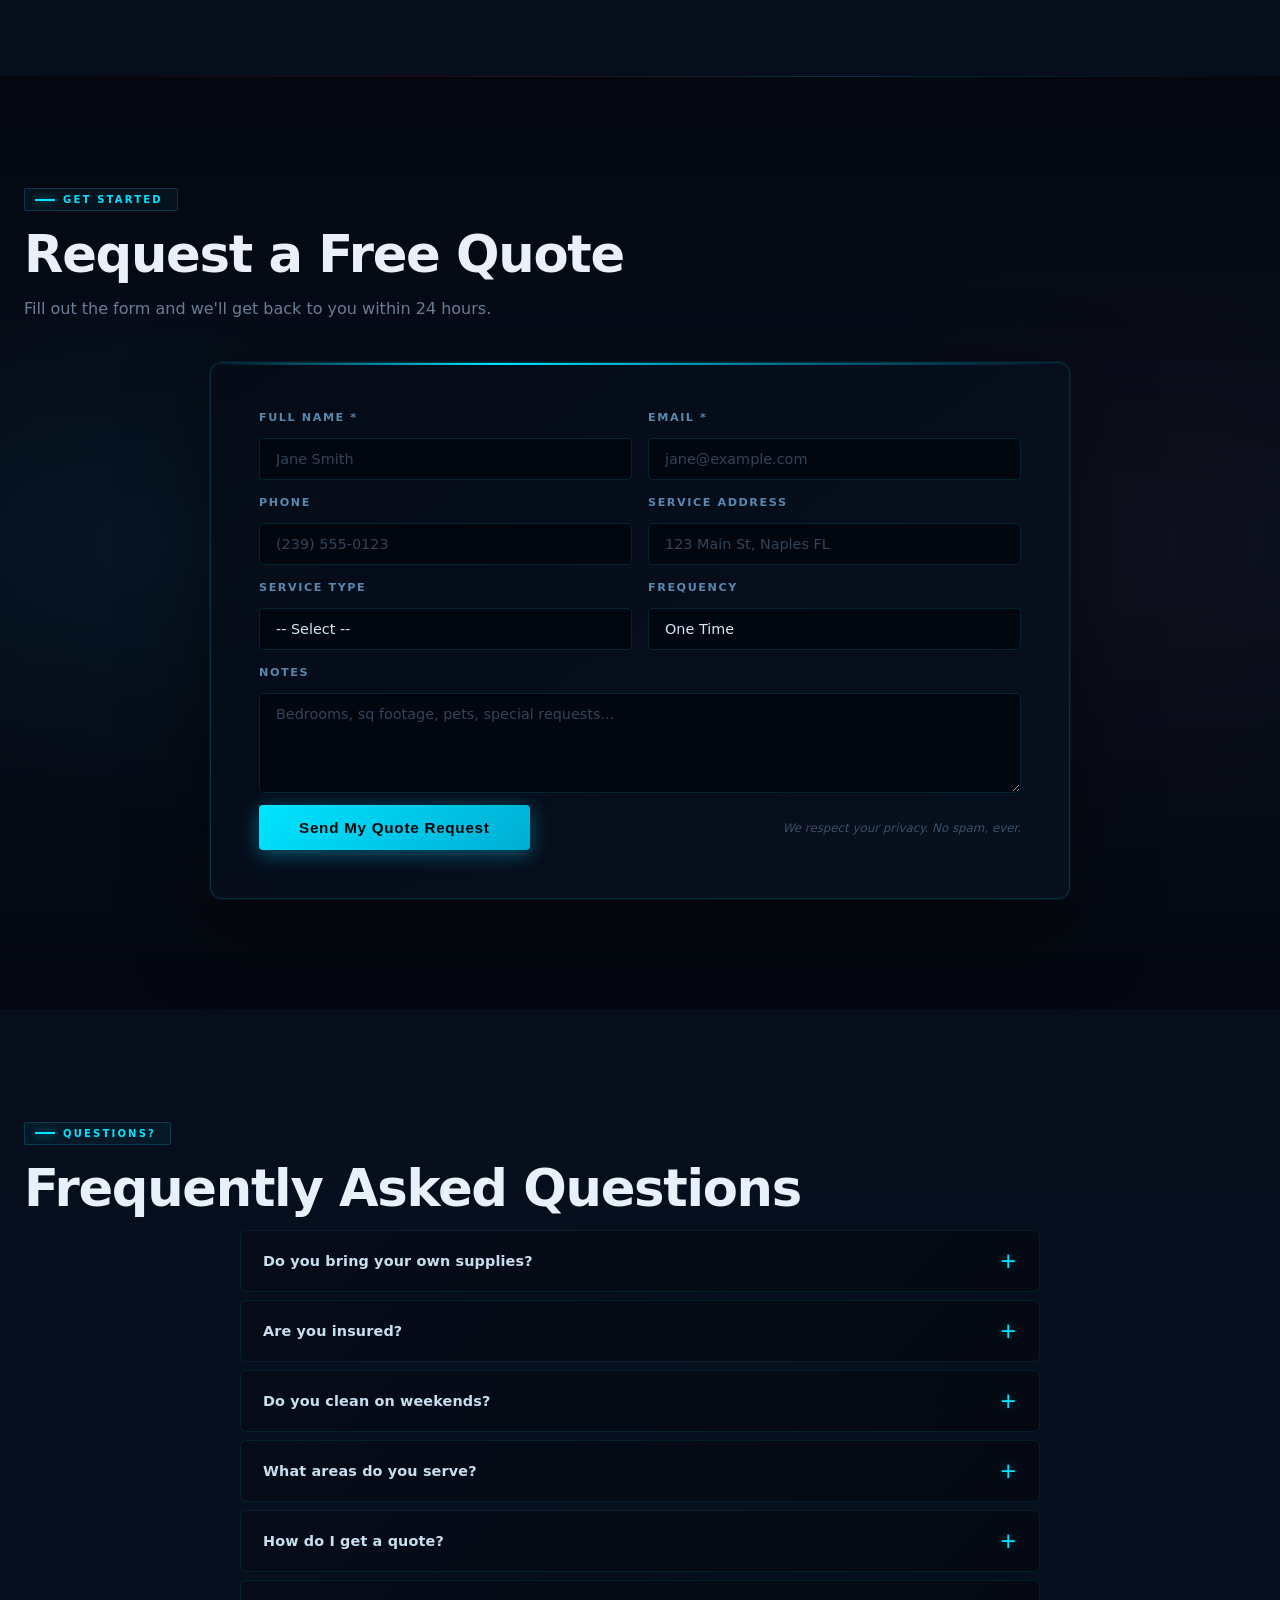
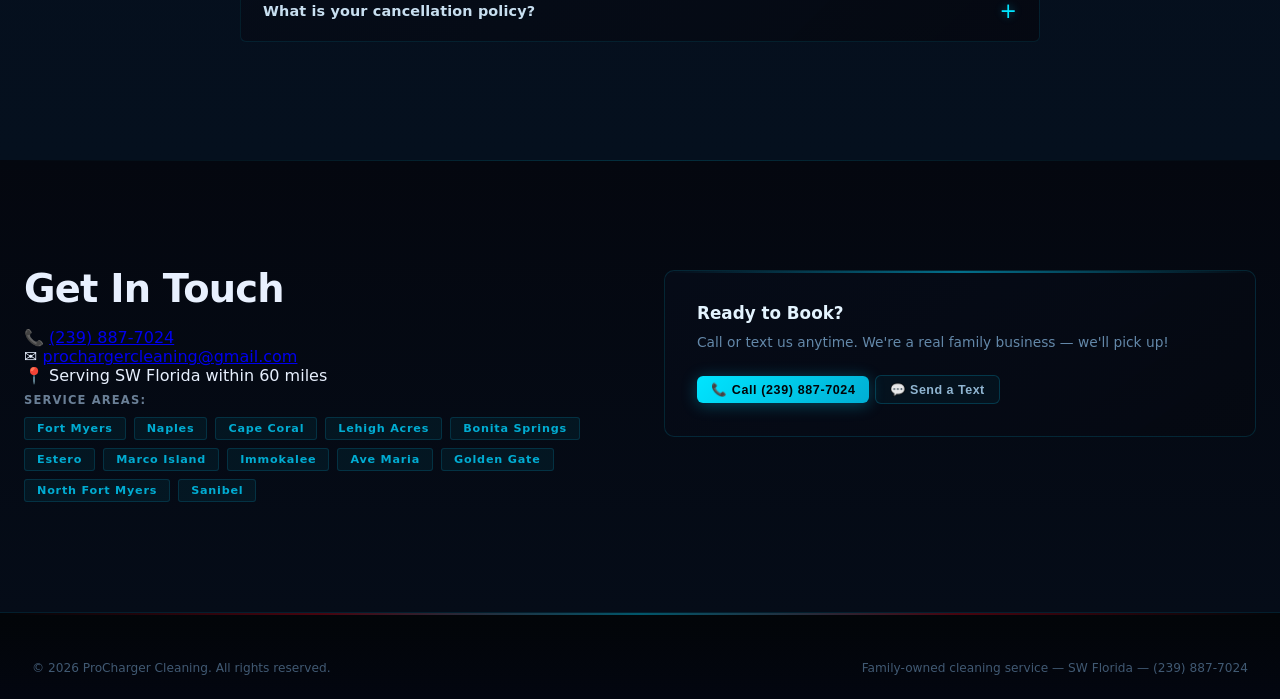
==== commit 0da6d73e: "Phase 12: Wire admin-dashboard.css + admin-routes.css into index.html" ====
--- a/index.html
+++ b/index.html
@@ -14,6 +14,8 @@
 <link rel="icon" href="data:image/svg+xml,<svg xmlns='http://www.w3.org/2000/svg' viewBox='0 0 100 100'><text y='.9em' font-size='90'>🏠</text></svg>"/>
 <link rel="stylesheet" href="css/styles.css"/>
   <link rel="stylesheet" href="css/admin.css"/>
+  <link rel="stylesheet" href="css/admin-dashboard.css"/>
+  <link rel="stylesheet" href="css/admin-routes.css"/>
 </head>
 <body>
 <div id="public-site">
--- a/css/admin.css
+++ b/css/admin.css
@@ -1,1321 +1,380 @@
-/* ================================================================
-   css/admin.css — PCC CRM Phase 10F Clean Visual System
-   Single unified ruleset. No duplicate selectors. No patch stacking.
-   Scoped to #admin-shell for full isolation from public site styles.
-   ================================================================ */
-
-/* ── DESIGN TOKENS ─────────────────────────────────────────────── */
+/* =============================================================
+   PCC CRM — admin.css  |  Phase 12 — Foundation Layer
+   Design: Firefly Command-Center Dark SaaS
+   Files: admin.css (shell) + admin-dashboard.css + admin-routes.css
+   ============================================================= */
+
+/* ─── 0. CSS VARIABLES ──────────────────────────────────────── */
+:root {
+  --bg-base:       #030810;
+  --bg-panel:      #080f1e;
+  --bg-glass:      rgba(8,18,40,0.82);
+  --bg-row-hover:  rgba(0,229,255,0.06);
+  --border:        rgba(0,229,255,0.12);
+  --border-hi:     rgba(0,229,255,0.38);
+  --border-med:    rgba(0,229,255,0.22);
+  --cyan:          #00e5ff;
+  --cyan-dim:      rgba(0,229,255,0.15);
+  --cyan-glow:     0 0 18px rgba(0,229,255,0.35);
+  --red:           #ff2d55;
+  --red-dim:       rgba(255,45,85,0.15);
+  --red-glow:      0 0 12px rgba(255,45,85,0.3);
+  --green:         #00e676;
+  --green-dim:     rgba(0,230,118,0.15);
+  --purple:        #b388ff;
+  --purple-dim:    rgba(179,136,255,0.2);
+  --orange:        #ffa726;
+  --orange-dim:    rgba(255,167,38,0.16);
+  --gray-dim:      rgba(255,255,255,0.08);
+  --text:          #e8f0fe;
+  --text-dim:      rgba(232,240,254,0.5);
+  --text-muted:    rgba(232,240,254,0.3);
+  --sidebar-w:     200px;
+  --topbar-h:      54px;
+  --radius:        10px;
+  --radius-sm:     6px;
+  --font:          'Inter', -apple-system, BlinkMacSystemFont, 'Segoe UI', sans-serif;
+  --transition:    0.18s ease;
+}
+
+/* ─── 1. SHELL ──────────────────────────────────────────────── */
+#admin-shell, #admin-shell * { box-sizing: border-box; }
 #admin-shell {
-  --pf-navy:    #070c14;
-  --pf-navy2:   #0b1628;
-  --pf-navy3:   #0d1e38;
-  --pf-cyan:    #00e5ff;
-  --pf-cyan2:   rgba(0,229,255,0.15);
-  --pf-cyan3:   rgba(0,229,255,0.06);
-  --pf-red:     #ff2d55;
-  --pf-red2:    rgba(255,45,85,0.15);
-  --pf-green:   #00ff88;
-  --pf-amber:   #ffaa00;
-  --pf-text:    #d0e4f7;
-  --pf-dim:     rgba(160,200,240,0.5);
-  --pf-border:  rgba(0,229,255,0.2);
-  --pf-glass:   rgba(11,22,40,0.85);
-  --pf-panel:   rgba(8,18,34,0.92);
-  --pf-glow-c:  0 0 12px rgba(0,229,255,0.4);
-  --pf-glow-r:  0 0 12px rgba(255,45,85,0.4);
-  --pf-sidebar: 240px;
-  --pf-topbar:  60px;
-  --pf-radius:  10px;
-  --pf-font:    'Inter','Segoe UI',system-ui,sans-serif;
-}
-
-/* ── VISIBILITY / SHELL ─────────────────────────────────────────── */
-#admin-shell { display:block !important; }
-.padmin-wrap {
-  display:flex;
-  flex-direction:row;
-  min-height:100vh;
-  background:var(--pf-navy);
-  background-image:
-    radial-gradient(ellipse 60% 40% at 15% 20%, rgba(0,100,200,0.08) 0%, transparent 70%),
-    radial-gradient(ellipse 50% 50% at 85% 75%, rgba(0,229,255,0.05) 0%, transparent 60%);
-  font-family:var(--pf-font);
-  color:var(--pf-text);
-}
-
-/* ── TOPBAR ─────────────────────────────────────────────────────── */
+  display: flex; flex-direction: column; height: 100vh;
+  background: var(--bg-base); font-family: var(--font);
+  color: var(--text); overflow: hidden; position: relative;
+}
+#admin-shell::before {
+  content: ''; position: fixed; inset: 0; pointer-events: none; z-index: 0;
+  background:
+    radial-gradient(ellipse 90% 55% at 50% -10%, rgba(0,18,55,0.95) 0%, transparent 65%),
+    radial-gradient(ellipse 50% 40% at 8% 25%, rgba(0,229,255,0.05) 0%, transparent 55%),
+    radial-gradient(ellipse 45% 45% at 92% 75%, rgba(255,45,85,0.035) 0%, transparent 55%),
+    linear-gradient(170deg, #030810 0%, #040c1e 45%, #030810 100%);
+}
+#admin-shell::after {
+  content: ''; position: fixed; inset: 0; pointer-events: none; z-index: 0;
+  background: url("data:image/svg+xml,%3Csvg xmlns='http://www.w3.org/2000/svg' width='900' height='700'%3E%3Cline x1='450' y1='0' x2='390' y2='220' stroke='%2300e5ff' stroke-width='0.6' opacity='0.07'/%3E%3Cline x1='390' y1='220' x2='560' y2='380' stroke='%2300e5ff' stroke-width='0.6' opacity='0.055'/%3E%3Cline x1='560' y1='380' x2='480' y2='580' stroke='%2300e5ff' stroke-width='0.4' opacity='0.04'/%3E%3Cline x1='180' y1='80' x2='290' y2='310' stroke='%2300e5ff' stroke-width='0.4' opacity='0.045'/%3E%3Cline x1='720' y1='150' x2='660' y2='420' stroke='%2300e5ff' stroke-width='0.3' opacity='0.03'/%3E%3C/svg%3E") center / cover no-repeat;
+  animation: stormDrift 20s ease-in-out infinite alternate;
+  opacity: 0.45;
+}
+@keyframes stormDrift {
+  0%   { transform: translateX(0) scale(1); }
+  100% { transform: translateX(-40px) scale(1.05); }
+}
+
+/* ─── 2. TOPBAR ─────────────────────────────────────────────── */
 .padmin-topbar {
-  position:fixed;
-  top:0; left:0; right:0;
-  height:var(--pf-topbar);
-  background:linear-gradient(90deg, var(--pf-navy) 0%, var(--pf-navy2) 100%);
-  border-bottom:1px solid var(--pf-border);
-  display:flex;
-  align-items:center;
-  padding:0 20px;
-  z-index:1000;
-  gap:16px;
-  box-shadow:0 2px 20px rgba(0,0,0,0.4);
+  position: relative; z-index: 100;
+  display: flex; align-items: center; gap: 14px;
+  height: var(--topbar-h); padding: 0 22px;
+  background: rgba(3,7,18,0.94); border-bottom: 1px solid var(--border);
+  backdrop-filter: blur(20px); flex-shrink: 0;
+  box-shadow: 0 1px 24px rgba(0,0,0,0.4);
+}
+.padmin-topbar::after {
+  content: ''; position: absolute; bottom: -1px; left: 0; right: 0; height: 1px;
+  background: linear-gradient(90deg, transparent, var(--cyan) 30%, var(--cyan) 70%, transparent);
+  opacity: 0.22;
 }
 .padmin-nav-toggle {
-  background:none;
-  border:none;
-  color:var(--pf-cyan);
-  font-size:1.3rem;
-  cursor:pointer;
-  padding:6px;
-  border-radius:6px;
-  transition:background 0.2s;
-}
-.padmin-nav-toggle:hover { background:var(--pf-cyan3); }
-.padmin-brand {
-  font-size:1.1rem;
-  font-weight:700;
-  color:var(--pf-cyan) !important;
-  text-decoration:none;
-  letter-spacing:0.5px;
-  display:flex;
-  align-items:center;
-  gap:8px;
-}
-.padmin-brand img {
-  height:38px;
-  width:auto;
-  object-fit:contain;
-}
-.padmin-topbar-actions {
-  margin-left:auto;
-  display:flex;
-  align-items:center;
-  gap:14px;
-}
+  background: none; border: 1px solid transparent; color: var(--cyan);
+  font-size: 17px; cursor: pointer; padding: 5px 7px;
+  border-radius: var(--radius-sm); transition: all var(--transition); flex-shrink: 0;
+}
+.padmin-nav-toggle:hover { background: var(--cyan-dim); border-color: var(--border); }
+.padmin-brand { display: flex; align-items: center; text-decoration: none; flex-shrink: 0; }
+.pcc-topbar-logo {
+  height: 34px; width: auto; object-fit: contain;
+  filter: drop-shadow(0 0 8px rgba(0,229,255,0.45));
+}
+.padmin-topbar-actions { display: flex; align-items: center; gap: 14px; margin-left: auto; }
 .padmin-clock {
-  font-size:0.85rem;
-  color:var(--pf-dim);
-  font-variant-numeric:tabular-nums;
-}
-
-/* ── SIDEBAR ─────────────────────────────────────────────────────── */
+  font-size: 12.5px; font-weight: 700; color: var(--cyan);
+  letter-spacing: 0.06em; font-variant-numeric: tabular-nums;
+  background: rgba(0,229,255,0.07); border: 1px solid var(--border);
+  padding: 4px 10px; border-radius: var(--radius-sm);
+}
+#logout-btn {
+  background: var(--red-dim); border: 1px solid rgba(255,45,85,0.3);
+  color: var(--red); padding: 5px 14px; border-radius: var(--radius-sm);
+  font-size: 12px; font-weight: 700; letter-spacing: 0.05em; text-transform: uppercase;
+  cursor: pointer; transition: all var(--transition); font-family: var(--font);
+}
+#logout-btn:hover { background: rgba(255,45,85,0.28); box-shadow: var(--red-glow); }
+
+/* ─── 3. ADMIN WRAP ─────────────────────────────────────────── */
+.padmin-wrap { display: flex; flex: 1; overflow: hidden; position: relative; z-index: 1; }
+
+/* ─── 4. SIDEBAR ────────────────────────────────────────────── */
 .padmin-sidebar {
-  width:var(--pf-sidebar);
-  min-width:var(--pf-sidebar);
-  background:linear-gradient(180deg, #05101f 0%, #070c14 100%);
-  border-right:1px solid var(--pf-border);
-  padding-top:calc(var(--pf-topbar) + 16px);
-  display:flex;
-  flex-direction:column;
-  position:fixed;
-  top:0; left:0;
-  height:100vh;
-  overflow-y:auto;
-  z-index:999;
-  box-shadow:2px 0 20px rgba(0,0,0,0.5);
-  /* Kill ALL ::before ghost logos from old phases */
-}
-.padmin-sidebar::before { display:none !important; content:none !important; }
-
-/* Logo block in sidebar */
-.padmin-sidebar .pcc-sidebar-logo {
-  display:block;
-  padding:16px 20px;
-  text-align:center;
-  border-bottom:1px solid var(--pf-border);
-  margin-bottom:12px;
-}
-.padmin-sidebar .pcc-sidebar-logo img {
-  max-width:160px;
-  height:auto;
-  display:block;
-  margin:0 auto;
-}
-
-/* Nav */
-.padmin-nav {
-  list-style:none;
-  margin:0;
-  padding:0 10px;
-  flex:1;
-}
-.padmin-nav li { margin-bottom:2px; }
+  width: var(--sidebar-w); flex-shrink: 0;
+  background: rgba(3,7,18,0.9); border-right: 1px solid var(--border);
+  backdrop-filter: blur(20px); display: flex; flex-direction: column;
+  overflow-y: auto; overflow-x: hidden;
+  transition: width 0.25s ease; position: relative; z-index: 50;
+}
+.padmin-sidebar::after {
+  content: ''; position: absolute; top: 0; right: 0; width: 1px; height: 100%;
+  background: linear-gradient(to bottom, transparent 0%, rgba(0,229,255,0.6) 20%, rgba(0,229,255,0.6) 80%, transparent 100%);
+  opacity: 0.12; animation: sidebarPulse 3.5s ease-in-out infinite;
+}
+@keyframes sidebarPulse { 0%, 100% { opacity: 0.07; } 50% { opacity: 0.25; } }
+.pcc-sidebar-logo-block {
+  padding: 18px 12px 14px; display: flex; align-items: center; justify-content: center;
+  border-bottom: 1px solid var(--border); flex-shrink: 0;
+}
+.pcc-sidebar-logo-img {
+  height: 60px; width: auto; object-fit: contain;
+  filter: drop-shadow(0 0 10px rgba(0,229,255,0.55));
+  transition: filter var(--transition);
+}
+.pcc-sidebar-logo-img:hover { filter: drop-shadow(0 0 18px rgba(0,229,255,0.85)); }
+.padmin-nav { list-style: none; margin: 0; padding: 10px 0; flex: 1; }
+.padmin-nav li { margin: 1px 10px 1px 0; }
 .padmin-nav li a {
-  display:flex;
-  align-items:center;
-  gap:10px;
-  padding:10px 14px;
-  border-radius:8px;
-  color:var(--pf-dim);
-  text-decoration:none;
-  font-size:0.875rem;
-  font-weight:500;
-  transition:all 0.18s ease;
-  letter-spacing:0.3px;
-  background:none;
-  background-image:none !important;
+  display: flex; align-items: center; gap: 10px; padding: 9px 14px;
+  text-decoration: none; color: var(--text-dim); font-size: 12.5px; font-weight: 500;
+  letter-spacing: 0.02em; border-left: 3px solid transparent;
+  transition: all var(--transition); white-space: nowrap;
+  border-radius: 0 var(--radius-sm) var(--radius-sm) 0;
 }
 .padmin-nav li a:hover {
-  color:var(--pf-text);
-  background:rgba(0,229,255,0.07);
-}
-.padmin-nav li a.active {
-  color:#fff;
-  background:linear-gradient(90deg, rgba(0,229,255,0.15) 0%, rgba(0,229,255,0.05) 100%);
-  border-left:3px solid var(--pf-cyan);
-  padding-left:11px;
-  box-shadow:inset 0 0 20px rgba(0,229,255,0.05);
-}
-.anav-icon { font-size:1rem; }
-
-/* ── MAIN CONTENT AREA ──────────────────────────────────────────── */
+  color: var(--text); background: rgba(0,229,255,0.07); border-left-color: rgba(0,229,255,0.4);
+}
+.padmin-nav li a.active,
+.padmin-nav li a[data-active="true"] {
+  color: var(--cyan) !important; background: var(--cyan-dim) !important;
+  border-left-color: var(--cyan) !important; font-weight: 600;
+}
+.anav-icon {
+  width: 18px; height: 18px; flex-shrink: 0;
+  display: flex; align-items: center; justify-content: center;
+  opacity: 0.7; transition: opacity var(--transition);
+}
+.padmin-nav li a:hover .anav-icon, .padmin-nav li a.active .anav-icon { opacity: 1; }
+.padmin-sidebar::-webkit-scrollbar { width: 3px; }
+.padmin-sidebar::-webkit-scrollbar-thumb { background: var(--border); border-radius: 2px; }
+.padmin-logout { padding: 14px; border-top: 1px solid var(--border); flex-shrink: 0; }
+.padmin-logout a {
+  display: flex; align-items: center; gap: 8px; color: var(--text-muted);
+  text-decoration: none; font-size: 12px; font-weight: 500; transition: color var(--transition);
+}
+.padmin-logout a:hover { color: var(--red); }
+
+/* ─── 5. MAIN CONTENT ───────────────────────────────────────── */
 .padmin-content {
-  margin-left:var(--pf-sidebar);
-  margin-top:var(--pf-topbar);
-  flex:1;
-  min-height:calc(100vh - var(--pf-topbar));
-  overflow-y:auto;
-  background:transparent;
-}
-
-/* ── DASHBOARD ROOT ─────────────────────────────────────────────── */
-.pf-dashboard {
-  padding:24px 28px;
-  display:flex;
-  flex-direction:column;
-  gap:20px;
-  min-height:100%;
-}
-
-/* ── DASHBOARD HEADER ───────────────────────────────────────────── */
-.pf-dash-header {
-  display:flex;
-  align-items:center;
-  justify-content:space-between;
-  gap:16px;
-  flex-wrap:wrap;
-}
-.pf-dash-title-row {
-  display:flex;
-  flex-direction:column;
-  gap:3px;
-}
-.pf-dash-title {
-  margin:0;
-  font-size:1.4rem;
-  font-weight:700;
-  color:#fff;
-  letter-spacing:0.5px;
-}
-.pf-dash-date {
-  font-size:0.78rem;
-  color:var(--pf-dim);
-  letter-spacing:0.3px;
-}
-.pf-dash-actions { display:flex; align-items:center; gap:10px; }
-.pf-sync-btn {
-  background:transparent;
-  border:1px solid var(--pf-cyan);
-  color:var(--pf-cyan);
-  padding:7px 16px;
-  border-radius:6px;
-  font-size:0.8rem;
-  font-weight:600;
-  cursor:pointer;
-  letter-spacing:0.5px;
-  transition:all 0.2s;
-}
-.pf-sync-btn:hover { background:var(--pf-cyan); color:var(--pf-navy); }
-.pf-sync-status { font-size:0.75rem; color:var(--pf-dim); }
-
-/* ── KPI ROW ────────────────────────────────────────────────────── */
-.pf-kpi-row {
-  display:grid;
-  grid-template-columns:repeat(4, 1fr);
-  gap:16px;
-}
-.pf-kpi-card {
-  display:flex;
-  flex-direction:column;
-  gap:10px;
-  padding:18px 20px 14px;
-  background:linear-gradient(145deg, rgba(0,229,255,0.07) 0%, rgba(0,229,255,0.02) 100%);
-  border:1px solid var(--pf-cyan);
-  border-radius:var(--pf-radius);
-  box-shadow:0 0 16px rgba(0,229,255,0.12), inset 0 1px 0 rgba(0,229,255,0.15);
-  text-decoration:none;
-  color:inherit;
-  transition:all 0.2s ease;
-  position:relative;
-  overflow:hidden;
-}
-.pf-kpi-card::before {
-  content:'';
-  position:absolute;
-  top:0; left:0; right:0;
-  height:1px;
-  background:linear-gradient(90deg, transparent, rgba(0,229,255,0.6), transparent);
-}
-.pf-kpi-card:hover {
-  transform:translateY(-2px);
-  box-shadow:0 4px 24px rgba(0,229,255,0.2), inset 0 1px 0 rgba(0,229,255,0.2);
-  border-color:rgba(0,229,255,0.7);
-}
-.pf-kpi-card.pf-kpi-alert {
-  border-color:var(--pf-red);
-  box-shadow:0 0 16px rgba(255,45,85,0.15), inset 0 1px 0 rgba(255,45,85,0.15);
-}
-.pf-kpi-card.pf-kpi-alert::before {
-  background:linear-gradient(90deg, transparent, rgba(255,45,85,0.6), transparent);
-}
-.pf-kpi-card.pf-kpi-alert:hover {
-  box-shadow:0 4px 24px rgba(255,45,85,0.25);
-  border-color:rgba(255,45,85,0.7);
-}
-.pf-kpi-top {
-  display:flex;
-  align-items:center;
-  justify-content:space-between;
-}
-.pf-kpi-label {
-  font-size:0.7rem;
-  font-weight:700;
-  text-transform:uppercase;
-  letter-spacing:1.2px;
-  color:var(--pf-dim);
-}
-.pf-kpi-dot {
-  width:8px; height:8px;
-  border-radius:50%;
-  background:var(--pf-cyan);
-  box-shadow:0 0 6px var(--pf-cyan);
-  animation:pfPulse 2s infinite;
-}
-.pf-kpi-dot-alert { background:var(--pf-red); box-shadow:0 0 6px var(--pf-red); }
-@keyframes pfPulse {
-  0%,100% { opacity:1; transform:scale(1); }
-  50% { opacity:0.6; transform:scale(0.8); }
-}
-.pf-kpi-val {
-  font-size:1.9rem;
-  font-weight:800;
-  color:#fff;
-  line-height:1;
-  letter-spacing:-0.5px;
-}
-.pf-kpi-card.pf-kpi-alert .pf-kpi-val { color:var(--pf-red); }
-.pf-kpi-sparkline {
-  height:28px;
-  opacity:0.7;
-  color:var(--pf-cyan);
-}
-.pf-kpi-card.pf-kpi-alert .pf-kpi-sparkline { color:var(--pf-red); }
-.pf-kpi-sparkline svg { width:100%; height:100%; }
-
-/* ── MAIN GRID (10F: leads table left + right column) ───────────── */
-.pf-main-grid {
-  display:grid;
-  grid-template-columns:minmax(0,1fr) 400px;
-  gap:20px;
-  align-items:start;
-}
-
-/* Right column — stacks quote cards + compliance vertically */
-.pf-right-col {
-  display:flex;
-  flex-direction:column;
-  gap:16px;
-}
-
-/* ── BOTTOM GRID (10F: 2 cols only — form | route) ──────────────── */
-.pf-bottom-grid {
-  display:grid;
-  grid-template-columns:1fr 1fr;
-  gap:20px;
-  align-items:start;
-}
-
-/* ── PANEL BASE ─────────────────────────────────────────────────── */
-.pf-panel {
-  background:var(--pf-panel);
-  border:1px solid rgba(0,229,255,0.15);
-  border-radius:var(--pf-radius);
-  backdrop-filter:blur(12px);
-  -webkit-backdrop-filter:blur(12px);
-  position:relative;
-  overflow:hidden;
-}
-.pf-panel::before {
-  content:'';
-  position:absolute;
-  top:0; left:0; right:0;
-  height:1px;
-  background:linear-gradient(90deg, transparent, rgba(0,229,255,0.3), transparent);
-  pointer-events:none;
-}
-.pf-panel-header {
-  display:flex;
-  align-items:center;
-  justify-content:space-between;
-  padding:14px 18px 12px;
-  border-bottom:1px solid rgba(0,229,255,0.1);
-}
-.pf-panel-title {
-  font-size:0.75rem;
-  font-weight:700;
-  text-transform:uppercase;
-  letter-spacing:1.5px;
-  color:var(--pf-cyan);
-}
-.pf-panel-action {
-  font-size:0.72rem;
-  color:var(--pf-dim);
-  text-decoration:none;
-  letter-spacing:0.5px;
-  transition:color 0.2s;
-}
-.pf-panel-action:hover { color:var(--pf-cyan); }
-.pf-panel-dot-red {
-  width:8px; height:8px;
-  border-radius:50%;
-  background:var(--pf-red);
-  box-shadow:0 0 6px var(--pf-red);
-  animation:pfPulse 2s infinite;
-}
-.pf-empty {
-  padding:20px 18px;
-  color:var(--pf-dim);
-  font-size:0.82rem;
-  text-align:center;
-}
-.pf-empty a { color:var(--pf-cyan); }
-
-/* ── LEADS TABLE ────────────────────────────────────────────────── */
-.pf-table-panel { min-height:320px; }
-.pf-table {
-  width:100%;
-  border-collapse:collapse;
-  font-size:0.82rem;
-}
-.pf-table thead th {
-  padding:10px 14px;
-  text-align:left;
-  font-size:0.7rem;
-  font-weight:700;
-  text-transform:uppercase;
-  letter-spacing:0.8px;
-  color:var(--pf-dim);
-  border-bottom:1px solid rgba(0,229,255,0.1);
-  white-space:nowrap;
-}
-.pf-table tbody tr {
-  border-bottom:1px solid rgba(0,229,255,0.05);
-  transition:background 0.15s;
-}
-.pf-table tbody tr:hover { background:rgba(0,229,255,0.04); }
-.pf-table td { padding:9px 14px; vertical-align:middle; }
-.pf-td-name { color:#fff; font-weight:500; }
-.pf-td-dim { color:var(--pf-dim); font-size:0.78rem; }
-
-/* Type pills */
-.pf-type-pill {
-  display:inline-block;
-  padding:2px 8px;
-  border-radius:4px;
-  font-size:0.65rem;
-  font-weight:700;
-  letter-spacing:0.8px;
-  text-transform:uppercase;
-}
-.pf-type-lead { background:rgba(0,229,255,0.15); color:var(--pf-cyan); border:1px solid rgba(0,229,255,0.3); }
-.pf-type-job  { background:rgba(255,170,0,0.12); color:var(--pf-amber); border:1px solid rgba(255,170,0,0.3); }
-
-/* Status badges */
-.pf-badge {
-  display:inline-block;
-  padding:3px 9px;
-  border-radius:20px;
-  font-size:0.65rem;
-  font-weight:700;
-  letter-spacing:0.8px;
-  text-transform:uppercase;
-}
-.pf-badge-new, .pf-badge-lead   { background:rgba(0,229,255,0.12); color:var(--pf-cyan); border:1px solid rgba(0,229,255,0.3); }
-.pf-badge-scheduled              { background:rgba(0,229,255,0.1);  color:var(--pf-cyan); border:1px solid rgba(0,229,255,0.25); }
-.pf-badge-invoiced               { background:rgba(255,170,0,0.12); color:var(--pf-amber); border:1px solid rgba(255,170,0,0.3); }
-.pf-badge-completed              { background:rgba(0,255,136,0.1);  color:var(--pf-green); border:1px solid rgba(0,255,136,0.3); }
-.pf-badge-pending                { background:rgba(255,45,85,0.12); color:var(--pf-red);  border:1px solid rgba(255,45,85,0.3); }
-.pf-badge-quoted                 { background:rgba(255,170,0,0.12); color:var(--pf-amber); border:1px solid rgba(255,170,0,0.3); }
-.pf-badge-closed, .pf-badge-cancelled { background:rgba(160,200,240,0.08); color:var(--pf-dim); border:1px solid rgba(160,200,240,0.15); }
-
-/* Action button */
-.pf-action-btn {
-  display:inline-block;
-  padding:4px 12px;
-  border-radius:5px;
-  background:transparent;
-  border:1px solid var(--pf-border);
-  color:var(--pf-cyan);
-  font-size:0.7rem;
-  font-weight:600;
-  text-decoration:none;
-  letter-spacing:0.5px;
-  transition:all 0.18s;
-}
-.pf-action-btn:hover { background:var(--pf-cyan); color:var(--pf-navy); }
-
-/* ── QUOTE CARDS (right panel) ──────────────────────────────────── */
-.pf-quotes-panel { max-height:460px; overflow-y:auto; }
-.pf-quote-card {
-  padding:14px 16px;
-  border-bottom:1px solid rgba(0,229,255,0.07);
-  transition:background 0.15s;
-}
-.pf-quote-card:last-child { border-bottom:none; }
-.pf-quote-card:hover { background:rgba(0,229,255,0.03); }
-.pf-qc-head {
-  display:flex;
-  align-items:center;
-  justify-content:space-between;
-  margin-bottom:4px;
-}
-.pf-qc-name { font-size:0.85rem; font-weight:600; color:#fff; }
-.pf-qc-dot {
-  width:7px; height:7px;
-  border-radius:50%;
-  background:var(--pf-red);
-  box-shadow:0 0 5px var(--pf-red);
-}
-.pf-qc-svc { font-size:0.75rem; color:var(--pf-dim); margin-bottom:6px; }
-.pf-qc-row {
-  display:flex;
-  align-items:center;
-  justify-content:space-between;
-  margin-bottom:8px;
-}
-.pf-qc-label { font-size:0.68rem; text-transform:uppercase; letter-spacing:0.8px; color:var(--pf-dim); }
-.pf-qc-val { font-size:0.9rem; font-weight:700; color:var(--pf-cyan); }
-.pf-qc-actions { display:flex; gap:8px; }
-.pf-qc-btn {
-  flex:1;
-  text-align:center;
-  padding:6px 0;
-  border-radius:5px;
-  font-size:0.7rem;
-  font-weight:700;
-  letter-spacing:0.5px;
-  text-decoration:none;
-  text-transform:uppercase;
-  transition:all 0.18s;
-  cursor:pointer;
-  border:none;
-}
-.pf-qc-approve {
-  background:var(--pf-cyan);
-  color:var(--pf-navy);
-}
-.pf-qc-approve:hover { background:#00ccee; box-shadow:var(--pf-glow-c); }
-.pf-qc-decline {
-  background:var(--pf-red);
-  color:#fff;
-}
-.pf-qc-decline:hover { background:#ee1a44; box-shadow:var(--pf-glow-r); }
-
-/* ── COMPLIANCE PANEL ───────────────────────────────────────────── */
-.pf-compliance-panel { }
-.pf-comp-list { padding:10px 16px; display:flex; flex-direction:column; gap:4px; }
-.pf-comp-item {
-  display:flex;
-  align-items:center;
-  gap:8px;
-  padding:5px 0;
-  border-bottom:1px solid rgba(0,229,255,0.05);
-}
-.pf-comp-item:last-child { border-bottom:none; }
-.pf-comp-chk {
-  width:16px; height:16px;
-  min-width:16px;
-  border-radius:3px;
-  border:1px solid var(--pf-border);
-  display:inline-flex;
-  align-items:center;
-  justify-content:center;
-  font-size:0.7rem;
-  color:var(--pf-green);
-}
-.pf-comp-done .pf-comp-chk { background:rgba(0,255,136,0.1); border-color:var(--pf-green); }
-.pf-comp-label {
-  flex:1;
-  font-size:0.78rem;
-  color:var(--pf-text);
-}
-.pf-comp-flag { font-size:0.7rem; color:var(--pf-red); }
-.pf-comp-done .pf-comp-flag { color:var(--pf-green); }
-
-/* ── QUICK ACTIONS ──────────────────────────────────────────────── */
-.pf-quick-actions { padding:14px 16px; }
-.pf-qa-title {
-  font-size:0.7rem;
-  font-weight:700;
-  text-transform:uppercase;
-  letter-spacing:1px;
-  color:var(--pf-dim);
-  margin-bottom:10px;
-}
-.pf-qa-btns { display:flex; flex-direction:column; gap:8px; }
-.pf-qa-btn {
-  display:block;
-  padding:9px 14px;
-  border-radius:7px;
-  border:1px solid var(--pf-border);
-  background:rgba(0,229,255,0.04);
-  color:var(--pf-cyan);
-  font-size:0.78rem;
-  font-weight:600;
-  text-decoration:none;
-  text-align:center;
-  letter-spacing:0.4px;
-  transition:all 0.18s;
-}
-.pf-qa-btn:hover { background:rgba(0,229,255,0.12); box-shadow:var(--pf-glow-c); }
-.pf-qa-btn-primary {
-  background:var(--pf-cyan);
-  color:var(--pf-navy);
-  border-color:var(--pf-cyan);
-}
-.pf-qa-btn-primary:hover { background:#00ccee; }
-
-/* ── CUSTOMER INPUT FORM (bottom grid) ──────────────────────────── */
-.pf-form-panel { }
-.pf-quick-form { padding:14px 16px 16px; }
-.pf-form-row { display:grid; grid-template-columns:1fr 1fr; gap:10px; margin-bottom:10px; }
-.pf-form-group { display:flex; flex-direction:column; gap:4px; }
-.pf-form-group label {
-  font-size:0.68rem;
-  font-weight:600;
-  text-transform:uppercase;
-  letter-spacing:0.6px;
-  color:var(--pf-dim);
-}
-.pf-form-group input,
-.pf-form-group select,
-.pf-form-group textarea {
-  background:rgba(0,229,255,0.04);
-  border:1px solid rgba(0,229,255,0.18);
-  border-radius:6px;
-  color:var(--pf-text);
-  font-size:0.82rem;
-  padding:8px 10px;
-  font-family:var(--pf-font);
-  transition:border-color 0.2s, box-shadow 0.2s;
-  outline:none;
-}
-.pf-form-group input:focus,
-.pf-form-group select:focus {
-  border-color:var(--pf-cyan);
-  box-shadow:0 0 0 2px rgba(0,229,255,0.12);
-}
-.pf-form-group input::placeholder { color:rgba(160,200,240,0.3); }
-.pf-form-group select option { background:var(--pf-navy2); color:var(--pf-text); }
-.pf-submit-btn {
-  width:100%;
-  margin-top:10px;
-  padding:10px;
-  background:var(--pf-cyan);
-  border:none;
-  border-radius:7px;
-  color:var(--pf-navy);
-  font-size:0.82rem;
-  font-weight:700;
-  letter-spacing:0.5px;
-  cursor:pointer;
-  transition:all 0.2s;
-}
-.pf-submit-btn:hover { background:#00ccee; box-shadow:var(--pf-glow-c); }
-.pf-form-success {
-  margin-top:8px;
-  padding:8px 12px;
-  background:rgba(0,255,136,0.1);
-  border:1px solid rgba(0,255,136,0.25);
-  border-radius:6px;
-  color:var(--pf-green);
-  font-size:0.78rem;
-}
-.pf-form-success a { color:var(--pf-cyan); }
-
-/* ── ROUTE PLANNER (bottom grid) ────────────────────────────────── */
-.pf-route-panel { }
-.pf-route-map {
-  padding:10px 14px;
-  border-bottom:1px solid rgba(0,229,255,0.07);
-}
-.pf-route-grid {
-  position:relative;
-  height:120px;
-  background:rgba(0,229,255,0.02);
-  border-radius:6px;
-  overflow:hidden;
-  border:1px solid rgba(0,229,255,0.1);
-}
-.pf-route-lines { position:absolute; inset:0; }
-.pf-rl {
-  position:absolute;
-  background:rgba(0,229,255,0.08);
-}
-.pf-rl-h { height:1px; }
-.pf-rl-v { width:1px; }
-.pf-route-path {
-  position:absolute; inset:0;
-  opacity:0.7;
-}
-.pf-route-path svg { width:100%; height:100%; }
-.pf-route-pin {
-  position:absolute;
-  transform:translate(-50%,-50%);
-}
-.pf-pin {
-  font-size:14px;
-  filter:drop-shadow(0 0 4px var(--pf-cyan));
-}
-.pf-pin-home { filter:drop-shadow(0 0 4px var(--pf-red)); }
-.pf-route-stops { padding:10px 16px; display:flex; flex-direction:column; gap:6px; }
-.pf-route-stop {
-  display:flex;
-  align-items:baseline;
-  gap:8px;
-  font-size:0.78rem;
-}
-.pf-stop-num {
-  width:18px; height:18px;
-  border-radius:50%;
-  background:var(--pf-cyan);
-  color:var(--pf-navy);
-  font-size:0.65rem;
-  font-weight:700;
-  display:inline-flex;
-  align-items:center;
-  justify-content:center;
-  flex-shrink:0;
-}
-.pf-stop-name { color:#fff; font-weight:500; }
-.pf-stop-addr { color:var(--pf-dim); font-size:0.72rem; margin-left:4px; }
-
-/* ================================================================
-   EXISTING CRM MODULE STYLES
-   Applied to all routes: leads, customers, quotes, jobs, estimator,
-   documents, compliance, route planner, settings, login
-   ================================================================ */
-
-/* ── MODULE CONTENT WRAPPER ─────────────────────────────────────── */
-.pcc-module-wrap {
-  padding:28px 32px;
-  max-width:1400px;
-}
-
-/* ── MODULE HEADER ──────────────────────────────────────────────── */
-.pcc-module-header {
-  display:flex;
-  align-items:center;
-  justify-content:space-between;
-  margin-bottom:22px;
-  gap:16px;
-  flex-wrap:wrap;
-}
-.pcc-module-header h2,
-.pcc-module-header .pcc-page-title,
-.padmin-content h2 {
-  margin:0;
-  font-size:1.3rem;
-  font-weight:700;
-  color:#fff;
-  letter-spacing:0.4px;
-}
-
-/* ── GLASS PANEL (pcard) ────────────────────────────────────────── */
-.pcc-pcard, .pcard {
-  background:var(--pf-panel);
-  border:1px solid rgba(0,229,255,0.15);
-  border-radius:var(--pf-radius);
-  backdrop-filter:blur(8px);
-  padding:20px 22px;
-  margin-bottom:18px;
-  position:relative;
-  overflow:hidden;
-}
-.pcc-pcard::before, .pcard::before {
-  content:'';
-  position:absolute;
-  top:0; left:0; right:0;
-  height:1px;
-  background:linear-gradient(90deg, transparent, rgba(0,229,255,0.3), transparent);
-  pointer-events:none;
-}
-
-/* ── TABLE SYSTEM (all module tables) ───────────────────────────── */
-.pcc-table-wrap, .pcc-module-table-wrap {
-  background:var(--pf-panel);
-  border:1px solid rgba(0,229,255,0.12);
-  border-radius:var(--pf-radius);
-  overflow:hidden;
-  margin-bottom:16px;
-}
-.pcc-table-wrap table,
-.pcc-module-table-wrap table,
-.padmin-content table {
-  width:100%;
-  border-collapse:collapse;
-  font-size:0.82rem;
-}
-.pcc-table-wrap thead,
-.pcc-module-table-wrap thead,
-.padmin-content thead {
-  background:rgba(0,229,255,0.06);
-  border-bottom:1px solid rgba(0,229,255,0.15);
-}
-.pcc-table-wrap th,
-.pcc-module-table-wrap th,
-.padmin-content th {
-  padding:11px 14px;
-  text-align:left;
-  font-size:0.68rem;
-  font-weight:700;
-  text-transform:uppercase;
-  letter-spacing:0.8px;
-  color:var(--pf-cyan);
-  white-space:nowrap;
-}
-.pcc-table-wrap td,
-.pcc-module-table-wrap td,
-.padmin-content td {
-  padding:9px 14px;
-  color:var(--pf-text);
-  border-bottom:1px solid rgba(0,229,255,0.05);
-}
-.pcc-table-wrap tbody tr:hover,
-.pcc-module-table-wrap tbody tr:hover,
-.padmin-content tbody tr:hover {
-  background:rgba(0,229,255,0.04);
-}
-
-/* ── SEARCH / FILTER INPUTS ─────────────────────────────────────── */
-.pcc-search-bar,
-.pcc-filter-input,
-.pcc-module-wrap input[type="text"],
-.pcc-module-wrap input[type="search"],
-.pcc-module-wrap input[type="email"],
-.pcc-module-wrap input[type="tel"],
-.pcc-module-wrap input[type="number"],
-.pcc-module-wrap textarea,
-.pcc-module-wrap select {
-  background:rgba(0,229,255,0.04);
-  border:1px solid rgba(0,229,255,0.18);
-  border-radius:7px;
-  color:var(--pf-text);
-  font-size:0.83rem;
-  padding:9px 12px;
-  font-family:var(--pf-font);
-  outline:none;
-  transition:border-color 0.2s, box-shadow 0.2s;
-  width:100%;
-}
-.pcc-module-wrap input:focus,
-.pcc-module-wrap select:focus,
-.pcc-module-wrap textarea:focus {
-  border-color:var(--pf-cyan);
-  box-shadow:0 0 0 2px rgba(0,229,255,0.1);
-}
-.pcc-module-wrap input::placeholder { color:rgba(160,200,240,0.3); }
-
-/* ── MODULE ACTION BAR ──────────────────────────────────────────── */
-.pcc-module-action-bar, .pcc-filter-row {
-  display:flex;
-  align-items:center;
-  gap:12px;
-  margin-bottom:14px;
-  flex-wrap:wrap;
-}
-
-/* ── BUTTONS (all modules) ──────────────────────────────────────── */
-.pbtn, .pcc-btn {
-  display:inline-flex;
-  align-items:center;
-  gap:6px;
-  padding:9px 18px;
-  border-radius:7px;
-  border:1px solid var(--pf-border);
-  background:rgba(0,229,255,0.06);
-  color:var(--pf-cyan);
-  font-size:0.8rem;
-  font-weight:600;
-  cursor:pointer;
-  text-decoration:none;
-  letter-spacing:0.4px;
-  transition:all 0.18s;
-  font-family:var(--pf-font);
-}
-.pbtn:hover, .pcc-btn:hover { background:rgba(0,229,255,0.15); box-shadow:var(--pf-glow-c); }
-.pbtn-primary, .pcc-btn-primary {
-  background:var(--pf-cyan);
-  color:var(--pf-navy);
-  border-color:var(--pf-cyan);
-}
-.pbtn-primary:hover, .pcc-btn-primary:hover { background:#00ccee; }
-.pbtn-danger, .pcc-btn-danger {
-  background:rgba(255,45,85,0.12);
-  color:var(--pf-red);
-  border-color:rgba(255,45,85,0.3);
-}
-.pbtn-danger:hover, .pcc-btn-danger:hover { background:var(--pf-red); color:#fff; }
-.pbtn-sm { padding:5px 12px; font-size:0.74rem; }
-
-/* Table action buttons (VIEW, DEL, DONE) */
-.pcc-tbl-btn {
-  display:inline-block;
-  padding:4px 11px;
-  border-radius:5px;
-  font-size:0.7rem;
-  font-weight:600;
-  text-decoration:none;
-  cursor:pointer;
-  border:1px solid;
-  transition:all 0.15s;
-  margin-right:4px;
-  font-family:var(--pf-font);
-}
-.pcc-tbl-btn-view  { color:var(--pf-cyan); border-color:rgba(0,229,255,0.3); background:rgba(0,229,255,0.05); }
-.pcc-tbl-btn-view:hover { background:var(--pf-cyan); color:var(--pf-navy); }
-.pcc-tbl-btn-del   { color:var(--pf-red);  border-color:rgba(255,45,85,0.3);  background:rgba(255,45,85,0.05); }
-.pcc-tbl-btn-del:hover  { background:var(--pf-red);  color:#fff; }
-.pcc-tbl-btn-done  { color:var(--pf-green); border-color:rgba(0,255,136,0.3); background:rgba(0,255,136,0.05); }
-.pcc-tbl-btn-done:hover { background:var(--pf-green); color:var(--pf-navy); }
-
-/* New record button */
-.pcc-new-btn {
-  background:var(--pf-cyan);
-  color:var(--pf-navy);
-  border:none;
-  padding:9px 18px;
-  border-radius:7px;
-  font-size:0.8rem;
-  font-weight:700;
-  cursor:pointer;
-  letter-spacing:0.4px;
-  transition:all 0.18s;
-  font-family:var(--pf-font);
-  white-space:nowrap;
-}
-.pcc-new-btn:hover { background:#00ccee; box-shadow:var(--pf-glow-c); }
-
-/* Status badges (all modules) */
-.pcc-status {
-  display:inline-block;
-  padding:3px 9px;
-  border-radius:20px;
-  font-size:0.65rem;
-  font-weight:700;
-  letter-spacing:0.6px;
-  text-transform:uppercase;
-}
-.pcc-status-new,
-.pcc-status-lead       { background:rgba(0,229,255,0.12); color:var(--pf-cyan); border:1px solid rgba(0,229,255,0.3); }
-.pcc-status-scheduled  { background:rgba(0,229,255,0.1);  color:var(--pf-cyan); border:1px solid rgba(0,229,255,0.25); }
-.pcc-status-quoted     { background:rgba(255,170,0,0.12); color:var(--pf-amber); border:1px solid rgba(255,170,0,0.3); }
-.pcc-status-invoiced   { background:rgba(255,170,0,0.12); color:var(--pf-amber); border:1px solid rgba(255,170,0,0.3); }
-.pcc-status-completed  { background:rgba(0,255,136,0.1);  color:var(--pf-green); border:1px solid rgba(0,255,136,0.3); }
-.pcc-status-pending    { background:rgba(255,45,85,0.12); color:var(--pf-red);  border:1px solid rgba(255,45,85,0.3); }
-.pcc-status-closed,
-.pcc-status-cancelled  { background:rgba(160,200,240,0.08); color:var(--pf-dim); border:1px solid rgba(160,200,240,0.15); }
-
-/* TODAY banner (jobs page) */
-.pcc-today-banner {
-  background:linear-gradient(90deg, rgba(0,229,255,0.1), rgba(0,229,255,0.04));
-  border:1px solid rgba(0,229,255,0.25);
-  border-radius:8px;
-  padding:10px 16px;
-  margin-bottom:14px;
-  font-size:0.8rem;
-  font-weight:600;
-  color:var(--pf-cyan);
-  letter-spacing:0.5px;
-  text-transform:uppercase;
-}
-
-/* Generate doc button */
-.pcc-gen-btn {
-  background:rgba(0,229,255,0.08);
-  border:1px solid rgba(0,229,255,0.25);
-  color:var(--pf-cyan);
-  padding:7px 14px;
-  border-radius:6px;
-  font-size:0.75rem;
-  font-weight:600;
-  cursor:pointer;
-  transition:all 0.18s;
-  font-family:var(--pf-font);
-}
-.pcc-gen-btn:hover { background:var(--pf-cyan); color:var(--pf-navy); }
-
-/* ================================================================
-   ESTIMATOR MODULE
-   ================================================================ */
-.pcc-est-steps {
-  display:flex;
-  gap:10px;
-  margin-bottom:20px;
-  flex-wrap:wrap;
-}
-.pcc-est-step-dot {
-  display:flex;
-  align-items:center;
-  gap:6px;
-  padding:6px 14px;
-  border-radius:20px;
-  font-size:0.75rem;
-  font-weight:600;
-  color:var(--pf-dim);
-  border:1px solid rgba(0,229,255,0.12);
-  background:transparent;
-}
-.pcc-est-step-dot.active {
-  color:var(--pf-cyan);
-  border-color:var(--pf-cyan);
-  background:rgba(0,229,255,0.08);
-}
-.pcc-est-step-dot.done {
-  color:var(--pf-green);
-  border-color:rgba(0,255,136,0.3);
-  background:rgba(0,255,136,0.06);
-}
-.pcc-est-s1,
-.pcc-est-body {
-  display:block !important;
-}
-.pcc-est-q {
-  font-size:1rem;
-  font-weight:600;
-  color:#fff;
-  margin-bottom:16px;
-}
-.pcc-est-grid,
-.pcc-service-grid {
-  display:grid;
-  grid-template-columns:repeat(auto-fill, minmax(180px, 1fr));
-  gap:14px;
-  margin-bottom:20px;
-}
-.pcc-est-card,
-.pcc-service-card {
-  background:rgba(0,229,255,0.04);
-  border:1px solid rgba(0,229,255,0.15);
-  border-radius:9px;
-  padding:16px 14px;
-  cursor:pointer;
-  transition:all 0.18s;
-  text-align:center;
-  position:relative;
-}
-.pcc-est-card:hover,
-.pcc-service-card:hover {
-  border-color:var(--pf-cyan);
-  background:rgba(0,229,255,0.08);
-  box-shadow:0 0 14px rgba(0,229,255,0.15);
-}
-.pcc-est-card.selected,
-.pcc-service-card.selected {
-  border-color:var(--pf-cyan);
-  background:rgba(0,229,255,0.12);
-  box-shadow:0 0 20px rgba(0,229,255,0.2);
-}
-.pcc-est-card-icon { font-size:1.8rem; margin-bottom:8px; display:block; }
-.pcc-est-card-name { font-size:0.82rem; font-weight:600; color:#fff; }
-.pcc-est-card-price { font-size:0.75rem; color:var(--pf-cyan); margin-top:4px; }
-.pcc-est-nav {
-  display:flex;
-  gap:12px;
-  margin-top:16px;
-  flex-wrap:wrap;
-}
-.pcc-est-summary {
-  background:rgba(0,229,255,0.05);
-  border:1px solid rgba(0,229,255,0.15);
-  border-radius:9px;
-  padding:18px 20px;
-  margin-bottom:14px;
-}
-.pcc-est-total {
-  font-size:1.4rem;
-  font-weight:800;
-  color:var(--pf-cyan);
-}
-
-/* ================================================================
-   COMPLIANCE MODULE
-   ================================================================ */
-.pcc-compliance-section {
-  background:var(--pf-panel);
-  border:1px solid rgba(0,229,255,0.15);
-  border-radius:var(--pf-radius);
-  padding:18px 20px;
-  margin-bottom:14px;
-  position:relative;
-  overflow:hidden;
-}
-.pcc-compliance-section::before {
-  content:'';
-  position:absolute;
-  top:0; left:0; right:0;
-  height:1px;
-  background:linear-gradient(90deg, transparent, rgba(0,229,255,0.3), transparent);
-  pointer-events:none;
-}
-.pcc-compliance-title {
-  font-size:0.85rem;
-  font-weight:700;
-  color:#fff;
-  margin-bottom:14px;
-  text-transform:uppercase;
-  letter-spacing:0.8px;
-}
-.pcc-compliance-item {
-  display:flex;
-  align-items:center;
-  gap:10px;
-  padding:8px 0;
-  border-bottom:1px solid rgba(0,229,255,0.06);
-  font-size:0.82rem;
-  color:var(--pf-text);
-}
-.pcc-compliance-item:last-child { border-bottom:none; }
-.pcc-compliance-item input[type="checkbox"] { accent-color:var(--pf-cyan); width:15px; height:15px; }
-.pcc-compliance-warn { color:var(--pf-red); font-size:0.8rem; }
-.pcc-compliance-ok   { color:var(--pf-green); font-size:0.8rem; }
-
-/* ================================================================
-   DOCUMENTS MODULE
-   ================================================================ */
-.pcc-doc-card {
-  background:var(--pf-panel);
-  border:1px solid rgba(0,229,255,0.12);
-  border-radius:9px;
-  padding:14px 16px;
-  margin-bottom:10px;
-  display:flex;
-  align-items:center;
-  gap:14px;
-  transition:border-color 0.2s;
-}
-.pcc-doc-card:hover { border-color:rgba(0,229,255,0.3); }
-.pcc-doc-icon { font-size:1.5rem; flex-shrink:0; }
-.pcc-doc-name { font-size:0.85rem; font-weight:600; color:#fff; }
-.pcc-doc-meta { font-size:0.72rem; color:var(--pf-dim); margin-top:2px; }
-.pcc-doc-actions { margin-left:auto; display:flex; gap:8px; }
-
-/* ================================================================
-   ROUTE PLANNER MODULE (full page)
-   ================================================================ */
-.pcc-route-module-wrap { padding:24px 28px; }
-.pcc-route-filters {
-  display:flex;
-  gap:12px;
-  flex-wrap:wrap;
-  margin-bottom:16px;
-  align-items:center;
-}
-.pcc-route-filters input,
-.pcc-route-filters select {
-  background:rgba(0,229,255,0.04);
-  border:1px solid rgba(0,229,255,0.18);
-  border-radius:7px;
-  color:var(--pf-text);
-  padding:8px 12px;
-  font-size:0.82rem;
-  font-family:var(--pf-font);
-  outline:none;
-}
-.pcc-route-filters input:focus,
-.pcc-route-filters select:focus { border-color:var(--pf-cyan); }
-.pcc-route-job-card {
-  background:var(--pf-panel);
-  border:1px solid rgba(0,229,255,0.12);
-  border-radius:9px;
-  padding:14px 16px;
-  margin-bottom:10px;
-  position:relative;
-  overflow:hidden;
-}
-.pcc-route-job-card::before {
-  content:'';
-  position:absolute;
-  top:0; left:0; right:0;
-  height:1px;
-  background:linear-gradient(90deg, transparent, rgba(0,229,255,0.25), transparent);
-  pointer-events:none;
-}
-.pcc-dispatch-note {
-  background:rgba(0,229,255,0.04);
-  border:1px solid rgba(0,229,255,0.1);
-  border-radius:6px;
-  padding:7px 10px;
-  font-size:0.78rem;
-  color:var(--pf-dim);
-  margin-top:8px;
-  width:100%;
-  font-family:var(--pf-font);
-  outline:none;
-  resize:none;
-}
-.pcc-dispatch-note:focus { border-color:var(--pf-cyan); color:var(--pf-text); }
-
-/* ================================================================
-   SETTINGS MODULE
-   ================================================================ */
-.pcc-settings-section {
-  background:var(--pf-panel);
-  border:1px solid rgba(0,229,255,0.12);
-  border-radius:var(--pf-radius);
-  padding:20px 22px;
-  margin-bottom:16px;
-}
-.pcc-settings-title {
-  font-size:0.82rem;
-  font-weight:700;
-  color:var(--pf-cyan);
-  text-transform:uppercase;
-  letter-spacing:0.8px;
-  margin-bottom:14px;
-  padding-bottom:8px;
-  border-bottom:1px solid rgba(0,229,255,0.1);
-}
-.pcc-settings-row {
-  display:flex;
-  align-items:center;
-  gap:14px;
-  padding:8px 0;
-  border-bottom:1px solid rgba(0,229,255,0.05);
-  flex-wrap:wrap;
-}
-.pcc-settings-row:last-child { border-bottom:none; }
-.pcc-settings-label {
-  flex:0 0 180px;
-  font-size:0.8rem;
-  color:var(--pf-text);
-  font-weight:500;
-}
-
-/* ================================================================
-   LOGIN SCREEN
-   ================================================================ */
-.pcc-login-wrap {
-  min-height:100vh;
-  display:flex;
-  align-items:center;
-  justify-content:center;
-  background:var(--pf-navy);
-  background-image:
-    radial-gradient(ellipse 60% 50% at 30% 40%, rgba(0,100,200,0.1) 0%, transparent 70%),
-    radial-gradient(ellipse 50% 40% at 70% 60%, rgba(0,229,255,0.06) 0%, transparent 60%);
-}
-.pcc-login-box {
-  background:var(--pf-panel);
-  border:1px solid rgba(0,229,255,0.2);
-  border-radius:14px;
-  padding:40px 36px;
-  width:100%;
-  max-width:420px;
-  backdrop-filter:blur(16px);
-  box-shadow:0 8px 40px rgba(0,0,0,0.5), 0 0 0 1px rgba(0,229,255,0.1);
-  position:relative;
-  overflow:hidden;
-}
-.pcc-login-box::before {
-  content:'';
-  position:absolute;
-  top:0; left:0; right:0;
-  height:2px;
-  background:linear-gradient(90deg, transparent, var(--pf-cyan), transparent);
-}
-.pcc-login-logo {
-  display:block;
-  max-width:160px;
-  margin:0 auto 24px;
-}
-.pcc-login-title {
-  text-align:center;
-  font-size:1.1rem;
-  font-weight:700;
-  color:#fff;
-  margin-bottom:24px;
-  letter-spacing:0.5px;
-}
-.pcc-login-field { margin-bottom:14px; }
-.pcc-login-field label {
-  display:block;
-  font-size:0.72rem;
-  text-transform:uppercase;
-  letter-spacing:0.7px;
-  color:var(--pf-dim);
-  margin-bottom:5px;
-}
-.pcc-login-field input {
-  width:100%;
-  background:rgba(0,229,255,0.04);
-  border:1px solid rgba(0,229,255,0.18);
-  border-radius:7px;
-  color:var(--pf-text);
-  padding:10px 12px;
-  font-size:0.88rem;
-  font-family:var(--pf-font);
-  outline:none;
-  box-sizing:border-box;
-  transition:border-color 0.2s;
-}
-.pcc-login-field input:focus { border-color:var(--pf-cyan); box-shadow:0 0 0 2px rgba(0,229,255,0.1); }
-.pcc-login-btn {
-  width:100%;
-  padding:12px;
-  background:var(--pf-cyan);
-  border:none;
-  border-radius:8px;
-  color:var(--pf-navy);
-  font-size:0.9rem;
-  font-weight:700;
-  cursor:pointer;
-  letter-spacing:0.5px;
-  transition:all 0.2s;
-  margin-top:6px;
-  font-family:var(--pf-font);
-}
-.pcc-login-btn:hover { background:#00ccee; box-shadow:var(--pf-glow-c); }
-.pcc-login-error {
-  margin-top:12px;
-  padding:9px 12px;
-  background:rgba(255,45,85,0.12);
-  border:1px solid rgba(255,45,85,0.3);
-  border-radius:6px;
-  color:var(--pf-red);
-  font-size:0.8rem;
-  text-align:center;
-}
-
-/* ================================================================
-   RESPONSIVE
-   ================================================================ */
-@media (max-width:1200px) {
-  .pf-kpi-row { grid-template-columns:repeat(2,1fr); }
-  .pf-main-grid { grid-template-columns:1fr; }
-  .pf-right-col { display:grid; grid-template-columns:1fr 1fr; gap:16px; }
-}
-@media (max-width:900px) {
-  .pf-bottom-grid { grid-template-columns:1fr; }
-  .pf-right-col { grid-template-columns:1fr; }
-}
-@media (max-width:768px) {
-  .padmin-sidebar { width:0; transform:translateX(-100%); transition:transform 0.3s; }
-  .padmin-sidebar.open { width:var(--pf-sidebar); transform:translateX(0); }
-  .padmin-content { margin-left:0; }
-  .pf-kpi-row { grid-template-columns:1fr 1fr; }
-  .pf-main-grid { grid-template-columns:1fr; }
-  .pf-bottom-grid { grid-template-columns:1fr; }
-  .pcc-module-wrap { padding:16px; }
-}
-@media (max-width:480px) {
-  .pf-kpi-row { grid-template-columns:1fr; }
-  .pf-dashboard { padding:14px 16px; }
-}
+  flex: 1; overflow-y: auto; overflow-x: hidden;
+  padding: 22px 26px; background: transparent; position: relative;
+}
+.padmin-content::-webkit-scrollbar { width: 6px; }
+.padmin-content::-webkit-scrollbar-track { background: transparent; }
+.padmin-content::-webkit-scrollbar-thumb { background: rgba(0,229,255,0.18); border-radius: 3px; }
+.padmin-content::-webkit-scrollbar-thumb:hover { background: rgba(0,229,255,0.35); }
+
+/* ─── 6. MODULE HEADER ──────────────────────────────────────── */
+.pcc-module-header { display: flex; align-items: center; gap: 12px; margin-bottom: 20px; flex-wrap: wrap; }
+.pcc-module-title {
+  font-size: 21px; font-weight: 800; color: var(--text);
+  letter-spacing: -0.01em; margin: 0; line-height: 1.2;
+}
+.pcc-module-title::before {
+  content: ''; display: inline-block; width: 3px; height: 22px;
+  background: var(--cyan); border-radius: 2px; margin-right: 10px;
+  vertical-align: middle; box-shadow: 0 0 10px var(--cyan);
+}
+.pcc-table-count {
+  font-size: 11.5px; color: var(--text-dim); margin-left: auto;
+  background: var(--gray-dim); padding: 3px 10px; border-radius: 20px;
+  font-weight: 500; letter-spacing: 0.02em; border: 1px solid rgba(255,255,255,0.06);
+}
+
+/* ─── 7. TOOLBAR ────────────────────────────────────────────── */
+.pcc-toolbar {
+  display: flex; align-items: center; gap: 10px; margin-bottom: 16px;
+  flex-wrap: nowrap; background: var(--bg-glass); border: 1px solid var(--border);
+  border-radius: var(--radius); padding: 10px 14px; backdrop-filter: blur(14px);
+}
+.pcc-search {
+  flex: 1; min-width: 160px; background: rgba(0,229,255,0.04);
+  border: 1px solid var(--border); border-radius: var(--radius-sm);
+  color: var(--text); font-size: 13px; padding: 7px 12px; outline: none;
+  transition: all var(--transition); font-family: var(--font);
+}
+.pcc-search::placeholder { color: var(--text-dim); }
+.pcc-search:focus { border-color: var(--border-hi); background: rgba(0,229,255,0.07); box-shadow: 0 0 0 2px rgba(0,229,255,0.1); }
+.pcc-filter-select {
+  background: rgba(0,229,255,0.04); border: 1px solid var(--border);
+  border-radius: var(--radius-sm); color: var(--text); font-size: 13px;
+  padding: 7px 10px; outline: none; cursor: pointer; transition: all var(--transition);
+  font-family: var(--font); width: auto !important; min-width: 120px; flex-shrink: 0;
+}
+.pcc-filter-select:focus { border-color: var(--border-hi); box-shadow: 0 0 0 2px rgba(0,229,255,0.1); }
+.pcc-filter-select option { background: #080f1e; color: var(--text); }
+#admin-shell .pcc-toolbar select, #admin-shell .pcc-toolbar input { width: auto !important; }
+#admin-shell .pjobs-toolbar select, #admin-shell .pjobs-toolbar input { width: auto !important; }
+
+/* ─── 8. SHARED TABLE ───────────────────────────────────────── */
+.pcc-leads-table-wrap, .pcc-customers-table-wrap, .pcc-quotes-table-wrap, .pcc-table-wrap {
+  background: var(--bg-glass); border: 1px solid var(--border);
+  border-radius: var(--radius); backdrop-filter: blur(14px);
+  overflow: hidden; box-shadow: 0 4px 30px rgba(0,0,0,0.35);
+}
+.pcc-table { width: 100%; border-collapse: collapse; font-size: 13.5px; }
+.pcc-table thead th {
+  padding: 11px 14px; text-align: left; font-size: 10px; font-weight: 800;
+  text-transform: uppercase; letter-spacing: 0.1em; color: var(--cyan);
+  background: rgba(0,229,255,0.055); border-bottom: 1px solid var(--border); white-space: nowrap;
+}
+.pcc-table tbody tr { border-bottom: 1px solid rgba(255,255,255,0.04); transition: background var(--transition); }
+.pcc-table tbody tr:last-child { border-bottom: none; }
+.pcc-table tbody tr:hover { background: var(--bg-row-hover); }
+.pcc-table tbody td { padding: 11px 14px; color: var(--text); vertical-align: middle; }
+.pcc-td-name { font-weight: 600; }
+.pcc-td-actions { white-space: nowrap; text-align: right; }
+
+/* ─── 9. BADGES ─────────────────────────────────────────────── */
+.pcc-badge {
+  display: inline-flex; align-items: center; justify-content: center;
+  padding: 3px 10px; border-radius: 20px; font-size: 10px; font-weight: 800;
+  letter-spacing: 0.08em; text-transform: uppercase; white-space: nowrap;
+}
+.badge-purple { background: var(--purple-dim); color: var(--purple); border: 1px solid rgba(179,136,255,0.28); }
+.badge-gray   { background: var(--gray-dim); color: var(--text-dim); border: 1px solid rgba(255,255,255,0.12); }
+.badge-lead   { background: var(--cyan-dim); color: var(--cyan); border: 1px solid rgba(0,229,255,0.28); }
+.badge-job    { background: var(--green-dim); color: var(--green); border: 1px solid rgba(0,230,118,0.28); }
+.badge-red    { background: var(--red-dim); color: var(--red); border: 1px solid rgba(255,45,85,0.28); }
+.badge-orange { background: var(--orange-dim); color: var(--orange); border: 1px solid rgba(255,167,38,0.28); }
+
+/* ─── 10. BUTTONS ───────────────────────────────────────────── */
+.pcc-btn, .pbtn {
+  display: inline-flex; align-items: center; justify-content: center; gap: 5px;
+  border: 1px solid transparent; border-radius: var(--radius-sm);
+  font-family: var(--font); font-size: 12.5px; font-weight: 600; letter-spacing: 0.04em;
+  cursor: pointer; padding: 6px 14px; transition: all var(--transition);
+  white-space: nowrap; text-decoration: none; background: transparent; color: var(--text);
+}
+.pcc-btn-sm, .pbtn-sm { font-size: 11.5px; padding: 4px 10px; }
+.pcc-btn-primary, .pbtn-primary { background: var(--cyan); border-color: var(--cyan); color: #030810; font-weight: 700; }
+.pcc-btn-primary:hover, .pbtn-primary:hover { background: rgba(0,229,255,0.88); box-shadow: var(--cyan-glow); transform: translateY(-1px); }
+.pcc-btn-outline, .pbtn-outline { background: transparent; border-color: var(--border-med); color: var(--cyan); }
+.pcc-btn-outline:hover, .pbtn-outline:hover { background: var(--cyan-dim); }
+.pcc-btn-danger, .pbtn-danger { background: var(--red-dim); border-color: rgba(255,45,85,0.32); color: var(--red); }
+.pcc-btn-danger:hover, .pbtn-danger:hover { background: rgba(255,45,85,0.26); box-shadow: var(--red-glow); }
+.pcc-btn-success, .pbtn-success, .pbtn-green { background: var(--green-dim); border-color: rgba(0,230,118,0.32); color: var(--green); }
+.pbtn:hover { border-color: var(--border-hi); color: var(--cyan); background: var(--cyan-dim); }
+.pbtn-primary:hover { border-color: var(--cyan) !important; background: rgba(0,229,255,0.88) !important; transform: translateY(-1px); }
+.pcc-del-lead, .pcc-del-cust, .pcc-del-quote {
+  background: var(--red-dim); border: 1px solid rgba(255,45,85,0.3); color: var(--red);
+  padding: 4px 10px; border-radius: var(--radius-sm); font-size: 11.5px; font-weight: 600;
+  cursor: pointer; font-family: var(--font); transition: all var(--transition);
+}
+.pcc-del-lead:hover, .pcc-del-cust:hover, .pcc-del-quote:hover { background: rgba(255,45,85,0.26); }
+
+/* ─── 11. PAGE TITLE ────────────────────────────────────────── */
+.ppage-title, #settings-root h2, #documents-root h2 {
+  font-size: 21px; font-weight: 800; color: var(--text); margin: 0 0 20px; letter-spacing: -0.01em;
+}
+.ppage-title::before, #settings-root h2::before, #documents-root h2::before {
+  content: ''; display: inline-block; width: 3px; height: 22px;
+  background: var(--cyan); border-radius: 2px; margin-right: 10px; vertical-align: middle;
+  box-shadow: 0 0 10px var(--cyan);
+}
+
+/* ─── 12. GLOBAL FORM INPUTS ─────────────────────────────────── */
+#admin-shell input[type="text"], #admin-shell input[type="email"],
+#admin-shell input[type="tel"], #admin-shell input[type="number"],
+#admin-shell input[type="date"], #admin-shell input[type="time"],
+#admin-shell input[type="password"], #admin-shell select, #admin-shell textarea {
+  background: rgba(0,229,255,0.04); border: 1px solid var(--border);
+  border-radius: var(--radius-sm); color: var(--text); font-family: var(--font);
+  font-size: 13px; padding: 7px 10px; outline: none;
+  transition: border-color var(--transition), box-shadow var(--transition);
+}
+#admin-shell input:focus, #admin-shell select:focus, #admin-shell textarea:focus {
+  border-color: var(--border-hi); box-shadow: 0 0 0 2px rgba(0,229,255,0.1);
+}
+#admin-shell input::placeholder, #admin-shell textarea::placeholder { color: var(--text-dim); }
+#admin-shell select option { background: #080f1e; color: var(--text); }
+#admin-shell input[type="checkbox"] {
+  appearance: none; width: 16px; height: 16px;
+  border: 1.5px solid var(--border-hi); border-radius: 3px;
+  cursor: pointer; background: transparent; padding: 0;
+  transition: all var(--transition); vertical-align: middle; flex-shrink: 0;
+}
+#admin-shell input[type="checkbox"]:checked {
+  background: var(--cyan); border-color: var(--cyan);
+  background-image: url("data:image/svg+xml,%3Csvg xmlns='http://www.w3.org/2000/svg' viewBox='0 0 12 12'%3E%3Cpath d='M2 6l3 3 5-5' stroke='%23030810' stroke-width='2' fill='none' stroke-linecap='round'/%3E%3C/svg%3E");
+  background-size: 10px; background-repeat: no-repeat; background-position: center;
+}
+
+/* ─── 13. MODALS ─────────────────────────────────────────────── */
+.pcc-modal-backdrop, .pmodal-backdrop {
+  position: fixed; inset: 0; background: rgba(0,0,0,0.75);
+  backdrop-filter: blur(5px); z-index: 999;
+  display: flex; align-items: center; justify-content: center;
+}
+.pcc-modal, .pmodal {
+  background: #0a1628; border: 1px solid var(--border-hi); border-radius: 12px;
+  box-shadow: 0 24px 64px rgba(0,0,0,0.55), 0 0 50px rgba(0,229,255,0.07);
+  padding: 28px; width: min(520px, 94vw); max-height: 90vh;
+  overflow-y: auto; position: relative;
+}
+.pmodal h2, .pcc-modal h2 {
+  font-size: 16px; font-weight: 800; color: var(--cyan); margin: 0 0 18px;
+  text-transform: uppercase; letter-spacing: 0.07em;
+  border-bottom: 1px solid var(--border); padding-bottom: 12px;
+}
+.pmodal label, .pcc-modal label {
+  display: block; font-size: 10.5px; font-weight: 700; text-transform: uppercase;
+  letter-spacing: 0.09em; color: var(--text-dim); margin: 12px 0 5px;
+}
+.pmodal input, .pmodal select, .pmodal textarea,
+.pcc-modal input, .pcc-modal select, .pcc-modal textarea { width: 100%; }
+.pmodal-footer, .pcc-modal-footer { display: flex; gap: 10px; margin-top: 20px; justify-content: flex-end; }
+.pmodal-close, .pcc-modal-close {
+  position: absolute; top: 14px; right: 14px; background: none; border: none;
+  color: var(--text-dim); font-size: 18px; cursor: pointer;
+  width: 28px; height: 28px; display: flex; align-items: center; justify-content: center;
+  border-radius: 50%; transition: all var(--transition);
+}
+.pmodal-close:hover, .pcc-modal-close:hover { background: var(--gray-dim); color: var(--text); }
+
+/* ─── 14. TOASTS ─────────────────────────────────────────────── */
+.pcc-toast, .ptoast {
+  position: fixed; bottom: 24px; right: 24px; z-index: 9999;
+  background: #0a1628; border: 1px solid var(--border-hi); border-radius: var(--radius);
+  padding: 12px 18px; color: var(--text); font-size: 13.5px; font-weight: 600;
+  box-shadow: 0 8px 32px rgba(0,0,0,0.45);
+  display: flex; align-items: center; gap: 10px; max-width: 340px;
+  animation: toastIn 0.22s ease;
+}
+.pcc-toast-ok, .ptoast-ok { border-left: 3px solid var(--green); }
+.pcc-toast-err, .ptoast-err { border-left: 3px solid var(--red); }
+@keyframes toastIn { from { opacity: 0; transform: translateY(10px); } to { opacity: 1; transform: translateY(0); } }
+
+/* ─── 15. EMPTY STATES ───────────────────────────────────────── */
+.pcc-empty, .pcc-empty-state { text-align: center; padding: 40px 20px; color: var(--text-dim); }
+.pcc-empty-icon  { font-size: 36px; margin-bottom: 10px; opacity: 0.45; }
+.pcc-empty-title { font-size: 15px; font-weight: 600; color: var(--text); margin-bottom: 6px; }
+.pcc-empty-sub   { font-size: 13px; color: var(--text-dim); }
+
+/* ─── 16. RESPONSIVE ─────────────────────────────────────────── */
+@media (max-width: 1100px) {
+  .pf-main-grid { grid-template-columns: 1fr !important; }
+  .pf-right-col { max-height: none !important; }
+  .pf-kpi-row { grid-template-columns: repeat(2, 1fr) !important; }
+  .pcomp-grid { grid-template-columns: repeat(2, 1fr) !important; }
+  .prp-filters { grid-template-columns: 1fr 1fr !important; }
+}
+@media (max-width: 768px) {
+  .padmin-sidebar { width: 58px; }
+  .padmin-nav li a span:not(.anav-icon) { display: none; }
+  .padmin-nav li a { justify-content: center; padding: 10px; }
+  .pcc-sidebar-logo-img { height: 36px; }
+  .padmin-content { padding: 14px 12px; }
+  .pf-kpi-row { grid-template-columns: 1fr 1fr !important; }
+  .pf-bottom-grid { grid-template-columns: 1fr !important; }
+  .pcomp-grid { grid-template-columns: 1fr !important; }
+  .prp-filters { grid-template-columns: 1fr !important; }
+}
--- a/css/admin-dashboard.css
+++ b/css/admin-dashboard.css
@@ -0,0 +1,304 @@
+/* =============================================================
+   PCC CRM — admin-dashboard.css  |  Phase 12
+   Dashboard page: KPI cards, main grid, quote cards,
+   compliance panel, bottom panels (form + route mini-map)
+   ============================================================= */
+
+/* ─── DASHBOARD ROOT ────────────────────────────────────────── */
+.pf-dashboard { display: flex; flex-direction: column; gap: 0; }
+
+/* ─── HEADER ────────────────────────────────────────────────── */
+.pf-dash-header {
+  display: flex; align-items: flex-start; justify-content: space-between;
+  margin-bottom: 20px; flex-wrap: wrap; gap: 8px;
+}
+.pf-dash-title-row { display: flex; flex-direction: column; gap: 3px; }
+.pf-dash-title {
+  font-size: 22px; font-weight: 800; color: var(--text);
+  letter-spacing: -0.02em; margin: 0; display: flex; align-items: center;
+}
+.pf-dash-title::before {
+  content: ''; display: inline-block; width: 4px; height: 24px;
+  background: linear-gradient(to bottom, var(--cyan), rgba(0,229,255,0.2));
+  border-radius: 2px; margin-right: 12px; flex-shrink: 0;
+  box-shadow: 0 0 12px var(--cyan);
+}
+.pf-dash-date { font-size: 12px; color: var(--text-dim); margin-left: 16px; }
+.pf-dash-actions { display: flex; align-items: center; gap: 8px; }
+.pf-sync-btn, #sync-sheets-btn, #pcc-sync-btn {
+  background: rgba(0,229,255,0.07); border: 1px solid var(--border-hi); color: var(--cyan);
+  padding: 6px 14px; border-radius: var(--radius-sm); font-size: 12px; font-weight: 600;
+  cursor: pointer; font-family: var(--font); transition: all var(--transition);
+  text-decoration: none; display: inline-flex; align-items: center; gap: 6px;
+}
+.pf-sync-btn:hover, #pcc-sync-btn:hover { background: var(--cyan-dim); box-shadow: var(--cyan-glow); }
+.pf-sync-status { font-size: 11px; color: var(--text-dim); }
+
+/* ─── KPI ROW ───────────────────────────────────────────────── */
+.pf-kpi-row {
+  display: grid; grid-template-columns: repeat(4, 1fr);
+  gap: 14px; margin-bottom: 18px;
+}
+
+.pf-kpi-card {
+  background: var(--bg-glass);
+  border: 1px solid var(--border);
+  border-radius: var(--radius);
+  padding: 18px 16px 14px;
+  backdrop-filter: blur(16px);
+  position: relative; overflow: hidden;
+  transition: transform var(--transition), box-shadow var(--transition), border-color var(--transition);
+  cursor: default; text-decoration: none; display: block;
+}
+/* Top edge cyan accent */
+.pf-kpi-card::before {
+  content: ''; position: absolute; top: 0; left: 0; right: 0; height: 2px;
+  background: linear-gradient(90deg, var(--cyan), rgba(0,229,255,0.35), transparent);
+  opacity: 0.8;
+}
+/* Left edge subtle glow */
+.pf-kpi-card::after {
+  content: ''; position: absolute; top: 0; left: 0; width: 1px; height: 100%;
+  background: linear-gradient(to bottom, rgba(0,229,255,0.6), transparent); opacity: 0.25;
+}
+.pf-kpi-card:hover {
+  transform: translateY(-3px);
+  border-color: var(--border-med);
+  box-shadow: 0 8px 28px rgba(0,0,0,0.4), var(--cyan-glow);
+}
+/* Alert cards use red accent */
+.pf-kpi-alert .pf-kpi-card::before {
+  background: linear-gradient(90deg, var(--red), rgba(255,45,85,0.35), transparent);
+}
+.pf-kpi-alert.pf-kpi-card::before {
+  background: linear-gradient(90deg, var(--red), rgba(255,45,85,0.35), transparent);
+}
+
+.pf-kpi-top {
+  display: flex; align-items: flex-start; justify-content: space-between; margin-bottom: 8px;
+}
+.pf-kpi-label {
+  font-size: 10px; font-weight: 800; text-transform: uppercase;
+  letter-spacing: 0.12em; color: var(--text-dim);
+}
+.pf-kpi-dot {
+  width: 8px; height: 8px; border-radius: 50%;
+  background: var(--cyan); box-shadow: 0 0 6px var(--cyan);
+  animation: blink 2.5s ease-in-out infinite; flex-shrink: 0;
+}
+.pf-kpi-dot-alert,
+.pf-kpi-alert .pf-kpi-dot { background: var(--red); box-shadow: 0 0 6px var(--red); }
+@keyframes blink { 0%, 100% { opacity: 1; } 50% { opacity: 0.3; } }
+
+.pf-kpi-val {
+  font-size: 30px; font-weight: 900; color: var(--text);
+  letter-spacing: -0.03em; line-height: 1; margin-bottom: 10px;
+}
+.pf-kpi-alert .pf-kpi-val { color: var(--red); }
+.pf-kpi-sparkline { height: 34px; overflow: hidden; }
+.pf-kpi-sparkline svg { width: 100%; height: 100%; }
+
+/* ─── MAIN GRID ─────────────────────────────────────────────── */
+.pf-main-grid {
+  display: grid;
+  grid-template-columns: 1fr 310px;
+  gap: 16px; margin-bottom: 16px;
+  align-items: start;
+}
+
+/* Left: leads & active jobs table */
+.pf-table-panel {
+  background: var(--bg-glass);
+  border: 1px solid var(--border);
+  border-radius: var(--radius);
+  backdrop-filter: blur(16px); overflow: hidden;
+  align-self: start;
+  box-shadow: -2px 0 0 0 rgba(0,229,255,0.25), 0 4px 30px rgba(0,0,0,0.35);
+}
+
+.pf-panel-header {
+  display: flex; align-items: center; justify-content: space-between;
+  padding: 13px 16px; border-bottom: 1px solid var(--border);
+  background: rgba(0,229,255,0.04);
+}
+.pf-panel-title {
+  font-size: 11px; font-weight: 800; text-transform: uppercase;
+  letter-spacing: 0.1em; color: var(--cyan); margin: 0;
+}
+.pf-panel-action {
+  font-size: 11.5px; color: var(--cyan); text-decoration: none;
+  font-weight: 600; opacity: 0.7; transition: opacity var(--transition);
+}
+.pf-panel-action:hover { opacity: 1; }
+.pf-panel-dot-red {
+  width: 8px; height: 8px; border-radius: 50%;
+  background: var(--red); box-shadow: 0 0 6px var(--red);
+  animation: blink 2s ease-in-out infinite;
+}
+
+.pf-table { width: 100%; border-collapse: collapse; font-size: 13px; }
+.pf-table thead th {
+  padding: 9px 14px; text-align: left; font-size: 9.5px; font-weight: 800;
+  text-transform: uppercase; letter-spacing: 0.1em; color: var(--cyan);
+  background: rgba(0,229,255,0.05); border-bottom: 1px solid var(--border);
+}
+.pf-table tbody tr { border-bottom: 1px solid rgba(255,255,255,0.04); transition: background var(--transition); }
+.pf-table tbody tr:last-child { border-bottom: none; }
+.pf-table tbody tr:hover { background: var(--bg-row-hover); }
+.pf-table tbody td { padding: 10px 14px; color: var(--text); vertical-align: middle; }
+.pf-td-name { font-weight: 600; }
+.pf-td-dim { color: var(--text-dim); font-size: 12px; }
+.pf-type-pill {
+  display: inline-flex; align-items: center; padding: 2px 8px; border-radius: 20px;
+  font-size: 9.5px; font-weight: 800; letter-spacing: 0.07em; text-transform: uppercase;
+}
+.pf-type-lead { background: var(--cyan-dim); color: var(--cyan); border: 1px solid rgba(0,229,255,0.25); }
+.pf-type-job  { background: var(--green-dim); color: var(--green); border: 1px solid rgba(0,230,118,0.25); }
+.pf-badge { display: inline-flex; padding: 3px 10px; border-radius: 20px; font-size: 10px; font-weight: 800; letter-spacing: 0.07em; text-transform: uppercase; }
+.pf-badge-quoted    { background: var(--purple-dim); color: var(--purple); border: 1px solid rgba(179,136,255,0.28); }
+.pf-badge-invoiced  { background: var(--cyan-dim); color: var(--cyan); border: 1px solid rgba(0,229,255,0.28); }
+.pf-badge-scheduled { background: var(--orange-dim); color: var(--orange); border: 1px solid rgba(255,167,38,0.28); }
+.pf-action-btn {
+  background: none; border: 1px solid var(--border); border-radius: var(--radius-sm);
+  color: var(--text-dim); font-size: 12px; padding: 4px 10px; cursor: pointer;
+  transition: all var(--transition); font-family: var(--font); font-weight: 500;
+}
+.pf-action-btn:hover { border-color: var(--border-hi); color: var(--cyan); background: var(--cyan-dim); }
+.pf-table-filter { display: flex; align-items: center; gap: 8px; }
+.pf-table-filter select {
+  background: rgba(0,229,255,0.05); border: 1px solid var(--border);
+  border-radius: var(--radius-sm); color: var(--text); font-size: 12px;
+  padding: 5px 8px; outline: none; font-family: var(--font); width: auto !important;
+}
+
+/* ─── RIGHT COLUMN ──────────────────────────────────────────── */
+.pf-right-col {
+  display: flex; flex-direction: column; gap: 14px;
+  align-self: start;
+  max-height: calc(100vh - 220px);
+  overflow-y: auto; overflow-x: hidden;
+}
+.pf-right-col::-webkit-scrollbar { width: 4px; }
+.pf-right-col::-webkit-scrollbar-thumb { background: var(--border); border-radius: 2px; }
+
+/* Pending quote cards */
+.pf-quotes-panel {
+  background: var(--bg-glass);
+  border: 1px solid var(--border); border-radius: var(--radius);
+  backdrop-filter: blur(14px); overflow: hidden;
+  box-shadow: -2px 0 0 0 rgba(255,45,85,0.3), 0 4px 20px rgba(0,0,0,0.3);
+}
+.pf-quote-card {
+  padding: 14px 16px; border-bottom: 1px solid rgba(255,255,255,0.05);
+  transition: background var(--transition);
+}
+.pf-quote-card:last-child { border-bottom: none; }
+.pf-quote-card:hover { background: var(--bg-row-hover); }
+.pf-qc-head { display: flex; align-items: center; justify-content: space-between; margin-bottom: 5px; }
+.pf-qc-name { font-size: 13.5px; font-weight: 700; color: var(--text); }
+.pf-qc-dot { width: 7px; height: 7px; border-radius: 50%; background: var(--red); box-shadow: 0 0 5px var(--red); flex-shrink: 0; }
+.pf-qc-svc { font-size: 11.5px; color: var(--text-dim); margin-bottom: 7px; white-space: nowrap; overflow: hidden; text-overflow: ellipsis; }
+.pf-qc-row { display: flex; align-items: center; justify-content: space-between; margin-bottom: 9px; }
+.pf-qc-label { font-size: 10px; text-transform: uppercase; letter-spacing: 0.09em; color: var(--text-dim); font-weight: 700; }
+.pf-qc-val { font-size: 17px; font-weight: 900; color: var(--cyan); }
+.pf-qc-actions { display: flex; gap: 8px; }
+.pf-qc-approve {
+  flex: 1; padding: 7px 10px; border-radius: var(--radius-sm);
+  font-size: 11.5px; font-weight: 800; letter-spacing: 0.06em; text-transform: uppercase;
+  border: none; cursor: pointer; font-family: var(--font); transition: all var(--transition);
+  background: var(--cyan); color: #030810;
+}
+.pf-qc-approve:hover { background: rgba(0,229,255,0.9); box-shadow: var(--cyan-glow); }
+.pf-qc-decline {
+  flex: 1; padding: 7px 10px; border-radius: var(--radius-sm);
+  font-size: 11.5px; font-weight: 800; letter-spacing: 0.06em; text-transform: uppercase;
+  cursor: pointer; font-family: var(--font); transition: all var(--transition);
+  background: var(--red-dim); color: var(--red); border: 1px solid rgba(255,45,85,0.3);
+}
+.pf-qc-decline:hover { background: rgba(255,45,85,0.28); }
+.pf-qc-btn {
+  background: transparent; border: 1px solid var(--border); color: var(--text-dim);
+  padding: 5px 10px; border-radius: var(--radius-sm); font-size: 11.5px;
+  cursor: pointer; transition: all var(--transition); font-family: var(--font);
+}
+.pf-qc-btn:hover { border-color: var(--border-hi); color: var(--cyan); }
+
+/* Compliance panel in right col */
+.pf-compliance-panel {
+  background: var(--bg-glass); border: 1px solid var(--border);
+  border-radius: var(--radius); backdrop-filter: blur(14px); overflow: hidden;
+}
+.pf-comp-list { padding: 10px 16px; display: flex; flex-direction: column; }
+.pf-comp-item {
+  display: flex; align-items: center; gap: 10px; padding: 7px 0;
+  border-bottom: 1px solid rgba(255,255,255,0.04);
+}
+.pf-comp-item:last-child { border-bottom: none; }
+.pf-comp-chk {
+  width: 16px; height: 16px; appearance: none;
+  border: 1.5px solid var(--border-hi); border-radius: 3px;
+  cursor: pointer; flex-shrink: 0; transition: all var(--transition);
+}
+.pf-comp-chk:checked {
+  background: var(--cyan); border-color: var(--cyan);
+  background-image: url("data:image/svg+xml,%3Csvg xmlns='http://www.w3.org/2000/svg' viewBox='0 0 12 12'%3E%3Cpath d='M2 6l3 3 5-5' stroke='%23030810' stroke-width='2' fill='none' stroke-linecap='round'/%3E%3C/svg%3E");
+  background-size: 10px; background-repeat: no-repeat; background-position: center;
+}
+.pf-comp-label { font-size: 12.5px; color: var(--text); flex: 1; }
+.pf-comp-flag { font-size: 14px; margin-left: auto; }
+
+/* ─── BOTTOM GRID ───────────────────────────────────────────── */
+.pf-bottom-grid {
+  display: grid; grid-template-columns: 1fr 1fr; gap: 16px;
+}
+.pf-panel, .pf-form-panel, .pf-route-panel {
+  background: var(--bg-glass); border: 1px solid var(--border);
+  border-radius: var(--radius); backdrop-filter: blur(14px); overflow: hidden;
+}
+
+/* Customer Input Form */
+.pf-quick-form { padding: 16px; }
+.pf-form-row { display: grid; grid-template-columns: 1fr 1fr; gap: 10px; margin-bottom: 10px; }
+.pf-form-group { display: flex; flex-direction: column; gap: 4px; }
+.pf-form-group label {
+  font-size: 10px; font-weight: 800; text-transform: uppercase; letter-spacing: 0.1em; color: var(--text-dim);
+}
+.pf-form-group input, .pf-form-group select, .pf-form-group textarea { width: 100%; }
+.pf-submit-btn {
+  width: 100%; margin-top: 6px; padding: 10px;
+  background: var(--cyan); border: none; border-radius: var(--radius-sm);
+  color: #030810; font-size: 13px; font-weight: 800; letter-spacing: 0.07em;
+  text-transform: uppercase; cursor: pointer; font-family: var(--font); transition: all var(--transition);
+}
+.pf-submit-btn:hover { background: rgba(0,229,255,0.88); box-shadow: var(--cyan-glow); }
+
+/* Route mini-map */
+.pf-route-map {
+  height: 180px;
+  background: linear-gradient(135deg, #020b18 0%, #040f24 100%);
+  position: relative; overflow: hidden;
+}
+.pf-route-map::before {
+  content: ''; position: absolute; inset: 0;
+  background-image:
+    linear-gradient(rgba(0,229,255,0.04) 1px, transparent 1px),
+    linear-gradient(90deg, rgba(0,229,255,0.04) 1px, transparent 1px);
+  background-size: 26px 26px;
+}
+.pf-route-lines, .pf-route-path { position: absolute; inset: 0; }
+.pf-route-stops { position: absolute; inset: 0; }
+.pf-route-stop { position: absolute; display: flex; align-items: center; gap: 5px; transform: translate(-50%, -50%); }
+.pf-stop-num {
+  width: 20px; height: 20px; background: var(--cyan); color: #030810;
+  font-size: 10px; font-weight: 900; border-radius: 50%;
+  display: flex; align-items: center; justify-content: center;
+  box-shadow: 0 0 8px var(--cyan); flex-shrink: 0;
+}
+.pf-stop-name {
+  font-size: 10px; font-weight: 600; color: var(--text);
+  background: rgba(3,8,16,0.85); padding: 2px 6px; border-radius: 3px;
+  border: 1px solid var(--border); white-space: nowrap;
+}
+.pf-stop-addr { display: none; }
+.pf-route-grid { display: flex; flex-direction: column; gap: 5px; padding: 8px 14px; }
+.pf-pin, .pf-pin-home, .pf-rl, .pf-rl-h, .pf-rl-v, .pf-route-pin { color: var(--cyan); }
--- a/css/admin-routes.css
+++ b/css/admin-routes.css
@@ -0,0 +1,327 @@
+/* =============================================================
+   PCC CRM — admin-routes.css  |  Phase 12
+   Route-specific styles: Jobs, Settings, Route Planner,
+   Estimator, Compliance, Documents, Calendar
+   ============================================================= */
+
+/* ─── JOBS PAGE ─────────────────────────────────────────────── */
+.pjobs-toolbar {
+  display: flex; align-items: center; gap: 10px; margin-bottom: 14px;
+  background: var(--bg-glass); border: 1px solid var(--border);
+  border-radius: var(--radius); padding: 10px 14px; backdrop-filter: blur(14px);
+  flex-wrap: nowrap;
+}
+.pjobs-search {
+  flex: 1; min-width: 160px; background: rgba(0,229,255,0.04);
+  border: 1px solid var(--border); border-radius: var(--radius-sm);
+  color: var(--text); font-size: 13px; padding: 7px 12px; outline: none;
+  font-family: var(--font); transition: all var(--transition);
+}
+.pjobs-search::placeholder { color: var(--text-dim); }
+.pjobs-search:focus { border-color: var(--border-hi); box-shadow: 0 0 0 2px rgba(0,229,255,0.1); }
+.pjobs-filter-select {
+  background: rgba(0,229,255,0.04); border: 1px solid var(--border);
+  border-radius: var(--radius-sm); color: var(--text); font-size: 13px;
+  padding: 7px 10px; outline: none; cursor: pointer; font-family: var(--font);
+  transition: all var(--transition); width: auto !important; min-width: 120px; flex-shrink: 0;
+}
+.pjobs-filter-select option { background: #080f1e; color: var(--text); }
+.pjobs-quick-tabs { display: flex; gap: 4px; align-items: center; }
+.pjobs-tab {
+  padding: 5px 14px; border-radius: 20px; font-size: 12px; font-weight: 600;
+  letter-spacing: 0.04em; cursor: pointer; border: 1px solid var(--border);
+  background: transparent; color: var(--text-dim); font-family: var(--font);
+  transition: all var(--transition);
+}
+.pjobs-tab:hover { border-color: var(--border-hi); color: var(--text); }
+.pjobs-tab-active, .pjobs-tab.active { background: var(--cyan-dim); border-color: var(--cyan); color: var(--cyan); }
+.pjobs-today-banner {
+  background: linear-gradient(90deg, rgba(0,229,255,0.1), rgba(0,229,255,0.03));
+  border: 1px solid rgba(0,229,255,0.22); border-radius: var(--radius-sm);
+  padding: 7px 14px; font-size: 12px; font-weight: 800; color: var(--cyan);
+  letter-spacing: 0.06em; text-transform: uppercase; margin-bottom: 8px;
+}
+.pjobs-count { font-size: 11px; color: var(--text-dim); margin-top: 6px; padding: 0 4px; }
+.pdata-table {
+  width: 100%; border-collapse: collapse;
+  background: var(--bg-glass); border: 1px solid var(--border);
+  border-radius: var(--radius); backdrop-filter: blur(14px); overflow: hidden; font-size: 13px;
+}
+.pdata-table thead th {
+  padding: 10px 14px; text-align: left; font-size: 9.5px; font-weight: 800;
+  text-transform: uppercase; letter-spacing: 0.1em; color: var(--cyan);
+  background: rgba(0,229,255,0.055); border-bottom: 1px solid var(--border); white-space: nowrap;
+}
+.pdata-table tbody tr { border-bottom: 1px solid rgba(255,255,255,0.04); transition: background var(--transition); }
+.pdata-table tbody tr:last-child { border-bottom: none; }
+.pdata-table tbody tr:hover { background: var(--bg-row-hover); }
+.pdata-table tbody td { padding: 10px 14px; color: var(--text); vertical-align: middle; }
+.pjobs-row-today { background: rgba(0,229,255,0.04) !important; }
+.pstatus-badge {
+  display: inline-flex; align-items: center; padding: 3px 10px; border-radius: 20px;
+  font-size: 10px; font-weight: 800; letter-spacing: 0.08em; text-transform: uppercase;
+}
+.pstatus-invoiced  { background: var(--cyan-dim); color: var(--cyan); border: 1px solid rgba(0,229,255,0.28); }
+.pstatus-scheduled { background: var(--orange-dim); color: var(--orange); border: 1px solid rgba(255,167,38,0.28); }
+.pjobs-done-btn {
+  background: var(--green-dim); border: 1px solid rgba(0,230,118,0.32); color: var(--green);
+  padding: 4px 10px; border-radius: var(--radius-sm); font-size: 11.5px; font-weight: 600;
+  cursor: pointer; font-family: var(--font); transition: all var(--transition);
+}
+.pjobs-done-btn:hover { background: rgba(0,230,118,0.26); }
+.pjobs-del-btn {
+  background: var(--red-dim); border: 1px solid rgba(255,45,85,0.3); color: var(--red);
+  padding: 4px 10px; border-radius: var(--radius-sm); font-size: 11.5px; font-weight: 600;
+  cursor: pointer; font-family: var(--font); transition: all var(--transition);
+}
+.pjobs-del-btn:hover { background: rgba(255,45,85,0.26); }
+
+/* ─── SETTINGS PAGE ─────────────────────────────────────────── */
+.psettings-section {
+  background: var(--bg-glass); border: 1px solid var(--border);
+  border-radius: var(--radius); backdrop-filter: blur(14px); margin-bottom: 16px; overflow: hidden;
+}
+.psettings-section-title {
+  font-size: 10.5px; font-weight: 800; text-transform: uppercase; letter-spacing: 0.12em;
+  color: var(--cyan); padding: 13px 20px; border-bottom: 1px solid var(--border);
+  background: rgba(0,229,255,0.05); border-left: 3px solid var(--cyan); margin: 0;
+  display: flex; align-items: center; gap: 8px;
+}
+.psettings-row { padding: 16px 20px; border-bottom: 1px solid rgba(255,255,255,0.04); }
+.psettings-row:last-child { border-bottom: none; }
+.psettings-label {
+  display: block; font-size: 10.5px; font-weight: 700; text-transform: uppercase;
+  letter-spacing: 0.09em; color: var(--text-dim); margin-bottom: 6px;
+}
+.psettings-hint { font-size: 12px; color: var(--text-dim); margin-bottom: 8px; line-height: 1.5; }
+.psettings-row input, .pinput, .pinput-full {
+  width: 100%; background: rgba(0,229,255,0.04); border: 1px solid var(--border);
+  border-radius: var(--radius-sm); color: var(--text); font-size: 13px;
+  padding: 8px 12px; outline: none; font-family: var(--font);
+  transition: all var(--transition); margin-bottom: 8px;
+}
+.psettings-row input:focus, .pinput:focus {
+  border-color: var(--border-hi); background: rgba(0,229,255,0.07); box-shadow: 0 0 0 2px rgba(0,229,255,0.1);
+}
+.psettings-save-btn {
+  display: block; width: 100%; padding: 9px 14px; background: var(--cyan); border: none;
+  border-radius: var(--radius-sm); color: #030810; font-size: 13px; font-weight: 800;
+  letter-spacing: 0.07em; text-transform: uppercase; cursor: pointer; font-family: var(--font); transition: all var(--transition);
+}
+.psettings-save-btn:hover { background: rgba(0,229,255,0.88); box-shadow: var(--cyan-glow); }
+.psettings-pin-input {
+  display: block; width: 100%; padding: 9px 14px; background: rgba(0,229,255,0.04);
+  border: 1px solid var(--border); border-radius: var(--radius-sm); color: var(--text);
+  font-size: 13px; outline: none; font-family: var(--font); letter-spacing: 0.1em; transition: all var(--transition);
+}
+.psettings-pin-input:focus { border-color: var(--border-hi); box-shadow: 0 0 0 2px rgba(0,229,255,0.1); }
+.psettings-msg     { font-size: 12.5px; padding: 6px 0; font-weight: 600; }
+.psettings-msg-ok  { color: var(--green); }
+.psettings-msg-error { color: var(--red); }
+
+/* ─── ROUTE PLANNER PAGE ────────────────────────────────────── */
+.prp-disclaimer {
+  background: var(--red-dim); border: 1px solid rgba(255,45,85,0.28);
+  border-radius: var(--radius-sm); padding: 10px 14px; font-size: 12.5px;
+  color: var(--red); margin-bottom: 16px; display: flex; align-items: center; gap: 8px; font-weight: 600;
+}
+.prp-header { display: flex; align-items: center; justify-content: space-between; margin-bottom: 14px; }
+.prp-title { font-size: 21px; font-weight: 800; color: var(--text); margin: 0; }
+.prp-title::before {
+  content: ''; display: inline-block; width: 3px; height: 22px;
+  background: var(--cyan); border-radius: 2px; margin-right: 10px; vertical-align: middle; box-shadow: 0 0 10px var(--cyan);
+}
+.prp-count { font-size: 12px; color: var(--text-dim); }
+.prp-filters {
+  background: var(--bg-glass); border: 1px solid var(--border); border-radius: var(--radius);
+  padding: 14px 16px; backdrop-filter: blur(14px); margin-bottom: 16px;
+  display: grid; grid-template-columns: 1fr 1fr 1fr auto auto; gap: 10px; align-items: end;
+}
+.prp-filter-group { display: flex; flex-direction: column; gap: 5px; }
+.prp-filter-label { font-size: 10px; font-weight: 800; text-transform: uppercase; letter-spacing: 0.1em; color: var(--text-dim); }
+.prp-filter-input, .prp-filter-select {
+  background: rgba(0,229,255,0.04); border: 1px solid var(--border);
+  border-radius: var(--radius-sm); color: var(--text); font-size: 13px;
+  padding: 7px 10px; outline: none; font-family: var(--font); transition: all var(--transition); width: 100%;
+}
+.prp-filter-input:focus, .prp-filter-select:focus { border-color: var(--border-hi); box-shadow: 0 0 0 2px rgba(0,229,255,0.1); }
+.prp-filter-select option { background: #080f1e; }
+.prp-btn-today {
+  padding: 7px 14px; border-radius: var(--radius-sm); font-size: 12.5px; font-weight: 700;
+  cursor: pointer; font-family: var(--font); transition: all var(--transition);
+  background: var(--cyan); border: none; color: #030810; align-self: end;
+}
+.prp-btn-today:hover { box-shadow: var(--cyan-glow); }
+.prp-btn-clear {
+  padding: 7px 14px; border-radius: var(--radius-sm); font-size: 12.5px; font-weight: 700;
+  cursor: pointer; font-family: var(--font); transition: all var(--transition);
+  background: transparent; border: 1px solid var(--border); color: var(--text-dim); align-self: end;
+}
+.prp-btn-clear:hover { border-color: var(--border-hi); color: var(--text); }
+.prp-cards { display: flex; flex-direction: column; gap: 10px; }
+.prp-card {
+  background: var(--bg-glass); border: 1px solid var(--border);
+  border-radius: var(--radius); backdrop-filter: blur(14px); overflow: hidden;
+  transition: border-color var(--transition);
+}
+.prp-card:hover { border-color: var(--border-med); }
+.prp-card-top { display: flex; align-items: center; gap: 12px; padding: 12px 16px; }
+.prp-card-order { display: flex; flex-direction: column; align-items: center; gap: 2px; }
+.prp-order-num {
+  width: 28px; height: 28px; background: var(--cyan); color: #030810;
+  font-size: 12px; font-weight: 900; border-radius: 50%;
+  display: flex; align-items: center; justify-content: center;
+  box-shadow: 0 0 10px rgba(0,229,255,0.4);
+}
+.prp-move-up, .prp-move-down {
+  background: none; border: none; color: var(--text-dim); font-size: 11px;
+  cursor: pointer; padding: 0 2px; transition: color var(--transition);
+}
+.prp-move-up:hover, .prp-move-down:hover { color: var(--cyan); }
+.prp-card-info { flex: 1; }
+.prp-card-name { font-size: 14px; font-weight: 700; color: var(--text); margin-bottom: 3px; }
+.prp-card-address { font-size: 12px; color: var(--text-dim); }
+.prp-card-phone { font-size: 12px; color: var(--cyan); opacity: 0.8; }
+.prp-card-datetime { font-size: 12px; color: var(--text-dim); margin-top: 2px; display: flex; gap: 10px; }
+.prp-card-right { display: flex; flex-direction: column; align-items: flex-end; gap: 6px; }
+.prp-status-badge { padding: 3px 10px; border-radius: 20px; font-size: 10px; font-weight: 800; letter-spacing: 0.07em; text-transform: uppercase; }
+.prp-status-invoiced  { background: var(--cyan-dim); color: var(--cyan); border: 1px solid rgba(0,229,255,0.28); }
+.prp-status-scheduled { background: var(--orange-dim); color: var(--orange); border: 1px solid rgba(255,167,38,0.28); }
+.prp-card-bottom {
+  display: grid; grid-template-columns: 1fr 1fr; gap: 10px;
+  padding: 10px 16px; border-top: 1px solid rgba(255,255,255,0.04);
+  background: rgba(0,0,0,0.15);
+}
+.prp-field-group { display: flex; flex-direction: column; gap: 4px; }
+.prp-field-label { font-size: 10px; font-weight: 800; text-transform: uppercase; letter-spacing: 0.09em; color: var(--text-dim); }
+.prp-area-input, .prp-notes-input {
+  background: rgba(0,229,255,0.04); border: 1px solid var(--border);
+  border-radius: var(--radius-sm); color: var(--text); font-size: 12.5px;
+  padding: 6px 10px; outline: none; font-family: var(--font);
+  transition: border-color var(--transition); resize: none; width: 100%;
+}
+.prp-area-input:focus, .prp-notes-input:focus { border-color: var(--border-hi); }
+
+/* ─── ESTIMATOR PAGE ─────────────────────────────────────────── */
+.pcc-est-body {
+  background: var(--bg-glass); border: 1px solid var(--border);
+  border-radius: var(--radius); backdrop-filter: blur(14px);
+  padding: 24px; max-width: 860px; margin: 0 auto;
+}
+.pcc-est-progress { display: flex; align-items: center; margin-bottom: 28px; overflow-x: auto; }
+.pcc-est-dot {
+  display: flex; flex-direction: column; align-items: center; gap: 6px;
+  flex: 1; min-width: 80px; position: relative; cursor: pointer;
+}
+.pcc-est-dot::after {
+  content: ''; position: absolute; top: 13px; left: 50%; width: 100%; height: 2px;
+  background: var(--border); z-index: 0;
+}
+.pcc-est-dot:last-child::after { display: none; }
+.pcc-est-step-title { font-size: 10.5px; font-weight: 600; text-align: center; color: var(--text-dim); white-space: nowrap; }
+.pcc-est-dot.active .pcc-est-step-title { color: var(--cyan); }
+.pcc-est-s1 { font-size: 13px; color: var(--text); margin-bottom: 16px; font-weight: 600; }
+.pcc-service-grid { display: grid; grid-template-columns: repeat(auto-fill, minmax(130px, 1fr)); gap: 12px; margin-bottom: 20px; }
+.pcc-svc-card {
+  background: rgba(0,229,255,0.04); border: 1px solid var(--border);
+  border-radius: var(--radius); padding: 18px 12px; text-align: center;
+  cursor: pointer; transition: all var(--transition);
+}
+.pcc-svc-card:hover {
+  border-color: var(--border-hi); background: var(--cyan-dim);
+  transform: translateY(-2px); box-shadow: 0 6px 20px rgba(0,229,255,0.15);
+}
+.pcc-svc-card.selected {
+  border-color: var(--cyan); background: var(--cyan-dim); box-shadow: 0 0 16px rgba(0,229,255,0.2);
+}
+.pcc-svc-icon  { font-size: 28px; margin-bottom: 8px; }
+.pcc-svc-name  { font-size: 13px; font-weight: 700; color: var(--text); margin-bottom: 4px; }
+.pcc-svc-from  { font-size: 12px; color: var(--cyan); font-weight: 600; }
+.pcc-est-nav   { display: flex; gap: 10px; margin-top: 20px; justify-content: flex-end; }
+.pcc-est-nav button { padding: 9px 22px; border-radius: var(--radius-sm); font-size: 13px; font-weight: 700; cursor: pointer; font-family: var(--font); transition: all var(--transition); }
+
+/* ─── COMPLIANCE PAGE ────────────────────────────────────────── */
+.pcomp-disclaimer {
+  background: var(--red-dim); border: 1px solid rgba(255,45,85,0.28);
+  border-radius: var(--radius-sm); padding: 10px 14px; font-size: 12.5px;
+  color: var(--red); margin-bottom: 14px; font-weight: 600;
+}
+.pcomp-score-wrap {
+  background: var(--bg-glass); border: 1px solid var(--border); border-radius: var(--radius);
+  backdrop-filter: blur(14px); padding: 16px; margin-bottom: 16px;
+}
+.pcomp-score-header { display: flex; align-items: center; justify-content: space-between; margin-bottom: 8px; }
+.pcomp-score-label { font-size: 11px; font-weight: 800; text-transform: uppercase; letter-spacing: 0.1em; color: var(--text-dim); }
+.pcomp-score-nums  { font-size: 18px; font-weight: 900; color: var(--cyan); }
+.pcomp-bar-wrap { background: rgba(255,255,255,0.08); border-radius: 4px; height: 6px; overflow: hidden; }
+.pcomp-fill {
+  height: 100%; border-radius: 4px;
+  background: linear-gradient(90deg, var(--cyan), rgba(0,229,255,0.5));
+  transition: width 0.6s ease; box-shadow: 0 0 8px var(--cyan);
+}
+.pcomp-grid { display: grid; grid-template-columns: repeat(4, 1fr); gap: 12px; margin-bottom: 12px; }
+.pcomp-section {
+  background: var(--bg-glass); border: 1px solid var(--border);
+  border-radius: var(--radius); backdrop-filter: blur(12px); overflow: hidden;
+}
+.pcomp-section-title {
+  font-size: 10.5px; font-weight: 800; text-transform: uppercase; letter-spacing: 0.1em;
+  color: var(--cyan); padding: 11px 14px; border-bottom: 1px solid var(--border);
+  background: rgba(0,229,255,0.05); border-left: 3px solid var(--cyan); margin: 0;
+}
+.pcomp-checklist { padding: 8px 12px; }
+.pcomp-item {
+  display: flex; align-items: flex-start; gap: 8px; padding: 6px 0;
+  border-bottom: 1px solid rgba(255,255,255,0.04); font-size: 12px;
+}
+.pcomp-item:last-child { border-bottom: none; }
+.pcomp-item input[type="checkbox"] {
+  width: 15px; height: 15px; appearance: none; border: 1.5px solid var(--border-hi);
+  border-radius: 3px; cursor: pointer; flex-shrink: 0; margin-top: 1px; transition: all var(--transition);
+}
+.pcomp-item input:checked {
+  background: var(--cyan); border-color: var(--cyan);
+  background-image: url("data:image/svg+xml,%3Csvg xmlns='http://www.w3.org/2000/svg' viewBox='0 0 12 12'%3E%3Cpath d='M2 6l3 3 5-5' stroke='%23030810' stroke-width='2' fill='none' stroke-linecap='round'/%3E%3C/svg%3E");
+  background-size: 9px; background-repeat: no-repeat; background-position: center;
+}
+.pcomp-item-text { color: var(--text); line-height: 1.4; flex: 1; }
+.pcomp-notes-header { font-size: 11px; font-weight: 700; text-transform: uppercase; letter-spacing: 0.08em; color: var(--text-dim); margin: 10px 0 6px; }
+.pcomp-notes-area {
+  width: 100%; background: rgba(0,229,255,0.04); border: 1px solid var(--border);
+  border-radius: var(--radius-sm); color: var(--text); font-size: 13px;
+  padding: 8px 10px; outline: none; font-family: var(--font); resize: vertical; min-height: 80px;
+}
+.pcard { background: var(--bg-glass); border: 1px solid var(--border); border-radius: var(--radius); backdrop-filter: blur(12px); overflow: hidden; }
+
+/* ─── DOCUMENTS PAGE ─────────────────────────────────────────── */
+.pcc-doc-list {
+  background: var(--bg-glass); border: 1px solid var(--border);
+  border-radius: var(--radius); backdrop-filter: blur(14px); overflow: hidden;
+}
+.pcc-doc-list table { width: 100%; border-collapse: collapse; font-size: 13.5px; }
+.pcc-doc-list table thead th {
+  padding: 10px 16px; text-align: left; font-size: 10px; font-weight: 800;
+  text-transform: uppercase; letter-spacing: 0.1em; color: var(--cyan);
+  background: rgba(0,229,255,0.055); border-bottom: 1px solid var(--border);
+}
+.pcc-doc-list table tbody tr { border-bottom: 1px solid rgba(255,255,255,0.04); transition: background var(--transition); }
+.pcc-doc-list table tbody tr:last-child { border-bottom: none; }
+.pcc-doc-list table tbody tr:hover { background: var(--bg-row-hover); }
+.pcc-doc-list table tbody td { padding: 11px 16px; color: var(--text); vertical-align: middle; }
+.pcc-doc-gen-btn {
+  background: var(--cyan-dim); border: 1px solid rgba(0,229,255,0.28); color: var(--cyan);
+  padding: 5px 13px; border-radius: var(--radius-sm); font-size: 12px; font-weight: 600;
+  cursor: pointer; font-family: var(--font); transition: all var(--transition);
+}
+.pcc-doc-gen-btn:hover { background: rgba(0,229,255,0.22); box-shadow: 0 0 12px rgba(0,229,255,0.18); }
+
+/* ─── CALENDAR ───────────────────────────────────────────────── */
+.pcc-calendar, .pcal { background: var(--bg-glass); border: 1px solid var(--border); border-radius: var(--radius); backdrop-filter: blur(14px); overflow: hidden; }
+.pcal-header { display: flex; align-items: center; justify-content: space-between; padding: 12px 16px; border-bottom: 1px solid var(--border); background: rgba(0,229,255,0.04); }
+.pcal-title { font-size: 13px; font-weight: 800; color: var(--cyan); text-transform: uppercase; letter-spacing: 0.09em; }
+.pcal-grid { display: grid; grid-template-columns: repeat(7, 1fr); }
+.pcal-cell { min-height: 80px; border-right: 1px solid rgba(255,255,255,0.04); border-bottom: 1px solid rgba(255,255,255,0.04); padding: 6px; font-size: 12px; transition: background var(--transition); }
+.pcal-cell:hover { background: var(--bg-row-hover); }
+.pcal-cell-today { background: rgba(0,229,255,0.06) !important; border-color: var(--border-hi) !important; }
+.pcal-day-num { font-weight: 700; color: var(--text-dim); margin-bottom: 4px; }
+.pcal-cell-today .pcal-day-num { color: var(--cyan); }
